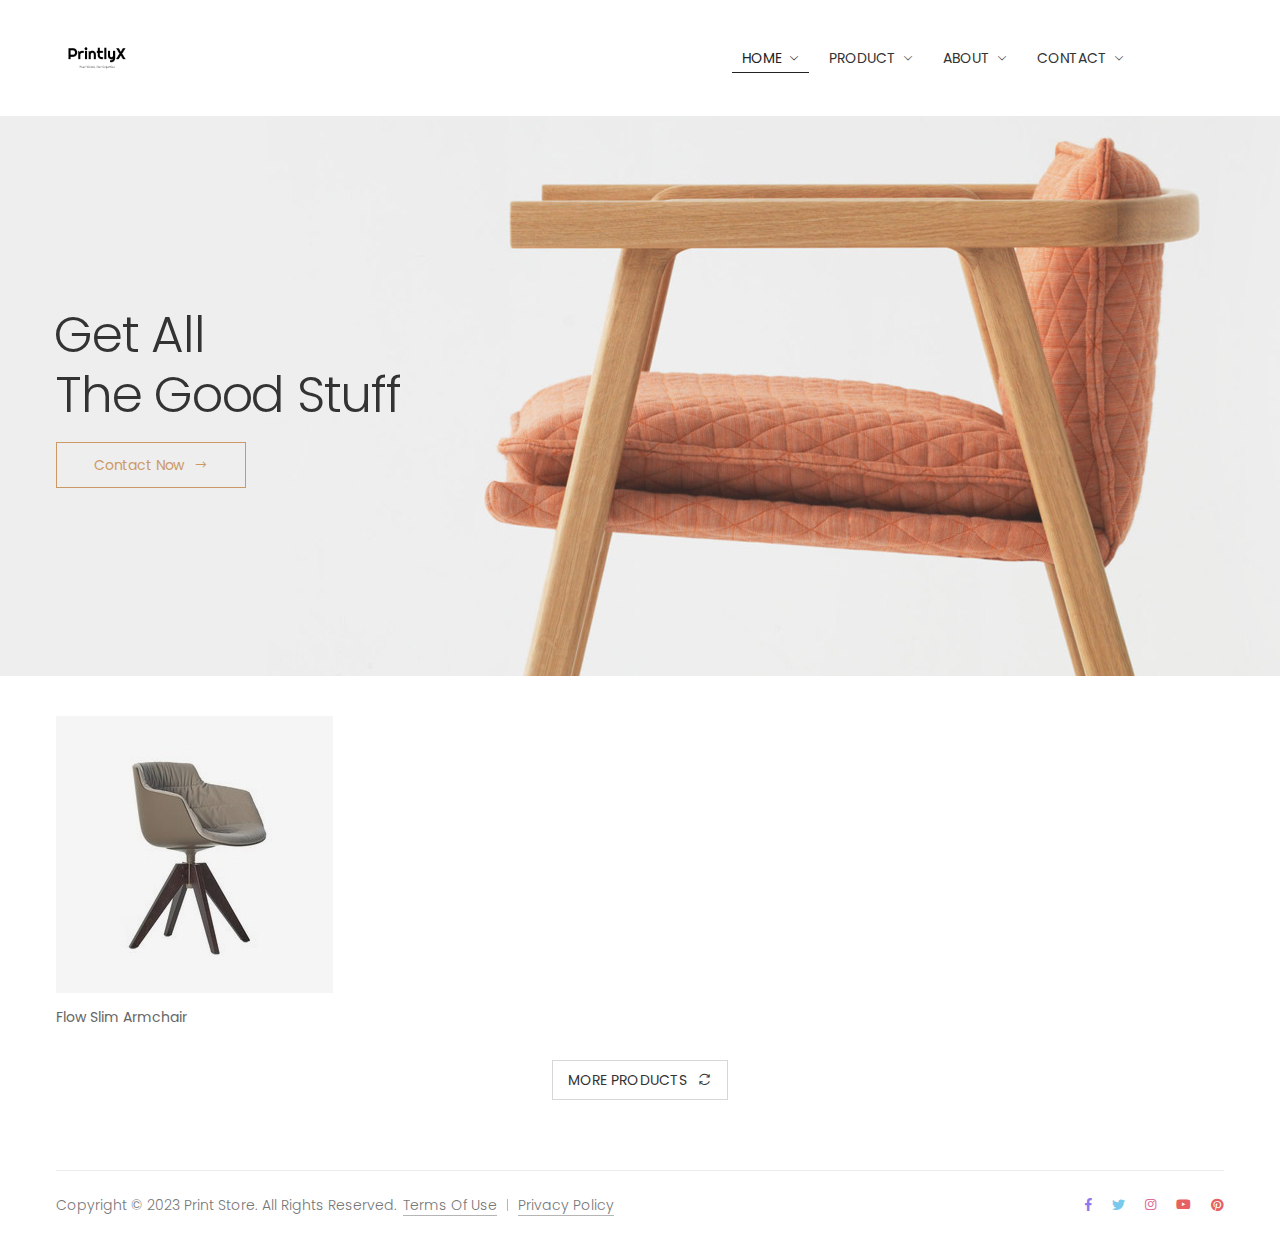
==== index.html @ 05d6ee54 "made changes in about.html" ====
<!DOCTYPE html>
<html lang="en">


<!-- molla/index-11.html  22 Nov 2019 09:58:23 GMT -->
<head>
    <meta charset="UTF-8">
    <meta http-equiv="X-UA-Compatible" content="IE=edge">
    <meta name="viewport" content="width=device-width, initial-scale=1, shrink-to-fit=no">
    <title>PrintlyX</title>
    <meta name="keywords" content="PrintlyX">
    <meta name="description" content="PrintlyX Official Website">
    <meta name="author" content="p-themes">
    <!-- Favicon -->
    <link rel="apple-touch-icon" sizes="180x180" href="assets/images/icons/apple-touch-icon.png">
    <link rel="icon" type="image/png" sizes="32x32" href="assets/images/logo-icon.jpeg">
    <link rel="icon" type="image/png" sizes="16x16" href="assets/images/logo-icon.jpeg">
    <link rel="manifest" href="assets/images/icons/site.html">
    <link rel="mask-icon" href="assets/images/icons/safari-pinned-tab.svg" color="#666666">
    <link rel="shortcut icon" href="assets/images/logo-icon.jpeg">
    <meta name="apple-mobile-web-app-title" content="PrintlyX">
    <meta name="application-name" content="PrintlyX">
    <meta name="msapplication-TileColor" content="#cc9966">
    <meta name="msapplication-config" content="assets/images/icons/browserconfig.xml">
    <meta name="theme-color" content="#ffffff">
    <link rel="stylesheet" href="assets/vendor/line-awesome/line-awesome/line-awesome/css/line-awesome.min.css">
    <!-- Plugins CSS File -->
    <link rel="stylesheet" href="assets/css/bootstrap.min.css">
    <link rel="stylesheet" href="assets/css/plugins/owl-carousel/owl.carousel.css">
    <link rel="stylesheet" href="assets/css/plugins/magnific-popup/magnific-popup.css">
    <!-- Main CSS File -->
    <link rel="stylesheet" href="assets/css/style.css">
    <link rel="stylesheet" href="assets/css/plugins/nouislider/nouislider.css">
    <link rel="stylesheet" href="assets/css/demos/demo-11.css">
</head>

<body>
    <div class="page-wrapper">
        <header class="header header-7">
            <div class="header-middle sticky-header">
                <div class="container">
                    <div class="header-left">
                        <button class="mobile-menu-toggler">
                            <span class="sr-only">Toggle mobile menu</span>
                            <i class="icon-bars"></i>
                        </button>
                        
                        <a href="/" class="logo">
                            <img src="assets/images/printlyX Non_background.png" alt="Molla Logo" width="82" height="25">
                        </a>
                    </div><!-- End .header-left -->

                    <div class="header-right">

                        <nav class="main-nav">
                            <ul class="menu sf-arrows">
                                <li class="megamenu-container active">
                                    <a href="/" class="sf-with-ul">Home</a>
                                </li>
                                <li>
                                    <a href="#product-list" class="sf-with-ul">Product</a>
                                </li>
                                <li>
                                    <a href="about.html" class="sf-with-ul">About</a>
                                </li>
                                <li>
                                    <a href="contact.html" class="sf-with-ul">Contact</a>
                                </li>
                              </ul>  
                        </nav><!-- End .main-nav -->
                    </div><!-- End .header-right -->
                </div><!-- End .container -->
            </div><!-- End .header-middle -->
        </header><!-- End .header -->

        <main class="main">
            <div class="intro-slider-container mb-4">
                <div class="intro-slider owl-carousel owl-simple owl-nav-inside" data-toggle="owl" data-owl-options='{
                        "nav": false, 
                        "dots": true,
                        "responsive": {
                            "992": {
                                "nav": true,
                                "dots": false
                            }
                        }
                    }'>
                    <div class="intro-slide" style="background-image: url(assets/images/demos/demo-11/slider/slide-1.jpg);">
                        <div class="container intro-content">
                            <!-- <h3 class="intro-subtitle text-primary">SEASONAL PICKS</h3>End .h3 intro-subtitle -->
                            <h1 class="intro-title">Get All <br>The Good Stuff</h1><!-- End .intro-title -->

                            <a href="https://wa.me/+918075717798/?text=Hello PrintlyX" class="btn btn-outline-primary-2">
                                <span>Contact Now</span>
                                <i class="icon-long-arrow-right"></i>
                            </a>
                        </div><!-- End .intro-content -->
                    </div><!-- End .intro-slide -->
                    <!-- End .intro-slide -->
                </div><!-- End .intro-slider owl-carousel owl-simple -->

                <span class="slider-loader"></span><!-- End .slider-loader -->
            </div><!-- End .intro-slider-container -->

            <div class="container">
                <div class="widget-filter-area" id="product-filter-area">
                    <!-- <a href="#" class="widget-filter-clear">Clean All</a> -->

                    <div class="filter-area-wrapper">
                        <div class="row">
                            <div class="col-sm-6 col-lg-3">
                                <div class="widget">
                                    <h3 class="widget-title">
                                        Category:
                                    </h3><!-- End .widget-title -->

                                    <div class="filter-items filter-items-count">
                                        <div class="filter-item">
                                            <div class="custom-control custom-checkbox">
                                                <input type="checkbox" class="custom-control-input" id="cat-1">
                                                <label class="custom-control-label" for="cat-1">All</label>
                                            </div><!-- End .custom-checkbox -->
                                            <span class="item-count">24</span>
                                        </div><!-- End .filter-item -->

                                        <div class="filter-item">
                                            <div class="custom-control custom-checkbox">
                                                <input type="checkbox" class="custom-control-input" id="cat-2">
                                                <label class="custom-control-label" for="cat-2">Furniture</label>
                                            </div><!-- End .custom-checkbox -->
                                            <span class="item-count">3</span>
                                        </div><!-- End .filter-item -->

                                        <div class="filter-item">
                                            <div class="custom-control custom-checkbox">
                                                <input type="checkbox" class="custom-control-input" id="cat-3">
                                                <label class="custom-control-label" for="cat-3">Lighting</label>
                                            </div><!-- End .custom-checkbox -->
                                            <span class="item-count">2</span>
                                        </div><!-- End .filter-item -->

                                        <div class="filter-item">
                                            <div class="custom-control custom-checkbox">
                                                <input type="checkbox" class="custom-control-input" id="cat-4">
                                                <label class="custom-control-label" for="cat-4">Accessories</label>
                                            </div><!-- End .custom-checkbox -->
                                            <span class="item-count">4</span>
                                        </div><!-- End .filter-item -->

                                        <div class="filter-item">
                                            <div class="custom-control custom-checkbox">
                                                <input type="checkbox" class="custom-control-input" id="cat-5">
                                                <label class="custom-control-label" for="cat-5">Sale</label>
                                            </div><!-- End .custom-checkbox -->
                                            <span class="item-count">2</span>
                                        </div><!-- End .filter-item -->
                                    </div><!-- End .filter-items -->
                                </div><!-- End .widget -->
                            </div><!-- End .col-sm-6 col-lg-3 -->

                            <div class="col-sm-6 col-lg-3">
                                <div class="widget">
                                    <h3 class="widget-title">
                                        Sort by:
                                    </h3><!-- End .widget-title -->

                                    <div class="filter-items">
                                        <div class="filter-item">
                                            <div class="custom-control custom-checkbox">
                                                <input type="radio" class="custom-control-input" checked id="sort-1" name="sortby">
                                                <label class="custom-control-label" for="sort-1">Default</label>
                                            </div><!-- End .custom-checkbox -->
                                        </div><!-- End .filter-item -->

                                        <div class="filter-item">
                                            <div class="custom-control custom-checkbox">
                                                <input type="radio" class="custom-control-input" id="sort-2" name="sortby">
                                                <label class="custom-control-label" for="sort-2">Popularity</label>
                                            </div><!-- End .custom-checkbox -->
                                        </div><!-- End .filter-item -->

                                        <div class="filter-item">
                                            <div class="custom-control custom-checkbox">
                                                <input type="radio" class="custom-control-input" id="sort-3" name="sortby">
                                                <label class="custom-control-label" for="sort-3">Average Rating</label>
                                            </div><!-- End .custom-checkbox -->
                                        </div><!-- End .filter-item -->

                                        <div class="filter-item">
                                            <div class="custom-control custom-checkbox">
                                                <input type="radio" class="custom-control-input" id="sort-4" name="sortby">
                                                <label class="custom-control-label" for="sort-4">Newness</label>
                                            </div><!-- End .custom-checkbox -->
                                        </div><!-- End .filter-item -->

                                        <div class="filter-item">
                                            <div class="custom-control custom-checkbox">
                                                <input type="radio" class="custom-control-input" id="sort-5" name="sortby">
                                                <label class="custom-control-label" for="sort-5">Price: Low to High</label>
                                            </div><!-- End .custom-checkbox -->
                                        </div><!-- End .filter-item -->

                                        <div class="filter-item">
                                            <div class="custom-control custom-checkbox">
                                                <input type="radio" class="custom-control-input" id="sort-6" name="sortby">
                                                <label class="custom-control-label" for="sort-6">Price: High to Low</label>
                                            </div><!-- End .custom-checkbox -->
                                        </div><!-- End .filter-item -->
                                    </div><!-- End .filter-items -->
                                </div><!-- End .widget -->
                            </div><!-- End .col-sm-6 col-lg-3 -->

                            <div class="col-sm-6 col-lg-3">
                                <div class="widget">
                                    <h3 class="widget-title">
                                        Colour:
                                    </h3><!-- End .widget-title -->

                                    <div class="filter-colors filter-colors-vertical">
                                        <a href="#" style="background: #b87145;"><span>Brown</span></a>
                                        <a href="#" style="background: #f0c04a;"><span>Yellow</span></a>
                                        <a href="#" style="background: #333333;"><span>Black</span></a>
                                        <a href="#" class="selected" style="background: #cc3333;"><span>Red</span></a>
                                        <a href="#" style="background: #ebebeb;"><span>White</span></a>
                                    </div><!-- End .filter-colors -->
                                </div><!-- End .widget -->
                            </div><!-- End .col-sm-6 col-lg-3 -->

                            <div class="col-sm-6 col-lg-3">
                                <div class="widget">
                                    <h3 class="widget-title">
                                        Price:
                                    </h3><!-- End .widget-title -->

                                    <div class="filter-price">
                                        <div class="filter-price-text">
                                            Price Range:
                                            <span id="filter-price-range"></span>
                                        </div><!-- End .filter-price-text -->

                                        <div id="price-slider"></div><!-- End #price-slider -->
                                    </div><!-- End .filter-price -->
                                </div><!-- End .widget -->
                            </div><!-- End .col-sm-6 col-lg-3 -->
                        </div><!-- End .row -->
                    </div><!-- End .filter-area-wrapper -->
                </div><!-- End #product-filter-area.widget-filter-area -->
                
                <div class="products-container" data-layout="fitRows" id="product-list">
                    <div class="product-item furniture col-6 col-md-4 col-lg-3">
                        <div class="product product-4">
                            <figure class="product-media">
                                <a href="product.html">
                                    <img src="assets/images/demos/demo-11/products/product-1.jpg" alt="Product image" class="product-image">
                                </a>

                                <div class="product-action-vertical">
                                    <!-- <a href="#" class="btn-product-icon btn-wishlist btn-expandable"><span>add to wishlist</span></a> -->
                                </div><!-- End .product-action -->

                                <div class="product-action">
                                    <a href="https://wa.me/+918075717798/?text=Hello PrintlyX" class="btn-product btn-quickview" title="Quick view"><span>Order Now</span></a>
                                </div><!-- End .product-action -->
                            </figure><!-- End .product-media -->

                            <div class="product-body">
                                <h3 class="product-title"><a href="product.html">Flow Slim Armchair</a></h3><!-- End .product-title -->

                                <div class="product-action">
                                    <a href="https://wa.me/+918075717798/?text=Hello PrintlyX" class="btn-product btn-cart"><span>Order Now</span><i class="icon-long-arrow-right"></i></a>
                                </div><!-- End .product-action -->
                            </div><!-- End .product-body -->
                        </div><!-- End .product -->
                    </div><!-- End .product-item -->
                   

                   

                   
                </div><!-- End .products-container -->
            </div><!-- End .container -->

            <div class="more-container text-center mt-0 mb-7">
                <a href="/" class="btn btn-outline-dark-3 btn-more"><span>more products</span><i class="la la-refresh"></i></a>
            </div><!-- End .more-container -->
        </main><!-- End .main -->

        <footer class="footer footer-2">
            <div class="footer-bottom">
                <div class="container">
                    <p class="footer-copyright">Copyright © 2023 Print Store. All Rights Reserved.</p><!-- End .footer-copyright -->
                    <ul class="footer-menu">
                        <li><a href="#">Terms Of Use</a></li>
                        <li><a href="#">Privacy Policy</a></li>
                    </ul><!-- End .footer-menu -->

                    <div class="social-icons social-icons-color">
                        <a href="#" class="social-icon social-facebook" title="Facebook" target="_blank"><i class="icon-facebook-f"></i></a>
                        <a href="#" class="social-icon social-twitter" title="Twitter" target="_blank"><i class="icon-twitter"></i></a>
                        <a href="#" class="social-icon social-instagram" title="Instagram" target="_blank"><i class="icon-instagram"></i></a>
                        <a href="#" class="social-icon social-youtube" title="Youtube" target="_blank"><i class="icon-youtube"></i></a>
                        <a href="#" class="social-icon social-pinterest" title="Pinterest" target="_blank"><i class="icon-pinterest"></i></a>
                    </div><!-- End .soial-icons -->
                </div><!-- End .container -->
            </div><!-- End .footer-bottom -->
        </footer><!-- End .footer -->
    </div><!-- End .page-wrapper -->
    <button id="scroll-top" title="Back to Top"><i class="icon-arrow-up"></i></button>

    <!-- Mobile Menu -->
    <div class="mobile-menu-overlay"></div><!-- End .mobil-menu-overlay -->

    <div class="mobile-menu-container">
        <div class="mobile-menu-wrapper">            
            <nav class="mobile-nav">
                <ul class="mobile-menu">
                    <li class="active">
                        <a href="/">Home</a>
                    </li>
                    <li class="active">
                        <a href="#product-list">Products</a>
                    </li>
                    <li class="active">
                        <a href="about.html">About</a>
                    </li>
                    <li class="active">
                        <a href="contact.html">Contact</a>
                    </li>
                </ul>
            </nav><!-- End .mobile-nav -->

            <div class="social-icons">
                <a href="#" class="social-icon" target="_blank" title="Facebook"><i class="icon-facebook-f"></i></a>
                <a href="#" class="social-icon" target="_blank" title="Twitter"><i class="icon-twitter"></i></a>
                <a href="#" class="social-icon" target="_blank" title="Instagram"><i class="icon-instagram"></i></a>
                <a href="#" class="social-icon" target="_blank" title="Youtube"><i class="icon-youtube"></i></a>
            </div><!-- End .social-icons -->
        </div><!-- End .mobile-menu-wrapper -->
    </div><!-- End .mobile-menu-container -->

    <div class="container newsletter-popup-container mfp-hide" id="newsletter-popup-form">
        <div class="row justify-content-center">
            <div class="col-10">
                <div class="row no-gutters bg-white newsletter-popup-content">
                    <div class="col-xl-3-5col col-lg-7 banner-content-wrap">
                        <div class="banner-content text-center">
                            <img src="assets/images/popup/newsletter/logo.png" class="logo" alt="logo" width="60" height="15">
                            <h2 class="banner-title">get <span>25<light>%</light></span> off</h2>
                            <p>Subscribe to the PrintlyX eCommerce newsletter to receive timely updates from your favorite products.</p>
                            <form action="#">
                                <div class="input-group input-group-round">
                                    <input type="email" class="form-control form-control-white" placeholder="Your Email Address" aria-label="Email Adress" required>
                                    <div class="input-group-append">
                                        <button class="btn" type="submit"><span>go</span></button>
                                    </div><!-- .End .input-group-append -->
                                </div><!-- .End .input-group -->
                            </form>
                            <div class="custom-control custom-checkbox">
                                <input type="checkbox" class="custom-control-input" id="register-policy-2" required>
                                <label class="custom-control-label" for="register-policy-2">Do not show this popup again</label>
                            </div><!-- End .custom-checkbox -->
                        </div>
                    </div>
                    <div class="col-xl-2-5col col-lg-5 ">
                        <img src="assets/images/popup/newsletter/img-1.jpg" class="newsletter-img" alt="newsletter">
                    </div>
                </div>
            </div>
        </div>
    </div>
    <!-- Plugins JS File -->
    <script src="assets/js/jquery.min.js"></script>
    <script src="assets/js/bootstrap.bundle.min.js"></script>
    <script src="assets/js/jquery.hoverIntent.min.js"></script>
    <script src="assets/js/jquery.waypoints.min.js"></script>
    <script src="assets/js/superfish.min.js"></script>
    <script src="assets/js/owl.carousel.min.js"></script>
    <script src="assets/js/imagesloaded.pkgd.min.js"></script>
    <script src="assets/js/isotope.pkgd.min.js"></script>
    <script src="assets/js/wNumb.js"></script>
    <script src="assets/js/nouislider.min.js"></script>
    <script src="assets/js/bootstrap-input-spinner.js"></script>
    <script src="assets/js/jquery.magnific-popup.min.js"></script>
    
    <!-- Main JS File -->
    <script src="assets/js/main.js"></script>
    <script src="assets/js/demos/demo-11.js"></script>
</body>


<!-- molla/index-11.html  22 Nov 2019 09:58:42 GMT -->
</html>
---- assets/vendor/line-awesome/line-awesome/line-awesome/css/line-awesome.min.css ----
/*!
 *  Line Awesome 1.1.0 by @icons_8 - https://icons8.com/line-awesome
 *  License - https://icons8.com/good-boy-license/ (Font: SIL OFL 1.1, CSS: MIT License)
 *
 * Made with love by Icons8 [ https://icons8.com/ ] using FontCustom [ https://github.com/FontCustom/fontcustom ]
 *
 * Contacts:
 *    [ https://icons8.com/contact ]
 *
 * Follow Icon8 on
 *    Twitter [ https://twitter.com/icons_8 ]
 *    Facebook [ https://www.facebook.com/Icons8 ]
 *    Google+ [ https://plus.google.com/+Icons8 ]
 *    GitHub [ https://github.com/icons8 ]
 */.la,.la-stack{display:inline-block}.la-fw,.la-li{text-align:center}@font-face{font-family:LineAwesome;src:url(../fonts/line-awesomeeb4f.eot?v=1.1.);src:url(../fonts/line-awesome0176.eot??v=1.1.#iefix) format("embedded-opentype"),url(../fonts/line-awesomeeb4f.woff2?v=1.1.) format("woff2"),url(../fonts/line-awesomeeb4f.woff?v=1.1.) format("woff"),url(../fonts/line-awesomeeb4f.ttf?v=1.1.) format("truetype"),url(../fonts/line-awesomeeb4f.svg?v=1.1.#fa) format("svg");font-weight:400;font-style:normal}@media screen and (-webkit-min-device-pixel-ratio:0){@font-face{font-family:LineAwesome;src:url(../fonts/line-awesomeeb4f.svg?v=1.1.#fa) format("svg")}}.la{font:normal normal normal 16px/1 LineAwesome;font-size:inherit;text-decoration:inherit;text-rendering:optimizeLegibility;text-transform:none;-moz-osx-font-smoothing:grayscale;-webkit-font-smoothing:antialiased;font-smoothing:antialiased}.la-lg{font-size:1.33333333em;line-height:.75em;vertical-align:-15%}.la-2x{font-size:2em}.la-3x{font-size:3em}.la-4x{font-size:4em}.la-5x{font-size:5em}.la-fw{width:1.28571429em}.la-ul{padding-left:0;margin-left:2.14285714em;list-style-type:none}.la-ul>li{position:relative}.la-li{position:absolute;left:-2.14285714em;width:2.14285714em;top:.14285714em}.la-li.la-lg{left:-1.85714286em}.la-border{padding:.2em .25em .15em;border:.08em solid #eee;border-radius:.1em}.pull-right{float:right}.pull-left{float:left}.li.pull-left{margin-right:.3em}.li.pull-right{margin-left:.3em}.la-spin{-webkit-animation:fa-spin 2s infinite linear;animation:fa-spin 2s infinite linear}@-webkit-keyframes fa-spin{0%{-webkit-transform:rotate(0);transform:rotate(0)}100%{-webkit-transform:rotate(359deg);transform:rotate(359deg)}}@keyframes fa-spin{0%{-webkit-transform:rotate(0);transform:rotate(0)}100%{-webkit-transform:rotate(359deg);transform:rotate(359deg)}}.la-rotate-90{filter:progid:DXImageTransform.Microsoft.BasicImage(rotation=1);-webkit-transform:rotate(90deg);-ms-transform:rotate(90deg);transform:rotate(90deg)}.la-rotate-180{filter:progid:DXImageTransform.Microsoft.BasicImage(rotation=2);-webkit-transform:rotate(180deg);-ms-transform:rotate(180deg);transform:rotate(180deg)}.la-rotate-270{filter:progid:DXImageTransform.Microsoft.BasicImage(rotation=3);-webkit-transform:rotate(270deg);-ms-transform:rotate(270deg);transform:rotate(270deg)}.la-flip-horizontal{filter:progid:DXImageTransform.Microsoft.BasicImage(rotation=0, mirror=1);-webkit-transform:scale(-1,1);-ms-transform:scale(-1,1);transform:scale(-1,1)}.la-flip-vertical{filter:progid:DXImageTransform.Microsoft.BasicImage(rotation=2, mirror=1);-webkit-transform:scale(1,-1);-ms-transform:scale(1,-1);transform:scale(1,-1)}:root .la-flip-horizontal,:root .la-flip-vertical,:root .la-rotate-180,:root .la-rotate-270,:root .la-rotate-90{filter:none}.la-stack{position:relative;width:2em;height:2em;line-height:2em;vertical-align:middle}.la-stack-1x,.la-stack-2x{position:absolute;left:0;width:100%;text-align:center}.la-stack-1x{line-height:inherit}.la-stack-2x{font-size:2em}.la-inverse{color:#fff}.la-500px:before{content:"\f100"}.la-adjust:before{content:"\f101"}.la-adn:before{content:"\f102"}.la-align-center:before{content:"\f103"}.la-align-justify:before{content:"\f104"}.la-align-left:before{content:"\f105"}.la-align-right:before{content:"\f106"}.la-amazon:before{content:"\f107"}.la-ambulance:before{content:"\f108"}.la-anchor:before{content:"\f109"}.la-android:before{content:"\f10a"}.la-angellist:before{content:"\f10b"}.la-angle-double-down:before{content:"\f10c"}.la-angle-double-left:before{content:"\f10d"}.la-angle-double-right:before{content:"\f10e"}.la-angle-double-up:before{content:"\f10f"}.la-angle-down:before{content:"\f110"}.la-angle-left:before{content:"\f111"}.la-angle-right:before{content:"\f112"}.la-angle-up:before{content:"\f113"}.la-apple:before{content:"\f114"}.la-archive:before{content:"\f115"}.la-area-chart:before{content:"\f116"}.la-arrow-circle-down:before{content:"\f117"}.la-arrow-circle-left:before{content:"\f118"}.la-arrow-circle-o-down:before{content:"\f119"}.la-arrow-circle-o-left:before{content:"\f11a"}.la-arrow-circle-o-right:before{content:"\f11b"}.la-arrow-circle-o-up:before{content:"\f11c"}.la-arrow-circle-right:before{content:"\f11d"}.la-arrow-circle-up:before{content:"\f11e"}.la-arrow-down:before{content:"\f11f"}.la-arrow-left:before{content:"\f120"}.la-arrow-right:before{content:"\f121"}.la-arrow-up:before{content:"\f122"}.la-arrows:before{content:"\f123"}.la-arrows-alt:before{content:"\f124"}.la-arrows-h:before{content:"\f125"}.la-arrows-v:before{content:"\f126"}.la-asterisk:before{content:"\f127"}.la-at:before{content:"\f128"}.la-automobile:before{content:"\f129"}.la-backward:before{content:"\f12a"}.la-balance-scale:before{content:"\f12b"}.la-ban:before{content:"\f12c"}.la-bank:before{content:"\f12d"}.la-bar-chart:before{content:"\f12e"}.la-bar-chart-o:before{content:"\f12f"}.la-barcode:before{content:"\f130"}.la-bars:before{content:"\f131"}.la-battery-0:before{content:"\f132"}.la-battery-1:before{content:"\f133"}.la-battery-2:before{content:"\f134"}.la-battery-3:before{content:"\f135"}.la-battery-4:before{content:"\f136"}.la-battery-empty:before{content:"\f137"}.la-battery-full:before{content:"\f138"}.la-battery-half:before{content:"\f139"}.la-battery-quarter:before{content:"\f13a"}.la-battery-three-quarters:before{content:"\f13b"}.la-bed:before{content:"\f13c"}.la-beer:before{content:"\f13d"}.la-behance:before{content:"\f13e"}.la-behance-square:before{content:"\f13f"}.la-bell:before{content:"\f140"}.la-bell-o:before{content:"\f141"}.la-bell-slash:before{content:"\f142"}.la-bell-slash-o:before{content:"\f143"}.la-bicycle:before{content:"\f144"}.la-binoculars:before{content:"\f145"}.la-birthday-cake:before{content:"\f146"}.la-bitbucket:before{content:"\f147"}.la-bitbucket-square:before{content:"\f148"}.la-bitcoin:before{content:"\f149"}.la-black-tie:before{content:"\f14a"}.la-bold:before{content:"\f14b"}.la-bolt:before{content:"\f14c"}.la-bomb:before{content:"\f14d"}.la-book:before{content:"\f14e"}.la-bookmark:before{content:"\f14f"}.la-bookmark-o:before{content:"\f150"}.la-briefcase:before{content:"\f151"}.la-btc:before{content:"\f152"}.la-bug:before{content:"\f153"}.la-building:before{content:"\f154"}.la-building-o:before{content:"\f155"}.la-bullhorn:before{content:"\f156"}.la-bullseye:before{content:"\f157"}.la-bus:before{content:"\f158"}.la-buysellads:before{content:"\f159"}.la-cab:before{content:"\f15a"}.la-calculator:before{content:"\f15b"}.la-calendar:before{content:"\f15c"}.la-calendar-check-o:before{content:"\f15d"}.la-calendar-minus-o:before{content:"\f15e"}.la-calendar-o:before{content:"\f15f"}.la-calendar-plus-o:before{content:"\f160"}.la-calendar-times-o:before{content:"\f161"}.la-camera:before{content:"\f162"}.la-camera-retro:before{content:"\f163"}.la-car:before{content:"\f164"}.la-caret-down:before{content:"\f165"}.la-caret-left:before{content:"\f166"}.la-caret-right:before{content:"\f167"}.la-caret-square-o-down:before,.la-toggle-down:before{content:"\f168"}.la-caret-square-o-left:before,.la-toggle-left:before{content:"\f169"}.la-caret-square-o-right:before,.la-toggle-right:before{content:"\f16a"}.la-caret-square-o-up:before,.la-toggle-up:before{content:"\f16b"}.la-caret-up:before{content:"\f16c"}.la-cart-arrow-down:before{content:"\f16d"}.la-cart-plus:before{content:"\f16e"}.la-cc:before{content:"\f16f"}.la-cc-amex:before{content:"\f170"}.la-cc-diners-club:before{content:"\f171"}.la-cc-discover:before{content:"\f172"}.la-cc-jcb:before{content:"\f173"}.la-cc-mastercard:before{content:"\f174"}.la-cc-paypal:before{content:"\f175"}.la-cc-stripe:before{content:"\f176"}.la-cc-visa:before{content:"\f177"}.la-certificate:before{content:"\f178"}.la-chain:before{content:"\f179"}.la-chain-broken:before{content:"\f17a"}.la-check:before{content:"\f17b"}.la-check-circle:before{content:"\f17c"}.la-check-circle-o:before{content:"\f17d"}.la-check-square:before{content:"\f17e"}.la-check-square-o:before{content:"\f17f"}.la-chevron-circle-down:before{content:"\f180"}.la-chevron-circle-left:before{content:"\f181"}.la-chevron-circle-right:before{content:"\f182"}.la-chevron-circle-up:before{content:"\f183"}.la-chevron-down:before{content:"\f184"}.la-chevron-left:before{content:"\f185"}.la-chevron-right:before{content:"\f186"}.la-chevron-up:before{content:"\f187"}.la-child:before{content:"\f188"}.la-chrome:before{content:"\f189"}.la-circle:before{content:"\f18a"}.la-circle-o:before{content:"\f18b"}.la-circle-o-notch:before{content:"\f18c"}.la-circle-thin:before{content:"\f18d"}.la-clipboard:before{content:"\f18e"}.la-clock-o:before{content:"\f18f"}.la-clone:before{content:"\f190"}.la-close:before{content:"\f191"}.la-cloud:before{content:"\f192"}.la-cloud-download:before{content:"\f193"}.la-cloud-upload:before{content:"\f194"}.la-cny:before{content:"\f195"}.la-code:before{content:"\f196"}.la-code-fork:before{content:"\f197"}.la-codepen:before{content:"\f198"}.la-coffee:before{content:"\f199"}.la-cog:before{content:"\f19a"}.la-cogs:before{content:"\f19b"}.la-columns:before{content:"\f19c"}.la-comment:before{content:"\f19d"}.la-comment-o:before{content:"\f19e"}.la-commenting:before{content:"\f19f"}.la-commenting-o:before{content:"\f1a0"}.la-comments:before{content:"\f1a1"}.la-comments-o:before{content:"\f1a2"}.la-compass:before{content:"\f1a3"}.la-compress:before{content:"\f1a4"}.la-connectdevelop:before{content:"\f1a5"}.la-contao:before{content:"\f1a6"}.la-copy:before{content:"\f1a7"}.la-copyright:before{content:"\f1a8"}.la-creative-commons:before{content:"\f1a9"}.la-credit-card:before{content:"\f1aa"}.la-crop:before{content:"\f1ab"}.la-crosshairs:before{content:"\f1ac"}.la-css3:before{content:"\f1ad"}.la-cube:before{content:"\f1ae"}.la-cubes:before{content:"\f1af"}.la-cut:before{content:"\f1b0"}.la-cutlery:before{content:"\f1b1"}.la-dashboard:before{content:"\f1b2"}.la-dashcube:before{content:"\f1b3"}.la-database:before{content:"\f1b4"}.la-dedent:before{content:"\f1b5"}.la-delicious:before{content:"\f1b6"}.la-desktop:before{content:"\f1b7"}.la-deviantart:before{content:"\f1b8"}.la-diamond:before{content:"\f1b9"}.la-digg:before{content:"\f1ba"}.la-dollar:before{content:"\f1bb"}.la-dot-circle-o:before{content:"\f1bc"}.la-download:before{content:"\f1bd"}.la-dribbble:before{content:"\f1be"}.la-dropbox:before{content:"\f1bf"}.la-drupal:before{content:"\f1c0"}.la-edit:before{content:"\f1c1"}.la-eject:before{content:"\f1c2"}.la-ellipsis-h:before{content:"\f1c3"}.la-ellipsis-v:before{content:"\f1c4"}.la-empire:before,.la-ge:before{content:"\f1c5"}.la-envelope:before{content:"\f1c6"}.la-envelope-o:before{content:"\f1c7"}.la-envelope-square:before{content:"\f1c8"}.la-eraser:before{content:"\f1c9"}.la-eur:before{content:"\f1ca"}.la-euro:before{content:"\f1cb"}.la-exchange:before{content:"\f1cc"}.la-exclamation:before{content:"\f1cd"}.la-exclamation-circle:before{content:"\f1ce"}.la-exclamation-triangle:before{content:"\f1cf"}.la-expand:before{content:"\f1d0"}.la-expeditedssl:before{content:"\f1d1"}.la-external-link:before{content:"\f1d2"}.la-external-link-square:before{content:"\f1d3"}.la-eye:before{content:"\f1d4"}.la-eye-slash:before{content:"\f1d5"}.la-eyedropper:before{content:"\f1d6"}.la-facebook-f:before,.la-facebook:before{content:"\f1d7"}.la-facebook-official:before{content:"\f1d8"}.la-facebook-square:before{content:"\f1d9"}.la-fast-backward:before{content:"\f1da"}.la-fast-forward:before{content:"\f1db"}.la-fax:before{content:"\f1dc"}.la-female:before{content:"\f1dd"}.la-fighter-jet:before{content:"\f1de"}.la-file:before{content:"\f1df"}.la-file-archive-o:before{content:"\f1e0"}.la-file-audio-o:before{content:"\f1e1"}.la-file-code-o:before{content:"\f1e2"}.la-file-excel-o:before{content:"\f1e3"}.la-file-image-o:before{content:"\f1e4"}.la-file-movie-o:before{content:"\f1e5"}.la-file-o:before{content:"\f1e6"}.la-file-pdf-o:before{content:"\f1e7"}.la-file-photo-o:before{content:"\f1e8"}.la-file-picture-o:before{content:"\f1e9"}.la-file-powerpoint-o:before{content:"\f1ea"}.la-file-sound-o:before{content:"\f1eb"}.la-file-text:before{content:"\f1ec"}.la-file-text-o:before{content:"\f1ed"}.la-file-video-o:before{content:"\f1ee"}.la-file-word-o:before{content:"\f1ef"}.la-file-zip-o:before{content:"\f1f0"}.la-files-o:before{content:"\f1f1"}.la-film:before{content:"\f1f2"}.la-filter:before{content:"\f1f3"}.la-fire:before{content:"\f1f4"}.la-fire-extinguisher:before{content:"\f1f5"}.la-firefox:before{content:"\f1f6"}.la-flag:before{content:"\f1f7"}.la-flag-checkered:before{content:"\f1f8"}.la-flag-o:before{content:"\f1f9"}.la-flash:before{content:"\f1fa"}.la-flask:before{content:"\f1fb"}.la-flickr:before{content:"\f1fc"}.la-floppy-o:before{content:"\f1fd"}.la-folder:before{content:"\f1fe"}.la-folder-o:before{content:"\f1ff"}.la-folder-open:before{content:"\f200"}.la-folder-open-o:before{content:"\f201"}.la-font:before{content:"\f202"}.la-fonticons:before{content:"\f203"}.la-forumbee:before{content:"\f204"}.la-forward:before{content:"\f205"}.la-foursquare:before{content:"\f206"}.la-frown-o:before{content:"\f207"}.la-futbol-o:before,.la-soccer-ball-o:before{content:"\f208"}.la-gamepad:before{content:"\f209"}.la-gavel:before{content:"\f20a"}.la-gbp:before{content:"\f20b"}.la-gear:before{content:"\f20c"}.la-gears:before{content:"\f20d"}.la-genderless:before{content:"\f20e"}.la-get-pocket:before{content:"\f20f"}.la-gg:before{content:"\f210"}.la-gg-circle:before{content:"\f211"}.la-gift:before{content:"\f212"}.la-git:before{content:"\f213"}.la-git-square:before{content:"\f214"}.la-github:before{content:"\f215"}.la-github-alt:before{content:"\f216"}.la-github-square:before{content:"\f217"}.la-glass:before{content:"\f218"}.la-globe:before{content:"\f219"}.la-google:before{content:"\f21a"}.la-google-plus:before{content:"\f21b"}.la-google-plus-square:before{content:"\f21c"}.la-google-wallet:before{content:"\f21d"}.la-graduation-cap:before{content:"\f21e"}.la-gittip:before,.la-gratipay:before{content:"\f21f"}.la-group:before{content:"\f220"}.la-h-square:before{content:"\f221"}.la-hacker-news:before{content:"\f222"}.la-hand-grab-o:before{content:"\f223"}.la-hand-lizard-o:before{content:"\f224"}.la-hand-o-down:before{content:"\f225"}.la-hand-o-left:before{content:"\f226"}.la-hand-o-right:before{content:"\f227"}.la-hand-o-up:before{content:"\f228"}.la-hand-paper-o:before{content:"\f229"}.la-hand-peace-o:before{content:"\f22a"}.la-hand-pointer-o:before{content:"\f22b"}.la-hand-rock-o:before{content:"\f22c"}.la-hand-scissors-o:before{content:"\f22d"}.la-hand-spock-o:before{content:"\f22e"}.la-hand-stop-o:before{content:"\f22f"}.la-hdd-o:before{content:"\f230"}.la-header:before{content:"\f231"}.la-headphones:before{content:"\f232"}.la-heart:before{content:"\f233"}.la-heart-o:before{content:"\f234"}.la-heartbeat:before{content:"\f235"}.la-history:before{content:"\f236"}.la-home:before{content:"\f237"}.la-hospital-o:before{content:"\f238"}.la-hotel:before{content:"\f239"}.la-hourglass:before{content:"\f23a"}.la-hourglass-1:before{content:"\f23b"}.la-hourglass-2:before{content:"\f23c"}.la-hourglass-3:before{content:"\f23d"}.la-hourglass-end:before{content:"\f23e"}.la-hourglass-half:before{content:"\f23f"}.la-hourglass-o:before{content:"\f240"}.la-hourglass-start:before{content:"\f241"}.la-houzz:before{content:"\f242"}.la-html5:before{content:"\f243"}.la-i-cursor:before{content:"\f244"}.la-ils:before{content:"\f245"}.la-image:before{content:"\f246"}.la-inbox:before{content:"\f247"}.la-indent:before{content:"\f248"}.la-industry:before{content:"\f249"}.la-info:before{content:"\f24a"}.la-info-circle:before{content:"\f24b"}.la-inr:before{content:"\f24c"}.la-instagram:before{content:"\f24d"}.la-institution:before{content:"\f24e"}.la-internet-explorer:before{content:"\f24f"}.la-ioxhost:before{content:"\f250"}.la-italic:before{content:"\f251"}.la-joomla:before{content:"\f252"}.la-jpy:before{content:"\f253"}.la-jsfiddle:before{content:"\f254"}.la-key:before{content:"\f255"}.la-keyboard-o:before{content:"\f256"}.la-krw:before{content:"\f257"}.la-language:before{content:"\f258"}.la-laptop:before{content:"\f259"}.la-lastfm:before{content:"\f25a"}.la-lastfm-square:before{content:"\f25b"}.la-leaf:before{content:"\f25c"}.la-leanpub:before{content:"\f25d"}.la-legal:before{content:"\f25e"}.la-lemon-o:before{content:"\f25f"}.la-level-down:before{content:"\f260"}.la-level-up:before{content:"\f261"}.la-life-bouy:before{content:"\f262"}.la-life-buoy:before{content:"\f263"}.la-life-ring:before,.la-support:before{content:"\f264"}.la-life-saver:before{content:"\f265"}.la-lightbulb-o:before{content:"\f266"}.la-line-chart:before{content:"\f267"}.la-link:before{content:"\f268"}.la-linkedin:before{content:"\f269"}.la-linkedin-square:before{content:"\f26a"}.la-linux:before{content:"\f26b"}.la-list:before{content:"\f26c"}.la-list-alt:before{content:"\f26d"}.la-list-ol:before{content:"\f26e"}.la-list-ul:before{content:"\f26f"}.la-location-arrow:before{content:"\f270"}.la-lock:before{content:"\f271"}.la-long-arrow-down:before{content:"\f272"}.la-long-arrow-left:before{content:"\f273"}.la-long-arrow-right:before{content:"\f274"}.la-long-arrow-up:before{content:"\f275"}.la-magic:before{content:"\f276"}.la-magnet:before{content:"\f277"}.la-mail-forward:before{content:"\f278"}.la-mail-reply:before{content:"\f279"}.la-mail-reply-all:before{content:"\f27a"}.la-male:before{content:"\f27b"}.la-map:before{content:"\f27c"}.la-map-marker:before{content:"\f27d"}.la-map-o:before{content:"\f27e"}.la-map-pin:before{content:"\f27f"}.la-map-signs:before{content:"\f280"}.la-mars:before{content:"\f281"}.la-mars-double:before{content:"\f282"}.la-mars-stroke:before{content:"\f283"}.la-mars-stroke-h:before{content:"\f284"}.la-mars-stroke-v:before{content:"\f285"}.la-maxcdn:before{content:"\f286"}.la-meanpath:before{content:"\f287"}.la-medium:before{content:"\f288"}.la-medkit:before{content:"\f289"}.la-meh-o:before{content:"\f28a"}.la-mercury:before{content:"\f28b"}.la-microphone:before{content:"\f28c"}.la-microphone-slash:before{content:"\f28d"}.la-minus:before{content:"\f28e"}.la-minus-circle:before{content:"\f28f"}.la-minus-square:before{content:"\f290"}.la-minus-square-o:before{content:"\f291"}.la-mobile:before{content:"\f292"}.la-mobile-phone:before{content:"\f293"}.la-money:before{content:"\f294"}.la-moon-o:before{content:"\f295"}.la-mortar-board:before{content:"\f296"}.la-motorcycle:before{content:"\f297"}.la-mouse-pointer:before{content:"\f298"}.la-music:before{content:"\f299"}.la-navicon:before{content:"\f29a"}.la-neuter:before{content:"\f29b"}.la-newspaper-o:before{content:"\f29c"}.la-object-group:before{content:"\f29d"}.la-object-ungroup:before{content:"\f29e"}.la-odnoklassniki:before{content:"\f29f"}.la-odnoklassniki-square:before{content:"\f2a0"}.la-opencart:before{content:"\f2a1"}.la-openid:before{content:"\f2a2"}.la-opera:before{content:"\f2a3"}.la-optin-monster:before{content:"\f2a4"}.la-outdent:before{content:"\f2a5"}.la-pagelines:before{content:"\f2a6"}.la-paint-brush:before{content:"\f2a7"}.la-paper-plane:before,.la-send:before{content:"\f2a8"}.la-paper-plane-o:before,.la-send-o:before{content:"\f2a9"}.la-paperclip:before{content:"\f2aa"}.la-paragraph:before{content:"\f2ab"}.la-paste:before{content:"\f2ac"}.la-pause:before{content:"\f2ad"}.la-paw:before{content:"\f2ae"}.la-paypal:before{content:"\f2af"}.la-pencil:before{content:"\f2b0"}.la-pencil-square:before{content:"\f2b1"}.la-pencil-square-o:before{content:"\f2b2"}.la-phone:before{content:"\f2b3"}.la-phone-square:before{content:"\f2b4"}.la-photo:before{content:"\f2b5"}.la-picture-o:before{content:"\f2b6"}.la-pie-chart:before{content:"\f2b7"}.la-pied-piper:before{content:"\f2b8"}.la-pied-piper-alt:before{content:"\f2b9"}.la-pinterest:before{content:"\f2ba"}.la-pinterest-p:before{content:"\f2bb"}.la-pinterest-square:before{content:"\f2bc"}.la-plane:before{content:"\f2bd"}.la-play:before{content:"\f2be"}.la-play-circle:before{content:"\f2bf"}.la-play-circle-o:before{content:"\f2c0"}.la-plug:before{content:"\f2c1"}.la-plus:before{content:"\f2c2"}.la-plus-circle:before{content:"\f2c3"}.la-plus-square:before{content:"\f2c4"}.la-plus-square-o:before{content:"\f2c5"}.la-power-off:before{content:"\f2c6"}.la-print:before{content:"\f2c7"}.la-puzzle-piece:before{content:"\f2c8"}.la-qq:before{content:"\f2c9"}.la-qrcode:before{content:"\f2ca"}.la-question:before{content:"\f2cb"}.la-question-circle:before{content:"\f2cc"}.la-quote-left:before{content:"\f2cd"}.la-quote-right:before{content:"\f2ce"}.la-ra:before{content:"\f2cf"}.la-random:before{content:"\f2d0"}.la-rebel:before{content:"\f2d1"}.la-recycle:before{content:"\f2d2"}.la-reddit:before{content:"\f2d3"}.la-reddit-square:before{content:"\f2d4"}.la-refresh:before{content:"\f2d5"}.la-registered:before{content:"\f2d6"}.la-renren:before{content:"\f2d7"}.la-reorder:before{content:"\f2d8"}.la-repeat:before{content:"\f2d9"}.la-reply:before{content:"\f2da"}.la-reply-all:before{content:"\f2db"}.la-retweet:before{content:"\f2dc"}.la-rmb:before{content:"\f2dd"}.la-road:before{content:"\f2de"}.la-rocket:before{content:"\f2df"}.la-rotate-left:before{content:"\f2e0"}.la-rotate-right:before{content:"\f2e1"}.la-rouble:before{content:"\f2e2"}.la-feed:before,.la-rss:before{content:"\f2e3"}.la-rss-square:before{content:"\f2e4"}.la-rub:before{content:"\f2e5"}.la-ruble:before{content:"\f2e6"}.la-rupee:before{content:"\f2e7"}.la-safari:before{content:"\f2e8"}.la-save:before{content:"\f2e9"}.la-scissors:before{content:"\f2ea"}.la-search:before{content:"\f2eb"}.la-search-minus:before{content:"\f2ec"}.la-search-plus:before{content:"\f2ed"}.la-sellsy:before{content:"\f2ee"}.la-server:before{content:"\f2ef"}.la-share:before{content:"\f2f0"}.la-share-alt:before{content:"\f2f1"}.la-share-alt-square:before{content:"\f2f2"}.la-share-square:before{content:"\f2f3"}.la-share-square-o:before{content:"\f2f4"}.la-shekel:before{content:"\f2f5"}.la-sheqel:before{content:"\f2f6"}.la-shield:before{content:"\f2f7"}.la-ship:before{content:"\f2f8"}.la-shirtsinbulk:before{content:"\f2f9"}.la-shopping-cart:before{content:"\f2fa"}.la-sign-in:before{content:"\f2fb"}.la-sign-out:before{content:"\f2fc"}.la-signal:before{content:"\f2fd"}.la-simplybuilt:before{content:"\f2fe"}.la-sitemap:before{content:"\f2ff"}.la-skyatlas:before{content:"\f300"}.la-skype:before{content:"\f301"}.la-slack:before{content:"\f302"}.la-sliders:before{content:"\f303"}.la-slideshare:before{content:"\f304"}.la-smile-o:before{content:"\f305"}.la-sort:before,.la-unsorted:before{content:"\f306"}.la-sort-alpha-asc:before{content:"\f307"}.la-sort-alpha-desc:before{content:"\f308"}.la-sort-amount-asc:before{content:"\f309"}.la-sort-amount-desc:before{content:"\f30a"}.la-sort-asc:before,.la-sort-up:before{content:"\f30b"}.la-sort-desc:before,.la-sort-down:before{content:"\f30c"}.la-sort-numeric-asc:before{content:"\f30d"}.la-sort-numeric-desc:before{content:"\f30e"}.la-soundcloud:before{content:"\f30f"}.la-space-shuttle:before{content:"\f310"}.la-spinner:before{content:"\f311"}.la-spoon:before{content:"\f312"}.la-spotify:before{content:"\f313"}.la-square:before{content:"\f314"}.la-square-o:before{content:"\f315"}.la-stack-exchange:before{content:"\f316"}.la-stack-overflow:before{content:"\f317"}.la-star:before{content:"\f318"}.la-star-half:before{content:"\f319"}.la-star-half-empty:before,.la-star-half-full:before,.la-star-half-o:before{content:"\f31a"}.la-star-o:before{content:"\f31b"}.la-steam:before{content:"\f31c"}.la-steam-square:before{content:"\f31d"}.la-step-backward:before{content:"\f31e"}.la-step-forward:before{content:"\f31f"}.la-stethoscope:before{content:"\f320"}.la-sticky-note:before{content:"\f321"}.la-sticky-note-o:before{content:"\f322"}.la-stop:before{content:"\f323"}.la-street-view:before{content:"\f324"}.la-strikethrough:before{content:"\f325"}.la-stumbleupon:before{content:"\f326"}.la-stumbleupon-circle:before{content:"\f327"}.la-subscript:before{content:"\f328"}.la-subway:before{content:"\f329"}.la-suitcase:before{content:"\f32a"}.la-sun-o:before{content:"\f32b"}.la-superscript:before{content:"\f32c"}.la-table:before{content:"\f32d"}.la-tablet:before{content:"\f32e"}.la-tachometer:before{content:"\f32f"}.la-tag:before{content:"\f330"}.la-tags:before{content:"\f331"}.la-tasks:before{content:"\f332"}.la-taxi:before{content:"\f333"}.la-television:before,.la-tv:before{content:"\f334"}.la-tencent-weibo:before{content:"\f335"}.la-terminal:before{content:"\f336"}.la-text-height:before{content:"\f337"}.la-text-width:before{content:"\f338"}.la-th:before{content:"\f339"}.la-th-large:before{content:"\f33a"}.la-th-list:before{content:"\f33b"}.la-thumb-tack:before{content:"\f33c"}.la-thumbs-down:before{content:"\f33d"}.la-thumbs-o-down:before{content:"\f33e"}.la-thumbs-o-up:before{content:"\f33f"}.la-thumbs-up:before{content:"\f340"}.la-ticket:before{content:"\f341"}.la-remove:before,.la-times:before{content:"\f342"}.la-times-circle:before{content:"\f343"}.la-times-circle-o:before{content:"\f344"}.la-tint:before{content:"\f345"}.la-toggle-off:before{content:"\f346"}.la-toggle-on:before{content:"\f347"}.la-trademark:before{content:"\f348"}.la-train:before{content:"\f349"}.la-intersex:before,.la-transgender:before{content:"\f34a"}.la-transgender-alt:before{content:"\f34b"}.la-trash:before{content:"\f34c"}.la-trash-o:before{content:"\f34d"}.la-tree:before{content:"\f34e"}.la-trello:before{content:"\f34f"}.la-tripadvisor:before{content:"\f350"}.la-trophy:before{content:"\f351"}.la-truck:before{content:"\f352"}.la-try:before{content:"\f353"}.la-tty:before{content:"\f354"}.la-tumblr:before{content:"\f355"}.la-tumblr-square:before{content:"\f356"}.la-turkish-lira:before{content:"\f357"}.la-twitch:before{content:"\f358"}.la-twitter:before{content:"\f359"}.la-twitter-square:before{content:"\f35a"}.la-umbrella:before{content:"\f35b"}.la-underline:before{content:"\f35c"}.la-undo:before{content:"\f35d"}.la-university:before{content:"\f35e"}.la-unlink:before{content:"\f35f"}.la-unlock:before{content:"\f360"}.la-unlock-alt:before{content:"\f361"}.la-upload:before{content:"\f362"}.la-usd:before{content:"\f363"}.la-user:before{content:"\f364"}.la-user-md:before{content:"\f365"}.la-user-plus:before{content:"\f366"}.la-user-secret:before{content:"\f367"}.la-user-times:before{content:"\f368"}.la-users:before{content:"\f369"}.la-venus:before{content:"\f36a"}.la-venus-double:before{content:"\f36b"}.la-venus-mars:before{content:"\f36c"}.la-viacoin:before{content:"\f36d"}.la-video-camera:before{content:"\f36e"}.la-vimeo:before{content:"\f36f"}.la-vimeo-square:before{content:"\f370"}.la-vine:before{content:"\f371"}.la-vk:before{content:"\f372"}.la-volume-down:before{content:"\f373"}.la-volume-off:before{content:"\f374"}.la-volume-up:before{content:"\f375"}.la-warning:before{content:"\f376"}.la-wechat:before{content:"\f377"}.la-weibo:before{content:"\f378"}.la-weixin:before{content:"\f379"}.la-whatsapp:before{content:"\f37a"}.la-wheelchair:before{content:"\f37b"}.la-wifi:before{content:"\f37c"}.la-wikipedia-w:before{content:"\f37d"}.la-windows:before{content:"\f37e"}.la-won:before{content:"\f37f"}.la-wordpress:before{content:"\f380"}.la-wrench:before{content:"\f381"}.la-xing:before{content:"\f382"}.la-xing-square:before{content:"\f383"}.la-y-combinator:before{content:"\f384"}.la-y-combinator-square:before{content:"\f385"}.la-yahoo:before{content:"\f386"}.la-yc:before{content:"\f387"}.la-yc-square:before{content:"\f388"}.la-yelp:before{content:"\f389"}.la-yen:before{content:"\f38a"}.la-youtube:before{content:"\f38b"}.la-youtube-play:before{content:"\f38c"}.la-youtube-square:before{content:"\f38d"}
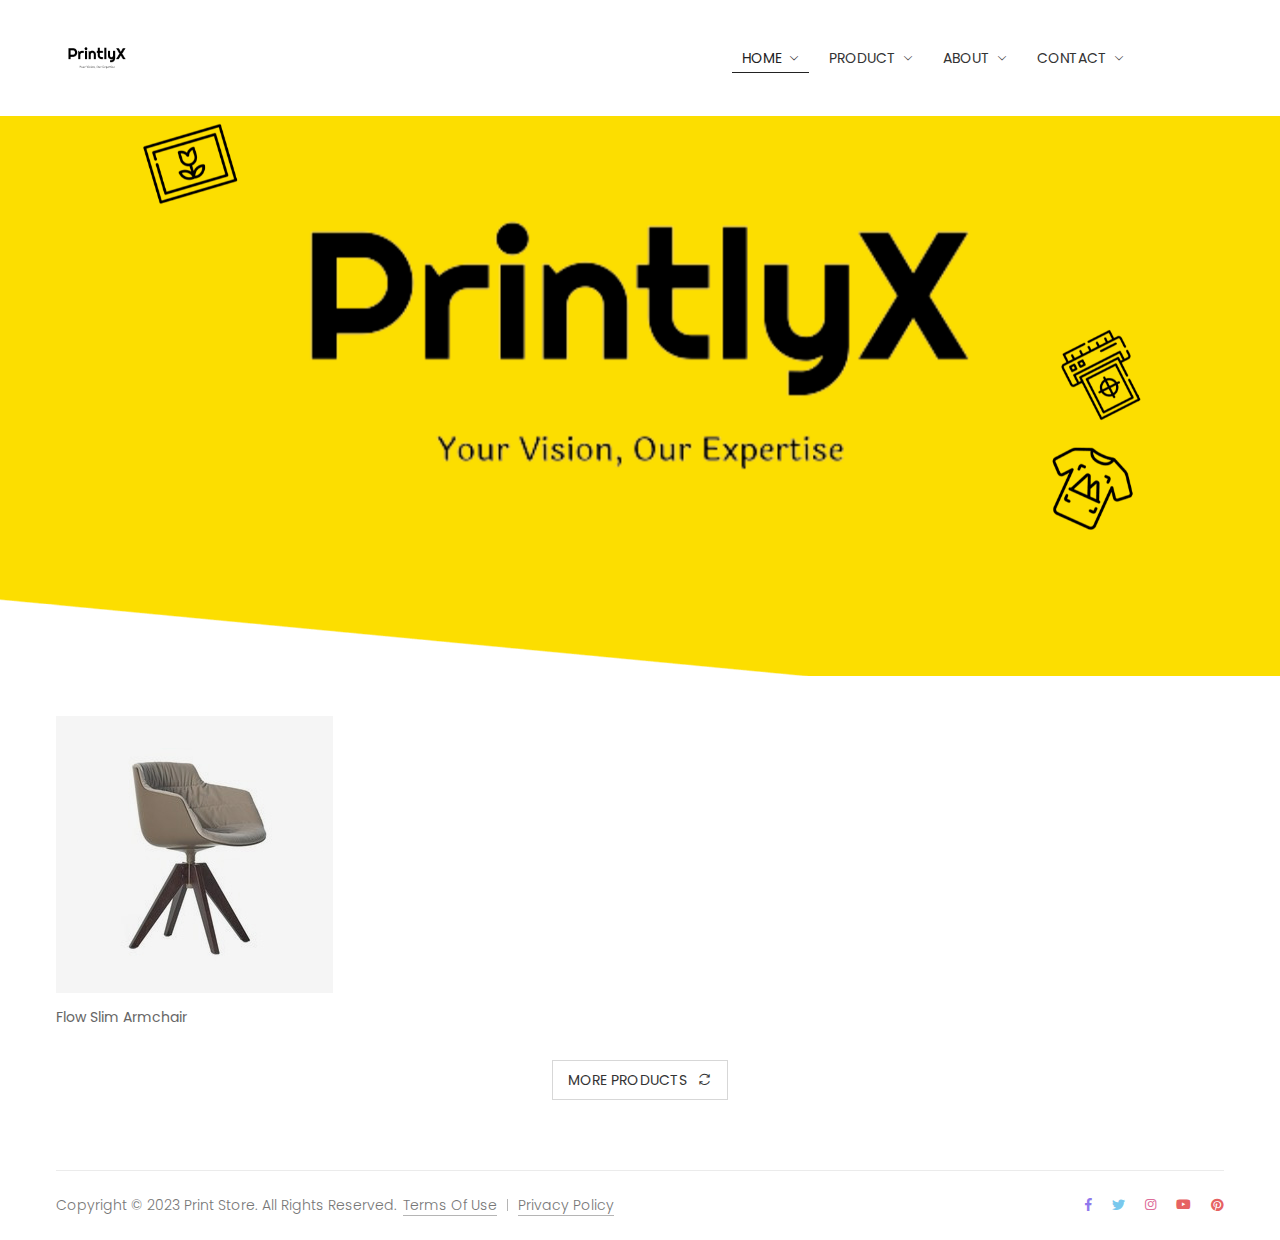
==== commit 9a0538ba: "hero section image changed" ====
--- a/index.html
+++ b/index.html
@@ -85,17 +85,19 @@
                             }
                         }
                     }'>
-                    <div class="intro-slide" style="background-image: url(assets/images/demos/demo-11/slider/slide-1.jpg);">
+                    <div class="intro-slide" style="background-image: url(assets/images/printylX-Bannner.png);">
                         <div class="container intro-content">
                             <!-- <h3 class="intro-subtitle text-primary">SEASONAL PICKS</h3>End .h3 intro-subtitle -->
-                            <h1 class="intro-title">Get All <br>The Good Stuff</h1><!-- End .intro-title -->
-
-                            <a href="https://wa.me/+918075717798/?text=Hello PrintlyX" class="btn btn-outline-primary-2">
+                            <!-- <h1 class="intro-title">Get All <br>The Good Stuff</h1> -->
+                            <!-- End .intro-title -->
+
+                            <!-- <a href="https://wa.me/+918075717798/?text=Hello PrintlyX" class="btn btn-outline-primary-2">
                                 <span>Contact Now</span>
                                 <i class="icon-long-arrow-right"></i>
-                            </a>
-                        </div><!-- End .intro-content -->
-                    </div><!-- End .intro-slide -->
+                            </a> -->
+                        </div>
+                    </div>
+                    <!-- End .intro-slide -->
                     <!-- End .intro-slide -->
                 </div><!-- End .intro-slider owl-carousel owl-simple -->
 
--- a/assets/css/style.css
+++ b/assets/css/style.css
@@ -1,2 +1,19888 @@
-﻿@import url("https://fonts.googleapis.com/css?family=Poppins:200,200i,300,300i,400,400i,500,500i,600,600i,700,700i,800");html{font-size:62.5%;-webkit-text-size-adjust:100%;-ms-text-size-adjust:100%;font-size-adjust:100%}html,body{height:100%}body{font:normal 300 1.4rem/1.86 "Poppins",sans-serif;color:#666;background-color:#fff;-webkit-font-smoothing:antialiased;-moz-osx-font-smoothing:grayscale;overflow-x:hidden}::-moz-selection{color:#fff;background-color:#c96}::selection{color:#fff;background-color:#c96}p{margin-bottom:1.5rem}ul,ol{list-style:none;padding:0;margin:0 0 1.5rem}b,strong{font-weight:700}em,i{font-style:italic}hr{border:none;border-top:1px solid #ebebeb;margin:3rem auto 2.5rem}sub,sup{position:relative;font-size:70%;line-height:0;vertical-align:baseline}sup{top:-.5em}sub{bottom:-.25em}img{display:block;max-width:100%;height:auto}.bg-light{background-color:#f8f8f8 !important}.bg-light-2{background-color:#f9f9f9 !important}.bg-lighter{background-color:#fafafa !important}.bg-gray{background-color:#f4f5f8 !important}.bg-primary{background-color:#c96 !important}.bg-secondary{background-color:#a6c76c !important}.bg-image{background-color:#ccc;background-size:cover;background-position:center center;background-repeat:no-repeat}.bg-overlay{position:relative}.bg-overlay:before{content:'';display:block;position:absolute;left:0;right:0;top:0;bottom:0;z-index:1;opacity:.3;background-color:#333}.bg-overlay .container,.bg-overlay .container-fluid{position:relative;z-index:2}@keyframes rotating{from{transform:rotate(0deg)}to{transform:rotate(360deg)}}h1,.h1,h2,.h2,h3,.h3,h4,.h4,h5,.h5,h6,.h6{font-weight:500;line-height:1.1;margin-bottom:1.4rem;color:#333;letter-spacing:-.03em}h1,.h1{font-size:4rem}h2,.h2{font-size:3.6rem}h3,.h3{font-size:2.6rem}h4,.h4{font-size:2.2rem}h5,.h5{font-size:2rem;letter-spacing:-.025em}h6,.h6{font-size:1.6rem;letter-spacing:-.01em}a{color:#c96;text-decoration:none;transition:color 0.3s ease}a:hover,a:focus{color:#bf8040;text-decoration:none}.link-underline{box-shadow:0 1px 0 0 #c96}.text-primary{color:#c96 !important}.text-secondary{color:#a6c76c !important}.text-dark{color:#333 !important}.text-light{color:#ccc !important}.lead{font-size:1.6rem;font-weight:400;line-height:1.875;margin-bottom:1.2rem}blockquote{position:relative;margin:0 0 4.2rem;padding:0;color:#777;font-style:italic;font-size:1.6rem;line-height:1.625}blockquote p{max-width:1120px}blockquote.text-center p{margin-left:auto;margin-right:auto}blockquote cite{font-style:normal;font-weight:500;color:#333333;letter-spacing:-.01em;line-height:1}blockquote cite span{display:block;font-weight:300;font-size:1.4rem}blockquote.text-white cite{color:#cccccc}blockquote.text-white cite span{color:#777}@media screen and (min-width: 768px){h1,.h1{font-size:5rem}h2,.h2{font-size:4rem}h3,.h3{font-size:3rem}h4,.h4{font-size:2.4rem}}.row{margin-left:-10px;margin-right:-10px}.col-1,.col-2,.col-3,.col-4,.col-5,.col-6,.col-7,.col-8,.col-9,.col-10,.col-11,.col-12,.col,.col-auto,.col-sm-1,.col-sm-2,.col-sm-3,.col-sm-4,.col-sm-5,.col-sm-6,.col-sm-7,.col-sm-8,.col-sm-9,.col-sm-10,.col-sm-11,.col-sm-12,.col-sm,.col-sm-auto,.col-md-1,.col-md-2,.col-md-3,.col-md-4,.col-md-5,.col-md-6,.col-md-7,.col-md-8,.col-md-9,.col-md-10,.col-md-11,.col-md-12,.col-md,.col-md-auto,.col-lg-1,.col-lg-2,.col-lg-3,.col-lg-4,.col-lg-5,.col-lg-6,.col-lg-7,.col-lg-8,.col-lg-9,.col-lg-10,.col-lg-11,.col-lg-12,.col-lg,.col-lg-auto,.col-xl-1,.col-xl-2,.col-xl-3,.col-xl-4,.col-xl-5,.col-xl-6,.col-xl-7,.col-xl-8,.col-xl-9,.col-xl-10,.col-xl-11,.col-xl-12,.col-xl,.col-xl-auto{padding-right:10px;padding-left:10px}.no-gutters{margin-left:0;margin-right:0}.no-gutters>.col,.no-gutters>[class*=col-]{padding-left:0;padding-right:0}.container{width:1188px;max-width:100%;padding-left:10px;padding-right:10px}.page-wrapper{position:relative;display:flex;flex-direction:column;min-height:100%;transition:transform 0.4s ease}.mmenu-active .page-wrapper{transform:translateX(200px)}@media all and (-ms-high-contrast: none), (-ms-high-contrast: active){.page-wrapper{display:block}}.main{flex:1;width:100%}.page-content{padding-bottom:5rem}@media screen and (min-width: 992px){.col-5col{-ms-flex:0 0 20%;flex:0 0 20%;max-width:20%}}.col-xl-5col{width:100%;padding-left:10px;padding-right:10px}.col-xl-4-5col{width:100%;padding-left:10px;padding-right:10px}.col-xl-2-5col{width:100%;padding-left:10px;padding-right:10px}.col-xl-3-5col{width:100%;padding-left:10px;padding-right:10px}@media screen and (min-width: 1200px){.container-fluid{padding-left:30px;padding-right:30px}.col-xl-5col{-ms-flex:0 0 20%;flex:0 0 20%;max-width:20%}.col-xl-4-5col{-ms-flex:0 0 80%;flex:0 0 80%;max-width:80%}.col-xl-2-5col{-ms-flex:0 0 calc(40%);flex:0 0 calc(40%);max-width:calc(40%)}.col-xl-3-5col{-ms-flex:0 0 calc(60%);flex:0 0 calc(60%);max-width:calc(60%)}.no-gutters .col-xl-2-5col{-ms-flex:0 0 calc(40% + 8px);flex:0 0 calc(40% + 8px);max-width:calc(40% + 8px)}.no-gutters .col-xl-3-5col{-ms-flex:0 0 calc(60% - 8px);flex:0 0 calc(60% - 8px);max-width:calc(60% - 8px)}}@media screen and (min-width: 1280px){.container{max-width:1200px}}@media screen and (min-width: 1600px){.container-fluid{padding-left:70px;padding-right:70px}.col-xxl{-ms-flex-preferred-size:0;flex-basis:0;-ms-flex-positive:1;flex-grow:1;max-width:100%}.col-xxl-auto{-ms-flex:0 0 auto;flex:0 0 auto;width:auto;max-width:100%}.col-xxl-1{-ms-flex:0 0 8.333333%;flex:0 0 8.333333%;max-width:8.333333%}.col-xxl-2{-ms-flex:0 0 16.666667%;flex:0 0 16.666667%;max-width:16.666667%}.offset-xxl-2{margin-left:16.666667%}.col-xxl-3{-ms-flex:0 0 25%;flex:0 0 25%;max-width:25%}.col-xxl-4{-ms-flex:0 0 33.333333%;flex:0 0 33.333333%;max-width:33.333333%}.col-xxl-5{-ms-flex:0 0 41.666667%;flex:0 0 41.666667%;max-width:41.666667%}.col-xxl-6{-ms-flex:0 0 50%;flex:0 0 50%;max-width:50%}.col-xxl-7{-ms-flex:0 0 58.333333%;flex:0 0 58.333333%;max-width:58.333333%}.col-xxl-8{-ms-flex:0 0 66.666667%;flex:0 0 66.666667%;max-width:66.666667%}.col-xxl-9{-ms-flex:0 0 75%;flex:0 0 75%;max-width:75%}.col-xxl-10{-ms-flex:0 0 83.333333%;flex:0 0 83.333333%;max-width:83.333333%}.col-xxl-11{-ms-flex:0 0 91.666667%;flex:0 0 91.666667%;max-width:91.666667%}.col-xxl-12{-ms-flex:0 0 100%;flex:0 0 100%;max-width:100%}.col-xxl-5col{-ms-flex:0 0 20%;flex:0 0 20%;max-width:20%}.col-xxl-4-5col{-ms-flex:0 0 80%;flex:0 0 80%;max-width:80%}.d-xxl-block{display:block !important}.d-xxl-flex{display:flex !important}}@media screen and (min-width: 1920px){.container-fluid{max-width:1920px;margin-left:auto;margin-right:auto}}.header{width:100%;background-color:#fff}.header .container,.header .container-fluid{position:relative;display:flex;align-items:center}.header-left,.header-center,.header-right{display:flex;align-items:center}.header-right{margin-left:auto;align-self:stretch}.header-center{margin-left:auto;margin-right:auto}.logo{display:block;margin-top:2.55rem;margin-bottom:2.95rem;flex-shrink:0;min-height:25px}.logo img{display:block;max-width:100%;height:auto}.header-top{font-weight:300;font-size:1.3rem;line-height:1.5;letter-spacing:0;color:#777;margin-bottom:.1rem}.header-top a{color:inherit}.header-top a:hover,.header-top a:focus{color:#c96}.header-top .container,.header-top .container-fluid{position:relative}.header-top .container:after,.header-top .container-fluid:after{content:'';display:block;height:1px;position:absolute;bottom:-1px;left:10px;right:10px;background-color:#ebebeb}.header-top .top-menu li+li{margin-left:2.6rem}@media screen and (min-width: 1200px){.header-top .container-fluid:after{left:30px;right:30px}}@media screen and (min-width: 1600px){.header-top .container-fluid:after{left:70px;right:70px}}.top-menu{text-transform:uppercase;letter-spacing:-.01em;margin:0}.top-menu>li{position:relative}.top-menu>li>a{display:none}.top-menu ul{display:flex;align-items:center}.top-menu li+li{margin-left:3rem}.top-menu a{display:inline-flex;align-items:center}.top-menu i{font-size:1.5rem;margin-right:.8rem;line-height:1}.top-menu i.icon-heart-o{margin-top:-.2rem}.top-menu span{color:#c96;margin-left:.3rem}.header-dropdown{position:relative;padding-top:.8rem;padding-bottom:.8rem}.header-dropdown+.header-dropdown{margin-left:2.9rem}.header-dropdown>a,.header-dropdown>span{position:relative;display:inline-flex;padding-top:.2rem;padding-bottom:.2rem;padding-right:2.2rem;align-items:center;text-transform:uppercase}.header-dropdown>a::after,.header-dropdown>span::after{font-family:"molla";content:'\f110';position:absolute;right:0;top:50%;display:inline-block;font-size:1.2rem;line-height:1;margin-top:-.7rem}.header-dropdown a:hover,.header-dropdown a:focus{text-decoration:none}.header-menu{position:absolute;left:-1.5rem;top:100%;z-index:20;padding-top:.6rem;padding-bottom:.6rem;min-width:100%;visibility:hidden;opacity:0;background-color:#fff;box-shadow:2px 5px 8px rgba(51,51,51,0.05),-2px 5px 8px rgba(51,51,51,0.05);transition:all .25s;margin-top:1px}.header-dropdown:first-child .header-menu{left:0}.header-menu:before{content:'';display:block;width:100%;height:.1rem;position:absolute;top:-1px;left:0}.header-dropdown:hover>.header-menu,.header-dropdown:focus>.header-menu{visibility:visible;opacity:1}.header-menu ul{list-style:none;padding:0;margin:0}.header-menu ul li{margin:0}.header-menu ul a{padding:.3rem 1.5rem;display:flex;align-items:center;white-space:nowrap}.header-menu a{color:inherit}.header-menu a:hover,.header-menu a:focus{color:#c96}.header-right .header-menu,.header-right .header-dropdown:first-child .header-menu{left:auto;right:0}.header-right .top-menu+.header-dropdown{margin-left:2.5rem}.header-middle{border-bottom:.1rem solid #f4f4f4}.header-middle .menu>li>a{letter-spacing:.01em}.header-middle .menu.sf-arrows>li>.sf-with-ul{padding-right:1.5rem}.cart-dropdown,.compare-dropdown{display:flex;align-self:stretch;align-items:center}.cart-dropdown .dropdown-toggle,.compare-dropdown .dropdown-toggle{position:relative;display:flex;align-items:center;text-decoration:none !important;line-height:1;color:#333}.cart-dropdown .dropdown-toggle::after,.compare-dropdown .dropdown-toggle::after{display:none}.cart-dropdown .dropdown-menu,.compare-dropdown .dropdown-menu{display:block;width:300px;z-index:100;font-size:1.3rem;z-index:1001;border:none;margin:1px 0 0;padding:2.2rem 3rem 2.5rem;border-radius:0;border:none;box-shadow:5px 10px 16px rgba(51,51,51,0.05),-5px 10px 16px rgba(51,51,51,0.05);background-color:#fff;visibility:hidden;opacity:0;transition:all .25s}.cart-dropdown .dropdown-menu:before,.compare-dropdown .dropdown-menu:before{content:'';display:block;position:absolute;bottom:100%;left:0;right:0;height:1px}.cart-dropdown .dropdown-menu.dropdown-menu-right,.compare-dropdown .dropdown-menu.dropdown-menu-right{right:-1px}.cart-dropdown .btn-remove,.compare-dropdown .btn-remove{position:absolute;top:50%;right:-.55rem;display:flex;align-items:center;justify-content:center;width:2.4rem;height:2.4rem;color:#cccccc;font-size:1.3rem;line-height:1;text-align:center;margin-top:-1.2rem}.cart-dropdown .btn-remove:hover,.cart-dropdown .btn-remove:focus,.compare-dropdown .btn-remove:hover,.compare-dropdown .btn-remove:focus{color:#333}.cart-dropdown:hover .dropdown-toggle,.cart-dropdown.show .dropdown-toggle,.compare-dropdown:hover .dropdown-toggle,.compare-dropdown.show .dropdown-toggle{color:#c96}.cart-dropdown:hover .dropdown-menu,.cart-dropdown.show .dropdown-menu,.compare-dropdown:hover .dropdown-menu,.compare-dropdown.show .dropdown-menu{visibility:visible;opacity:1}.compare-dropdown{padding-left:2.5rem}.compare-dropdown .dropdown-toggle{font-size:2.6rem}.compare-products{list-style:none;padding:0;margin:0}.compare-product{position:relative;padding:.5rem 0;margin:0;box-shadow:none !important}.compare-product:hover{box-shadow:none}.compare-product-title{color:#666;font-weight:300;font-size:1.3rem;line-height:1.35;margin:0;letter-spacing:-.01em}.compare-product-title a{color:inherit}.compare-product-title a:hover,.compare-product-title a:focus{color:#c96}.compare-actions{display:flex;align-items:center;margin-top:2rem}.compare-actions .action-link{font-size:1.3rem;color:#666}.compare-actions .action-link:hover,.compare-actions .action-link:focus{color:#c96;text-decoration:underline}.compare-actions .btn{font-size:1.3rem;min-width:110px;margin-left:auto;padding-top:.65rem;padding-bottom:.65rem}.cart-dropdown{padding-left:2.5rem}.cart-dropdown .dropdown-toggle{font-size:3.2rem}.cart-dropdown .dropdown-toggle i{display:inline-block;margin-top:-3px}.cart-dropdown .cart-count{display:flex;align-items:center;justify-content:center;min-width:2rem;height:2rem;border-radius:50%;font-weight:400;font-size:1rem;line-height:1;margin-left:.2rem;margin-top:.1rem;color:#fff;background-color:#c96}.cart-dropdown .dropdown-cart-products{margin-top:-1rem}.cart-dropdown .product{position:relative;display:flex;align-items:flex-start;padding:1.6rem 2.4rem 1.6rem 0;box-shadow:none;margin:0 !important;border:none;border-bottom:1px solid #ebebeb;box-shadow:none !important}.cart-dropdown .product-image-container{position:relative;max-width:60px;margin:0;margin-left:auto}.cart-dropdown .product-title{font-weight:400;font-size:1.3rem;line-height:1.3;color:#666;text-align:left;margin-bottom:.4rem}.cart-dropdown .product-title a{color:inherit}.cart-dropdown .product-title a:hover,.cart-dropdown .product-title a:focus{color:#c96}.cart-dropdown .product-cart-details{font-weight:400;max-width:150px;font-size:1.3rem;color:#999;text-align:left}.dropdown-cart-total{padding:1rem 0 .5rem;display:flex;align-items:flex-end;font-size:1.4rem;font-weight:400;text-transform:uppercase;color:#666;margin-bottom:1.1rem}.dropdown-cart-total .cart-total-price{font-size:1.5rem;margin-left:auto}.dropdown-cart-action{display:flex;align-items:center;justify-content:space-between;padding:0 0 .5rem}.dropdown-cart-action .btn{font-size:1.3rem;min-width:110px;padding-top:.75rem;padding-bottom:.75rem}.wishlist-link{display:flex;align-items:center;justify-content:center;color:#666;font-size:2.6rem;line-height:1;margin-left:2.4rem}.wishlist-link i{display:inline-block;margin-top:-2px}.wishlist-link .wishlist-count{display:flex;align-items:center;justify-content:center;min-width:2rem;height:2rem;border-radius:50%;font-weight:400;font-size:1rem;line-height:1;margin-left:.7rem;margin-top:.1rem;color:#fff;background-color:#c96}.wishlist-link:hover,.wishlist-link:focus{color:#c96}.search-toggle{position:relative;display:block;font-size:2.4rem;line-height:1;min-width:2.5rem;padding:.3rem .2rem;font-weight:400;color:#333;text-align:center;z-index:11}.search-toggle:hover,.search-toggle:focus,.search-toggle.active{color:#c96;outline:none !important}.header-search{position:relative;margin:0;font-size:0;line-height:1;padding:0;border:none}.header-search .header-search-wrapper{position:absolute;right:-1.4rem;top:50%;margin-top:-20px;display:none;align-items:stretch;overflow:visible;border-radius:20px;width:100%;min-width:270px;background-color:#fff;border:.1rem solid #ebebeb;border-radius:20px;z-index:10}.header-search .header-search-wrapper.show{display:flex}.header-search .search-wrapper-wide{width:570px}.header-search form{margin:0}.header-search .select-custom{flex:0 0 200px;max-width:200px;padding-right:0;margin:0;align-self:center}.header-search .select-custom:before{content:'';display:block;position:absolute;left:0;top:50%;width:.1rem;height:2.6rem;margin-top:-1.3rem;background-color:#ebebeb}.header-search .select-custom::after{right:2rem;color:#999;font-size:1.2rem}.header-search .form-control,.header-search select{line-height:1;font-weight:400;font-size:1.4rem;letter-spacing:0;background-color:#fff;margin:0}.header-search .form-control{flex:1 1 auto;padding:.9rem 5rem .9rem 2.3rem;width:100%;margin:0;height:38px;line-height:20px;border:none;border-radius:20px;box-shadow:none}.header-search select{width:100%;border:none;line-height:38px;height:38px;color:#777;padding:.1rem 4rem .1rem 2rem;border-radius:0;-moz-appearance:none;-webkit-appearance:none}.header-search select:focus{outline:none !important}.header-search option{font-size:1.3rem;padding:.1rem .3rem}.header-search .btn{flex:0 0 40px;max-width:40px;min-width:0;height:40px;font-weight:400;font-size:1.8rem;line-height:1;border:0;padding:0;margin:0;min-width:0;cursor:pointer;margin-top:-1px;margin-right:-1px;margin-bottom:-1rem;border-radius:0 20px 20px 0}.header-search .btn i{margin:0 !important}.header-search-extended{margin-right:19rem;width:100%;max-width:570px;margin-top:2.2rem;margin-bottom:2.2rem}.header-search-extended .header-search-wrapper{border-radius:30px}.header-search-extended .form-control,.header-search-extended select{font-weight:300}.header-search-extended .form-control{height:44px;padding-top:1.2rem;padding-bottom:1.2rem;padding-right:2.4rem;border-radius:30px 0 0 30px}.header-search-extended select{line-height:44px;height:44px}.header-search-extended .btn{flex:0 0 70px;max-width:70px;height:46px;font-size:2rem;border-radius:0 30px 30px 0}.header-search-visible .search-toggle{display:none}.header-search-visible .header-search-wrapper{position:static;left:auto;right:auto;top:auto;margin-top:0;display:flex}.header-search-no-radius .header-search-wrapper,.header-search-no-radius .form-control,.header-search-no-radius .btn{border-radius:0}.header-search-no-round .header-search-wrapper{border-radius:.3rem}.header-search-no-round .form-control{border-radius:.3rem 0 0 .3rem}.header-search-no-round .btn{border-radius:0 .3rem .3rem 0}.mobile-menu-toggler{border:none;background:transparent;color:#666;padding:.2rem .25rem;font-size:2.8rem;line-height:1;display:flex;align-items:center;justify-content:center;cursor:pointer;margin-left:1rem;margin-right:1rem}.header-bottom .mobile-menu-toggler{margin-top:.55rem;margin-bottom:.55rem;margin-left:-.4rem}.menu .megamenu.demo{height:65vh;overflow-x:hidden;overflow-y:scroll}.menu .megamenu.demo::-webkit-scrollbar{height:10px;width:7px}.menu .megamenu.demo::-webkit-scrollbar-thumb{background:#ebebeb;border-radius:10px}.menu .megamenu.demo::-webkit-scrollbar-track{background:#fff;border-radius:10px;margin:8px;width:100%}.menu .megamenu.demo .demo-item.hidden{opacity:0;max-height:0;padding-bottom:0;overflow:hidden;transform:translateY(50px);transition:all 0.5s}.menu .megamenu.demo .demo-item.show{opacity:1;max-height:100%;padding-bottom:3rem;transform:translateY(0)}.disabled-hidden{opacity:0;width:0;height:0;padding:0 !important;overflow:hidden}.header-intro-clearance .header-middle .header-left,.header-intro-clearance .header-bottom .header-left{flex:0 0 calc((100% + 20px) / 4);max-width:calc((100% + 20px) / 4);margin:0}.header-intro-clearance .header-middle .header-center,.header-intro-clearance .header-bottom .header-center{flex:0 0 calc((100% + 20px) / 2 - 20px);max-width:calc((100% + 20px) / 2 - 20px);margin:0}.header-intro-clearance .header-middle .header-right,.header-intro-clearance .header-bottom .header-right{margin-left:auto}.header-intro-clearance .header-bottom .menu>li>a{font-size:1.4rem;letter-spacing:-.01em;text-transform:none}.header-intro-clearance .header-bottom .menu>li>a::before{top:0}.header-intro-clearance .header-bottom .menu.sf-arrows>li>.sf-with-ul::after{right:1.3rem}.header-intro-clearance .header-bottom .menu>li+li{margin-left:.7rem}.header-intro-clearance .header-bottom .header-left{align-self:stretch}.header-intro-clearance .header-bottom .header-right p{padding-right:.5rem;font-size:1.4rem;font-weight:500;letter-spacing:-.01em}.header-intro-clearance .header-bottom .header-right .highlight{color:#333}.header-intro-clearance .header-bottom .header-right i{color:#333;font-size:1.6rem;letter-spacing:-.01em;margin-right:1.5rem}.header-intro-clearance .header-bottom .container::before{position:absolute;content:'';left:28.5rem;height:1.5rem;width:.1rem;top:50%;background-color:#ccc;transform:translateY(-50%)}.header-intro-clearance .header-bottom .container::after{position:absolute;content:'';right:28rem;height:1.5rem;width:.1rem;top:50%;background-color:#ccc;transform:translateY(-50%)}.header-intro-clearance .header-middle .header-right p{font-size:1.1rem}.header-intro-clearance .top-menu{text-transform:none}.header-intro-clearance .header-dropdown>a,.header-intro-clearance .header-dropdown>span{padding-right:1.8rem;text-transform:none}.header-intro-clearance .header-dropdown>a:after,.header-intro-clearance .header-dropdown>span:after{font-size:1rem;margin-top:-.6rem}.header-intro-clearance .dropdown.category-dropdown{width:275px;max-width:95%}.header-intro-clearance .dropdown.category-dropdown .dropdown-toggle{color:#333;text-transform:none;padding-left:5.5rem;min-width:100%}.header-intro-clearance .dropdown.category-dropdown .dropdown-toggle i{font-size:1rem;position:absolute;right:1.5rem}.header-intro-clearance .dropdown.category-dropdown .dropdown-toggle::before{height:0}.header-intro-clearance .dropdown.category-dropdown .dropdown-toggle::after{font-weight:400;position:absolute;margin-left:0;left:1.5rem}.header-intro-clearance .header-menu ul{display:block}.header-intro-clearance .top-menu:not(.top-link-menu) .header-menu li+li{margin-left:0}.header-intro-clearance .account,.header-intro-clearance .wishlist,.header-intro-clearance .compare-dropdown,.header-intro-clearance .cart-dropdown{display:flex;align-self:stretch;align-items:initial}.header-intro-clearance .account>a,.header-intro-clearance .wishlist>a,.header-intro-clearance .compare-dropdown>a,.header-intro-clearance .cart-dropdown>a{display:flex;flex-direction:column;align-items:center;justify-content:center}.header-intro-clearance div.icon{position:relative;height:3.2rem}.header-intro-clearance .account a{font-size:3rem;color:#333;line-height:1}.header-intro-clearance .wishlist a{font-size:2.8rem;color:#333;line-height:1}.header-intro-clearance .cart-dropdown .cart-count,.header-intro-clearance .wishlist .wishlist-count{min-width:1.6rem;height:1.6rem}.header-intro-clearance .wishlist .wishlist-count{display:flex;align-items:center;justify-content:center;border-radius:50%;font-weight:400;font-size:1rem;line-height:1;color:#fff}.header-intro-clearance .wishlist .wishlist-count{position:absolute;top:0;right:-.5rem}.header-intro-clearance .cart-dropdown .cart-count{position:absolute;top:0;right:-.3rem}.header-intro-clearance .cart-dropdown,.header-intro-clearance .wishlist,.header-intro-clearance .account{padding-left:3rem}.header-intro-clearance .cart-dropdown .dropdown-toggle,.header-intro-clearance .wishlist .dropdown-toggle,.header-intro-clearance .account .dropdown-toggle{color:#333}@media screen and (min-width: 992px){.mobile-menu-toggler{display:none}}@media screen and (min-width: 1600px){.header .container-fluid .megamenu-container{position:relative}.header .container-fluid .megamenu-container .megamenu{right:auto;width:1170px}}@media screen and (max-width: 1199px){.header-search .search-wrapper-wide{width:480px}.header-search-extended{margin-right:10rem}.header-search-extended .btn{flex:0 0 50px;max-width:50px}}@media screen and (max-width: 991px){.top-menu:not(.top-link-menu){display:flex;align-items:center;align-self:stretch}.top-menu:not(.top-link-menu)>li{display:flex;align-items:center;align-self:stretch;padding-right:2.2rem}.top-menu:not(.top-link-menu)>li>a{display:block;padding-left:0;padding-right:0}.top-menu:not(.top-link-menu)>li::after{font-family:"molla";content:'\f110';position:absolute;right:0;top:50%;display:inline-block;font-size:1.2rem;line-height:1;margin-top:-.7rem}.top-menu:not(.top-link-menu) ul{display:block;position:absolute;right:0;top:100%;z-index:20;padding-top:.6rem;padding-bottom:.6rem;min-width:180px;visibility:hidden;opacity:0;margin-top:1px;background-color:#fff;box-shadow:2px 5px 8px rgba(51,51,51,0.05),-2px 5px 8px rgba(51,51,51,0.05);text-transform:capitalize}.top-menu:not(.top-link-menu) ul:before{content:'';display:block;width:100%;height:.1rem;position:absolute;top:-1px;left:0}.top-menu:not(.top-link-menu):hover ul,.top-menu:not(.top-link-menu):focus ul{visibility:visible;opacity:1}.top-menu:not(.top-link-menu) li+li{margin-left:0 !important}.top-menu:not(.top-link-menu) a{padding:.3rem 1.5rem}.header-left .top-menu ul{right:auto;left:0}.header-search{display:none}.header-search-extended{margin-right:0}.header-search-extended .btn{height:40px}.header-search-extended .form-control{height:38px;padding-top:.9rem;padding-bottom:.9rem}.header-search-extended select{height:38px;line-height:38px}.header-search-visible .search-toggle{display:block}.header-search-visible .header-search-wrapper{position:absolute;right:-10rem;top:100%;margin-top:.8rem;display:none;border-width:.4rem}.header-search-visible .header-search-wrapper:before{content:'';display:block;width:0;height:0;position:absolute;right:10rem;bottom:100%;border-style:solid;border-width:0 11px 13px 11px;border-color:transparent transparent #ebebeb transparent}.header-bottom{display:none}}@media screen and (max-width: 767px){.header-search .search-wrapper-wide{width:420px}.header-search .select-custom{flex:0 0 180px;max-width:180px}}@media screen and (max-width: 575px){.header-search .search-wrapper-wide{width:300px}.header-search .select-custom{display:none}.compare-dropdown,.wishlist-link{display:none}.cart-dropdown{padding-left:1.4rem}}@media (max-width: 340px){.header-search .search-wrapper-wide{width:260px}.compare-dropdown,.wishlist,.account,.wishlist-link{display:none !important}}.main-nav{margin-left:2rem;display:none}.menu,.menu ul{margin:0;padding:0;list-style:none}.menu{display:flex;align-items:center}.menu li{position:relative}.menu li:hover>ul,.menu li:hover>.megamenu,.menu li.show>ul,.menu li.show>.megamenu{display:block}.menu .megamenu-container{position:static}.menu ul{position:absolute;display:none;top:100%;left:0;z-index:1002}.menu ul ul{top:-1.6rem;left:100%}.menu .megamenu{display:none;position:absolute;left:1.5rem;right:1.5rem;top:100%;z-index:1002}.menu .megamenu.megamenu-sm{left:0;right:auto;width:456px}.menu .megamenu.megamenu-md{left:-10rem;right:auto;width:694px}.menu .megamenu>ul,.menu .megamenu div>ul{display:block;position:static;left:auto;right:auto;top:auto;bottom:auto;box-shadow:none;margin-top:0;padding:0;min-width:0}.menu ul,.menu .megamenu{margin-top:1px}.menu ul:before,.menu .megamenu:before{content:'';display:block;position:absolute;bottom:100%;height:1px;left:0;right:0}.menu ul ul,.menu .megamenu ul{margin-top:0}.menu a:not(.btn){display:block;position:relative;text-decoration:none}.menu a:not(.btn):focus{outline:none !important}.menu{line-height:1.5}.menu li>a{color:#999999;font-weight:300;font-size:1.3rem;letter-spacing:0;padding-top:.5rem;padding-bottom:.5rem;padding-left:3rem;padding-right:3rem}.menu li>a span:not(.tip){position:relative}.menu>li>a{color:#333;font-weight:500;font-size:1.4rem;letter-spacing:-.01em;padding:3.95rem 3rem;text-transform:uppercase}.menu>li+li{margin-left:0}.menu.sf-arrows>li>.sf-with-ul{padding-right:2rem}.menu.sf-arrows .sf-with-ul{position:relative}.menu.sf-arrows .sf-with-ul::after{font-family:'molla';content:'\f110';position:absolute;right:0;top:50%;display:block;font-size:1rem;line-height:1;margin-top:-.5rem}.menu.sf-arrows ul .sf-with-ul{padding-right:4rem}.menu.sf-arrows ul .sf-with-ul:after{content:'\f112';right:3rem}.menu .megamenu,.menu ul{background-color:#fff;box-shadow:5px 10px 16px rgba(51,51,51,0.05),-5px 10px 16px rgba(51,51,51,0.05)}.menu ul{min-width:218px;padding:1.6rem 0 2rem}.menu .megamenu .banner>a{display:block;padding:0;margin:0}.menu .megamenu li a{padding-right:0;padding-left:0}.menu .megamenu .btn{min-width:210px;text-transform:uppercase}.menu .banner{margin:0;max-width:218px;float:right;height:100%}.menu .menu-col{padding-left:3rem;padding-right:3rem;margin-top:2.2rem;padding-bottom:2rem}.menu .menu-title{color:#333;font-weight:400;font-size:1.4rem;text-transform:uppercase;margin-bottom:.6rem}.menu .megamenu-action{padding-bottom:2rem}.menu ul+.menu-title{margin-top:1.5rem}.menu .banner-content{padding-top:0}.menu .banner-content.banner-content-bottom{left:2.4rem;bottom:2.4rem}.menu .banner-content.banner-content-top{left:2rem;top:2.4rem;transform:translateY(0);-ms-transform:translateY(0)}.menu .banner-title{margin:0;font-weight:400;font-size:1.8rem;line-height:1.25;text-transform:uppercase;letter-spacing:0}.menu .banner-title span{font-size:2.4rem}.menu .banner-content-top .banner-title span{line-height:1.05;font-size:3.1rem}.menu li:hover>a,.menu li.show>a,.menu li.active>a{color:#c96}.demo-list{display:flex;align-items:center;flex-flow:wrap;margin:1.8rem -10px .4rem}.demo-item{color:#999999;flex:0 0 20%;max-width:20%;padding:0 10px;text-align:center;padding-bottom:3rem;margin-bottom:auto}.demo-item a{color:inherit}.demo-item a:hover,.demo-item a:focus{color:#c96}.demo-item a:hover .demo-bg,.demo-item a:focus .demo-bg{box-shadow:3px 10px 16px rgba(51,51,51,0.05),-3px 10px 16px rgba(51,51,51,0.05);background-position:center bottom;transition:background-position 2s linear, box-shadow .3s}.demo-bg{background-repeat:no-repeat;background-size:cover;display:block;background-color:#f4f4f4;border:.1rem solid #ebebeb;margin-bottom:1.2rem;padding-top:80.95%;background-position:center top;transition:background-position .6s linear, box-shadow .3s}.demo-title{font-weight:300;font-size:1.3rem;letter-spacing:.01em}.tip{color:#fff;display:block;position:absolute;left:100%;bottom:1.1rem;text-align:center;font-weight:400;font-size:.8rem;line-height:1;letter-spacing:0;padding:.3rem .1rem .1rem;min-width:23px;z-index:1;border-radius:0;margin-left:.5rem;text-transform:uppercase;background-color:#c96}.tip.tip-new{background-color:#a6c76c}.tip.tip-hot{background-color:#ef837b}.header-bottom .main-nav{margin-left:0}.header-bottom .menu .megamenu.megamenu-md{left:0}.header-bottom .menu>li+li{margin-left:1rem}.header-bottom .menu>li>a{padding:1.65rem 1rem}.header-bottom .menu>li>.sf-with-ul{padding-right:3rem}.header-bottom .menu>li>a:before{content:'';display:block;position:absolute;left:0;bottom:0;width:100%;height:.1rem;background-color:#c96;transform-origin:right center;transform:scale(0, 1);transition:transform .3s ease}.header-bottom .menu li:hover>a:before,.header-bottom .menu li.show>a:before,.header-bottom .menu li.active>a:before{transform-origin:left center;transform:scale(1, 1)}.header-bottom .menu.sf-arrows>li>.sf-with-ul::after{right:1rem}@media screen and (min-width: 992px){.main-nav{display:block}}.side-nav{position:relative;margin:0}.sidenav-title{font-weight:600;font-size:1.6rem;line-height:1.5;letter-spacing:-.01em;padding:1.45rem 3rem;color:#fff;background-color:#333;text-transform:uppercase}.category-dropdown{display:flex;align-self:stretch;align-items:center}.category-dropdown .dropdown-toggle{position:relative;display:flex;align-items:center;align-self:stretch;color:#333333;font-weight:500;font-size:1.4rem;line-height:1.5;letter-spacing:-.01em;text-transform:uppercase;padding:1rem 1.9rem 1rem 2rem;min-width:270px;transition:background .4s,  color .1s}.category-dropdown .dropdown-toggle:after{content:'\f131';font-family:'molla';border:none;font-size:2.3rem;line-height:1;margin-left:6.7rem}.category-dropdown .dropdown-toggle:before{content:'';display:block;position:absolute;left:0;right:0;bottom:0;height:1px;background-color:#c96;transition:all .35s}.category-dropdown .dropdown-toggle:hover,.category-dropdown .dropdown-toggle:focus{color:#fff;background-color:#c96;outline:none !important}.category-dropdown:not(.is-on):hover .dropdown-menu{display:block}.category-dropdown:not(.is-on):hover .dropdown-toggle{color:#fff !important;background-color:#c96}.category-dropdown:not(.is-on):hover .dropdown-toggle:after{content:'\f191'}.category-dropdown.show .dropdown-toggle{color:#fff;background-color:#c96}.category-dropdown.show .dropdown-toggle:after{content:'\f191'}.category-dropdown .dropdown-menu{left:0;width:100%;margin:0;border-radius:0;border:none;padding:0;box-shadow:0 10px 30px rgba(0,0,0,0.05)}.category-dropdown .dropdown-item{color:#666;font-weight:300;font-size:1.4rem;line-height:1.5;letter-spacing:-.01em;border:.1rem solid #ebebeb;border-top:none;padding:.9rem 1.9rem;width:100%;white-space:nowrap;overflow:hidden;text-overflow:ellipsis}.category-dropdown .dropdown-item.dropdown-item-lead{color:#333;font-weight:500;background-color:#f9f9f9}.category-dropdown .dropdown-item:hover,.category-dropdown .dropdown-item:focus{color:#c96;background-color:#fff;outline:none !important}.category-dropdown .dropdown-item:hover.dropdown-item-lead,.category-dropdown .dropdown-item:focus.dropdown-item-lead{background-color:#f9f9f9}.menu-vertical,.menu-vertical ul{margin:0;padding:0;list-style:none}.menu-vertical{display:flex;align-items:center;position:static;line-height:1.5;flex-direction:column}.menu-vertical li{position:relative}.menu-vertical li:hover>ul,.menu-vertical li:hover>.megamenu,.menu-vertical li.show>ul,.menu-vertical li.show>.megamenu{display:block}.menu-vertical a:not(.btn){display:block;position:relative;text-decoration:none}.menu-vertical a:not(.btn):focus{outline:none !important}.menu-vertical .megamenu-container{position:static}.menu-vertical ul{min-width:218px;padding:1.6rem 0 2rem}.menu-vertical ul,.menu-vertical .megamenu{display:none;position:absolute;top:0;left:100%;z-index:1002;margin-top:0;background-color:#fff;box-shadow:5px 10px 16px rgba(51,51,51,0.05),-5px 10px 16px rgba(51,51,51,0.05)}.menu-vertical ul:before,.menu-vertical .megamenu:before{display:none}.menu-vertical .megamenu{width:713px}.menu-vertical .megamenu.megamenu-sm{width:456px}.menu-vertical .megamenu.megamenu-md{width:694px}@media screen and (min-width: 1200px){.menu-vertical .megamenu:not(.megamenu-sm):not(.megamenu-md){width:893px;min-height:100%}}.menu-vertical .megamenu>ul,.menu-vertical .megamenu div>ul{display:block;position:static;left:auto;right:auto;top:auto;bottom:auto;box-shadow:none;margin-top:0;padding:0;min-width:0}.menu-vertical .banner{margin:0;max-width:280px;float:right;border-radius:0}.menu-vertical .banner img{border-radius:0}.menu-vertical .menu-banners{margin-top:2.4rem}.menu-vertical .menu-banners .banner{float:none;max-width:100%}.menu-vertical.sf-arrows>li>.sf-with-ul{padding-right:3rem}.menu-vertical.sf-arrows .sf-with-ul{position:relative}.menu-vertical.sf-arrows .sf-with-ul::after{display:block;font-family:'molla';content:'\f112';position:absolute;right:1.8rem;top:50%;line-height:1;font-size:1.2rem;margin-top:-.6rem}.menu-vertical li>a{color:#666;font-weight:300;font-size:1.3rem;letter-spacing:0;padding-top:.6rem;padding-bottom:.6rem;padding-left:3rem;padding-right:3rem}.menu-vertical li>a span:not(.tip){position:relative}.menu-vertical li>a strong{font-weight:600}.menu-vertical>li{width:100%}.menu-vertical>li>a{display:block;color:#666;font-weight:300;font-size:1.4rem;line-height:1.5;letter-spacing:-.01em;border:.1rem solid #ebebeb;border-top:none;padding:.9rem 1.9rem;width:100%}.menu-vertical>li.item-lead>a{color:#333;font-weight:500;background-color:#f9f9f9}.menu-vertical>li+li{margin-left:0}.menu-vertical .menu-title{color:#333;font-weight:600;font-size:1.4rem;letter-spacing:-.01em;text-transform:capitalize;padding-bottom:1rem;border-bottom:.1rem solid #eeeeee;margin-bottom:.7rem}.menu-vertical ul+.menu-title{margin-top:1.2rem}.menu-vertical i{display:inline-block;color:#ccc;min-width:3.4rem}.menu-vertical .menu-col{padding-left:2rem;padding-right:2rem;margin-top:1.5rem;padding-bottom:1.5rem}.menu-vertical .menu-col li>a{padding-left:0;padding-right:0}.menu-vertical li:hover>a,.menu-vertical li.show>a,.menu-vertical li.active>a{color:#c96}.menu-vertical>li:hover>a,.menu-vertical>li.show>a,.menu-vertical>li.active>a{color:#c96}.menu-brands.menu-col{padding-top:2rem;margin-top:0 !important;border-top:.1rem solid #ebebeb}.menu-brands .brand{display:flex !important}.menu-brands .col,.menu-brands [class*=col-]{display:flex;align-items:center;justify-content:center}@keyframes fixedHeader{0%{opacity:0;transform:translateY(-60px)}100%{opacity:1;transform:translateY(0)}}@media screen and (min-width: 992px){.sticky-header.fixed{position:fixed;left:0;right:0;top:0;z-index:1040;animation-name:fixedHeader;animation-duration:.4s;background-color:#fff;box-shadow:0 3px 6px rgba(51,51,51,0.05)}.sticky-header.fixed .logo{margin-top:0;margin-bottom:0}.sticky-header.fixed.header-middle .menu>li>a{padding-top:2rem;padding-bottom:2rem}}.mobile-menu-container{position:fixed;left:-280px;top:0;bottom:0;z-index:1001;background-color:#333;width:100%;max-width:280px;overflow-y:scroll;box-shadow:0.1rem 0 0.6rem 0 rgba(51,51,51,0.5);will-change:transform;visibility:hidden;font-size:1.2rem;line-height:1.5;transition:all 0.4s ease}.mmenu-active .mobile-menu-container{visibility:visible;transform:translateX(280px)}.mobile-menu-container .social-icons{justify-content:center;margin-bottom:0}.mobile-menu-container .social-icon{width:3rem;height:3rem;font-size:1.2rem;background-color:transparent;margin-bottom:0;color:rgba(255,255,255,0.45);border-color:rgba(255,255,255,0.45)}.mobile-menu-container .social-icon+.social-icon{margin-left:.8rem}.mobile-menu-container .social-icon:hover,.mobile-menu-container .social-icon:focus{background-color:transparent}.mobile-menu-wrapper{position:relative;padding:4.2rem 0}.mobile-menu-close{display:flex;align-items:center;justify-content:center;width:3rem;height:3rem;position:absolute;top:.7rem;right:1rem;padding:0;z-index:9;cursor:pointer;font-size:1.6rem;line-height:1;color:#fff;transition:color .35s}.mobile-menu-close:hover,.mobile-menu-close:focus{color:#c96}.mobile-menu-overlay{display:block;position:fixed;left:0;top:0;bottom:0;right:0;background-color:rgba(25,25,25,0.25);z-index:1000;transition:all 0.4s;visibility:hidden;opacity:0}.mmenu-active .mobile-menu-overlay{visibility:visible;opacity:1}.mobile-nav{padding:0;margin:0 0 2.5rem}.mobile-menu{margin:0;padding:0;list-style:none}.mobile-menu>li>a{text-transform:uppercase}.mobile-menu li{display:block;position:relative}.mobile-menu li a{position:relative;display:block;padding:1rem 4.5rem 1rem 2rem;color:#fff;border-bottom:0.1rem solid rgba(255,255,255,0.08)}.mobile-menu li a:hover,.mobile-menu li a:focus{color:#c96;text-decoration:none;outline:none !important}.mobile-menu li.open>a,.mobile-menu li.active>a{color:#c96}.mobile-menu li ul{margin:0;padding:.7rem 0 .9rem;display:none;margin-bottom:0;border-bottom:0.1rem solid rgba(255,255,255,0.08)}.mobile-menu li ul li a{padding-top:.6rem;padding-bottom:.6rem;padding-left:3.5rem;border-bottom:none}.mobile-menu li ul li a:not(:hover):not(:focus){color:rgba(255,255,255,0.8)}.mobile-menu li ul li:last-child ul{border-bottom:none;padding-bottom:0}.mobile-menu li ul ul{border-top:0.1rem solid rgba(255,255,255,0.08)}.mobile-menu li ul ul li a{padding-left:5rem}.mobile-menu>li>a{text-transform:uppercase}.mobile-menu span:not(.mmenu-btn):not(.tip){position:relative}.mmenu-btn{display:flex;align-items:center;justify-content:center;position:absolute;right:1rem;top:50%;z-index:10;width:3rem;height:3rem;font-size:1.2rem;color:#fff;margin-top:-1.5rem;border-radius:0;background-color:transparent;cursor:pointer;outline:none;transition:color 0.35s}.mmenu-btn::after{font-family:"molla";content:'\f110';display:inline-block}.mmenu-btn:hover,.mmenu-btn:focus{color:#c96}.open>a>.mmenu-btn::after{content:'\e802'}.mobile-search{margin:1rem 0 1.5rem;padding:0 2rem;display:flex;align-items:center}.mobile-search .form-control{height:36px;margin-bottom:0;-webkit-appearance:none;font-size:1.2rem;line-height:1.5;padding:.8rem 1.5rem;max-width:calc(100% - 36px);background-color:#333;border-color:rgba(255,255,255,0.1);border-right-width:0}.mobile-search .form-control::placeholder{color:rgba(255,255,255,0.45)}.mobile-search .form-control:focus{color:#fff;border-color:#c96;background-color:#333}.mobile-search .btn{font-size:1.2rem;min-width:3.6rem;padding:.8rem .2rem}.mobile-menu-container .tab-content{padding:0;margin:0 0 2.5rem;border:none}.mobile-menu-container .tab-content .mobile-nav,.mobile-menu-container .tab-content .mobile-cats-nav{margin-bottom:0}.mobile-menu-container .tab-pane{padding:0}.nav.nav-pills-mobile{display:flex;align-items:center;border-bottom:0.1rem solid rgba(255,255,255,0.1);margin:0 0 .2rem}.nav.nav-pills-mobile .nav-item{flex-grow:1;flex-basis:0;margin:0 0 -.1rem}.nav.nav-pills-mobile .nav-link{color:#fff;font-weight:600;font-size:1.3rem;line-height:1.5;text-transform:uppercase;border-bottom:.2rem solid transparent;background:none;padding:.8rem 2rem;transition:all .35s ease}.nav.nav-pills-mobile .nav-link.active,.nav.nav-pills-mobile .nav-link:hover,.nav.nav-pills-mobile .nav-link:focus{color:#c96;border-bottom-color:#c96}.mobile-cats-nav .mobile-menu>li>a{text-transform:capitalize}.mobile-cats-menu li a{position:relative;display:block;padding:1rem 4.5rem 1rem 2rem;color:rgba(255,255,255,0.8);border-bottom:0.1rem solid rgba(255,255,255,0.08)}.mobile-cats-menu li a.mobile-cats-lead{font-weight:500;color:#fff}.mobile-cats-menu li a:hover,.mobile-cats-menu li a:focus{color:#c96;text-decoration:none;outline:none !important}.mobile-menu-light{background-color:#fff}.mobile-menu-light .mobile-menu-close:not(:hover):not(:focus){color:#666}.mobile-menu-light .social-icon{color:#999;border-color:#999}.mobile-menu-light .mobile-menu li a{border-bottom-color:#efefef}.mobile-menu-light .mobile-menu li a:not(:hover):not(:focus){color:#666}.mobile-menu-light .mobile-menu li.open>a,.mobile-menu-light .mobile-menu li.active>a{color:#c96}.mobile-menu-light .mobile-menu li ul{border-bottom-color:#efefef}.mobile-menu-light .mobile-menu li ul li a:not(:hover):not(:focus){color:#666}.mobile-menu-light .mobile-menu li ul ul{border-top-color:#efefef}.mobile-menu-light .mmenu-btn:not(:hover):not(:focus){color:#666}.mobile-menu-light .mobile-search .form-control{color:#666;background-color:#fff;border-color:#e5e5e5}.mobile-menu-light .mobile-search .form-control::placeholder{color:#666}.mobile-menu-light .mobile-search .form-control:focus{color:#666;border-color:#c96;background-color:#fff}.mobile-menu-light .nav.nav-pills-mobile{border-bottom-color:#efefef}.mobile-menu-light .nav.nav-pills-mobile .nav-link:not(:hover):not(:focus):not(.active){color:#333}.mobile-menu-light .mobile-cats-menu li a{border-bottom-color:#efefef}.mobile-menu-light .mobile-cats-menu li a:not(:hover):not(:focus){color:#666}.mobile-menu-light .mobile-cats-menu li a:not(:hover):not(:focus).mobile-cats-lead{color:#333}a{font-family:'Poppins'}p{margin-bottom:0;font-size:1.4rem;font-weight:300;font-family:'Poppins';letter-spacing:0;color:#777}.header-2{background-color:#fff}.header-2 .logo{margin-top:2.9rem;margin-bottom:2.9rem}.header-2 .header-search-extended{margin-right:0;max-width:none}.header-2 .header-search-extended select,.header-2 .header-search-extended .form-control{height:38px}.header-2 .header-search-extended .form-control{padding:1.2rem 2.4rem 1rem 2rem;font-family:'Poppins';letter-spacing:-.01em}.header-2 .header-search-extended .btn{height:42px;background-color:transparent;color:#666;max-width:60px}.header-2 .header-search-extended .btn:hover,.header-2 .header-search-extended .btn:focus,.header-2 .header-search-extended .btn:active{color:#a6c76c;background-color:transparent}.header-2 .btn-primary:not(:disabled):not(.disabled):active,.header-2 .btn-primary:not(:disabled):not(.disabled).active,.header-2 .show>.btn-primary.dropdown-toggle{color:#c96;background-color:transparent}.header-2 .header-search .search-wrapper-wide{width:unset}.header-2 .header-top{font-weight:300;font-size:1.4rem;background-color:#f8f8f8}.header-2 .header-top .header-left{display:flex;align-items:center}.header-2 .header-top .container::after,.header-2 .header-top .container-fluid::after{height:0}.header-2 .header-dropdown{padding-top:.75rem;padding-bottom:.75rem}.header-2 .header-dropdown+.header-dropdown{margin-left:4rem}.header-2 .login-modal{margin-left:4rem}.header-2 .top-menu{text-transform:capitalize}.header-2 .top-menu li+li{margin-left:4rem}.header-2 .header-middle{border-bottom:none}.header-2 .header-middle .container::after{position:absolute;content:'';bottom:-.1rem;left:1rem;right:1rem;height:.1rem;background-color:#ebebeb}.header-2 .cart-dropdown .dropdown-menu,.header-2 .compare-dropdown .dropdown-menu{margin-top:0}.header-2 .cart-dropdown:not(:hover):not(.show) .dropdown-toggle,.header-2 .compare-dropdown:not(:hover):not(.show) .dropdown-toggle,.header-2 .mobile-menu-toggler,.header-2 .search-toggle:not(:hover):not(:focus),.header-2 .wishlist-link:not(:hover):not(:focus){color:#333}.header-2 .sticky-header{background-color:#fff}.header-2 .mobile-menu-toggler{margin-left:0}.header-2 .header-search .header-search-wrapper{border-color:#dadada}.header-2 .header-bottom{color:#fff}.header-2 .header-bottom .main-nav{margin-left:0}.header-2 .header-bottom .menu ul,.header-2 .header-bottom .menu .megamenu{margin-top:0}.header-2 .header-bottom .menu>li:not(:hover):not(.active):not(.show)>a{color:#333}.header-2 .header-bottom .mobile-menu-toggler{color:#fff}@media screen and (max-width: 991px){.header-2 .header-search-visible .header-search-wrapper:before{border-bottom-color:#dadada}}@media screen and (max-width: 991px){.header-middle .header-center{display:none}.top-menu:not(.top-link-menu) ul{min-width:141px}.top-menu>li{padding-top:.75rem;padding-bottom:.75rem}.top-menu .header-dropdown{padding:0}.top-menu .header-dropdown ul{left:-100%;right:100%}.top-menu .header-menu{padding:0}}.header-3{color:#fff;background-color:#333333}.header-3 .header-top{background-color:#333}.header-3 .header-top .container::after,.header-3 .header-top .container-fluid::after{height:.1rem;background-color:#444444}.header-3 .header-top .header-left i{font-size:1.6rem;margin-right:.5rem}.header-3 .header-dropdown{padding-top:.65rem;padding-bottom:.65rem}.header-3 .header-middle{border-bottom:none}.header-3 .header-bottom{background-color:#fff}.header-3 .header-bottom .menu>li>a::before{bottom:0;top:unset}.header-3 .wishlist a{color:#fff}.header-3 .cart-dropdown:not(:hover):not(.show) .dropdown-toggle,.header-3 .compare-dropdown:not(:hover):not(.show) .dropdown-toggle,.header-3 .mobile-menu-toggler,.header-3 .search-toggle:not(:hover):not(:focus),.header-3 .wishlist-link:not(:hover):not(:focus){color:#fff}.header-3 .wishlist .wishlist-count,.header-3 .cart-count{color:#333}.header-3 .header-bottom{border-bottom:.1rem solid #ebebeb}.header-3 .header-bottom .header-right p{padding-right:0}.header-3 .logo{margin-bottom:3.5rem;margin-top:3rem}.header-3 .header-search-extended .btn{max-width:40px;margin-left:1rem;height:46px;font-size:2.2rem;background-color:transparent;color:#333}.header-3 .header-search-extended .form-control{border-top-right-radius:3rem;border-bottom-right-radius:3rem;padding-left:0;height:44px;padding:1rem 2.4rem 1rem .5rem}.header-3 .btn-primary:hover,.header-3 .btn-primary:focus,.header-3 .btn-primary.focus,.header-3 .btn-primary:not(:disabled):not(.disabled):active,.header-3 .btn-primary:not(:disabled):not(.disabled).active,.header-3 .show>.btn-primary.dropdown-toggle{color:#c96;background-color:transparent}@media screen and (max-width: 991px){.header-3 .header-search-visible .header-search-wrapper{border-color:#dadada}.header-3 .header-search-visible .header-search-wrapper:before{border-bottom-color:#dadada}}@media screen and (max-width: 575px){.header-3 .cart-dropdown,.header-3 .compare-dropdown,.header-3 .wishlist{padding-left:1.4rem}}@media screen and (max-width: 1119px){.header-intro-clearance .header-bottom .container::before,.header-intro-clearance .header-bottom .container::after{visibility:hidden}}@media screen and (max-width: 1100px){.header-intro-clearance .header-bottom .header-right i{visibility:hidden}}@media screen and (max-width: 399px){.header-intro-clearance .account,.wishlist{display:none}}.header-4 .header-top{font-weight:400;font-size:1.4rem;background-color:#f5f6f9;margin-bottom:0;letter-spacing:-.01em}.header-4 .header-top .container:after{display:none}.header-4 .header-top .header-left i{font-size:1.6rem;margin-right:.5rem}.header-4 .header-dropdown{padding-top:.75rem;padding-bottom:.75rem}.header-4 .header-dropdown+.header-dropdown{margin-left:2rem}.header-4 .header-dropdown>a,.header-4 .header-dropdown>span{font-weight:300;text-transform:initial}.header-4 .header-menu{margin-top:0}.header-4 .top-menu{text-transform:capitalize}.header-4 .top-menu i{font-size:1.6rem}.header-4 .top-menu li+li{margin-left:4rem}.header-4 .header-middle{border-bottom:none;margin-bottom:.1rem}.header-4 .header-search-extended{margin-top:2.1rem;margin-bottom:2.1rem}.header-4 .compare-dropdown .dropdown-toggle{font-size:3rem}.header-4 .cart-dropdown .dropdown-toggle{font-size:3.2rem}.header-4 .cart-dropdown,.header-4 .compare-dropdown{padding-left:3rem}.header-4 .cart-dropdown:not(:hover):not(.show) .dropdown-toggle,.header-4 .compare-dropdown:not(:hover):not(.show) .dropdown-toggle{color:#333}.header-4 .wishlist-link:not(:hover):not(:focus),.header-4 .search-toggle:not(:hover):not(:focus),.header-4 .mobile-menu-toggler{color:#333}.header-4.header-intro-clearance .header-search .header-search-wrapper{border-color:#ccc}.header-4 .header-bottom{background-color:#fff}.header-4 .header-bottom .container::before{height:0}.header-4 .menu ul,.header-4 .menu .megamenu{margin-top:0}.header-4 .dropdown.category-dropdown{background-color:#f8f8f8}.header-4 .dropdown.category-dropdown .dropdown-toggle:not(:hover):not(:focus){color:#c96}.header-4 .header-search-extended .btn{max-width:40px;margin-left:1rem;height:46px;font-size:2.2rem}.header-4 .header-search-extended .form-control{border-top-right-radius:3rem;border-bottom-right-radius:3rem;padding-left:0;height:44px;padding:1rem 2.4rem 1rem .5rem}.header-4 .btn-primary:hover,.header-4 .btn-primary:focus,.header-4 .btn-primary.focus,.header-4 .btn-primary:not(:disabled):not(.disabled):active,.header-4 .btn-primary:not(:disabled):not(.disabled).active,.header-4 .show>.btn-primary.dropdown-toggle{color:#c96;background-color:transparent}.header-4 .dropdown.category-dropdown .dropdown-toggle:not(:hover):not(:focus){color:#333 !important}@media screen and (min-width: 992px){.header-4 .header-search-extended{margin-right:7rem}}@media screen and (min-width: 1200px){.header-4 .header-search-extended{margin-right:15rem}}@media screen and (max-width: 991px){.header-4 .header-search-visible .header-search-wrapper:before{border-bottom-color:#c96}}@media screen and (max-width: 575px){.header-4 .cart-dropdown,.header-4 .compare-dropdown,.header-4 .wishlist{padding-left:1.4rem}}.header-5{position:absolute;left:0;right:0;top:0;z-index:1040;background-color:transparent;margin-top:1rem}.header-5 .header-middle{border-bottom:none;margin-bottom:.1rem}.header-5 .cart-dropdown,.header-5 .compare-dropdown{padding-left:2.3rem}.header-5 .cart-dropdown:not(:hover):not(.show) .dropdown-toggle,.header-5 .compare-dropdown:not(:hover):not(.show) .dropdown-toggle{color:#fff}.header-5 .cart-dropdown .dropdown-menu,.header-5 .compare-dropdown .dropdown-menu{margin-top:0}.header-5 .header-search{margin-right:0}.header-5 .header-search .header-search-wrapper{background-color:transparent;border:none;border-radius:0;border-bottom:.1rem solid #fff;min-width:260px}.header-5 .header-search-extended{margin-top:0;margin-bottom:0}.header-5 .header-search-extended .form-control{background-color:transparent;color:#fff;border-radius:0;padding-left:1rem}.header-5 .header-search-extended .form-control::placeholder{color:#fff}.header-5 .header-search-extended .btn{max-width:40px;flex:0 0 40px}.header-5 .wishlist-link{margin-left:3rem}.header-5 .wishlist-link:not(:hover):not(:focus),.header-5 .search-toggle:not(:hover):not(:focus):not(.active),.header-5 .mobile-menu-toggler,.header-5 .wishlist-link:not(:hover):not(:focus),.header-5 .menu>li:not(:hover):not(.active):not(.show)>a,.header-5 .mobile-menu-toggler{color:#fff}.header-5 .logo{margin-top:0;margin-bottom:0}.header-5 .menu ul,.header-5 .menu .megamenu{margin-top:0}.header-5 .menu>li>a{padding-top:2rem;padding-bottom:2rem;font-weight:400;font-size:1.5rem;letter-spacing:-.01em}.header-5 .menu>li>a::before{content:'';position:absolute;left:2rem;right:-.5rem;bottom:.5rem;height:.1rem;background-color:#fff;transform-origin:right center;transform:scale(0, 1);transition:transform .3s}.header-5 .menu>li:hover>a,.header-5 .menu>li:focus>a,.header-5 .menu>li.active>a{color:#fff}.header-5 .menu>li:hover>a::before,.header-5 .menu>li:focus>a::before,.header-5 .menu>li.active>a::before{transform-origin:left center;transform:scale(1, 1)}.header-5 .sticky-header.fixed{background-color:#333}@media screen and (min-width: 1200px){.header-5 .container-fluid{padding-left:3rem;padding-right:3rem}}@media screen and (min-width: 1600px){.header-5 .container-fluid{padding-left:6rem;padding-right:6rem}.header-5 .container-fluid .megamenu-container{position:relative}.header-5 .container-fluid .megamenu-container .megamenu{right:auto;width:1170px}}@media screen and (max-width: 575px){.header-5 .cart-dropdown,.header-5 .compare-dropdown{padding-left:1.4rem}}@media screen and (max-width: 1149px){.header-5 .header-search-extended{display:none}}.header-6 .header-dropdown{padding-top:.55rem;padding-bottom:.55rem}.header-6 .header-dropdown+.header-dropdown{margin-left:2rem}.header-6 .header-right .top-menu+.header-dropdown{margin-left:2rem}.header-6 .header-dropdown>a,.header-6 .header-dropdown>span{font-weight:400;text-transform:initial;padding-right:2.8rem}.header-6 .header-menu{margin-top:0;font-size:1.5rem}.header-6 .top-menu{text-transform:capitalize}.header-6 .top-menu i{font-size:1.6rem}.header-6 .top-menu li+li{margin-left:2rem}.header-6 .header-middle{display:flex;min-height:84px;color:#777;font-weight:400;font-size:1.6rem;line-height:1.5;letter-spacing:0;border-bottom:none;margin-bottom:.1rem}.header-6 .header-middle a{color:#666}.header-6 .header-middle a:hover,.header-6 .header-middle a:focus{color:#c96}.header-6 .header-middle .container{position:relative;min-height:0}.header-6 .header-middle .header-center a{display:flex;align-items:center}.header-6 .cart-dropdown,.header-6 .compare-dropdown{padding-left:2.3rem}.header-6 .cart-dropdown .dropdown-menu,.header-6 .compare-dropdown .dropdown-menu{margin-top:0}.header-6 .cart-dropdown:hover .cart-txt,.header-6 .cart-dropdown:focus .cart-txt,.header-6 .compare-dropdown:hover .cart-txt,.header-6 .compare-dropdown:focus .cart-txt{color:#c96}.header-6 .header-bottom{background-color:#222}.header-6 .header-bottom .menu>li+li{margin-left:.6rem}.header-6 .header-bottom .menu>li>a{padding-top:1.55rem;padding-bottom:1.55rem;letter-spacing:.05em;color:#fff}.header-6 .header-bottom .menu>li>a:before{bottom:1rem}.header-6 .header-bottom .header-right i{font-size:1.6rem;letter-spacing:-.01em;margin-right:1.5rem;color:#c96}.header-6 .header-bottom .header-right p{font-size:1.4rem;font-weight:500;letter-spacing:.05em;color:#fff;text-transform:uppercase}.header-6 .menu ul,.header-6 .menu .megamenu{margin-top:0}.header-6 .header-top .social-icons{margin-right:3rem}.header-6 .header-top .social-icons a{font-size:1.4rem;font-weight:500;color:#777}.header-6 .header-right .top-menu+.header-dropdown{margin-left:3rem}.header-6 .header-search .search-wrapper-wide{width:270px;border:none}.header-6 .header-search-extended{margin-top:2rem;margin-bottom:2rem}.header-6 .header-search-extended .form-control{font-size:1.3rem;font-weight:400;color:#222;border-radius:0;padding:1.4rem 2.4rem 1.2rem 2rem}.header-6 .header-search-extended .form-control::placeholder{color:#222}.header-6 .header-search-extended .btn{background-color:transparent;color:#666;font-size:2.6rem;padding-left:1rem;max-width:0;z-index:1}.header-6 .wishlist-link{font-size:2.8rem}.header-6 .wishlist-link:hover .wishlist-txt,.header-6 .wishlist-link:focus .wishlist-txt{color:#c96}.header-6 .wishlist-link .wishlist-count,.header-6 .cart-dropdown .cart-count{min-width:1.7rem;height:1.7rem;margin-bottom:1.5rem;margin-left:-1.2rem}.header-6 .wishlist-txt,.header-6 .cart-txt{font-size:1.3rem;font-weight:400;letter-spacing:0;color:#222;margin-left:1rem;margin-top:-.5rem;transition:all .3s}.header-6 .cart-txt{font-weight:500}.header-6 .menu.sf-arrows .sf-with-ul::after{letter-spacing:-.01em}.header-6 .header-middle a.btn:hover,.header-6 .header-middle a.btn:focus{color:#fff}.header-6 .btn-primary:hover,.header-6 .btn-primary:focus,.header-6 .btn-primary.focus,.header-6 .btn-primary:not(:disabled):not(.disabled):active,.header-6 .btn-primary:not(:disabled):not(.disabled).active,.header-6 .show>.btn-primary.dropdown-toggle{color:#c15454;background-color:transparent}@media screen and (min-width: 992px){.header-6 .logo{position:absolute;left:50%;top:50%;transform:translateX(-50%) translateY(-50%);margin:0}}@media screen and (max-width: 991px){.header-6 .header-bottom{display:block}}@media screen and (max-width: 575px){.header-6 .header-dropdown{display:none}.header-6 .cart-dropdown,.header-6 .compare-dropdown{padding-left:1.4rem}.header-6 .wishlist-link{margin-left:1.4rem}.header-6 .compare-dropdown,.header-6 .wishlist-link{display:flex}}@media screen and (max-width: 991px){.header-6 .header-middle .header-left{display:none}.header-6 .header-middle .header-center{display:block}.header-6 .logo{position:absolute;top:50%;left:1rem;transform:translate(0, -50%);margin-top:0;margin-bottom:0}}.header-7 .header-top{background-color:#f9f9f9}.header-7 .header-top .container-fluid::after{height:0}.header-7 .header-middle{border-bottom:none}.header-7 .header-middle .menu>li>a{font-size:1.4rem;font-weight:400;letter-spacing:0}.header-7 .cart-dropdown,.header-7 .compare-dropdown{padding-left:2.3rem}.header-7 .cart-dropdown .dropdown-menu,.header-7 .compare-dropdown .dropdown-menu{margin-top:0}.header-7 .logo{margin-top:2.5rem;margin-bottom:2.5rem}.header-7 .main-nav{margin-left:2.5rem}.header-7 .menu ul,.header-7 .menu .megamenu{margin-top:0}.header-7 .menu>li>a{padding-top:3.9rem;padding-bottom:3.7rem}.header-7 .menu.sf-arrows>li>.sf-with-ul{padding-right:1.7rem}.header-7 .header-search-extended{margin-right:.5rem;max-width:270px}.header-7 .header-search-extended .btn-primary{flex:0 0 40px;max-width:40px;background-color:transparent;font-size:2.2rem;color:#666;border-radius:0}.header-7 .header-search-extended .header-search-wrapper{border-radius:0;border:none;border-bottom:.1rem solid #ccc}.header-7 .header-search-extended .search-wrapper-wide{width:270px}.header-7 .header-search-extended .form-control{padding-left:1rem;padding-bottom:1rem}.header-7 .btn-primary:hover,.header-7 .btn-primary:focus,.header-7 .btn-primary.focus,.header-7 .btn-primary:not(:disabled):not(.disabled):active,.header-7 .btn-primary:not(:disabled):not(.disabled).active,.header-7 .show>.btn-primary.dropdown-toggle{color:#fff;background-color:#cc6666;border-color:#cc6666;box-shadow:none}.header-7 .top-menu:not(.top-link-menu) ul{min-width:180px}@media screen and (max-width: 575px){.header-7 .cart-dropdown,.header-7 .compare-dropdown{padding-left:1.4rem}.header-7 .wishlist-link{margin-left:1.4rem}}@media screen and (max-width: 1079px){.header.header-7 .header-search-extended{display:none}}.header-8 .header-top{font-weight:400;font-size:1.4rem;color:#f4e8dd;background-color:#c96;margin-bottom:0}.header-8 .header-top .container:after,.header-8 .header-top .container-fluid:after{display:none}.header-8 .header-top .header-dropdown>a:hover,.header-8 .header-top .header-dropdown>a:focus,.header-8 .header-top .top-menu>li>a:hover,.header-8 .header-top .top-menu>li>a:focus{color:#fff}.header-8 .header-menu{margin-top:0}.header-8 .header-menu ul a:not(:focus):not(:hover){color:#666}.header-8 .header-dropdown{padding-top:.75rem;padding-bottom:.75rem}.header-8 .header-dropdown+.header-dropdown{margin-left:2rem}.header-8 .top-menu,.header-8 .header-dropdown>a,.header-8 .header-dropdown>span{text-transform:capitalize}.header-8 .header-dropdown>a,.header-8 .header-dropdown>span{padding-right:2rem}.header-8 .header-dropdown>a::after,.header-8 .header-dropdown>span::after{font-size:1rem;margin-top:-.5rem}.header-8 .top-menu li+li{margin-left:2.1rem}.header-8 .header-middle{border-bottom:none;margin-bottom:0}.header-8 .main-nav{margin-left:0;margin-right:3rem}.header-8 .menu>li>a{padding-top:3.45rem;padding-bottom:3.45rem}.header-8 .header-search .form-control{background-color:#f4f4f4}.header-8 .header-search .form-control::placeholder{font-style:italic}.header-8 .header-search .header-search-wrapper{border-color:#f4f4f4}.header-8 .cart-dropdown .dropdown-menu,.header-8 .compare-dropdown .dropdown-menu,.header-8 .menu ul,.header-8 .menu .megamenu{margin-top:0}@media screen and (min-width: 992px){.header-8 .header-top .top-menu a:hover,.header-8 .header-top .top-menu a:focus{color:#fff}}@media screen and (max-width: 991px){.header-8 .top-menu ul a:not(:hover):not(:focus){color:#666}.header-8 .top-menu:not(.top-link-menu) ul{margin-top:0}.header-8 .top-menu:not(.top-link-menu)>li{padding-right:2rem}.header-8 .top-menu:not(.top-link-menu)>li::after{font-size:1rem;margin-top:-.5rem}}@media screen and (min-width: 1200px){.header-8 .header-search .header-search-wrapper{display:flex}.header-8 .main-nav{margin-right:26rem}}.header-9{position:absolute;left:0;right:0;top:0;z-index:1040;background-color:transparent}.header-9 .header-middle{border-bottom:none}.header-9 .cart-dropdown,.header-9 .compare-dropdown{padding-left:2.3rem}.header-9 .cart-dropdown:not(:hover):not(.show) .dropdown-toggle,.header-9 .compare-dropdown:not(:hover):not(.show) .dropdown-toggle{color:#fff}.header-9 .cart-dropdown .dropdown-menu,.header-9 .compare-dropdown .dropdown-menu{margin-top:0}.header-9 .header-search .header-search-wrapper{border-color:#fff}.header-9 .wishlist-link:not(:hover):not(:focus),.header-9 .search-toggle:not(:hover):not(:focus):not(.active),.header-9 .mobile-menu-toggler,.header-9 .wishlist-link:not(:hover):not(:focus),.header-9 .menu>li:not(:hover):not(.active):not(.show)>a,.header-9 .mobile-menu-toggler{color:#fff}.header-9 .logo{margin-top:2.5rem;margin-bottom:2.5rem}.header-9 .main-nav{margin-left:1rem}.header-9 .menu ul,.header-9 .menu .megamenu{margin-top:0}.header-9 .menu>li>a{padding-top:2.85rem;padding-bottom:2.85rem}.header-9 .sticky-header.fixed{background-color:#333}@media screen and (max-width: 575px){.header-9 .cart-dropdown,.header-9 .compare-dropdown{padding-left:1.4rem}.header-9 .wishlist-link{margin-left:1.4rem}}.header-10{background-color:#fff}.header-10 .header-top{font-size:1.4rem;background-color:#fafafa;margin-bottom:0}.header-10 .header-top .container:after,.header-10 .header-top .container-fluid:after{display:none}.header-10 .header-menu{margin-top:0}.header-10 .header-dropdown{padding-top:.7rem;padding-bottom:.7rem}.header-10 .header-dropdown+.header-dropdown{margin-left:2rem}.header-10 .header-dropdown>a,.header-10 .header-dropdown>span{padding-right:1.8rem}.header-10 .header-dropdown>a:after,.header-10 .header-dropdown>span:after{font-size:1rem;margin-top:-.6rem}.header-10 .top-menu{text-transform:capitalize}.header-10 .top-menu li+li{margin-left:2rem}.header-10 .header-middle{border-bottom:none}.header-10 .cart-dropdown,.header-10 .compare-dropdown{padding-left:1.4rem}.header-10 .cart-dropdown .dropdown-menu,.header-10 .compare-dropdown .dropdown-menu{margin-top:0}.header-10 .cart-dropdown:not(:hover):not(.show) .dropdown-toggle,.header-10 .compare-dropdown:not(:hover):not(.show) .dropdown-toggle,.header-10 .mobile-menu-toggler,.header-10 .search-toggle:not(:hover):not(:focus),.header-10 .wishlist-link:not(:hover):not(:focus){color:#333}.header-10 .sticky-header{background-color:#f7f7f7}.header-10 .mobile-menu-toggler{margin-left:0}.header-10 .header-search-extended{margin-right:2.8rem;margin-top:2.25rem;margin-bottom:2.25rem}.header-10 .header-search .header-search-wrapper{border-radius:.2rem;border-color:#c96}.header-10 .header-search .btn{border-radius:0 .2rem .2rem 0}.header-10 .header-search .select-custom:before{left:auto;right:0}.header-10 .header-bottom{background-color:#333}.header-10 .header-bottom .container{display:block}.header-10 .header-bottom .col-lg-9{position:static}.header-10 .header-bottom .main-nav{margin-left:5.2rem}.header-10 .header-bottom .menu ul,.header-10 .header-bottom .menu .megamenu{margin-top:0}.header-10 .header-bottom .menu>li:not(:hover):not(.active):not(.show)>a{color:#fff}.header-10 .header-bottom .mobile-menu-toggler{color:#fff}.header-10 .header-bottom .menu>li>a{padding-top:1.6rem;padding-bottom:1.6rem}.header-10 .header-bottom .menu>li>a:before{background-color:#fff}.header-10 .menu>li:hover>a,.header-10 .menu>li.show>a,.header-10 .menu>li.active>a{color:#fff}.header-10 .category-dropdown .dropdown-toggle{color:#fff;text-transform:capitalize;font-weight:500;font-size:1.6rem;letter-spacing:-.01em;padding:1.45rem 5rem 1.45rem 2rem;background-color:#c96;min-width:100%}.header-10 .category-dropdown .dropdown-toggle:before{display:none}.header-10 .category-dropdown .dropdown-toggle:after{position:absolute;right:1.9rem;top:50%;margin-top:-1.15rem;font-weight:normal;margin-left:0;float:right}.header-10 .category-dropdown.show .dropdown-toggle:after{content:'\f131'}.header-10 .category-dropdown .dropdown-menu{box-shadow:none}.header-10 .menu-vertical ul li>a{padding-top:.5rem;padding-bottom:.5rem}.header-10 .menu-vertical .menu-title{color:#c96}.header-10 .menu-vertical .menu-col{margin-top:1.6rem}@media screen and (max-width: 991px){.header-10 .header-search-visible .header-search-wrapper:before{border-bottom-color:#dadada}.header-10 .top-menu:not(.top-link-menu) ul{margin-top:0}}@media screen and (min-width: 1200px){.header-10 .header-search-extended{margin-right:6.6rem}}.header-11{position:absolute;left:0;right:0;top:0;z-index:1040;background-color:transparent}.header-11 .header-middle{border-bottom-color:rgba(250,250,250,0.2)}.header-11 .header-left,.header-11 .header-right{flex:1 1 0}.header-11 .header-center{flex:0 1 auto}.header-11 .header-right{display:flex;justify-content:flex-end}.header-11 .cart-dropdown,.header-11 .compare-dropdown{padding-left:2.3rem}.header-11 .cart-dropdown:not(:hover):not(.show) .dropdown-toggle,.header-11 .compare-dropdown:not(:hover):not(.show) .dropdown-toggle{color:#fff}.header-11 .cart-dropdown .dropdown-menu,.header-11 .compare-dropdown .dropdown-menu{margin-top:0}.header-11 .header-search .header-search-wrapper{border-color:#fff}.header-11 .wishlist-link:not(:hover):not(:focus),.header-11 .search-toggle:not(:hover):not(:focus):not(.active),.header-11 .mobile-menu-toggler,.header-11 .wishlist-link:not(:hover):not(:focus),.header-11 .menu>li:not(:hover):not(.active):not(.show)>a,.header-11 .mobile-menu-toggler{color:#fff}.header-11 .logo{margin-top:2.5rem;margin-bottom:2.5rem}.header-11 .main-nav{margin-left:0}.header-11 .menu>li:not(:last-child){margin-right:2rem}.header-11 .menu>li>a{padding-top:2.95rem;padding-bottom:2.95rem;padding-left:0}.header-11 .sticky-header.fixed{background-color:#333}.header-11 .mobile-menu-toggler{margin-left:0}@media screen and (max-width: 575px){.header-11 .cart-dropdown,.header-11 .compare-dropdown{padding-left:1.4rem}.header-11 .wishlist-link{margin-left:1.4rem}}@media screen and (min-width: 1200px){.header-11 .menu>li:not(:last-child){margin-right:3rem}}.header-12 .logo{margin-bottom:2.5rem}.header-12 .header-dropdown-link{display:flex;align-items:flex-end}.header-12 .account,.header-12 .wishlist,.header-12 .compare-dropdown,.header-12 .cart-dropdown{display:flex;align-self:stretch;align-items:initial}.header-12 .account>a,.header-12 .wishlist>a,.header-12 .compare-dropdown>a,.header-12 .cart-dropdown>a{display:flex;flex-direction:column;align-items:center;justify-content:space-around}.header-12 div.icon{position:relative}.header-12 .account a{font-size:3rem;color:#333;line-height:1}.header-12 .wishlist a{font-size:2.8rem;color:#333;line-height:1}.header-12 .cart-dropdown .cart-count,.header-12 .wishlist .wishlist-count{min-width:1.6rem;height:1.6rem}.header-12 .wishlist .wishlist-count{display:flex;align-items:center;justify-content:center;border-radius:50%;font-weight:400;font-size:1rem;line-height:1;color:#fff}.header-12 .wishlist .wishlist-count{position:absolute;top:0;right:-.5rem}.header-12 .cart-dropdown .cart-count{position:absolute;top:0;right:-.3rem}.header-12 .cart-dropdown,.header-12 .wishlist,.header-12 .account{padding-left:3rem}.header-12 .cart-dropdown .dropdown-toggle,.header-12 .wishlist .dropdown-toggle,.header-12 .account .dropdown-toggle{color:#333}.header-12 .cart-dropdown,.header-12 .wishlist,.header-12 .account{align-items:flex-end;padding-left:3.4rem}.header-12 .cart-dropdown>a p,.header-12 .wishlist>a p,.header-12 .account>a p{margin-top:.3rem;font-size:1.1rem;font-weight:300;letter-spacing:0;transition:color .3s}.header-12 .cart-dropdown:hover>a,.header-12 .cart-dropdown:hover>a p,.header-12 .cart-dropdown:focus>a,.header-12 .cart-dropdown:focus>a p,.header-12 .cart-dropdown.show>a,.header-12 .cart-dropdown.show>a p,.header-12 .wishlist:hover>a,.header-12 .wishlist:hover>a p,.header-12 .wishlist:focus>a,.header-12 .wishlist:focus>a p,.header-12 .wishlist.show>a,.header-12 .wishlist.show>a p,.header-12 .account:hover>a,.header-12 .account:hover>a p,.header-12 .account:focus>a,.header-12 .account:focus>a p,.header-12 .account.show>a,.header-12 .account.show>a p{color:#1cc0a0}.header-12 .wishlist{padding-left:3rem}.header-12 .dropdown.category-dropdown .dropdown-toggle{min-width:264px;position:relative;color:#fff;background-color:#1cc0a0;padding-left:5.6rem;padding-right:3rem}.header-12 .dropdown.category-dropdown .dropdown-toggle:after{margin-left:0;position:absolute;left:1.8rem;top:50%;margin-top:-1.1rem}.header-12 .dropdown.category-dropdown .dropdown-toggle:before{display:block;height:auto;content:'';font-family:'molla';content:'\f110';position:absolute;left:auto;right:1.8rem;top:50%;font-size:1rem;line-height:1;margin-top:-.5rem}.header-12 .dropdown.category-dropdown.show .dropdown-toggle:before{content:'\e801'}.header-12 .header-dropdown>a,.header-12 .header-dropdown>span{text-transform:none}.header-12 .top-menu{text-transform:none}.header-12 .header-menu ul{display:block}.header-12 .header-dropdown{padding-top:.7rem;padding-bottom:.7rem}.header-12 .header-top{font-size:1.4rem}.header-12 .header-top .header-left{letter-spacing:-.01em}.header-12 .header-top .header-left i{margin-right:.8rem}.header-12 .header-top .top-menu li+li{margin-left:0}.header-12 .header-top .dropdown-links>li+li{margin-left:4rem}.header-12 .header-middle{border-bottom:none}.header-12 .header-bottom .container{position:relative}.header-12 .header-bottom .container::after{content:'';position:absolute;top:1.8rem;bottom:1.8rem;width:.1rem;background-color:#ccc;right:20.5%}.header-12 .header-bottom .menu>li+li{margin-left:2.8rem}.header-12 .header-bottom .menu>li>a{padding:1.55rem 3rem 1.55rem 1rem}.header-12 .header-bottom .menu>li>a::before{content:'';display:block;position:absolute;left:0;right:-.5rem;width:unset;bottom:0;height:.1rem;background-color:#1cc0a0;transform-origin:right center;transform:scale(0, 1);transition:transform .3s ease}.header-12 .header-bottom .menu>li:hover>a,.header-12 .header-bottom .menu>li:focus>a,.header-12 .header-bottom .menu>li.active>a{color:#1cc0a0}.header-12 .header-bottom .menu>li:hover>a::before,.header-12 .header-bottom .menu>li:focus>a::before,.header-12 .header-bottom .menu>li.active>a::before{transform-origin:left center;transform:scale(1, 1)}.header-12 .header-bottom .header-right{margin-left:2rem}.header-12 .header-bottom .header-right i{font-size:1.6rem;color:#fff}.header-12 .header-bottom .header-right p{font-size:1.4rem;font-weight:500;letter-spacing:-.01em;color:#fff;text-transform:none;padding-left:1.5rem;margin-right:4rem}.header-12 .header-bottom .menu>li:not(:hover):not(.active):not(.show)>a{color:#fff}.header-12 .sticky-header.fixed{background-color:#333}.header-12 .header-search-extended #cat,.header-12 .header-search-extended .form-control{background-color:#f8f8f8}.header-12 .header-search-extended .form-control{padding-left:2rem}.header-12 .header-search-extended .select-custom{flex:0 0 213px;max-width:213px}@media screen and (min-width: 1600px){.header-12 .header-search-extended{margin-right:7rem}.header-12 .header-search .search-wrapper-wide{width:832px}.header-12 .header-search-extended{max-width:832px}}@media screen and (max-width: 991px){.header-12 .header-search-visible .header-search-wrapper:before{border-bottom-color:#dadada}}@media screen and (min-width: 1200px){.header-12 .header-text{display:block}}@media screen and (max-width: 1279px){.header-12 .header-bottom .menu>li+li{margin-left:.5rem}.header-12 .header-bottom .container::after{visibility:hidden}}@media screen and (max-width: 1140px){.header-12 .header-bottom .header-right{margin-left:0}.header-12 .header-bottom .header-right p{font-size:1.3rem;margin-right:1rem}.header-12 .header-bottom .menu>li>a{font-size:1.3rem}.header-12 .dropdown.category-dropdown .dropdown-toggle{font-size:1.3rem;min-width:150px;padding-left:5rem}.header-12 .dropdown.category-dropdown .dropdown-toggle::before{right:1rem}}@media screen and (max-width: 395px){.header-12 .wishlist,.header-12 .account{display:none}}.header-13{background-color:#fff}.header-13 .header-top{font-weight:300;font-size:1.3rem}.header-13 .header-dropdown{padding-top:.85rem;padding-bottom:.85rem}.header-13 .header-dropdown+.header-dropdown{margin-left:2rem}.header-13 .header-dropdown>a,.header-13 .header-dropdown>span{padding-right:1.8rem}.header-13 .header-dropdown>a:after,.header-13 .header-dropdown>span:after{font-size:1rem;margin-top:-.6rem}.header-13 .top-menu{text-transform:uppercase}.header-13 .top-menu li+li{margin-left:3rem}.header-13 .header-middle{border-bottom:none}.header-13 .cart-dropdown,.header-13 .compare-dropdown{padding-left:1.4rem}.header-13 .cart-dropdown .dropdown-menu,.header-13 .compare-dropdown .dropdown-menu{margin-top:0}.header-13 .cart-dropdown:not(:hover):not(.show) .dropdown-toggle,.header-13 .compare-dropdown:not(:hover):not(.show) .dropdown-toggle,.header-13 .mobile-menu-toggler,.header-13 .search-toggle:not(:hover):not(:focus),.header-13 .wishlist-link:not(:hover):not(:focus){color:#666}.header-13 .mobile-menu-toggler{margin-left:0}.header-13 .header-search-extended{margin-right:2.1rem}.header-13 .header-search .header-search-wrapper{border-radius:.3rem;border-color:#ebebeb}.header-13 .header-search .btn{border-radius:0 .3rem .3rem 0}.header-13 .header-bottom{color:#fff;background-color:#333}.header-13 .header-bottom .menu ul,.header-13 .header-bottom .menu .megamenu{margin-top:0}.header-13 .header-bottom .menu>li:not(:hover):not(.active):not(.show)>a{color:#ccc}.header-13 .header-bottom .menu>li.active>a,.header-13 .header-bottom .menu>li.show>a{color:#fff}.header-13 .header-bottom .mobile-menu-toggler{color:#fff}.header-13 .header-bottom .menu>li>a{padding-left:0;padding-top:1.55rem;padding-bottom:1.55rem}.header-13 .header-bottom .menu>li>a:hover,.header-13 .header-bottom .menu>li>a:focus{color:#fff}.header-13 .main-nav{margin-left:2rem}.header-13 .menu>li>a:before{display:none}.header-13 .fixed .menu .megamenu{left:0;right:0}.header-13 .dropdown.category-dropdown .dropdown-toggle{min-width:264px;position:relative;color:#fff;background-color:#c96;padding-left:5.6rem;padding-right:3rem}.header-13 .dropdown.category-dropdown .dropdown-toggle:after{margin-left:0;position:absolute;left:1.8rem;top:50%;margin-top:-1.1rem}.header-13 .dropdown.category-dropdown.show .dropdown-toggle:before{content:'\e801'}.header-13 .header-text{color:#ccc;display:none}.header-13 .header-text i{margin-right:1.4rem}.header-13 .sticky-header.fixed{left:auto;right:auto}@media screen and (max-width: 991px){.header-13 .header-search-visible .header-search-wrapper:before{border-bottom-color:#dadada}}@media screen and (min-width: 992px){.header-13 .sticky-header.fixed{width:930px}}@media screen and (min-width: 1200px){.header-13 .header-text{display:block}.header-13 .sticky-header.fixed{width:1110px}.header-13 .header-search-extended{margin-right:11rem}}@media screen and (min-width: 1280px){.header-13 .sticky-header.fixed{width:1170px}.header-13 .header-search-extended{margin-right:17rem}}.header-14{background-color:#fff}.header-14 .header-top{font-weight:300;font-size:1.4rem;letter-spacing:0}.header-14 .header-top .header-left{font-weight:400;letter-spacing:-.01em}.header-14 .header-top .header-left i{margin-right:1rem;font-size:1.6rem}.header-14 .header-middle .container,.header-14 .header-middle .container-fluid,.header-14 .header-bottom .container,.header-14 .header-bottom .container-fluid{display:block}.header-14 .header-bottom .container::after,.header-14 .header-bottom .container-fluid::after{content:'';position:absolute;top:1.95rem;bottom:1.95rem;right:16%;width:.1rem;background-color:#fff}.header-14 .header-dropdown{padding-top:.8rem;padding-bottom:.8rem}.header-14 .header-dropdown+.header-dropdown{margin-left:2rem}.header-14 .header-dropdown>a,.header-14 .header-dropdown>span{padding-right:1.8rem;text-transform:none}.header-14 .header-dropdown>a:after,.header-14 .header-dropdown>span:after{font-size:1rem;margin-top:-.6rem}.header-14 .login{text-transform:none}.header-14 .top-menu{text-transform:uppercase}.header-14 .top-menu ul{display:block}.header-14 .top-menu .menus{display:flex;align-items:center}.header-14 .top-menu .menus>li+li{margin-left:4rem}.header-14 .top-menu li+li{margin-left:0}.header-14 .header-middle{border-bottom:none}.header-14 .cart-dropdown,.header-14 .compare-dropdown{padding-left:0}.header-14 .cart-dropdown .dropdown-menu,.header-14 .compare-dropdown .dropdown-menu{margin-top:0}.header-14 .cart-dropdown:hover .dropdown-toggle,.header-14 .cart-dropdown.show .dropdown-toggle,.header-14 .compare-dropdown:hover .dropdown-toggle,.header-14 .compare-dropdown.show .dropdown-toggle{color:#fcb941}.header-14 .mobile-menu-toggler{margin-left:0;color:#333}.header-14 .header-search-extended{margin-right:0;max-width:100%;margin-top:2.05rem;margin-bottom:2.05rem}.header-14 .header-search .header-search-wrapper{border-radius:.3rem;border-color:#c96}.header-14 .header-search .search-wrapper-wide{width:100%}.header-14 .header-search .btn{border-radius:0 .3rem .3rem 0}.header-14 .header-bottom{color:#fff;background-color:#333}.header-14 .header-bottom .menu ul,.header-14 .header-bottom .menu .megamenu{margin-top:0}.header-14 .header-bottom .menu>li:not(:hover):not(.active):not(.show)>a{color:#fff}.header-14 .header-bottom .menu>li>a{padding-left:0;padding-top:1.6rem;padding-bottom:1.6rem}.header-14 .header-bottom .menu>li>a::before{content:'';display:block;position:absolute;left:0;right:-.5rem;width:unset;bottom:0;height:.1rem;background-color:#fcb941;transform-origin:right center;transform:scale(0, 1);transition:transform .3s ease}.header-14 .header-bottom .menu>li:hover>a::before,.header-14 .header-bottom .menu>li:focus>a::before,.header-14 .header-bottom .menu>li.active>a::before{transform-origin:left center;transform:scale(1, 1)}.header-14 .header-bottom .menu>li>.sf-with-ul{padding-left:1rem;padding-right:2.5rem}.header-14 .main-nav{margin-left:0}.header-14 .menu>li>a:before{display:none}.header-14 .dropdown.category-dropdown .dropdown-toggle{min-width:0;width:100%;position:relative;color:#333 !important;background-color:#c96;font-size:1.6rem;text-transform:capitalize;padding:1.45rem 1rem 1.45rem 5rem}.header-14 .dropdown.category-dropdown .dropdown-toggle:before{display:none}.header-14 .dropdown.category-dropdown .dropdown-toggle:after{margin-left:0;position:absolute;left:1.4rem;top:50%;font-size:2.2rem;margin-top:-1.2rem}.header-14 .dropdown.category-dropdown .dropdown-menu{box-shadow:none}.header-14 .dropdown.category-dropdown.show .dropdown-toggle::after{content:'\f131'}.header-14 .menu-vertical ul li>a{padding-top:.5rem;padding-bottom:.5rem}.header-14 .menu-vertical>li:not(:last-child)>a{border-bottom:none}.header-14 .menu-vertical>li>a{font-weight:400;padding-bottom:.95rem;padding-left:.5rem}.header-14 .menu-vertical>li:not(:hover):not(.show):not(.active)>a{color:#333}.header-14 .menu-vertical .megamenu:not(.megamenu-sm):not(.megamenu-md){min-height:0}.header-14 .menu-vertical i{font-size:1.4rem;display:inline-flex;justify-content:center;margin-right:1rem}.header-14 .menu-vertical .sf-with-ul::after{right:1.3rem}.header-14 .menu-brands.menu-col{padding-bottom:2rem}.header-14 .header-bottom .header-left .category-dropdown{width:100%}.header-14 .header-bottom .header-center{display:flex;justify-content:center}.header-14 .header-bottom .header-center .main-nav{margin-left:0}.header-14 .header-bottom .header-right{display:flex;justify-content:flex-end;align-items:center;padding-right:5rem}.header-14 .header-bottom .header-right p{font-weight:500;letter-spacing:-.01em;color:#fff}.header-14 .header-bottom .header-right i{font-size:1.6rem;margin-right:1.5rem;color:#fcb941}.header-14 .header-dropdown-link{display:flex;align-items:flex-end}.header-14 .wishlist-link{position:relative;flex-direction:column;font-size:2.8rem;color:#333}.header-14 .wishlist-link .wishlist-count{right:0;top:-.5rem}.header-14 .wishlist-link:hover .wishlist-txt,.header-14 .wishlist-link:focus .wishlist-txt{color:#fcb941}.header-14 .compare-dropdown{padding-left:2.4rem}.header-14 .compare-dropdown .dropdown-toggle{font-size:3rem}.header-14 .compare-dropdown:hover .compare-txt,.header-14 .compare-dropdown:focus .compare-txt{color:#fcb941}.header-14 .cart-dropdown{font-size:3.2rem;margin-left:3.4rem;align-items:flex-end}.header-14 .cart-dropdown .cart-count{top:-.3rem;right:-.3rem}.header-14 .cart-dropdown:hover .cart-txt,.header-14 .cart-dropdown:focus .cart-txt{color:#fcb941}.header-14 .compare-dropdown [class*='count'],.header-14 .cart-dropdown [class*='count'],.header-14 .wishlist-link [class*='count']{min-width:1.6rem;height:1.6rem;position:absolute}.header-14 .compare-dropdown .dropdown-toggle,.header-14 .cart-dropdown .dropdown-toggle,.header-14 .wishlist-link .dropdown-toggle{position:relative;flex-direction:column}.header-14 .wishlist-txt,.header-14 .cart-txt,.header-14 .compare-txt{font-size:1.1rem;font-weight:300;letter-spacing:0;color:#777;margin-top:.3rem;transition:all .3s}.header-14 .select-custom::before{right:0;left:unset;background-color:#dadada}@media screen and (max-width: 991px){.header-14 .header-search-visible .header-search-wrapper:before{border-bottom-color:#dadada}.header-14 .header-middle-right{display:flex;align-items:stretch;justify-content:flex-end}}@media screen and (min-width: 768px){.header-14 .header-middle .header-right{max-width:84%}}@media screen and (min-width: 1200px){.header-14 .main-nav{margin-left:2rem}}@media screen and (min-width: 1600px){.header-14 .container-fluid .megamenu-container{position:static}.header-14 .main-nav{margin-left:3rem}.header-14 .header-bottom .menu>li+li{margin-left:3rem}}@media screen and (max-width: 1500px){.header-14 .header-bottom .col-lg-9{position:static}.header-14 .menu .megamenu{left:3rem;right:3rem}}@media screen and (max-width: 1199px){.header-14 .menu .megamenu{left:1.5rem;right:1.5rem}}@media screen and (max-width: 992px){.header-14 .top-menu .menus{display:block}}@media screen and (max-width: 1700px){.header-14 .header-bottom .container::after,.header-14 .header-bottom .container-fluid::after{right:22%}}@media screen and (max-width: 1200px){.header-14 .header-bottom .header-right{padding-right:1rem}.header-14 .header-bottom .menu>li>a{font-size:1.3rem}.header-14 .header-bottom .menu>li+li{margin-left:0}}.footer{width:100%;font-weight:300;font-size:1.4rem;color:#777;background-color:#fff}.footer a{color:inherit}.footer a:hover,.footer a:focus{color:#c96}.footer .widget{margin-bottom:4rem}.footer .widget-title{color:#333333;font-weight:500;font-size:1.6rem;letter-spacing:-.01em;margin-top:0;margin-bottom:1.9rem}.footer-middle{padding:6.7rem 0 2.2rem;border-top:.1rem solid #ebebeb}.footer-logo{margin-bottom:2rem;margin-top:-.8rem}.widget-about p{max-width:250px}.container-fluid .widget-about p{max-width:540px}.widget-about p:last-of-type{margin-bottom:3.2rem}.widget-list{margin-bottom:0}.widget-list li:not(:last-child){margin-bottom:.4rem}.widget-newsletter form{padding-top:.7rem}.widget-newsletter .form-control{height:46px;padding-top:1.15rem;padding-bottom:1.15rem;background-color:#fff;border-right-width:0}.widget-newsletter .form-control:not(:focus){border-color:#dadada}.widget-newsletter .btn{min-width:46px;font-size:1.5rem;padding:1.1rem 1rem}.widget-newsletter .btn i{margin:0 !important}.footer-bottom .container,.footer-bottom .container-fluid{position:relative;display:flex;align-content:center;flex-direction:column;padding-top:2.1rem;padding-bottom:2.9rem}.footer-bottom .container:before,.footer-bottom .container-fluid:before{content:'';display:block;height:1px;position:absolute;top:0;left:10px;right:10px;background-color:#ebebeb}.footer-copyright{margin-bottom:1rem;text-align:center}.footer-payments{margin-left:auto;margin-right:auto;margin-bottom:0}#scroll-top{width:5rem;height:5rem;position:fixed;right:50px;bottom:128px;z-index:999;color:#cccccc;display:none;align-items:center;justify-content:center;text-align:center;line-height:1;visibility:hidden;opacity:0;border-radius:0;border:none;background-color:#fafafa;font-size:3rem;transition:all 0.4s ease;transform:translateY(60px);-ms-transform:translateY(60px)}#scroll-top:hover,#scroll-top:focus{color:#777;background-color:#eaeaea}#scroll-top.show{visibility:visible;opacity:1;transform:translateY(0);-webkit-transform:translateY(0);-ms-transform:translateY(0)}@media screen and (min-width: 768px){#scroll-top{display:flex}}@media screen and (min-width: 992px){.footer-bottom .container,.footer-bottom .container-fluid{flex-direction:row}.footer-copyright{margin-bottom:0;text-align:left}.footer-payments{margin-right:0}}@media screen and (min-width: 1200px){.footer-bottom .container-fluid:before{left:30px;right:30px}}@media screen and (min-width: 1600px){.footer-bottom .container-fluid:before{left:70px;right:70px}}@media screen and (min-width: 992px) and (max-width: 1200px){.footer .widget-about .social-icon:not(:last-child){margin-right:.4rem}}.footer-dark{background-color:#333333}.footer-dark .footer-middle{border-top-width:0}.footer-dark .widget-title{color:#fff}.footer-dark .social-icon:hover,.footer-dark .social-icon:focus{color:#fff}.footer-dark .footer-bottom{color:#666666}.footer-dark .footer-bottom .container:before{background-color:#525455}.footer-dark.footer-2 .widget-about-info a:not(:hover){color:#fff}.footer-dark.footer-2 .widget-about-title{color:#c96}.footer-dark.footer-2 .footer-bottom{color:#999999}.footer-2 .footer-middle{padding-top:4.5rem;padding-bottom:.4rem}.footer-2 .footer-bottom .container{padding-top:2.2rem;padding-bottom:2.2rem;flex-direction:column-reverse}.col-md-6 .widget-about p,.col-lg-6 .widget-about p{max-width:none}.widget-about-info{font-weight:400;font-size:2rem;letter-spacing:-.01em;line-height:1.3;padding-top:.7rem}.widget-about-info .footer-payments{margin-top:.6rem}.widget-about-title{display:block;font-weight:300;font-size:1.3rem;color:#333333;letter-spacing:0;margin-bottom:.4rem}.footer-bottom .social-icons{margin-left:auto;margin-right:auto;margin-bottom:1rem}.footer-bottom .social-icon{font-size:1.3rem}.footer-newsletter{color:#ebebeb;padding-top:4.8rem;padding-bottom:5.5rem}.footer-newsletter .heading{margin-bottom:2.4rem}.footer-newsletter .title{color:#fff;font-weight:500}.footer-newsletter .title-desc{color:inherit;font-size:1.6rem;margin-top:.7rem}.footer-newsletter .title-desc span{color:#fff;font-weight:400}.footer-newsletter .form-control{height:46px;padding:1.25rem 2rem;font-size:1.4rem;line-height:1.5;font-weight:300;color:#999999;background-color:#fff;border:none;border-radius:0;margin-bottom:0;transition:all 0.3s}.footer-newsletter .form-control.form-control::placeholder{color:#999999}.footer-newsletter .btn i:last-child{margin-left:1rem}.footer-menu{display:flex;align-items:center;margin-bottom:.8rem;margin-left:auto;margin-right:auto}.footer-menu li{position:relative}.footer-menu li+li{margin-left:2.1rem}.footer-menu li+li:before{content:'';display:inline-block;width:1px;height:1.2rem;position:absolute;left:-1.1rem;top:50%;margin-top:-.6rem;background-color:#b5b5b5}.footer-menu a{box-shadow:0 1px 0 #b5b5b5}@media screen and (min-width: 992px){.footer-2 .footer-bottom .container,.footer-2 .footer-bottom .container-fluid{flex-direction:row}.footer-menu{margin-bottom:0;margin-left:.6rem;margin-right:0}.footer-bottom .social-icons{margin-left:auto;margin-right:0;margin-bottom:0}}@media screen and (max-width: 575px){.widget-about-info .col-sm-6:not(:last-child){margin-bottom:1rem}}.page-header{padding:4.6rem 0 5rem;background-color:#ebebeb;background-size:cover;background-position:center center;background-repeat:no-repeat}.page-header h1{color:#333;font:normal 400 3.2rem/1.1 "Poppins",sans-serif;letter-spacing:-.025em;margin-bottom:0}.page-header h1 span{display:block;color:#c96;font-size:1.6rem;margin-top:.8rem}.page-header.page-header-big{display:flex;align-items:center;justify-content:center;min-height:250px;margin-bottom:5rem}.page-header.page-header-big h1 span{font-size:1.6rem;margin-top:.4rem;letter-spacing:0}@media screen and (min-width: 768px){.page-header h1{font-size:3.6rem}.page-header h1 span{font-size:1.8rem}.page-header.page-header-big{min-height:350px}}@media screen and (min-width: 992px){.page-header h1{font-size:4rem}.page-header h1 span{font-size:2rem}.page-header.page-header-big{min-height:450px}}.breadcrumb-nav{margin-bottom:4rem;border-bottom:0.1rem solid rgba(235,235,235,0.55)}.breadcrumb-nav .container,.breadcrumb-nav .container-fluid{padding-top:1.4rem;padding-bottom:1.4rem}.breadcrumb-with-filter .container,.breadcrumb-with-filter .container-fluid{display:flex;align-items:center;flex-wrap:wrap}.breadcrumb-with-filter .container-fluid{width:100%}.breadcrumb{background-color:transparent;border-radius:0;margin:0;padding:0}.breadcrumb-item{font-weight:300;font-size:1.4rem;line-height:1.5;letter-spacing:0;text-transform:capitalize}.breadcrumb-item i{font-size:1.3rem;vertical-align:top;margin-top:-.2rem}.breadcrumb-item i::before{margin:0}.breadcrumb-item a{color:#777}.breadcrumb-item a:hover,.breadcrumb-item a:focus{color:#c96}.breadcrumb-item.active{color:#333333}.breadcrumb-item+.breadcrumb-item{padding-left:1rem}.breadcrumb-item+.breadcrumb-item:before{color:#999999;content:'\f112';font-family:"molla";padding-right:.7rem;font-size:1.1rem;vertical-align:middle;margin-top:-.1rem}.title{font-size:2.2rem;letter-spacing:-.03em}.title-lg{font-weight:600;font-size:2.6rem;letter-spacing:-.01em}.title-sm{font-size:2rem;letter-spacing:-.03em}.heading{margin-bottom:1.6rem}.heading.heading-flex{display:flex;flex-direction:column;text-align:center}.heading .title{margin-bottom:0}.heading.heading-center{text-align:center}.heading.heading-center .title{margin-bottom:1.5rem}.heading.heading-center .title-lg{margin-bottom:2.4rem}.title-separator{font-weight:300;color:#cccccc}.text-white .title-separator{color:#777}.title-desc{color:#777;font-weight:300;font-size:1.4rem;line-height:1.5;letter-spacing:-.01em;margin-bottom:0}.heading-right{margin-top:.5rem}.title-link{font-weight:500;transition:all .3s ease}.title-link:hover,.title-link:focus{box-shadow:0 1px 0 0 #c96}.title-link i{font-size:1.5rem}.title-link i:last-child{margin-left:.5rem}@media screen and (min-width: 768px){.title{font-size:2.4rem}.title-lg{font-size:3rem}}@media screen and (min-width: 992px){.heading.heading-flex{align-items:center;flex-direction:row;text-align:left}.heading-right{margin-top:0;margin-left:auto}}.icon-box{color:#777;font-weight:300;font-size:1.6rem;line-height:1.5;letter-spacing:-.01em;margin-bottom:2rem}.icon-box.icon-box-sm{font-size:1.4rem;line-height:1.86}.icon-box-title{color:#333333;font-weight:400;font-size:1.8rem;letter-spacing:-.025em;margin-bottom:.9rem}.icon-box-icon{display:inline-flex;align-items:center;justify-content:center;color:#c96;font-size:4rem;line-height:1;margin-bottom:2rem}.icon-box-content p:last-child{margin-bottom:0}.icon-box-left{position:relative;padding-left:70px}.icon-box-left .icon-box-icon{position:absolute;left:0;top:-1rem}.icon-box-circle .icon-box-icon{width:7rem;height:7rem;border-radius:50%;color:#fff;background-color:#c96}.icon-box-circle.icon-box-left{padding-left:100px}.icon-box-circle.icon-box-left .icon-box-icon{left:1rem}.icon-box-card{background-color:#fafafa;padding:6.5rem 2rem 6rem}.icon-box-card .icon-box-title{font-weight:600}.icon-box-card .icon-box-icon{margin-bottom:1.3rem}.icon-boxes-container{background-color:#f7f7f7;padding-top:2.8rem;padding-bottom:2.8rem;margin-bottom:0}.icon-boxes-container.bg-dark .icon-box-icon{color:#666}.icon-boxes-container.bg-dark .icon-box-title{color:#fff}.icon-box-side{display:flex;align-items:center;width:100%;padding-top:2rem;padding-bottom:2rem;margin-bottom:0}.icon-box-side p{margin-bottom:0}.icon-box-side .icon-box-icon{display:inline-block;line-height:0;min-width:7rem;text-align:center;margin-bottom:0}.icon-box-side .icon-box-title{font-weight:500;font-size:1.6rem;letter-spacing:-.01em;margin-top:.2rem;margin-bottom:0}@media screen and (min-width: 768px){.icon-box{margin-bottom:4rem}.icon-box-side{margin-bottom:0}}@media screen and (min-width: 1200px){.icon-boxes-separator [class*="col-"]+[class*="col-"]:before{content:'';display:block;width:.1rem;height:5.3rem;background-color:#e9e9e9;position:absolute;left:-.3rem;top:50%;margin-top:-2.55rem}}@media screen and (max-width: 1199px){.icon-box-sm br{display:none}}.accordion{margin-bottom:3rem}.card{border-radius:0;margin-bottom:0;border:none;border-top:.1rem solid #ebebeb}.card:last-child{border-bottom:.1rem solid #ebebeb}.card-header{position:relative;padding:0;border:none;font-weight:700;line-height:1.5;background-color:transparent;margin:0}.card-header::after{display:block;clear:both;content:''}.card-title{font-size:1.8rem;line-height:1.2;margin-bottom:0}.card-title a{display:block;padding:1.7rem 4rem 1.7rem 1.2rem;position:relative;color:#c96;border:none;background-color:transparent;outline:none !important}.card-title a i{min-width:17px;margin-right:2.4rem}.card-title a:before{content:'\e802';display:inline-block;position:absolute;right:1.2rem;top:50%;color:#c96;font-family:"molla";line-height:1;transform:translateY(-50%);-ms-transform:translateY(-50%);transition:all 0.3s}.card-title a.collapsed{color:#333}.card-title a.collapsed:hover,.card-title a.collapsed:focus{color:#c96}.card-title a.collapsed:before{content:'\f110';color:#8c8c8c;transform:translateY(-50%);-ms-transform:translateY(-50%)}.card-body{padding:.4rem 4rem 1.8rem 1.2rem;border:none;border-radius:0}.accordion-icon .card-body{padding-left:5.5rem !important}.accordion-plus .card-title a:before{content:'\f28e'}.accordion-plus .card-title a.collapsed:before{content:'\f2c2'}.accordion-rounded .card:first-child{border-radius:.3rem .3rem 0 0}.accordion-rounded .card:last-child{border-radius:0 0 .3rem .3rem}.card.card-box .card-title a{padding-left:2rem}.card.card-box .card-title a:before{right:2rem}.card.card-box .card-title a i{margin-right:1.4rem}.card.card-box .card-body{padding:1rem 2rem 2rem}.card.card-sm .card-title{font-size:1.6rem;letter-spacing:-.01em}.card.card-sm .card-title a{padding-top:2.1rem;padding-bottom:2.1rem}.card.card-sm .card-title a:before{right:2rem}.card.card-sm .card-body{padding:1rem 2rem 2rem}.card.bg-light,.card.bg-white{background-color:#fff !important;border:.1rem solid #ebebeb}.card.bg-light .card-title a,.card.bg-white .card-title a{background-color:#fff}.card.bg-light .card-title a.collapsed{background-color:#fafafa}@media screen and (min-width: 992px){.card-title{font-size:2rem}}.nav-link:focus{outline:none !important}.nav.nav-tabs{border-bottom-right-radius:.3rem;border:.1rem solid #d7d7d7;border-top-width:0;border-right-width:0;border-left-width:0}.nav.nav-tabs .nav-link{color:#777;font-weight:500;font-size:1.4rem;line-height:1.5;letter-spacing:-.025em;padding:.85rem 2.2rem;border-top-left-radius:.3rem;border-top-right-radius:.3rem;text-align:center;transition:all .35s ease}.nav.nav-tabs .nav-link:hover,.nav.nav-tabs .nav-link:focus{color:#c96;border-color:transparent}.nav.nav-tabs .nav-item+.nav-item{margin-left:.1rem}.nav.nav-tabs .nav-item.show .nav-link,.nav.nav-tabs .nav-item .nav-link.active{color:#c96;border-color:#d7d7d7;border-bottom-color:transparent}.nav.nav-tabs.nav-tabs-bg .nav-link:not(.active){border-color:#ebebeb  #ebebeb #d7d7d7 #ebebeb;background-color:#fafafa}.nav.nav-tabs.justify-content-center{border-bottom-left-radius:.3rem;border-bottom-right-radius:.3rem}.tab-content-border{border:.1rem solid #d7d7d7;border-radius:.3rem;border-top-left-radius:0;border-top-width:0}.justify-content-center+.tab-content-border{border-top-left-radius:.3rem}.tab-pane{padding:1.4rem 2.2rem}.tab-pane p:last-child{margin-bottom:0}.nav.nav-pills .nav-link{color:#777;font-weight:400;font-size:1.4rem;line-height:1.5;letter-spacing:-.01em;padding:.45rem 1rem;border-radius:0;text-align:center;text-transform:uppercase;border:none;border-bottom:.1rem solid transparent;background-color:transparent;transition:all .35s ease}.nav.nav-pills .nav-link:hover,.nav.nav-pills .nav-link:focus{color:#c96}.nav.nav-pills .nav-link:focus{outline:none !important}.nav.nav-pills .nav-item+.nav-item{margin-left:1rem}.nav.nav-pills .nav-item.show .nav-link,.nav.nav-pills .nav-item .nav-link.active{color:#c96;border-color:#d7d7d7;border-bottom-color:#c96}.nav-pills+.tab-content .tab-pane{padding:1.4rem 0}.nav-pills+.tab-content .tab-pane p:last-child{margin-bottom:0}.tabs-vertical{display:flex;align-items:flex-start;align-items:stretch}.tabs-vertical .tab-content-border{border-top-width:.1rem;border-left-width:0;border-bottom-left-radius:0}.tabs-vertical .nav{flex-shrink:0}.tabs-vertical .nav .nav-link{min-width:100px}.tabs-vertical .nav.nav-tabs{border-bottom-width:0;border-right-width:.1rem}.tabs-vertical .nav.nav-tabs .nav-link{border-top-left-radius:.3rem;border-top-right-radius:0;border-bottom-left-radius:.3rem}.tabs-vertical .nav.nav-tabs .nav-item{margin-bottom:0;margin-right:-1px}.tabs-vertical .nav.nav-tabs .nav-item+.nav-item{margin-left:0;margin-top:1px}.tabs-vertical .nav.nav-tabs .nav-item.show .nav-link,.tabs-vertical .nav.nav-tabs .nav-item .nav-link.active{border-color:#d7d7d7;border-right-color:transparent}.tabs-vertical .nav.nav-tabs.nav-tabs-bg .nav-link:not(.active){border-color:#ebebeb  #d7d7d7 #ebebeb  #ebebeb;background-color:#fafafa}.tab-content.tab-content-carousel>.tab-pane{display:block;visibility:hidden;height:0 !important}.tab-content.tab-content-carousel>.tab-pane:not(.active){overflow:hidden !important}.tab-content.tab-content-carousel>.active{height:auto !important;visibility:visible}.nav.nav-border-anim .nav-link{position:relative;border-bottom:none}.nav.nav-border-anim .nav-link:before{content:'';display:block;position:absolute;left:0;bottom:0;width:100%;height:.1rem;background-color:#c96;transform-origin:right center;transform:scale(0, 1);transition:transform .3s ease}.form-tab .nav.nav-border-anim .nav-link:before{height:.2rem}.nav.nav-border-anim .nav-link.active:before{transform-origin:left center;transform:scale(1, 1)}.nav.nav-border-anim.nav-pills-mobile .nav-link:before{height:.2rem}@media screen and (min-width: 992px){.nav-pills+.tab-content .tab-pane{padding-left:1rem;padding-right:1rem}}.btn-wrap{display:inline-block;margin-bottom:2rem}.btn-wrap>span{display:block;color:#ccc;margin-bottom:.3rem}.btn{display:inline-flex;align-items:center;justify-content:center;text-align:center;padding:.85rem 1.5rem;font-weight:400;font-size:1.4rem;line-height:1.5;letter-spacing:-.01em;min-width:170px;border-radius:0;white-space:normal;transition:all 0.3s}.btn span{line-height:1}.btn i:first-child{margin-right:1rem}.btn i:last-child{margin-left:1rem}.btn:focus{box-shadow:none}.btn:focus,.btn:active{outline:none !important}.btn:active:focus{box-shadow:none !important}.btn.btn-minwidth-sm{min-width:112px}.btn.btn-minwidth{min-width:170px}.btn.btn-minwidth-lg{min-width:218px}.btn:active{outline:none}.btn-rounded{border-radius:.2rem}.btn-round{border-radius:3rem}.btn-lg{font-weight:500;font-size:1.5rem;min-width:170px;padding:1.1rem 2rem}.btn-lg i:first-child{margin-right:1.4rem}.btn-lg i:last-child{margin-left:1.4rem}.btn-more{padding-top:1.15rem;padding-bottom:1.15rem;min-width:230px;text-transform:uppercase}.btn-link{padding:.4rem 1rem;min-width:0;color:#c96;text-decoration:none;border:none;border-bottom:.1rem solid transparent;letter-spacing:0;font-size:1.4rem;min-width:0;font-family:"Poppins",sans-serif}.btn-link.btn-link-dark{color:#333}.btn-link:hover,.btn-link:focus,.btn-link .btn-link-dark:hover,.btn-link .btn-link-dark:focus{color:#c96;text-decoration:none;border-color:#c96}.btn-link i:first-child{margin-right:1rem}.btn-link i:last-child{margin-left:1rem}.btn-hover-text{display:none}.btn:hover .btn-text,.btn:focus .btn-text{display:none}.btn:hover .btn-hover-text,.btn:focus .btn-hover-text{display:inline-block}.btn-primary{color:#fff;background-color:#c96;border-color:#c96;box-shadow:none}.btn-primary:hover,.btn-primary:focus,.btn-primary.focus,.btn-primary:not(:disabled):not(.disabled):active,.btn-primary:not(:disabled):not(.disabled).active,.show>.btn-primary.dropdown-toggle{color:#fff;background-color:#a6c76c;border-color:#a6c76c;box-shadow:none}.btn-primary.disabled,.btn-primary:disabled{color:#fff;background-color:#c96;border-color:#c96}.btn-secondary{color:#fff;background-color:#a6c76c;border-color:#a6c76c;box-shadow:none}.btn-secondary:hover,.btn-secondary:focus,.btn-secondary.focus,.btn-secondary:not(:disabled):not(.disabled):active,.btn-secondary:not(:disabled):not(.disabled).active,.show>.btn-secondary.dropdown-toggle{color:#fff;background-color:#c96;border-color:#c96;box-shadow:none}.btn-secondary.disabled,.btn-secondary:disabled{color:#fff;background-color:#a6c76c;border-color:#a6c76c}.btn-white{color:#333;background-color:#fff;border-color:#fff;box-shadow:none}.btn-white:hover,.btn-white:focus,.btn-white.focus,.btn-white:not(:disabled):not(.disabled):active,.btn-white:not(:disabled):not(.disabled).active,.show>.btn-white.dropdown-toggle{color:#fff;background-color:#c96;border-color:#c96;box-shadow:none}.btn-white.disabled,.btn-white:disabled{color:#333;background-color:#fff;border-color:#fff}.btn-white-2{color:#333;background-color:#fff;border-color:#fff;box-shadow:none}.btn-white-2:hover,.btn-white-2:focus,.btn-white-2.focus,.btn-white-2:not(:disabled):not(.disabled):active,.btn-white-2:not(:disabled):not(.disabled).active,.show>.btn-white-2.dropdown-toggle{color:#fff;background-color:#a6c76c;border-color:#a6c76c;box-shadow:none}.btn-white-2.disabled,.btn-white-2:disabled{color:#333;background-color:#fff;border-color:#fff}.btn-primary-white{color:#fff;background-color:#c96;border-color:#c96;box-shadow:none}.btn-primary-white:hover,.btn-primary-white:focus,.btn-primary-white.focus,.btn-primary-white:not(:disabled):not(.disabled):active,.btn-primary-white:not(:disabled):not(.disabled).active,.show>.btn-primary-white.dropdown-toggle{color:#c96;background-color:#fff;border-color:#fff;box-shadow:none}.btn-primary-white.disabled,.btn-primary-white:disabled{color:#fff;background-color:#c96;border-color:#c96}.btn-white-primary{color:#c96;background-color:#fff;border-color:#fff;box-shadow:none}.btn-white-primary:hover,.btn-white-primary:focus,.btn-white-primary.focus,.btn-white-primary:not(:disabled):not(.disabled):active,.btn-white-primary:not(:disabled):not(.disabled).active,.show>.btn-white-primary.dropdown-toggle{color:#fff;background-color:#c96;border-color:#c96;box-shadow:none}.btn-white-primary.disabled,.btn-white-primary:disabled{color:#c96;background-color:#fff;border-color:#fff}.btn-dark{color:#fff;background-color:#333;border-color:#333;box-shadow:none}.btn-dark:hover,.btn-dark:focus,.btn-dark.focus,.btn-dark:not(:disabled):not(.disabled):active,.btn-dark:not(:disabled):not(.disabled).active,.show>.btn-dark.dropdown-toggle{color:#fff;background-color:#c96;border-color:#c96;box-shadow:none}.btn-dark.disabled,.btn-dark:disabled{color:#fff;background-color:#333;border-color:#333}.btn-outline{color:#c96;background-color:transparent;background-image:none;border-color:#ebebeb;box-shadow:0 5px 10px rgba(0,0,0,0.05)}.btn-outline:hover,.btn-outline:focus,.btn-outline.focus,.btn-outline:not(:disabled):not(.disabled):active,.btn-outline:not(:disabled):not(.disabled).active,.show>.btn-outline.dropdown-toggle{color:#c96;background-color:transparent;border-color:#ebebeb;box-shadow:0 5px 10px rgba(0,0,0,0.15)}.btn-outline.disabled,.btn-outline:disabled{color:#c96;background-color:transparent}.btn-outline-primary{color:#c96;background-color:transparent;background-image:none;border-color:#c96;box-shadow:none}.btn-outline-primary:hover,.btn-outline-primary:focus,.btn-outline-primary.focus,.btn-outline-primary:not(:disabled):not(.disabled):active,.btn-outline-primary:not(:disabled):not(.disabled).active,.show>.btn-outline-primary.dropdown-toggle{color:#c96;background-color:transparent;border-color:#ebebeb;box-shadow:0 5px 10px rgba(0,0,0,0.05)}.btn-outline-primary.disabled,.btn-outline-primary:disabled{color:#c96;background-color:transparent}.btn-outline-primary-2{color:#c96;background-color:transparent;background-image:none;border-color:#c96;box-shadow:none}.btn-outline-primary-2:hover,.btn-outline-primary-2:focus,.btn-outline-primary-2.focus,.btn-outline-primary-2:not(:disabled):not(.disabled):active,.btn-outline-primary-2:not(:disabled):not(.disabled).active,.show>.btn-outline-primary-2.dropdown-toggle{color:#fff;background-color:#c96;border-color:#c96;box-shadow:none}.btn-outline-primary-2.disabled,.btn-outline-primary-2:disabled{color:#c96;background-color:transparent}.btn-outline-light{color:#fff;background-color:transparent;background-image:none;border-color:#fff;box-shadow:none}.btn-outline-light:hover,.btn-outline-light:focus,.btn-outline-light.focus,.btn-outline-light:not(:disabled):not(.disabled):active,.btn-outline-light:not(:disabled):not(.disabled).active,.show>.btn-outline-light.dropdown-toggle{color:#c96;background-color:transparent;border-color:#fff;box-shadow:none}.btn-outline-light.disabled,.btn-outline-light:disabled{color:#fff;background-color:transparent}.btn-outline-dark{color:#333;background-color:transparent;background-image:none;border-color:#d7d7d7;box-shadow:none}.btn-outline-dark:hover,.btn-outline-dark:focus,.btn-outline-dark.focus,.btn-outline-dark:not(:disabled):not(.disabled):active,.btn-outline-dark:not(:disabled):not(.disabled).active,.show>.btn-outline-dark.dropdown-toggle{color:#c96;background-color:transparent;border-color:#ebebeb;box-shadow:0 5px 10px rgba(0,0,0,0.05)}.btn-outline-dark.disabled,.btn-outline-dark:disabled{color:#333;background-color:transparent}.btn-outline-dark-2{color:#333;background-color:transparent;background-image:none;border-color:#ebebeb;box-shadow:none}.btn-outline-dark-2:hover,.btn-outline-dark-2:focus,.btn-outline-dark-2.focus,.btn-outline-dark-2:not(:disabled):not(.disabled):active,.btn-outline-dark-2:not(:disabled):not(.disabled).active,.show>.btn-outline-dark-2.dropdown-toggle{color:#c96;background-color:#fafafa;border-color:#ebebeb;box-shadow:none}.btn-outline-dark-2.disabled,.btn-outline-dark-2:disabled{color:#333;background-color:transparent}.btn-outline-dark-3{color:#333;background-color:transparent;background-image:none;border-color:#d7d7d7;box-shadow:none}.btn-outline-dark-3:hover,.btn-outline-dark-3:focus,.btn-outline-dark-3.focus,.btn-outline-dark-3:not(:disabled):not(.disabled):active,.btn-outline-dark-3:not(:disabled):not(.disabled).active,.show>.btn-outline-dark-3.dropdown-toggle{color:#c96;background-color:transparent;border-color:#c96;box-shadow:none}.btn-outline-dark-3.disabled,.btn-outline-dark-3:disabled{color:#333;background-color:transparent}.btn-outline-darker{color:#333;background-color:transparent;background-image:none;border-color:#d7d7d7;box-shadow:none}.btn-outline-darker:hover,.btn-outline-darker:focus,.btn-outline-darker.focus,.btn-outline-darker:not(:disabled):not(.disabled):active,.btn-outline-darker:not(:disabled):not(.disabled).active,.show>.btn-outline-darker.dropdown-toggle{color:#fff;background-color:#c96;border-color:#c96;box-shadow:none}.btn-outline-darker.disabled,.btn-outline-darker:disabled{color:#333;background-color:transparent}.btn-outline-gray{color:#333;background-color:transparent;background-image:none;border-color:#959595;box-shadow:none}.btn-outline-gray:hover,.btn-outline-gray:focus,.btn-outline-gray.focus,.btn-outline-gray:not(:disabled):not(.disabled):active,.btn-outline-gray:not(:disabled):not(.disabled).active,.show>.btn-outline-gray.dropdown-toggle{color:#fff;background-color:#c96;border-color:#c96;box-shadow:none}.btn-outline-gray.disabled,.btn-outline-gray:disabled{color:#333;background-color:transparent}.btn-outline-lightgray{color:#333;background-color:transparent;background-image:none;border-color:#ebebeb;box-shadow:none}.btn-outline-lightgray:hover,.btn-outline-lightgray:focus,.btn-outline-lightgray.focus,.btn-outline-lightgray:not(:disabled):not(.disabled):active,.btn-outline-lightgray:not(:disabled):not(.disabled).active,.show>.btn-outline-lightgray.dropdown-toggle{color:#c96;background-color:#f5f6f9;border-color:#ebebeb;box-shadow:none}.btn-outline-lightgray.disabled,.btn-outline-lightgray:disabled{color:#333;background-color:transparent}.btn-shadow{box-shadow:0 5px 10px rgba(0,0,0,0.05) !important}.btn-shadow:hover,.btn-shadow:focus,.btn-shadow:active{box-shadow:0 5px 10px rgba(0,0,0,0.15) !important}.btn-outline-white{color:#fff;background-color:transparent;background-image:none;border-color:#fff;box-shadow:none}.btn-outline-white:hover,.btn-outline-white:focus,.btn-outline-white.focus,.btn-outline-white:not(:disabled):not(.disabled):active,.btn-outline-white:not(:disabled):not(.disabled).active,.show>.btn-outline-white.dropdown-toggle{color:#fff;background-color:#c96;border-color:#c96;box-shadow:none}.btn-outline-white.disabled,.btn-outline-white:disabled{color:#fff;background-color:transparent}.btn-outline-white-2{color:#fff;background-color:transparent;background-image:none;border-color:#fff;box-shadow:none}.btn-outline-white-2:hover,.btn-outline-white-2:focus,.btn-outline-white-2.focus,.btn-outline-white-2:not(:disabled):not(.disabled):active,.btn-outline-white-2:not(:disabled):not(.disabled).active,.show>.btn-outline-white-2.dropdown-toggle{color:#fff;background-color:#a6c76c;border-color:#a6c76c;box-shadow:none}.btn-outline-white-2.disabled,.btn-outline-white-2:disabled{color:#fff;background-color:transparent}.btn-outline-white-3{color:#fff;background-color:transparent;background-image:none;border-color:#fff;box-shadow:none}.btn-outline-white-3:hover,.btn-outline-white-3:focus,.btn-outline-white-3.focus,.btn-outline-white-3:not(:disabled):not(.disabled):active,.btn-outline-white-3:not(:disabled):not(.disabled).active,.show>.btn-outline-white-3.dropdown-toggle{color:#333;background-color:#fff;border-color:#fff;box-shadow:none}.btn-outline-white-3.disabled,.btn-outline-white-3:disabled{color:#fff;background-color:transparent}.btn-outline-white-4{color:#fff;background-color:transparent;background-image:none;border-color:#fff;box-shadow:none}.btn-outline-white-4:hover,.btn-outline-white-4:focus,.btn-outline-white-4.focus,.btn-outline-white-4:not(:disabled):not(.disabled):active,.btn-outline-white-4:not(:disabled):not(.disabled).active,.show>.btn-outline-white-4.dropdown-toggle{color:#c96;background-color:#fff;border-color:#fff;box-shadow:none}.btn-outline-white-4.disabled,.btn-outline-white-4:disabled{color:#fff;background-color:transparent}.bg-image .btn-wrap>span{color:#777}.bg-image .btn-link-dark{color:#fff}.bg-image .btn-link-dark:hover,.bg-image .btn-link-dark:focus{color:#c96;border-color:#c96}.bg-image .btn-outline-primary:hover,.bg-image .btn-outline-primary:focus,.bg-image .btn-outline-primary.focus,.bg-image .btn-outline-primary:not(:disabled):not(.disabled):active,.bg-image .btn-outline-primary:not(:disabled):not(.disabled).active,.show>.bg-image .btn-outline-primary.dropdown-toggle{color:#fff;background-color:#c96;border-color:#c96}.bg-image .btn-outline-dark{color:#fff;border-color:#fff}.bg-image .btn-outline-dark:hover,.bg-image .btn-outline-dark:focus,.bg-image .btn-outline-dark.focus,.bg-image .btn-outline-dark:not(:disabled):not(.disabled):active,.bg-image .btn-outline-dark:not(:disabled):not(.disabled).active,.show>.bg-image .btn-outline-dark.dropdown-toggle{color:#c96;background-color:#fff;border-color:#fff}.product{position:relative;margin-bottom:1rem;transition:box-shadow .35s ease;background-color:#fff}.owl-carousel .product{margin-bottom:0 !important}.product:hover{box-shadow:0 5px 20px rgba(0,0,0,0.05)}.product-media{position:relative;display:block;background-color:#d7d7d7;margin-bottom:0;overflow:hidden}.product-media>a{display:block}.product-image{display:block;width:100%;height:auto}.product-image-hover{position:absolute;left:0;top:0;opacity:0;width:100%;height:auto;transition:all .4s ease}.product:hover .product-image-hover{opacity:1}.product-countdown{position:absolute;left:.8rem;right:.8rem;bottom:1.3rem;z-index:6;transition:all .4s ease;visibility:visible;opacity:1}.product-countdown .countdown-show4 .countdown-section{width:calc(25% - 10px)}.product-countdown .countdown-section{font-size:1rem;line-height:1;padding:1.4rem 0 1.2rem;margin-left:.5rem;margin-right:.5rem;background-color:rgba(255,255,255,0.9);border-radius:.4rem}.product-countdown .countdown-section:not(:last-child):after{color:#fff;content:':';display:inline-block;font-weight:400;font-size:20px;line-height:1;position:absolute;left:100%;margin-left:3px;margin-top:-1px;top:50%;transform:translateY(-50%);-ms-transform:translateY(-50%)}.product-countdown .countdown-period{display:block;font-weight:400;color:#333333;text-transform:lowercase;width:100%;padding-left:.2rem;padding-right:.2rem;white-space:nowrap;overflow:hidden;text-overflow:ellipsis}.product-countdown .countdown-amount{display:inline-block;color:#ef837b;font-weight:500;font-size:1.8rem;letter-spacing:-.03em;margin-bottom:.6rem}.product-countdown.countdown-primary .countdown-amount{color:#c96}.product-countdown-container{position:absolute;left:1.4rem;right:1.4rem;bottom:1.3rem;z-index:6;padding-top:.9rem;padding-bottom:.9rem;border-radius:.3rem;background-color:rgba(255,255,255,0.95);letter-spacing:-.01em;transition:all .4s ease;visibility:visible;opacity:1}.product-countdown-container .product-contdown-title{display:block;color:#333;font-weight:400;font-size:1.3rem;line-height:1.2;margin-bottom:.3rem;text-align:center}.product-countdown-container .product-countdown{position:relative;left:auto;right:auto;bottom:auto;z-index:6;line-height:1;opacity:1}.product-countdown-container .product-countdown .countdown-amount{font-weight:500;font-size:1.4rem;line-height:1;margin-bottom:0;text-transform:uppercase}.product:hover .product-countdown,.product:hover .product-countdown-container{opacity:0;visibility:hidden}.product-body{position:relative;padding:1.6rem 2rem;transition:all .35s ease;background-color:#fff}.product-body.product-action-inner{padding-right:4rem}.product-title{font-weight:400;font-size:1.6rem;line-height:1.25;letter-spacing:-.01em;color:#333333;margin-bottom:.2rem}.product-title a{color:inherit}.product-title a:hover,.product-title a:focus{color:#c96}.product-cat{color:#777;font-weight:300;font-size:1.3rem;line-height:1.2;letter-spacing:-.01em;margin-bottom:.3rem}.product-cat a{color:inherit}.product-cat a:hover,.product-cat a:focus{color:#666}.product-price{display:flex;align-items:center;flex-flow:wrap;font-weight:400;font-size:1.6rem;line-height:1.25;color:#c96;margin-bottom:1.3rem}.new-price{color:#ef837b;margin-right:.8rem}.old-price{color:#cccccc;text-decoration:line-through}.out-price{color:#cccccc}.out-text{display:block;width:100%;font-size:1.3rem;margin-top:.2rem}.product-label{position:absolute;z-index:1;top:2rem;left:2rem;font-weight:400;font-size:1.3rem;line-height:1.6rem;letter-spacing:-.01em;padding:.5rem .9rem;min-width:45px;text-align:center;color:#333333;background-color:#fff}.product-label+.product-label{top:5rem}.product-label.label-sale{color:#fff;background-color:#ef837b}.product-label.label-new{color:#fff;background-color:#a6c76c}.product-label.label-top{color:#fff;background-color:#7dd2ea}.product-label.label-out{color:#fff;background-color:#ccc}.product-label.label-primary{color:#fff;background-color:#c96}.product-label.label-secondary{color:#fff;background-color:#a6c76c}.product-label-text{color:#c96;font-weight:400;font-size:1.3rem;line-height:1;letter-spacing:-.01em;margin-top:-.1rem}.label-circle{display:flex;align-items:center;justify-content:center;width:4.6rem;height:4.6rem;min-width:0;border-radius:50%;line-height:1}.label-circle+.label-circle{top:5.6rem}.label-circle.label-out{font-size:1.1rem}.ratings-container{display:flex;align-items:center;font-size:1.3rem;margin-bottom:1.7rem;line-height:1;white-space:nowrap}.ratings{position:relative;color:#cccccc}.ratings,.ratings-val{display:inline-block;font-size:1.4rem;letter-spacing:0.1em;line-height:1;font-family:"molla"}.ratings:before,.ratings-val:before{content:"\f318" "\f318" "\f318" "\f318" "\f318"}.ratings-val{position:absolute;top:0;left:0;white-space:nowrap;overflow:hidden;color:#fcb941}.ratings-primary .ratings-val{color:#c96}.ratings-text{color:#cccccc;letter-spacing:-.01em;margin-left:.8rem}.ratings-text a{color:inherit}.ratings-text a:hover,.ratings-text a:focus{color:#c96}.product-action{position:absolute;left:0;right:0;bottom:0;display:flex;align-items:center;background-color:rgba(255,255,255,0.95);z-index:10;transition:all .35s ease;opacity:0;visibility:hidden;transform:translateY(100%)}.product:hover .product-action,.product:focus .product-action{visibility:visible;opacity:1;transform:translateY(0)}.action-icon-top{padding-top:.8rem;padding-bottom:.8rem}.action-icon-top .btn-product{padding-top:1rem;padding-bottom:1rem;flex-direction:column}.action-icon-top .btn-product span{margin-top:.9rem}.action-icon-top:before{margin-right:0}.btn-product{color:#c96;position:relative;display:flex;align-items:center;justify-content:center;font-size:1.8rem;line-height:1;transition:all .35s ease;padding-top:1.9rem;padding-bottom:1.9rem;flex-grow:1;flex-basis:0}.btn-product+.btn-product{border-left:.1rem dotted #e5e5e5}.btn-product:before{font-family:"molla";margin-right:.9rem}.btn-product span{color:#666666;font-weight:400;font-size:1.3rem;letter-spacing:-.01em;transition:all .35s ease}.btn-product:hover,.btn-product:focus{outline:none !important}.btn-product:hover span,.btn-product:focus span{color:#c96;box-shadow:0 1px 0 0 #c96}.product-action-dark{background-color:#333333}.product-action-dark .btn-product:not(:hover):not(:focus) span{color:#fff}.product-action-dark .btn-product+.btn-product{border-left-color:#4b4b4b}.product-action-vertical{display:flex;flex-direction:column;position:absolute;right:2rem;top:2rem;background-color:transparent;z-index:10;visibility:hidden;opacity:0;transition:all .35s ease;transform:translateX(-15px)}.product:hover .product-action-vertical{visibility:visible;opacity:1;transform:translateX(0)}.btn-product-icon{position:relative;display:flex;align-items:center;justify-content:center;width:3rem;height:3rem;padding:0;font-size:1.4rem;line-height:1;transition:all .35s ease;padding:0;border-radius:50%;color:#c96;background-color:#fff}.btn-product-icon:before{font-family:"molla"}.btn-product-icon span{display:none}.btn-product-icon:hover,.btn-product-icon:focus{color:#fff;background-color:#c96}.btn-product-icon+.btn-product-icon{margin-top:1rem}.btn-cart:before{content:'\e812'}.btn-wishlist{font-size:1.6rem}.btn-wishlist:before{content:'\f234'}.product-body .btn-wishlist{position:absolute;top:3.4rem;right:2rem;color:#ccc;padding:0;margin:0;background:none}.product-body .btn-wishlist:before{margin-right:0}.product-body .btn-wishlist span{display:none}.product-body .btn-wishlist:hover,.product-body .btn-wishlist:focus{color:#c96;background:none}.btn-quickview:before{content:'\f145'}.btn-compare:before{content:'\f2d0'}.btn-expandable{position:relative}.btn-expandable span{position:absolute;right:100%;top:0;bottom:0;align-items:center;display:inline-flex;font-weight:300;font-size:1.1rem;white-space:nowrap;letter-spacing:0;min-width:100px;padding-left:1.8rem;padding-right:.4rem;color:#fff;background-color:#c96;transition:all .35s ease;opacity:0;visibility:hidden;border-top-left-radius:30px;border-bottom-left-radius:30px;transform:translateX(15px);z-index:-1}.btn-expandable:hover,.btn-expandable:focus{border-top-left-radius:0;border-bottom-left-radius:0}.btn-expandable:hover span,.btn-expandable:focus span{visibility:visible;opacity:1;transform:translateX(0)}.product-size{display:flex;align-items:center;padding-top:.2rem;margin-bottom:1.6rem}.product-size a{display:flex;align-items:center;justify-content:center;text-align:center;width:2.1rem;height:2.1rem;font-weight:400;font-size:1.2rem;padding-top:.1rem;line-height:1;color:#666666;background-color:#f7f8fa;border-radius:.2rem;transition:all .35s ease;margin-right:.5rem}.product-size a:last-child{margin-right:0}.product-size a:hover,.product-size a:focus,.product-size a.active{color:#fff;background-color:#333}.product-size a.disabled{color:#cccccc;pointer-events:none}.product-nav{display:flex;align-items:center}.product-nav-dots{margin-bottom:.5rem}.product-nav-dots a,.product-nav-dots span{display:block;width:1.7rem;height:1.7rem;border-radius:50%;border:.2rem solid #fff;margin-right:.5rem;transition:box-shadow .35s ease;background-repeat:no-repeat;background-position:center center}.product-nav-dots a.active,.product-nav-dots a:hover,.product-nav-dots a:focus,.product-nav-dots span.active,.product-nav-dots span:hover,.product-nav-dots span:focus{box-shadow:0 0 0 0.1rem #cccccc}.product-nav-dots a:last-child,.product-nav-dots span:last-child{margin-right:0}.product-nav-thumbs{padding-top:.2rem;margin-bottom:1.6rem}.product-nav-thumbs a,.product-nav-thumbs span{display:flex;align-items:center;width:4.4rem;height:4.4rem;border-radius:.2rem;border:.2rem solid #fff;margin-right:.4rem;transition:box-shadow .35s ease}.product-nav-thumbs a.active,.product-nav-thumbs a:hover,.product-nav-thumbs a:focus,.product-nav-thumbs span.active,.product-nav-thumbs span:hover,.product-nav-thumbs span:focus{box-shadow:0 0 0 0.1rem #cccccc}.product-nav-thumbs a:last-child,.product-nav-thumbs span:last-child{margin-right:0}.product-nav-thumbs img{border-radius:.2rem}.product-disabled{pointer-events:none}.product-disabled .btn-product,.product-disabled .btn-product-icon{pointer-events:none;color:#fff;background-color:#ccc !important}.product.text-center .product-price,.product.text-center .ratings-container,.product.text-center .product-nav,.product.text-center .product-size{justify-content:center}.product.product-2 .product-body{padding-bottom:.4rem}.product.product-2 .product-action{padding-top:1rem;padding-bottom:1rem}.product.product-2 .btn-product{padding-top:.1rem;padding-bottom:.1rem}.product.product-2 .btn-product+.btn-product{border-left-style:solid}.product.product-2 .ratings-container:last-child{margin-bottom:1.6rem}.product.product-2 .product-action-vertical{top:3rem}.product.product-2 .product-nav-dots{margin-bottom:2rem}.product-footer{display:none;padding-top:1.3rem}.product.product-3{position:relative;overflow:hidden;background-color:#fff}.product.product-3 .product-action{position:absolute;bottom:100%;border-bottom:.1rem solid #ebebeb;background-color:#fff;transform:translateY(0);transition-duration:.25s}.product.product-3 .btn-product{padding-top:1.05rem;padding-bottom:1.05rem}.product.product-3 .btn-product:not(:hover):not(:focus) span{color:#333}.product.product-3 .product-price,.product.product-3 .product-nav{margin-bottom:0}.product.product-3 .product-body{background-color:#fff}.product.product-3 .product-footer{display:block;position:absolute;bottom:0;left:0;right:0;background-color:#fff;transform:translateY(100%);visibility:hidden;transition:all .35s ease;padding:0 2rem 1rem}.product.product-3:hover{box-shadow:none}.product.product-4 .product-body{padding-bottom:2rem;z-index:2}.product.product-4 .product-body div:last-child{margin-bottom:0}.product.product-4 .product-action{background-color:transparent}.product.product-4 .product-action-vertical{top:3rem;transform:translate(0, 10px)}.product.product-4 .btn-product{padding-top:1.1rem;padding-bottom:1.1rem;color:#fff;background-color:#c96}.product.product-4 .btn-product span{color:inherit;transition-duration:0s}.product.product-4 .btn-product:hover,.product.product-4 .btn-product:focus{color:#fff;background-color:#a6c76c}.product.product-4 .btn-product:hover span,.product.product-4 .btn-product:focus span{box-shadow:none}.product.product-4 .product-title{margin-bottom:1rem}.product.product-4 .product-nav{margin-bottom:0}.product.product-4 .product-footer{opacity:0;position:absolute;left:0;right:0;display:block;padding-top:.3rem;padding-bottom:2.5rem;transition:all .35s ease;background-color:#fff;z-index:1}.product.product-4 .ratings-container{margin-bottom:0}.product.product-4:hover .product-action-vertical{transform:translate(0, 0)}.product.product-4:hover .product-footer{opacity:1;box-shadow:0 5px 20px rgba(0,0,0,0.05)}.product-4-carousel .owl-stage{padding-bottom:4rem}.product.product-5 .product-body{padding-bottom:1.6rem;background-color:#fff;transition-duration:0s;z-index:2}.product.product-5 .product-body div:last-child{margin-bottom:0}.product.product-5 .product-action{background-color:transparent}.product.product-5 .product-action-vertical{transform:translate(10px, 0)}.product.product-5 .btn-product{padding-top:1.1rem;padding-bottom:1.1rem;color:#c96;background-color:#333333}.product.product-5 .btn-product span{color:#fff;transition-duration:0s}.product.product-5 .btn-product:hover,.product.product-5 .btn-product:focus{color:#fff;background-color:#c96}.product.product-5 .btn-product:hover span,.product.product-5 .btn-product:focus span{box-shadow:none}.product.product-5 .product-title{margin-bottom:1rem}.product.product-5 .product-footer{opacity:0;position:absolute;left:0;right:0;display:block;padding-top:0;padding-bottom:2rem;transition:all .35s ease;background-color:#fff;z-index:1}.product.product-5 .ratings-container{margin-bottom:0}.product.product-5 .ratings-container+.product-nav{margin-top:1.7rem}.product.product-5 .product-nav{margin-bottom:0}.product.product-5:hover .product-footer{opacity:1;box-shadow:0 5px 20px rgba(0,0,0,0.05)}.product-5-carousel .owl-stage{padding-bottom:7rem}.product.product-6{overflow:hidden}.product.product-6 .product-body{position:absolute;left:0;right:0;bottom:0;padding-right:2rem;padding-bottom:0;transform:translateY(100%)}.product.product-6 .product-action{position:static;left:auto;right:auto;bottom:auto;visibility:visible;opacity:1;transform:translateY(0);background-color:transparent;padding-top:1rem;padding-bottom:1rem;border-top:.1rem solid #ebebeb;margin-top:2.4rem}.product.product-6 .btn-product{padding-top:.1rem;padding-bottom:.1rem}.product.product-6 .btn-product+.btn-product{border-left-style:solid}.product.product-6 .product-cat{margin-bottom:.5rem}.product.product-6 .product-title{margin-bottom:1rem}.product.product-6:hover{box-shadow:none}.product.product-6:hover .product-body{transform:translateY(0)}.product.product-7 .btn-product{padding-top:1.1rem;padding-bottom:1.1rem;color:#c96;background-color:#fff;text-transform:uppercase;border-bottom:.1rem solid #ebebeb}.product.product-7 .btn-product span{color:#c96}.product.product-7 .btn-product:before{display:inline-block;margin-top:-.1rem}.product.product-7 .btn-product:hover,.product.product-7 .btn-product:focus{color:#fff;background-color:#c96;border-bottom-color:#c96}.product.product-7 .btn-product:hover span,.product.product-7 .btn-product:focus span{color:#fff;box-shadow:none}.product.product-7 .product-nav-thumbs{margin-bottom:1rem}.product.product-8{margin-bottom:2rem}.product.product-8 .product-media{border:.1rem solid #ebebeb}.product.product-8 .product-body{padding:1.9rem .5rem 4rem}.product.product-8 .product-cat{color:#ccc;margin-bottom:.5rem}.product.product-8 .product-action{background-color:transparent}.product.product-8 .product-action-vertical{transform:translate(0, 10px)}.product.product-8 .new-price{color:#c96}.product.product-8 .btn-product{padding-top:1.2rem;padding-bottom:1.2rem;color:#fff;background-color:#333;text-transform:uppercase}.product.product-8 .btn-product:before{color:#c96;margin-top:-2px;margin-right:.6rem}.product.product-8 .btn-product span{font-size:1.4rem;color:inherit;transition-duration:0s}.product.product-8 .btn-product:hover,.product.product-8 .btn-product:focus{color:#fff;background-color:#c96}.product.product-8 .btn-product:hover:before,.product.product-8 .btn-product:focus:before{color:#fff}.product.product-8 .btn-product:hover span,.product.product-8 .btn-product:focus span{box-shadow:none}.product.product-8 .product-title{margin-bottom:1rem}.product.product-8 .product-price{margin-bottom:.9rem}.product.product-8 .product-nav{padding-top:.4rem;margin-bottom:1.3rem}.product.product-8 .product-nav:last-child{margin-bottom:0}.product.product-8 .ratings-container{opacity:0;position:absolute;left:0;right:0;bottom:2.2rem;margin-bottom:0;transition:all .35s ease}.product.product-8:hover .product-action-vertical{transform:translate(0, 0)}.product.product-8:hover .ratings-container{opacity:1}.product.product-9 .product-price{font-size:1.4rem;font-weight:500;letter-spacing:.01em;color:#333}.product.product-9 .old-price{text-decoration:none}.product.product-9 .label-sale{background-color:#c96;text-transform:uppercase}.product.product-9 .product-body{padding:1rem 2rem;transition:all .3s}.product.product-9 .product-action{bottom:auto;background-color:#fff;text-transform:uppercase}.product.product-9 .product-action::before{content:'';position:absolute;left:0;right:0;bottom:1rem;height:.1rem;background-color:#ebebeb}.product.product-9 .product-detail{position:absolute;visibility:hidden;padding-top:1rem;opacity:0;left:50%;transform:translateX(-50%);transition:all .3s}.product.product-9 .btn-product{padding-top:1.2rem;padding-bottom:2.2rem}.product.product-9:hover{margin-bottom:-9rem !important;box-shadow:none}.product.product-9:hover .product-body,.product.product-9:hover .product-action{transform:translateY(-100%)}.product.product-9:hover .product-intro{padding-bottom:9rem}.product.product-9:hover .product-detail{bottom:1rem;opacity:1;visibility:visible}.product.product-9 .product-nav-dots a,.product.product-9 .product-nav-dots span{width:4rem;height:5rem;border-radius:.5rem}.product.product-10:hover .product-body,.product.product-10:focus .product-body{transform:translateY(-56px)}.product.product-10:hover .product-action,.product.product-10:focus .product-action{transform:translateY(22%)}.product.product-10 .btn-expandable span{background-color:#fcb941}.product.product-10 .product-media{background-color:#fff;padding:2rem}.product.product-10 .product-image-hover{padding:2rem}.product.product-10 .product-body .btn-wishlist{width:fit-content;left:50%;right:0;top:4.5rem;transform:translateX(-50%)}.product.product-10 .product-body .btn-wishlist span{margin-left:.5rem;display:flex}.product.product-10 .product-body .btn-wishlist:hover,.product.product-10 .product-body .btn-wishlist:focus{color:#666}.product.product-10 .product-body .btn-wishlist:hover::before,.product.product-10 .product-body .btn-wishlist:focus::before{content:'\f233'}.product.product-10 .btn-product:hover span,.product.product-10 .btn-product:focus span{color:#c96;box-shadow:0 1px 0 0 #fcb941}.product.product-10 .product-action{display:flex;justify-content:center}.product.product-10 .product-body{padding-bottom:5rem}.product.product-10 .btn-cart{padding:.5rem 3.5rem;border:.2rem solid #fcb941;border-radius:.5rem;color:#fcb941}.product.product-10 .btn-cart span{text-transform:uppercase}.product.product-10 .btn-cart::before{content:''}.product.product-10 .btn-cart:hover,.product.product-10 .btn-cart:focus{color:#222;background-color:#fcb941}.product.product-10 .btn-quickview{color:#fcb941}.product.product-10 .btn-quickview:hover,.product.product-10 .btn-quickview:focus{color:#fff;background-color:#fcb941}.product.product-10 .product-title a{font-size:1.3rem;font-weight:400;font-family:'Poppins';letter-spacing:0;color:#333}.product.product-10 .product-title a:hover,.product.product-10 .product-title a:focus{color:#fcb941}.product.product-10 .product-price{margin-top:.8rem;font-size:1.3rem;font-weight:700;font-family:'Poppins';letter-spacing:0;color:#333333}.product.product-10 .new-price{font-size:1.3rem;font-weight:700;font-family:'Poppins';letter-spacing:0}.product.product-10 .old-price{font-size:1.3rem;font-weight:400;font-family:'Poppins';letter-spacing:0;text-decoration:none}.product.product-10 .product-label{left:3rem;text-transform:uppercase;font-size:1.3rem;font-weight:700;font-family:'Poppins';letter-spacing:-.01em}.product.product-10 .product-label.label-deal{color:#fff;background-color:#ef837b;padding:.5rem 2rem;left:0;box-shadow:0 5px 10px rgba(34,34,34,0.2)}.product.product-11 a:hover,.product.product-11 a:focus{color:#cc9966}.product.product-11 .btn-product-icon{color:#333;border:.1rem solid #ebebeb}.product.product-11 .btn-product-icon:hover,.product.product-11 .btn-product-icon:focus{color:#fff;background-color:#cc9966;border-color:#cc9966}.product.product-11 .product-price{color:#333}.product.product-11 .old-price{text-decoration:none}.product.product-11 .product-body{padding-bottom:7rem}.product.product-11 .product-action{bottom:2rem}.product.product-11 .btn-product{text-transform:uppercase;color:#333;border:.1rem solid #ebebeb;margin-left:2rem;margin-right:2rem;padding-top:.8rem;padding-bottom:.8rem}.product.product-11 .btn-product span{font-size:1.4rem}.product.product-11 .btn-product:hover,.product.product-11 .btn-product:focus{color:#fff;border-color:#cc9966;background-color:#cc9966}.product.product-11 .btn-product:hover span,.product.product-11 .btn-product:focus span{color:#fff;box-shadow:none}.product.product-11:hover,.product.product-11:focus{z-index:10}.product.product-list{box-shadow:none;padding-bottom:2rem;border-bottom:.1rem solid #ebebeb;margin-bottom:2rem}.product.product-list .product-media{height:100%}.product.product-list .product-media>a{height:100%}.product.product-list .product-media img{width:100%;height:100%;object-fit:cover}.product.product-list .product-body{padding:1.6rem 0 0}.product.product-list .product-body .btn-wishlist{top:3.1rem}.product.product-list .product-list-action{padding:3.4rem 0 0}.product.product-list .product-content{color:#777;font-weight:300;font-size:1.4rem;line-height:1.43;padding-top:1rem;margin-bottom:3.4rem}.product.product-list .product-content p{margin-bottom:0}.product.product-list .product-action{position:static;left:auto;right:auto;bottom:auto;transform:translateY(0);opacity:1;visibility:visible;margin-bottom:1.2rem}.product.product-list .ratings-container{margin-bottom:2.6rem}.product.product-list .btn-product{color:#777;padding-top:0;padding-bottom:0;line-height:1.4;flex:1 1 50%;max-width:50%}.product.product-list .btn-product:before{margin-right:.5rem}.product.product-list .btn-product span{color:inherit;font-size:1.2rem;transition:box-shadow .35s ease, color 0s ease}.product.product-list .btn-product.disabled{pointer-events:none}.product.product-list .btn-product:hover,.product.product-list .btn-product:focus{color:#c96}.product.product-list .btn-product:hover span,.product.product-list .btn-product:focus span{color:inherit}.product.product-list .btn-product.btn-cart{color:#c96;border:0.1rem solid #c96;flex:1 1 100%;max-width:100%;text-transform:uppercase;line-height:1;padding-top:1rem;padding-bottom:1rem;transition:all .35s ease}.product.product-list .btn-product.btn-cart span{font-size:1.3rem}.product.product-list .btn-product.btn-cart:hover,.product.product-list .btn-product.btn-cart:focus{color:#fff;background-color:#c96}.product.product-list .btn-product.btn-cart:hover span,.product.product-list .btn-product.btn-cart:focus span{box-shadow:none}.product.product-list .btn-product.btn-cart.disabled{color:#ccc;border-color:#ebebeb;background-color:#fafafa}.product.product-list .btn-product.btn-cart.disabled:before{display:none}.product.product-list .product-nav{margin-bottom:0}.product.product-sm{display:flex;align-items:flex-start;margin-bottom:2rem}.product.product-sm:hover{box-shadow:none}.product.product-sm .product-media{flex:0 0 80px;max-width:80px}.product.product-sm .product-body{flex:1 1 auto;padding:1rem 0 0 2rem}.product.product-sm .product-cat{color:#cccccc;font-weight:400;font-size:1.3rem;text-transform:uppercase;margin-bottom:.2rem}.product.product-sm .product-title{font-size:1.4rem}.product.product-sm .product-price{font-size:1.6rem}.product.product-sm .product-title{margin-bottom:.2rem}.product.product-sm .product-price{margin-bottom:0}.product.product-sm .product-price .old-price{text-decoration:none}@media screen and (min-width: 480px){.just-action-icons-sm .btn-product span{display:none}.just-action-icons-sm .btn-product:before{margin-right:0}}@media screen and (min-width: 768px){.just-action-icons-md .btn-product span{display:none}.just-action-icons-md .btn-product:before{margin-right:0}}@media screen and (min-width: 992px){.just-action-icons-lg .btn-product span{display:none}.just-action-icons-lg .btn-product:before{margin-right:0}}@media screen and (min-width: 1200px){.just-action-icons-xl .btn-product span{display:none}.just-action-icons-xl .btn-product:before{margin-right:0}}@media screen and (max-width: 1200px){.product.product-9:hover .product-body,.product.product-9:hover .product-action{transform:translateY(-60%)}}@media screen and (max-width: 991px){.sticky-wrapper{z-index:1}}.banners-group{margin-bottom:1.9rem}.banner{display:block;position:relative;margin-bottom:2rem;background-color:#ccc}.banner>a{position:relative;display:block;outline:none !important}.banner img{display:block;max-width:none;width:100%;height:auto}.banner.banner-menu img{height:100%}.banner-content{display:inline-block;position:absolute;padding-top:.4rem;left:2rem;top:50%;z-index:2;transform:translateY(-50%);-ms-transform:translateY(-50%)}.banner-content a:hover,.banner-content a:focus{text-decoration:underline}.banner-big .banner-content.banner-content-center,.banner-content-center.banner-content{max-width:none;left:0;right:0;text-align:center}.banner-title{color:#333333;font-weight:500;font-size:2rem;line-height:1.3;margin-bottom:1.5rem;letter-spacing:-.03em}.banner-title a{color:inherit}.banner-title a:hover,.banner-title a:focus{text-decoration:none}.banner-title.text-white a{color:#fff}.banner-subtitle{color:#777;font-weight:300;font-size:1.6rem;line-height:1.2;letter-spacing:0;margin-bottom:1rem}.banner-subtitle a{color:inherit}.banner-subtitle a:hover,.banner-subtitle a:focus{text-decoration:none}.banner-subtitle.text-white a{color:#fff}.banner-link{font-weight:400;display:inline-block}.banner-big{color:#cccccc}.banner-big .banner-content{max-width:470px;left:3rem}.banner-big .banner-subtitle{font-size:1.8rem;margin-bottom:.6rem}.banner-big .banner-title{font-size:3rem;line-height:1.15;margin-bottom:1rem}.banner-big .banner-title+.btn{margin-top:1rem}.banner-big p:last-of-type{margin-bottom:2.3rem}@media screen and (min-width: 768px){.banner-content{left:3rem}.banner-big .banner-content{left:6rem}.banner-big .banner-title{font-size:4rem}}@media screen and (min-width: 992px){.banner-content{left:4rem}.banner-big .banner-content{left:10rem}.banner-big .banner-title{font-size:5rem}}.banner-display>a:before{content:'';display:block;position:absolute;left:0;right:0;top:0;bottom:0;z-index:1;opacity:0;visibility:hidden;background-color:rgba(51,51,51,0.4);transition:all 0.35s ease}.banner-display:hover>a:before{visibility:visible;opacity:1}.banner-display .banner-content{padding-top:0}.banner-display .banner-title{font-weight:600;font-size:2rem}.banner-display.banner-link-anim .banner-title{margin-bottom:0}.banner-display.banner-link-anim:hover .banner-content{padding-bottom:4.5rem}.btn.banner-link{font-size:1.4rem;line-height:1;padding:.8rem 1.4rem;min-width:0;text-transform:uppercase;text-decoration:none !important}.btn.banner-link i{margin-right:0;margin-left:0}.btn.banner-link i:first-child{margin-right:0}.btn.banner-link i:last-child{margin-left:.9rem}.banner-overlay>a{position:relative}.banner-overlay>a:after{content:'';display:block;position:absolute;left:0;right:0;top:0;bottom:0;background-color:rgba(51,51,51,0.25);z-index:1;opacity:0;visibility:hidden;transition:all 0.4s ease}.banner-overlay.banner-overlay-light>a:after{background-color:rgba(255,255,255,0.3)}.banner-overlay:hover>a:after,.banner-overlay:focus>a:after{visibility:visible;opacity:1}@media screen and (min-width: 768px){.banner-display .banner-title{font-size:2.4rem}}.video-banner p{max-width:500px}.video-banner p:last-child{margin-bottom:0}.video-banner.text-center p{margin-left:auto;margin-right:auto}.video-banner-bg{padding-top:8.5rem;padding-bottom:7.5rem}.video-banner-title{letter-spacing:-.025em;margin-bottom:3.6rem}.video-banner-title>span{display:block;font-weight:400;font-size:2rem;letter-spacing:-.03em;margin-bottom:1.6rem}.video-fullheight{display:flex;align-items:center}.btn-video{display:inline-flex;justify-content:center;align-items:center;width:5.4rem;height:5.4rem;font-size:1.6rem;line-height:1;color:#c96;background-color:#fff;border-radius:50%;box-shadow:0 0 0 1.5rem rgba(255,255,255,0.2);transition:all .35s ease}.btn-video i{margin-right:-.2rem}.btn-video:hover,.btn-video:focus{color:#fff;background-color:#a6c76c;box-shadow:0 0 0 1rem rgba(255,255,255,0.2)}.video-banner-poster .video-banner-title{font-weight:400;margin-bottom:1.6rem}.video-banner-poster .video-banner-title span{font-weight:300;font-size:1.6rem}.video-poster{position:relative}.video-poster img{border-radius:.4rem}.video-poster-content{position:absolute;left:50%;top:50%;transform:translate(-50%, -50%)}.video-poster-title{font-weight:400;margin-bottom:3rem;letter-spacing:-.025em}.video-banner-box{padding:3rem}.video-banner-box .video-poster img{border-radius:0}.video-box-content{padding-left:0;max-width:460px;font-size:1.5rem;color:#777}.video-box-content .video-banner-title{font-weight:400;margin-bottom:1.2rem}.video-box-content .video-banner-title span{font-weight:300;font-size:1.8rem;margin-bottom:.6rem}.video-box-content p:not(:last-child){margin-bottom:2rem}@media screen and (min-width: 768px){.video-banner-bg{padding-top:14.5rem;padding-bottom:13.5rem}.video-banner-title>span{font-size:2.4rem}.video-box-content .video-banner-title span{font-size:2rem}.btn-video{width:7rem;height:7rem;font-size:1.8rem}}@media screen and (min-width: 992px){.video-banner-bg{padding-top:18.5rem;padding-bottom:17.5rem}.video-box-content{padding-left:5rem}.video-fullheight{height:100vh;max-height:900px}}@media screen and (min-width: 992px){.video-box-content{padding-left:7rem}}.banner-cat .banner-title{margin-bottom:.1rem}.banner-cat .banner-subtitle{margin-bottom:1.6rem}.banner-content-overlay{overflow:hidden;padding:1.8rem 2rem .7rem;background-color:rgba(255,255,255,0.9);left:0;right:0;top:auto;bottom:0;transform:translateY(0);-ms-transform:translateY(0);transition:all .3s ease}.banner-content-overlay .banner-subtitle{margin-bottom:.9rem}.banner-content-overlay .banner-link{opacity:0;position:absolute;bottom:12px;left:0;right:0;transition:all .3s ease;transform:translateY(30px);-ms-transform:translateY(30px)}.banner:hover .banner-content-overlay{padding-bottom:3.7rem;background-color:#fff}.banner:hover .banner-content-overlay .banner-link{opacity:1;transform:translateY(0);-ms-transform:translateY(0)}.banner-content-static{overflow:hidden;display:block;width:100%;margin-top:0;padding:1.2rem 2rem;background-color:#fff;position:static;left:auto;right:auto;top:auto;bottom:auto;transform:translateY(0);-ms-transform:translateY(0);transition:all .3s ease}.banner-content-static .banner-subtitle{transition:all .25s ease;margin-bottom:.9rem}.banner-content-static .banner-link{opacity:0;position:absolute;bottom:19px;left:0;right:0;transition:all .3s ease;transform:translateY(30px);-ms-transform:translateY(30px)}.banner:hover .banner-content-static{background-color:#fff}.banner:hover .banner-content-static .banner-subtitle{opacity:0}.banner:hover .banner-content-static .banner-link{opacity:1;transform:translateY(0);-ms-transform:translateY(0)}.banner-content.banner-content-top{top:105px}.banner-content.banner-content-bottom{top:auto;bottom:60px;transform:translateY(0);-ms-transform:translateY(0)}.banner-content.banner-content-right{left:auto;right:30px}.banner-link-anim .banner-content{transition:all .3s ease}.banner-link-anim .banner-subtitle{margin-bottom:0}.banner-link-anim .banner-link{opacity:0;position:absolute;bottom:0;left:0;min-width:130px;padding-left:.5rem;padding-right:.5rem;transition:all .3s ease;transform:translateY(-20px);-ms-transform:translateY(-20px)}.banner-link-anim .banner-content-center .banner-link{left:50%;transform:translateY(-20px) translateX(-50%);-ms-transform:translateY(-20px) translateX(-50%)}.banner-link-anim:hover .banner-content{padding-bottom:4rem}.banner-link-anim:hover .banner-link{opacity:1;transform:translateY(0);-ms-transform:translateY(0)}.banner-link-anim:hover .banner-content-center .banner-link{transform:translateY(0) translateX(-50%);-ms-transform:translateY(0) translateX(-50%)}.banner-badge .banner-link{font-size:1.6rem;display:inline-block;background-color:#fff;padding:1.2rem 2rem;text-align:center;min-width:170px;border-radius:.2rem;position:absolute;top:auto;bottom:3.2rem;right:auto;left:50%;transform:translateX(-50%) translateY(0);-ms-transform:translateX(-50%) translateY(0);overflow:hidden}.banner-badge .banner-title,.banner-badge .banner-subtitle{transition:all .3s ease}.banner-badge .banner-subtitle{margin-bottom:0}.banner-badge .banner-link-text{opacity:0;display:flex;align-items:center;justify-content:center;position:absolute;top:0;bottom:0;left:0;right:0;color:#fff;transition:all .3s ease;transform:translateY(100%);-webkit-transform:translateY(100%)}.banner-badge .banner-link:hover,.banner-badge .banner-link:focus{text-decoration:none}.banner-badge .banner-link:hover .banner-title,.banner-badge .banner-link:hover .banner-subtitle,.banner-badge .banner-link:focus .banner-title,.banner-badge .banner-link:focus .banner-subtitle{opacity:0;transform:translateY(100%);-webkit-transform:translateY(100%)}.banner-badge .banner-link:hover .banner-link-text,.banner-badge .banner-link:focus .banner-link-text{opacity:1;background-color:#c96;transform:translateY(0);-webkit-transform:translateY(0)}.social-icons{display:flex;align-items:center;flex-flow:row wrap}.social-icon{display:flex;align-items:center;justify-content:center;font-size:1.6rem;width:4rem;height:4rem;color:#777;margin:0;background-color:transparent;border:.1rem solid #e1e2e6;border-radius:50%;text-decoration:none;opacity:1;transition:all .35s ease}.social-icon:not(:last-child){margin-right:1rem}.social-icon:hover,.social-icon:focus{color:#c96;border-color:#c96;background-color:transparent}.social-icon.social-facebook{color:#8f79ed}.social-icon.social-twitter{color:#79c8ed}.social-icon.social-instagram{color:#dd6d9a}.social-icon.social-youtube{color:#e66262}.social-icon.social-pinterest{color:#e66262}.social-icon.social-linkedin{color:#3399cc}.social-icons-color,.social-icons-simple{line-height:1}.social-icons-color .social-icon,.social-icons-simple .social-icon{width:auto;height:auto;border:none}.social-icons-color .social-icon:not(:last-child),.social-icons-simple .social-icon:not(:last-child){margin-right:2rem}.social-label{margin-bottom:0;margin-right:2rem}.social-icons-sm .social-icon{font-size:1.2rem;width:3rem;height:3rem}.social-icons-sm .social-icon:not(:last-child){margin-right:.5rem}.social-icons-sm .social-label{margin-right:1rem}.social-icons-colored .social-icon.social-facebook{color:#fff;border-color:#8f79ed;background-color:#8f79ed}.social-icons-colored .social-icon.social-twitter{color:#fff;border-color:#79c8ed;background-color:#79c8ed}.social-icons-colored .social-icon.social-instagram{color:#fff;border-color:#dd6d9a;background-color:#dd6d9a}.social-icons-colored .social-icon.social-youtube{color:#fff;border-color:#e66262;background-color:#e66262}.social-icons-colored .social-icon.social-pinterest{color:#fff;border-color:#e66262;background-color:#e66262}.social-icons-colored .social-icon.social-linkedin{color:#fff;border-color:#3399cc;background-color:#3399cc}.social-icons-colored .social-icon:hover,.social-icons-colored .social-icon:focus{background-color:#fff !important;border-color:#d7d7d7 !important}.social-icons-colored .social-icon:hover.social-facebook,.social-icons-colored .social-icon:focus.social-facebook{color:#8f79ed}.social-icons-colored .social-icon:hover.social-twitter,.social-icons-colored .social-icon:focus.social-twitter{color:#79c8ed}.social-icons-colored .social-icon:hover.social-instagram,.social-icons-colored .social-icon:focus.social-instagram{color:#dd6d9a}.social-icons-colored .social-icon:hover.social-youtube,.social-icons-colored .social-icon:focus.social-youtube{color:#e66262}.social-icons-colored .social-icon:hover.social-pinterest,.social-icons-colored .social-icon:focus.social-pinterest{color:#e66262}.social-icons-colored .social-icon:hover.social-linkedin,.social-icons-colored .social-icon:focus.social-linkedin{color:#3399cc}.testimonial-icon:before{font-family:'molla';content:'\f10d';display:inline-block;font-style:normal;font-weight:normal;font-size:2.6rem;line-height:1;color:#c96;margin-top:1.5rem;margin-bottom:1.5rem}.testimonial img{display:inline-block !important;max-width:70px;border-radius:50%;margin-top:1rem;margin-bottom:2.1rem}.owl-testimonials.owl-theme .owl-nav [class*='owl-']{top:65px}.owl-testimonials-photo.owl-theme .owl-nav [class*='owl-']{top:110px}.form-group{margin-bottom:2rem}.form-group .form-control,.form-group .select-custom{margin-bottom:0}.form-control{height:40px;padding:.85rem 2rem;font-size:1.4rem;line-height:1.5;font-weight:300;color:#777;background-color:#fafafa;border:1px solid #ebebeb;border-radius:0;margin-bottom:2rem;transition:all 0.3s;box-shadow:none}select.form-control:not([size]):not([multiple]){height:40px}.form-control-white{border-color:#fff}.form-control:focus{color:#777;background-color:#fff;border-color:#c96;box-shadow:none;outline:none !important}.form-control::placeholder{color:#777}textarea.form-control{min-height:130px;padding-top:1.1rem;padding-bottom:1.1rem}.form-control-rounded{border-radius:.2rem}.input-group-round .form-control{border-top-left-radius:30px;border-bottom-left-radius:30px}.input-group-round>.input-group-append>.btn{border-top-right-radius:30px;border-bottom-right-radius:30px}label{color:#666;font-weight:300;font-size:1.4rem;margin:0 0 1.1rem}.form-text{color:#999;line-height:1.5;margin-top:0}.form-control+.form-text{margin-top:-.5rem;margin-bottom:.6rem}small.form-text{font-size:85%}.required-field>label::after{content:'*';color:#e02b27;font-size:1.2rem;margin:0 0 0 .45rem}.required{color:#e02b27;font-size:1.2rem}.required+.form-footer{margin-top:0.8rem}.form-footer{display:flex;align-items:center;flex-wrap:wrap;padding-top:.6rem}.select-custom{position:relative;margin-bottom:1rem}.select-custom select{-webkit-appearance:none;appearance:none}.select-custom::after{font-family:"molla";content:'\f110';position:absolute;display:inline-block;right:1.9rem;top:50%;font-size:1.5rem;transform:translateY(-51%);color:#333}.select-custom .form-control,.select-custom .form-control-sm{padding-right:4rem}.form-group-custom-control{margin-top:2rem}.form-group-custom-control .custom-control{margin-top:0;margin-bottom:2rem}.form-group-custom-control+.form-group-custom-control{margin-top:-.5rem}.form-group-custom-control .custom-control-label{text-transform:initial;letter-spacing:0;font-weight:400}.custom-control{position:relative;padding-left:2.6rem;margin-top:1rem;margin-bottom:1rem}.custom-control-label{position:static;margin-bottom:0;margin-top:.1rem;font-size:1.4rem;padding-left:2.6rem;margin-left:-2.6rem}.custom-control-label::before{left:0;top:.6rem;width:1.6rem;height:1.6rem;background-color:#f9f9f9;border:1px solid #dadada;box-shadow:none !important}.custom-control-input:focus:not(:checked) ~ .custom-control-label::before{border-color:#dadada}.custom-control-label::after{left:0;top:.6rem;width:1.6rem;height:1.6rem}.custom-checkbox .custom-control-label::before{border-radius:0}.custom-checkbox .custom-control-label::after{display:flex;align-items:center;justify-content:center;color:#fff;background-image:none;font-size:1rem;font-family:'molla';content:'\ec2d';line-height:1;text-align:center;opacity:0;margin-top:.1rem;visibility:hidden;transition:opacity .01s}.custom-checkbox .custom-control-input:checked ~ .custom-control-label::before{color:#fff;border-color:#333;background-color:#333}.custom-checkbox .custom-control-input:indeterminate ~ .custom-control-label::before{background-color:#333}.custom-checkbox .custom-control-input:disabled:checked ~ .custom-control-label::before{background-color:rgba(51,51,51,0.5)}.custom-checkbox .custom-control-input:disabled:indeterminate ~ .custom-control-label::before{background-color:rgba(51,51,51,0.5)}.custom-checkbox .custom-control-input:checked ~ .custom-control-label::after{background-image:none;opacity:1;visibility:visible}.custom-control.custom-radio .custom-control-label::before{top:.4rem;background-color:#f9f9f9;border-color:#dadada;border-radius:50%}.custom-control.custom-radio .custom-control-input:checked ~ .custom-control-label::before{border-color:#c96;background-color:#fff}.custom-control.custom-radio .custom-control-label::after{border-radius:50%;width:.6rem;height:.6rem;top:.9rem;left:.5rem}.custom-control.custom-radio .custom-control-input:checked ~ .custom-control-label::after{background-image:none !important;z-index:2;background-color:#c96}.form-control-tooltip{position:relative;padding-right:4rem}.form-control-tooltip .input-tooltip{display:inline-block;position:absolute;right:0;top:50%;font-size:2.4rem;color:#777;transform:translateY(-50%);transition:all 0.3s}.form-control-tooltip .input-tooltip:hover,.form-control-tooltip .input-tooltip:focus{color:#000}.cta .input-group{margin-bottom:0}.cta .form-control{height:46px;padding-top:1.15rem;padding-bottom:1.15rem;background-color:#fff}.cta .form-control:not(:focus):not(.form-control-white){border-color:#dadada}.cta .btn{padding-top:1.15rem;padding-bottom:1.15rem}.cta .btn:not(.btn-block){min-width:170px}.cta.bg-image{background-color:#f5f5f5}.cta-title{font-weight:500;font-size:2rem;line-height:1.2;letter-spacing:-.03em;margin-bottom:0}.cta-desc{margin-bottom:1.5rem}.cta-horizontal .form-control{flex-grow:1;margin-right:2rem}.cta-horizontal .form-control,.cta-horizontal .cta-desc{margin-bottom:0}.cta-horizontal-box{padding-top:5.2rem;padding-bottom:4.8rem}.cta-heading{padding-top:.7rem;margin-bottom:2.7rem}.cta-heading .cta-title{margin-bottom:.5rem}.cta-text{padding-top:.5rem}.cta-text .cta-title{margin-bottom:2.1rem}.cta-text .cta-desc{margin-bottom:2.3rem}.cta-separator{position:relative}.cta-separator [class*="col-"]+[class*="col-"]:before{content:'';width:.1rem;display:block;height:80%;position:absolute;left:0;top:50%;transform:translateY(-50%);-ms-transform:translateY(-50%);background-color:#ebebeb}.cta-separator.bg-image [class*="col-"]+[class*="col-"]:before{background-color:#dadada}.cta-wrapper{padding-top:5.6rem;padding-bottom:5.6rem;max-width:370px;margin-left:auto;margin-right:auto}.cta-wrapper .cta-title{margin-bottom:.6rem}.cta-wrapper .cta-desc{margin-bottom:2rem}.cta-wrapper.cta-text{max-width:330px}.cta-wrapper.cta-text .cta-title{margin-bottom:1.6rem}.cta-wrapper.cta-text .cta-desc{margin-bottom:2.6rem}.cta-border{padding:3.9rem 2rem;border:1rem solid #f5f5f5;text-align:center}.cta-border .cta-content{display:flex;align-items:center;flex-direction:column}.cta-border .cta-heading{width:100%;flex:0 0 100%;max-width:100%;margin:0;padding-top:0;padding-right:0}.cta-border .cta-title{margin:0 0 2rem}.cta-border .cta-text{position:relative;padding:0;flex-grow:1;margin-bottom:2rem}.cta-border .cta-text::before{content:'';background-color:#f5f5f5;width:.5rem;height:9rem;position:absolute;left:-3px;top:50%;margin-top:-4.5rem;display:none}.cta-border p{max-width:460px;margin-bottom:0}@media screen and (min-width: 992px){.cta-border{text-align:left;padding-left:0;padding-right:0}.cta-border .cta-content{flex-direction:row;padding-left:1.5rem}.cta-border .cta-heading{flex:0 0 24.7%;max-width:24.7%;padding-right:3rem}.cta-border .cta-title{margin-bottom:0}.cta-border .cta-text{margin-right:2rem;padding-left:3rem;margin-bottom:0}.cta-border .cta-text::before{display:block}}@media screen and (max-width: 1199px){.cta-horizontal-box{padding-left:3rem;padding-right:3rem}}@media screen and (max-width: 991px){.cta-horizontal .cta-desc{margin-bottom:1.5rem}.cta-separator [class*="col-"]+[class*="col-"]:before{height:.1rem;width:80%;left:10%;top:0;bottom:auto}.cta-border .cta-title,.cta-border .cta-title.text-right{text-align:center !important}}@media screen and (max-width: 767px){.cta-horizontal .form-control{margin-right:1rem}.cta .btn:not(.btn-block){min-width:0}.cta-wrapper{padding-left:1.5rem;padding-right:1.5rem}}@media screen and (max-width: 575px){.cta .input-group{flex-direction:column}.cta .input-group .form-control{width:100%;margin-right:0}.cta .input-group .btn{margin-left:0;margin-top:1rem}.cta .input-group .input-group-append,.cta .input-group .input-group-prepend{justify-content:center}.cta .input-group-round .form-control,.cta .input-group-round .btn{border-radius:30px}.cta .input-group-round .input-group-append{justify-content:center}}.table{margin-bottom:3rem}.table th{font-weight:400;font-size:1.4rem;line-height:1.5;color:#999}.table th,.table thead th,.table td{border-top:none;border-bottom:.1rem solid #ebebeb}.table th,.table td{padding-left:0;padding-right:0;padding-top:1.4rem;padding-bottom:1.4rem}.table td{vertical-align:middle}.count-container{margin-bottom:3.3rem}.count-wrapper{color:#c96;font-weight:400;font-size:3rem;line-height:1.2;margin-bottom:.6rem}.count-title{font-weight:400;font-size:1.6rem;letter-spacing:-.01em}.pagination{border-radius:0;align-items:center;margin-bottom:2rem}.page-link{display:inline-flex;align-items:center;justify-content:center;min-width:3rem;height:4rem;font-weight:400;font-size:1.4rem;padding:0 .3rem;line-height:1;color:#706f6c;border-radius:.3rem;background-color:transparent;border:.1rem solid transparent}.page-link i{font-size:1.5rem}.page-link.page-link-prev{margin-right:1.7rem}.page-link.page-link-prev i{margin-left:0;margin-right:1rem}.page-link.page-link-next{margin-left:1.8rem}.page-link.page-link-next i{margin-left:1rem;margin-right:0}.page-link.page-link-prev,.page-link.page-link-next{padding-left:1rem;padding-right:1rem;min-width:70px}.page-link:hover,.page-link:focus{box-shadow:none;color:#c96;border-color:#ebebeb;text-decoration:none;background-color:transparent;outline:none !important}.page-item-total{color:#cccccc;font-size:1.4rem;font-weight:400;margin-left:1.2rem}.page-item+.page-item{margin-left:.4rem}.page-item:first-child .page-link{border-top-left-radius:.3rem;border-bottom-left-radius:.3rem}.page-item:last-child .page-link{border-top-right-radius:.3rem;border-bottom-right-radius:.3rem}.page-item.active .page-link{color:#c96;background-color:transparent;border-color:#ebebeb}.page-item.disabled .page-link{border-color:transparent;color:#eaeaea}.modal-backdrop{background-color:#333}.modal-backdrop.show{opacity:.4}.modal-body{padding:0}.modal-body .close{position:absolute;right:1.5rem;top:1.5rem}.modal-content{border:none;box-shadow:5px 10px 16px rgba(51,51,51,0.05),-5px 10px 16px rgba(51,51,51,0.05)}.close{font-weight:normal;font-size:1.8rem;color:#666;opacity:1;transition:all .3s}.close:hover,.close:focus{color:#c96}@media screen and (min-width: 768px){.modal-dialog{max-width:575px}}.alert{font-weight:300;font-size:1.4rem;line-height:1.43;letter-spacing:-.01em;border-radius:0;margin:0;padding:1rem 1.5rem;border:none}.alert .container{position:relative}.alert a{color:rgba(255,255,255,0.7)}.alert a:hover,.alert a:focus{color:rgba(255,255,255,0.9)}.alert .close{color:rgba(255,255,255,0.5);font-weight:300;font-size:1.6rem;line-height:1;top:50%;transform:translateY(-50%)}.alert .close span{display:inline-block;line-height:1;padding-bottom:.2rem}.alert-primary{color:#fff;background-color:#c96}.alert-dark{color:#fff;background-color:#333}.alert-danger{color:#fff;background-color:#da2828}.alert-info{color:#fff;background-color:#32b1d6}.alert-success{color:#fff;background-color:#20cb55}.alert-warning{color:#fff;background-color:#ea8745}.instagram-feed{width:100%;display:block;position:relative;background-color:#ccc;margin-bottom:2rem}.owl-carousel .instagram-feed{margin-bottom:0}.instagram-feed:after{content:'';display:block;position:absolute;left:0;right:0;top:0;bottom:0;background-color:rgba(51,51,51,0.4);transition:all 0.4s ease;opacity:0;visibility:hidden;z-index:1}.instagram-feed:hover:after,.instagram-feed:hover .instagram-feed-content{opacity:1;visibility:visible}.instagram-feed img{max-width:none;width:100%}.instagram-feed-content{position:absolute;display:flex;align-items:center;justify-content:center;z-index:2;width:100%;left:0;top:0;bottom:0;color:#fff;font-weight:400;font-size:1.6rem;transition:all 0.45s ease;opacity:0;visibility:hidden}.instagram-feed-content i{font-weight:normal;margin-right:.8rem}.instagram-feed-content a{color:inherit}.instagram-feed-content a:hover,.instagram-feed-content a:focus{color:#c96}.instagram-feed-content a+a{margin-left:2rem}.elements>div{padding:1rem}.elements>div:nth-child(1) .element-img{background-position:calc(-200px*calc(1 - 1)) 0}.elements>div:nth-child(1) .element-hover-img{background-position:calc(-200px * 1 + 100px) 0}.elements>div:nth-child(2) .element-img{background-position:calc(-200px*calc(2 - 1)) 0}.elements>div:nth-child(2) .element-hover-img{background-position:calc(-200px * 2 + 100px) 0}.elements>div:nth-child(3) .element-img{background-position:calc(-200px*calc(3 - 1)) 0}.elements>div:nth-child(3) .element-hover-img{background-position:calc(-200px * 3 + 100px) 0}.elements>div:nth-child(4) .element-img{background-position:calc(-200px*calc(4 - 1)) 0}.elements>div:nth-child(4) .element-hover-img{background-position:calc(-200px * 4 + 100px) 0}.elements>div:nth-child(5) .element-img{background-position:calc(-200px*calc(5 - 1)) 0}.elements>div:nth-child(5) .element-hover-img{background-position:calc(-200px * 5 + 100px) 0}.elements>div:nth-child(6) .element-img{background-position:calc(-200px*calc(6 - 1)) 0}.elements>div:nth-child(6) .element-hover-img{background-position:calc(-200px * 6 + 100px) 0}.elements>div:nth-child(7) .element-img{background-position:calc(-200px*calc(7 - 1)) 0}.elements>div:nth-child(7) .element-hover-img{background-position:calc(-200px * 7 + 100px) 0}.elements>div:nth-child(8) .element-img{background-position:calc(-200px*calc(8 - 1)) 0}.elements>div:nth-child(8) .element-hover-img{background-position:calc(-200px * 8 + 100px) 0}.elements>div:nth-child(9) .element-img{background-position:calc(-200px*calc(9 - 1)) 0}.elements>div:nth-child(9) .element-hover-img{background-position:calc(-200px * 9 + 100px) 0}.elements>div:nth-child(10) .element-img{background-position:calc(-200px*calc(10 - 1)) 0}.elements>div:nth-child(10) .element-hover-img{background-position:calc(-200px * 10 + 100px) 0}.elements>div:nth-child(11) .element-img{background-position:calc(-200px*calc(11 - 1)) 0}.elements>div:nth-child(11) .element-hover-img{background-position:calc(-200px * 11 + 100px) 0}.elements>div:nth-child(12) .element-img{background-position:calc(-200px*calc(12 - 1)) 0}.elements>div:nth-child(12) .element-hover-img{background-position:calc(-200px * 12 + 100px) 0}.elements>div:nth-child(13) .element-img{background-position:calc(-200px*calc(13 - 1)) 0}.elements>div:nth-child(13) .element-hover-img{background-position:calc(-200px * 13 + 100px) 0}.elements>div:nth-child(14) .element-img{background-position:calc(-200px*calc(14 - 1)) 0}.elements>div:nth-child(14) .element-hover-img{background-position:calc(-200px * 14 + 100px) 0}.elements>div>a{display:block}.element{display:flex;flex-direction:column;align-items:center;justify-content:center;border:.1rem solid #ebebeb;position:relative;transition:all .3s}.element:hover,.element:focus{box-shadow:0 5px 20px rgba(234,234,234,0.8)}.element:hover .element-hover-img,.element:focus .element-hover-img{visibility:visible;opacity:1}.element:hover .element-img,.element:focus .element-img{opacity:0}.element:hover p,.element:focus p{color:#333}.element p{margin-top:-1rem;padding-bottom:1rem}.element-img,.element-hover-img{width:100px;height:100px;background-image:url(../images/elements.png);background-repeat:no-repeat;transition:all .3s}.element-hover-img{position:absolute;left:50%;top:0;transform:translateX(-50%);visibility:hidden;opacity:0;transition:all .3s}.element-type{font-size:1.3rem;font-weight:400;font-family:'Poppins';letter-spacing:.01em;color:#666;text-transform:uppercase}.intro-section{margin-top:-1px}.intro-banners .banner{margin-bottom:2rem}.text-darkwhite{color:#ebebeb}.banner-link-anim{background-color:transparent}.banner-subtitle{margin-bottom:.5rem}.intro-slider-container,.intro-slide{background-color:#cccccc}.intro-slider-container,.intro-slide .slide-image{position:relative}.intro-slider-container:before,.intro-slide .slide-image:before{display:block;content:'';width:100%}.slider-container-1:before,.intro-slider-1 .slide-image:before{padding-top:56.5384615385%}@media screen and (max-width: 479px){.slider-container-1:before,.intro-slider-1 .slide-image:before{padding-top:83.3333333333%}}.slider-container-ratio .intro-slider,.slide-image>picture,.slide-image>img{position:absolute;left:0;top:0;z-index:2;width:100%}.slide-image img{display:block;width:100%;max-width:none;height:auto}.slider-loader{color:#333}.slider-loader::after{content:'\f311';display:flex;align-items:center;justify-content:center;width:5rem;height:5rem;margin-top:-2.5rem;margin-left:-2.5rem;font-family:"molla";position:absolute;left:50%;top:50%;font-size:4rem;transform-origin:center center;animation:rotating 3s linear infinite;z-index:20}.owl-loaded+.slider-loader{display:none}button:focus{outline:none}@keyframes rotating{from{transform:rotate(0deg)}to{transform:rotate(360deg)}}.intro-content{position:absolute;left:20px;top:50%;z-index:10;transform:translateY(-50%);-ms-transform:translateY(-50%)}.intro-content .btn{font-size:1.2rem;min-width:90px;padding:.65rem 1rem}.intro-subtitle{color:#fff;font-weight:300;font-size:1.4rem;letter-spacing:-.01em;margin-bottom:.5rem}.intro-title{color:#fff;font-weight:700;font-size:3rem;line-height:1.2;letter-spacing:-.03em;margin-bottom:1.2rem;text-indent:-.2rem}.brand{display:flex;align-items:center;justify-content:center;min-height:48px}.brand img{width:auto !important;max-width:100% !important}.brand:focus{outline:none !important}.title-lg{letter-spacing:-.025em}.nav.nav-pills .nav-link{font-size:1.6rem}.mt-v3{margin-top:-3rem}.categories.container{position:relative}.categories.container::before{content:'';position:absolute;left:1rem;right:1rem;height:.1rem;top:0;background-color:#ebebeb}.more-container{margin-bottom:7rem}.icon-box-card{background-color:transparent;padding:2rem}.icon-box-icon{color:#333;font-size:3.4rem}.carousel-with-shadow .owl-stage-outer{padding:0 1rem 2rem;margin-left:-1rem;margin-right:-1rem;margin-top:-3rem;padding-top:3rem}.carousel-with-shadow.owl-simple .owl-nav [class*='owl-']{margin-top:-31px}.blog-posts .entry{color:#777;font-size:1.5rem;line-height:1.73;letter-spacing:-.01em;margin-bottom:3rem}.blog-posts .entry-media{margin-bottom:1.7rem}.blog-posts .entry-meta{color:#cccccc;margin-bottom:.8rem}.blog-posts .entry-title{font-weight:500;font-size:1.8rem;letter-spacing:-.01em;margin-bottom:.5rem}.blog-posts .read-more{padding-right:0;font-weight:400;text-transform:uppercase}.blog-posts .read-more:after{display:none}.blog-posts .read-more:hover,.blog-posts .read-more:focus{padding-right:0}.entry.entry-display{transition:box-shadow .35s ease}.entry.entry-display .entry-body{padding:0 2rem 2.5rem}.entry.entry-display:hover{box-shadow:5px 5px 10px rgba(0,0,0,0.03),-5px 5px 10px rgba(0,0,0,0.03)}.cta-display .cta-title{font-weight:600;font-size:2.6rem;letter-spacing:-.01em}.cta-display .cta-desc{font-size:1.6rem;margin-bottom:0}.cta-display-content{max-width:630px;margin-left:auto;margin-right:auto}.footer .widget-title{font-weight:600}.widget-about p{max-width:260px}.cross-txt{position:absolute;left:-1px;right:-1px;transform:translateY(-50%);display:-ms-flexbox;display:flex;-ms-flex-align:center;align-items:center}.cross-txt:before,.cross-txt:after{content:'';-ms-flex:1;flex:1;height:1px;background:#fff}.cross-txt:before{margin-right:2.5rem}.cross-txt:after{margin-left:2.5rem}.mfp-ready.mfp-bg{opacity:.6}.quickView-content{padding:4rem 2rem;background-color:#fff}.quickView-content .owl-theme.owl-light .owl-nav [class*='owl-']{border:none;font-size:3rem;color:#fff}.quickView-content .owl-theme.owl-light .owl-nav [class*='owl-']:hover,.quickView-content .owl-theme.owl-light .owl-nav [class*='owl-']:focus{color:#c96;background-color:transparent}.quickView-content .owl-theme.owl-nav-inside .owl-nav .owl-prev{left:30px;margin:0}.quickView-content .owl-theme.owl-nav-inside .owl-nav .owl-next{right:30px;margin:0}.quickView-content .owl-theme .owl-nav [class*='owl-']{top:50%}.quickView-content .owl-theme.owl-light .owl-nav [class*='owl-']{background-color:transparent}.quickView-content .owl-theme.owl-nav-inside .owl-dots{left:50%;transform:translateX(-50%);right:unset}.quickView-content>.row{margin-left:0;margin-right:0}.quickView-content>.row>div{padding-left:2rem;padding-right:2rem}.quickView-content>.row>div .row{margin-left:0;margin-right:0}.quickView-content .product-title{margin-top:3rem}.quickView-content .product-title,.quickView-content .product-price{font-size:2.4rem;font-weight:400;letter-spacing:-.025em;color:#333;margin-bottom:1rem}.quickView-content .rating-container{margin-bottom:2rem}.quickView-content p{color:#666;margin-bottom:4rem}.quickView-content .product-nav-thumbs a,.quickView-content .product-nav-thumbs span{height:5.4rem}.quickView-content .details-filter-row label{font-size:1.4rem;letter-spacing:0;text-transform:uppercase;color:#333}.quickView-content .product-details-action{margin-top:5rem;flex-direction:column;align-items:normal;margin-bottom:4rem}.quickView-content .details-action-wrapper{margin-left:0;margin-bottom:2rem;flex-wrap:wrap}.quickView-content .btn-product{background-color:transparent}.quickView-content .btn-product span{font-size:1.3rem;letter-spacing:.01em;color:#777;text-transform:uppercase}.quickView-content .btn-product.btn-cart{flex:0 0 100%;max-width:100%;padding:1.2rem 1.5rem}.quickView-content .btn-product.btn-cart:hover span,.quickView-content .btn-product.btn-cart:focus span{color:#fff;box-shadow:none}.quickView-content .btn-product.btn-cart span{font-size:1.4rem;letter-spacing:.1em}.quickView-content .product-details-footer{flex-direction:column;align-items:flex-start;padding-top:4rem}.quickView-content .product-details-footer .social-icons{margin-left:0}.quickView-content .product-cat{font-size:1.4rem;font-weight:400;letter-spacing:.01em;color:#777;margin-bottom:4.5rem}.quickView-content .product-cat span{margin-right:.7rem}.quickView-content .product-cat a{color:#666}.quickView-content .product-left{padding-left:.5rem;padding-right:.5rem;flex:0 0 19.2%;max-width:19.2%}.quickView-content .product-left img{margin-bottom:1rem}.quickView-content .product-right{padding-left:.5rem;padding-right:.5rem;flex:0 0 80.8%;max-width:80.8%}.quickView-content .intro-slider-container,.quickView-content .intro-slide{height:unset}.quickView-content .btn-wishlist:before{content:'\f234'}.quickView-content .btn-compare:before{content:'\f2d0'}.quickView-content .btn-wishlist,.quickView-content .btn-compare{border:none}.quickView-content .btn-wishlist:hover,.quickView-content .btn-wishlist:focus,.quickView-content .btn-compare:hover,.quickView-content .btn-compare:focus{color:#c96;background-color:transparent}.quickView-content .btn-wishlist:hover span,.quickView-content .btn-wishlist:focus span,.quickView-content .btn-compare:hover span,.quickView-content .btn-compare:focus span{color:#c96}.quickView-content .details-action-wrapper .btn-product+.btn-product{margin-left:0;padding-left:0}.quickView-content .carousel-dot img{transition:all .3s;opacity:.6}.quickView-content .carousel-dot.active img{opacity:1;box-shadow:0 0 0 1px #c96}.quickView-content .carousel-dot:hover img,.quickView-content .carousel-dot:focus img{opacity:1}.quickView-content .btn-fullscreen{position:absolute;right:2rem;bottom:2rem;z-index:49;display:flex;align-items:center;justify-content:center;text-align:center;width:4rem;height:4rem;color:#777;font-weight:normal;font-size:2rem;line-height:1;background-color:#fff;box-shadow:2px 6px 16px rgba(51,51,51,0.05);transition:all .35s ease}.quickView-content .btn-fullscreen:hover,.quickView-content .btn-fullscreen:focus{color:#fff;background-color:#c96}.container.quickView-container,.fullscreen-container .container,.container.newsletter-popup-container{width:1188px;max-width:100%}.quickView-container,.fullscreen-container{position:relative}.quickView-container button.mfp-close,.fullscreen-container button.mfp-close{color:#666;font-size:1.8rem;top:1.5rem;right:2rem;display:block;width:2rem;height:2rem}.fullscreen-container{margin-left:-.8rem;margin-right:-.8rem}.fullscreen-container .carousel-dots{margin-top:2rem;display:flex;padding-left:6rem;padding-right:6rem}.fullscreen-container .carousel-dot{padding-left:.5rem;padding-right:.5rem}.fullscreen-container .quickView-content{padding:1rem 0 4rem}.mfp-newsletter.mfp-bg{background:#222;opacity:.6}.newsletter-popup-container{position:relative}.newsletter-popup-container .newsletter-img{width:100%;height:100%;object-fit:cover}.newsletter-popup-container .banner-content-wrap{display:flex;justify-content:center;align-items:center}.newsletter-popup-container .banner-content{position:static;transform:translateY(0);padding-top:2.5rem;padding-left:1rem;padding-right:1rem;flex:0 0 calc((100% + 20px) / 6 * 4);max-width:calc((100% + 20px) / 6 * 4)}.newsletter-popup-container .banner-title{font-size:4.6rem;font-weight:700;letter-spacing:-.025em;color:#222;margin-bottom:1rem;text-transform:uppercase;line-height:1.4em}.newsletter-popup-container .banner-title span{color:#c96;font-weight:700}.newsletter-popup-container .banner-title light{font-weight:400}.newsletter-popup-container p{font-weight:400;letter-spacing:.01em;margin-bottom:3.3rem;line-height:1.75em}.newsletter-popup-container .logo{margin-left:auto;margin-right:auto;margin-top:2.5rem;margin-bottom:1.5rem;min-height:0}.newsletter-popup-container .form-control{background-color:#f5f5f5;border-color:#f5f5f5;border-radius:0;height:4.6rem;background-clip:border-box;color:#666}.newsletter-popup-container .form-control::placeholder{color:#666}.newsletter-popup-container .form-control:focus{border-color:#f5f5f5}.newsletter-popup-container .input-group{border:none}.newsletter-popup-container .input-group .btn{min-width:7rem;background-color:#222;color:#fff;border-radius:0;text-transform:uppercase}.newsletter-popup-container .input-group .btn:hover,.newsletter-popup-container .input-group .btn:focus{background-color:#c96}.newsletter-popup-container .custom-control{margin-top:5rem;margin-left:auto;margin-right:auto;padding-left:0;flex:0 0 calc((100% + 20px) * .5 + 20px);max-width:calc((100% + 20px) * .5 + 20px)}.newsletter-popup-container .custom-control-label{font-size:1.3rem;font-weight:400;letter-spacing:.01em;padding-left:4.4rem}.newsletter-popup-container .custom-control-label:before,.newsletter-popup-container .custom-control-label:after{left:-.5rem;width:1.4rem;height:1.4rem;border-radius:.2rem}.newsletter-popup-container .newsletter-popup-content{box-shadow:0 10px 20px rgba(34,34,34,0.3)}.newsletter-popup-container .mfp-close{top:1rem;right:calc(100% / 12 + 2rem);font-size:2rem;background-color:#fff;border-radius:50%;width:3rem;height:3rem}@media screen and (min-width: 1200px){.quickView-content>.row .product-fullscreen{flex:0 0 calc(50% + 2rem);max-width:calc(50% + 2rem);padding-left:0;padding-right:0}}.mfp-wrap .mfp-content{transition:all .35s;opacity:0}.mfp-wrap.mfp-ready .mfp-content{opacity:1}@media screen and (min-width: 576px){.intro-content{left:50px}.intro-content .btn{font-size:1.2rem;min-width:110px;padding-top:.75rem;padding-bottom:.75rem}.intro-subtitle{font-size:1.6rem}.intro-title{font-size:3.6rem;margin-bottom:1.3rem}}@media screen and (min-width: 768px){.intro-content{left:70px}.intro-content .btn{font-size:1.3rem;min-width:130px;padding:.95rem 1.5rem}.intro-subtitle{font-size:1.8rem}.intro-title{font-size:4.2rem;margin-bottom:1.7rem}}@media screen and (min-width: 992px){.cta-display .cta-title{font-size:3rem}}@media screen and (min-width: 1200px){.intro-content{left:100px}.intro-content .btn{font-size:1.4rem;min-width:150px;padding-top:1.15rem;padding-bottom:1.15rem}.intro-subtitle{font-size:2rem}.intro-title{font-size:5.2rem}}@media screen and (max-width: 575px){.cta-display .cta-desc{margin-bottom:2rem}.cta-display .btn{padding-top:.85rem;padding-bottom:.85rem}}@media screen and (max-width: 991px){.newsletter-img{display:none}.newsletter-popup-container .banner-content{padding-bottom:2rem}}@media screen and (max-width: 900px){.fullscreen-container{margin-left:-.6rem;margin-right:-.6rem}}@media screen and (min-width: 768px){.banner-display .banner-title{font-size:1.8rem}}@media screen and (max-width: 591px){.newsletter-popup-container .banner-content{flex:0 0 90%;max-width:90%}}@media screen and (max-width: 439px){.quickView-content .details-action-wrapper{flex-direction:column}.quickView-content .details-action-wrapper .btn-product+.btn-product{border:none;margin-top:1rem}}@media screen and (min-width: 992px){.banners-sm .banner-link-anim{padding-left:0;padding-right:0}.banners-sm .row{margin-left:0;margin-right:0}}.toolbox{display:flex;align-items:center;flex-direction:column;flex-wrap:wrap;font-weight:400;font-size:1.4rem;line-height:1.5;margin-top:0;margin-bottom:2rem}.toolbox::after{display:block;clear:both;content:''}.toolbox .select-custom{margin-bottom:0}.toolbox .select-custom::after{right:.9rem;font-size:1rem}.toolbox .select-custom .form-control{font-size:1.3rem;padding-right:2rem;max-width:140px;min-width:140px;background-color:#fff;border-color:#e4e4e4}.toolbox label{font-weight:400;color:#333;font-size:1.2rem;letter-spacing:-.01em;margin:0}.toolbox .form-control{color:#999;font-weight:300;font-size:1.2rem;padding:.45rem 1rem;height:30px;margin-bottom:0}.toolbox .form-control:not(:focus){border-color:#d7d7d7}.toolbox select.form-control:not([size]):not([multiple]){height:30px}.toolbox-left,.toolbox-right{display:flex;align-items:center;flex:1 1 0;flex-wrap:wrap}.toolbox-center{margin-top:1rem;flex:0 1 auto}.toolbox-right{margin-top:1rem;flex-direction:column}.toolbox-info{color:#ccc}.toolbox-info span{color:#333}.toolbox-sort{display:flex;align-items:center}.toolbox-sort label{margin-right:1.6rem}.toolbox-layout{margin-top:1rem}.btn-layout{display:inline-flex;padding:.5rem}.btn-layout+.btn-layout{margin-left:.5rem}.btn-layout svg{fill:#dadada;transition:fill 0.35s}.btn-layout:hover svg,.btn-layout:focus svg,.btn-layout.active svg{fill:#333}.products>.row>[class*=col-]{display:flex;align-items:stretch;align-content:stretch}.products .product{width:100%}.product{overflow:hidden}.carousel-equal-height .owl-stage,.carousel-equal-height .owl-item{display:flex;align-items:stretch}.carousel-equal-height .product{width:100%}.owl-carousel .entry{margin-bottom:0}.load-more-container{margin-top:4rem;margin-bottom:2rem}.btn.btn-load-more{text-transform:uppercase;min-width:190px;justify-content:space-between;padding-left:2rem;padding-right:2rem}.btn.btn-load-more i{margin:0 !important}.sidebar-shop .widget{color:#333;margin:0 0 2rem;border-bottom:.1rem solid #ebebeb}.sidebar-shop .widget:last-child{border-bottom:none}.sidebar-shop .widget-title{color:#333;font-weight:400;font-size:1.8rem;line-height:1.15;letter-spacing:-.01em;margin-bottom:.7rem}.sidebar-shop .custom-control{padding-left:2.7rem;margin:0}.sidebar-shop .custom-control-label{font-weight:400;color:#333;cursor:pointer}.sidebar-shop .custom-control-label::before{border-radius:0.2rem}.widget-clean{display:flex;align-items:center;padding-top:.6rem;padding-bottom:2.1rem}.widget-clean label{color:inherit;font-weight:400;font-size:1.4rem;letter-spacing:-.01em;margin:0}.widget-clean a{display:inline-block;font-weight:400;font-size:1.2rem;margin-left:auto}.widget-collapsible .widget-title a{position:relative;display:block;color:inherit;text-decoration:none;padding-right:3rem}.widget-collapsible .widget-title a:after{color:#333;content:'\f110';display:block;font-family:'molla';font-size:1.4rem;line-height:1;position:absolute;top:50%;right:1.6rem;margin-top:-.7rem}.widget-collapsible .widget-title a.collapsed:after{content:'\e802'}.widget-collapsible .widget-title a:focus{outline:none !important}.widget-collapsible .widget-body{padding-top:1rem;padding-bottom:2rem}.filter-item{position:relative;margin-bottom:.3rem}.filter-items-count .filter-item{padding-right:4rem}.filter-items-count .item-count{display:inline-flex;align-items:center;justify-content:center;position:absolute;right:1rem;top:50%;min-width:2.5rem;height:2rem;margin-top:-1rem;font-weight:300;font-size:1.3rem;line-height:1;border-radius:.6rem;color:#777;background-color:#f8f8f8}.sidebar-toggler{display:inline-flex;align-items:center;color:#333;font-weight:400;font-size:1.4rem;line-height:1;letter-spacing:-.01em;text-transform:uppercase;margin-right:3rem}.sidebar-toggler i{font-size:1.6rem;margin-right:.9rem}.sidebar-toggler:hover,.sidebar-toggler:focus{color:#c96}.sub-filter-items{padding-left:2.7rem}.filter-colors{display:flex;align-items:center;flex-wrap:wrap;padding-top:.7rem;padding-bottom:.5rem}.filter-colors a{position:relative;display:block;width:2.4rem;height:2.4rem;border-radius:50%;border:.2rem solid #fff;margin:0 .3rem .3rem;transition:box-shadow .35s ease}.filter-colors a:after{color:#fff;font-family:'molla';content:'\ec2d';font-size:1rem;line-height:1;position:absolute;left:50%;top:50%;opacity:0;visibility:hidden;transition:opacity .01s;margin-top:-.4rem;margin-left:-.5rem}.filter-colors a.selected,.filter-colors a:hover,.filter-colors a:focus{box-shadow:0 0 0 .1rem #cccccc}.filter-colors a.selected:after{visibility:visible;opacity:1}.filter-price{padding-top:.2rem;padding-bottom:3rem}.filter-price-text{margin-bottom:2rem;letter-spacing:-.01em}#filter-price-range{color:#c96}@media screen and (min-width: 576px){.toolbox-right{flex-direction:row}.toolbox-layout{margin-top:0;margin-right:-.5rem;margin-left:1rem}}@media screen and (min-width: 768px){.toolbox{flex-direction:row}.toolbox-center{margin-top:0}.toolbox-right{margin-top:0;justify-content:flex-end}}.product-details-top{margin-bottom:1rem}.product-gallery{margin-bottom:2rem}.product-main-image{position:relative;margin-bottom:1rem}.product-main-image img{max-width:none;width:100%}.btn-product-gallery{position:absolute;right:2rem;bottom:2rem;z-index:49;display:flex;align-items:center;justify-content:center;text-align:center;width:4rem;height:4rem;color:#777;font-weight:normal;font-size:2rem;line-height:1;background-color:#fff;box-shadow:2px 6px 16px rgba(51,51,51,0.05);transition:all .35s ease}.btn-product-gallery:hover,.btn-product-gallery:focus{color:#fff;background-color:#c96}.product-image-gallery{display:flex;flex-flow:row wrap;margin-left:-.5rem;margin-right:-.5rem}.product-gallery-item{position:relative;display:block;flex:0 0 25%;max-width:25%;padding-left:.5rem;padding-right:.5rem;margin-bottom:1rem}.max-col-6 .product-gallery-item{flex:0 0 16.66%;max-width:16.66%}.product-gallery-item img{max-width:none;width:100%}.product-gallery-item:before,.product-gallery-item:after{content:'';display:block;position:absolute;left:.5rem;right:.5rem;top:0;bottom:0;transition:all .35s ease}.product-gallery-item:before{opacity:0;visibility:hidden;border:0.1rem solid #c96}.product-gallery-item:after{visibility:visible;opacity:1;background-color:rgba(255,255,255,0.4)}.product-gallery-item.active:before{visibility:visible;opacity:1}.product-gallery-item:hover:after,.product-gallery-item.active:after{opacity:0;visibility:hidden}.product-gallery-vertical .row{margin-left:0;margin-right:0}.product-gallery-vertical .product-image-gallery,.product-gallery-vertical .product-main-image{width:100%}.product-gallery-vertical .product-image-gallery{width:calc( 100% + 10px )}.product-gallery-masonry{position:relative;display:block !important}.product-gallery-masonry .product-gallery-item{max-width:50%;width:50%}.product-gallery-carousel.owl-carousel{z-index:initial}.product-gallery-carousel.owl-carousel .owl-item:not(.active){pointer-events:none}.product-gallery-image{margin-bottom:0;padding-right:1rem}.product-gallery-separated{position:relative}.product-separated-item{position:relative;display:block;margin-bottom:1rem}.product-separated-item img{max-width:none;width:100%}.product-pager{display:flex;align-items:center}.product-pager-link{color:#ccc;display:flex;align-items:center;font-weight:400;font-size:1.4rem;line-height:1.3;letter-spacing:0}.product-pager-link i{color:#666;font-size:2rem;line-height:1;transition:color .3s}.product-pager-link span{display:inline-block;transition:box-shadow .3s ease}.product-pager-link:hover,.product-pager-link:focus{color:#c96}.product-pager-link:hover i,.product-pager-link:focus i{color:inherit}.product-pager-link:hover span,.product-pager-link:focus span{box-shadow:0 1px 0 #c96}.product-pager-link+.product-pager-link{margin-left:3rem}.product-pager-prev i{margin-right:.5rem}.product-pager-next i{margin-left:.5rem}.product-details{margin-bottom:2rem}.product-details .product-title{font-weight:400;font-size:2.4rem;letter-spacing:-.025em;margin-bottom:1.2rem;margin-top:-.5rem;padding-right:1rem}.product-details .ratings-container{margin-bottom:1.3rem}.product-details .product-price{font-size:2.4rem}.product-details .new-price{margin-right:1rem}.product-details .product-content{margin-bottom:1.6rem}.product-details .product-content p:last-child{margin-bottom:0}.product-details .product-countdown{position:static;left:auto;right:auto;bottom:auto;top:auto;max-width:260px;margin-left:-5px;margin-bottom:2rem}.product-details .product-countdown .countdown-section{background-color:#fafafa}.product-details .product-nav-dots a,.product-details .product-nav-dots span{width:2rem;height:2rem}.product-details .product-cat{font-weight:400;font-size:1.4rem}.product-details .product-cat span{margin-right:.7rem}.product-details .product-cat a{color:#666;box-shadow:none;transition:all .35s ease}.product-details .product-cat a:hover,.product-details .product-cat a:focus{color:#c96;box-shadow:0 1px 0 #c96}.product-details .product-size{flex-flow:row wrap;padding-top:0;margin-bottom:0}.product-details .product-size a{color:#666;width:4rem;height:4rem;font-weight:400;font-size:1.4rem;letter-spacing:-.01em;border:.1rem solid #d7d7d7;background-color:transparent;border-radius:0;margin-right:1rem}.product-details .product-size a.active,.product-details .product-size a:hover,.product-details .product-size a:focus{color:#c96;border-color:#c96;background-color:transparent}.product-details .product-size a.disabled{color:#dadada;border-color:#ebebeb;background-color:transparent}.details-filter-row{display:flex;align-items:center;flex-flow:row wrap;margin-bottom:2rem}.details-filter-row .form-control{font-weight:400;margin-bottom:0;padding-left:1rem;padding-right:1rem;background-color:#fff;border-color:#d7d7d7;min-width:131px}.details-filter-row .select-custom{margin-bottom:0;margin-right:3.9rem}.details-filter-row .select-custom .form-control{padding-right:3rem}.details-filter-row .select-custom::after{font-size:1rem;right:.9rem}.details-filter-row label{display:inline-block;width:67px;font-weight:400;font-size:1.4rem;margin-bottom:0}.details-filter-row .product-nav{margin-bottom:0}.details-filter-row .product-nav-thumbs{padding-top:0}.size-guide{color:#777;display:inline-flex;align-items:center}.size-guide i{font-size:1.8rem;margin-right:.7rem}.size-guide:hover,.size-guide:focus{color:#c96}.product-details-quantity{max-width:131px}.product-details-quantity .form-control{padding-left:2.6rem;padding-right:2.6rem;text-align:center;margin-bottom:0}.product-details-action{display:flex;align-items:center;flex-flow:row wrap;margin-bottom:3rem}.product-details-action .btn-cart{padding:1rem 1.5rem;max-width:198px;color:#c96;border:0.1rem solid #c96}.product-details-action .btn-cart span{font-size:1.4rem;color:inherit;text-transform:uppercase;box-shadow:none;transition:box-shadow .35s ease, color 0s ease}.product-details-action .btn-cart:before{margin-right:.4rem}.product-details-action .btn-cart:hover,.product-details-action .btn-cart:focus{color:#fff;border-color:#c96;background-color:#c96}.details-action-wrapper{display:flex;align-items:center;margin-left:4rem}.details-action-wrapper .btn-product{padding-top:0;padding-bottom:0;white-space:nowrap;align-self:stretch;line-height:1.4}.details-action-wrapper .btn-product:before{margin-right:1rem}.details-action-wrapper .btn-product.btn-wishlist:before{margin-top:-.2rem}.details-action-wrapper .btn-product span{font-size:1.4rem}.details-action-wrapper .btn-product+.btn-product{padding-left:1.3rem;margin-left:1.6rem}.product-details-footer{color:#777;display:flex;font-weight:400;align-items:center;flex-wrap:wrap;padding-top:1.7rem;border-top:.1rem solid #ebebeb;padding-bottom:1.7rem}.product-details-footer .social-icons{margin-left:auto}.product-details-footer .social-icon{margin-bottom:0}@media screen and (min-width: 992px){.container-fluid .product-details-top .col-lg-7{-ms-flex:0 0 56.5%;flex:0 0 56.5%;max-width:56.5%}.container-fluid .product-details-top .col-lg-5{-ms-flex:0 0 43.5%;flex:0 0 43.5%;max-width:43.5%}}@media screen and (min-width: 1700px){.container-fluid .product-details-action .btn-cart{min-width:240px}.container-fluid .details-filter-row .form-control{min-width:171px}}.product-details-tab{margin-bottom:5rem}.product-details-tab .nav.nav-pills .nav-link{color:#333333;font-size:1.6rem;padding:.55rem 3rem;border-bottom-width:.2rem;text-transform:capitalize}.product-details-tab .nav.nav-pills .nav-link:hover,.product-details-tab .nav.nav-pills .nav-link:focus{color:#c96;border-bottom-color:#c96}.product-details-tab .nav.nav-pills .nav-item+.nav-item{margin-left:2rem}.product-details-tab .tab-content{border:.1rem solid #dadada;margin-top:-.1rem;border-radius:.3rem}.product-details-tab .tab-content .tab-pane{padding:2.7rem 3rem}.product-desc-content h2{font-weight:400;font-size:2.4rem;letter-spacing:-.01em;margin-bottom:1.8rem}.product-desc-content h3{font-weight:400;font-size:1.6rem;letter-spacing:-.01em;margin-bottom:1.8rem}.product-desc-content ul{color:#333333}.product-desc-content ul li{position:relative;padding-left:1.3rem}.product-desc-content ul li:before{content:'•';position:absolute;display:block;top:0;left:.2rem}.product-desc-content a{color:#333;border-bottom:.1rem solid #b8b8b8;transition:all .35s ease}.product-desc-content a:hover,.product-desc-content a:focus{color:#c96;border-bottom-color:#c96}.product-desc-content blockquote{color:#333;font-style:normal;font-weight:400;font-size:2.4rem;line-height:1.25;letter-spacing:-.01em;margin-bottom:1.6rem}.product-desc-content blockquote p{margin-bottom:0}.product-desc-content blockquote cite{font-weight:300;font-size:1.4rem;letter-spacing:0}.reviews h3{font-size:1.6rem;letter-spacing:-.01em;margin-bottom:2.3rem}.review{padding-bottom:1.3rem;margin-bottom:2rem;border-bottom:.1rem solid #ebebeb}.review:last-child{margin-bottom:0}.review .col-auto{width:120px;padding-right:2rem}.review h4{color:#333;font-weight:400;font-size:1.6rem;line-height:1.25;letter-spacing:-.01em;margin-bottom:.8rem}.review h4 a{color:inherit}.review h4 a:hover,.review h4 a:focus{color:#c96}.review .ratings-container{padding-top:.7rem;margin-bottom:.5rem}.review .review-date{color:#ccc}.review-content{margin-bottom:.8rem}.review-action{font-size:1.2rem}.review-action a{color:#777;transition:all .35s ease}.review-action a:hover,.review-action a:focus{color:#c96;box-shadow:0 1px 0 #c96}.review-action a+a{margin-left:1.6rem}.review-action i{font-size:1.4rem;margin-right:.6rem}.product-details-centered{text-align:center}.product-details-centered .ratings-container,.product-details-centered .product-price,.product-details-centered .details-filter-row{justify-content:center}.product-details-centered .product-content{max-width:470px;margin-left:auto;margin-right:auto}.product-details-centered .details-row-size .select-custom{margin-right:2rem}.product-details-centered .details-filter-row label{width:auto;margin-right:1rem}.product-details-centered .details-filter-row .form-control{min-width:104px}.product-details-centered .product-details-action{flex-direction:column;align-items:center}.product-details-centered .product-details-action .btn-cart{min-width:218px}.product-details-centered .details-action-wrapper{margin-left:0}.product-details-centered .details-action-wrapper .btn-product+.btn-product{border-left-width:0}.product-details-centered .product-details-quantity{max-width:100px}.details-action-col{display:flex;align-items:center;margin-bottom:2.2rem}.details-action-col .product-details-quantity{margin-right:2rem}.details-action-col label{display:inline-block;width:67px;font-weight:400;font-size:1.4rem;margin-bottom:0}.product-details-extended .nav.nav-pills{border-top:.1rem solid #ebebeb}.product-details-extended .nav.nav-pills .nav-link{padding-top:1.2rem;padding-bottom:1.2rem;border-top:.2rem solid transparent;border-bottom:none;margin-top:-.1rem}.product-details-extended .nav.nav-pills .nav-link.active,.product-details-extended .nav.nav-pills .nav-link:hover,.product-details-extended .nav.nav-pills .nav-link:focus{border-color:#c96}.product-details-extended .tab-content{border:none}.product-details-extended .tab-content .tab-pane{padding:0}.product-desc-row{display:flex;align-items:center;padding-top:5rem;padding-bottom:5rem;min-height:500px}.product-desc-row.text-white h2,.product-desc-row.text-white h3,.product-desc-row.text-white h4{color:inherit}.product-details-separator{margin-bottom:6rem}.product-details-separator .details-filter-row label{margin-right:2.4rem}.product-details-separator .details-filter-row .product-size{margin-right:2rem}@media screen and (min-width: 768px){.product-details-separator [class*="col-"]{padding-top:1rem}.product-details-separator [class*="col-"]+[class*="col-"]:before{content:'';width:.1rem;display:block;height:100%;position:absolute;left:0;top:50%;-webkit-transform:translateY(-50%);transform:translateY(-50%);-ms-transform:translateY(-50%);background-color:#ebebeb}}.details-footer-col{padding-top:0;padding-bottom:0;flex-direction:column;align-items:flex-start;border-top:none}.product-details-centered .details-footer-col{align-items:center}.details-footer-col .product-cat{margin-bottom:2.6rem}.details-footer-col .social-icons{margin-left:0}.product-details-accordion .card{border:.1rem solid #ebebeb}.product-details-accordion .card .card-title{font-weight:400}.product-details-accordion .card .card-title a{background-color:#fafafa}.product-details-accordion .card .card-title a:not(.collapsed){background-color:#fff}.product-details-accordion .card .card-body{padding-top:0}.product-details-accordion .card .card-body p:last-child{margin-bottom:.2rem}.product-details-sidebar{margin-bottom:3rem}.product-details-sidebar .details-filter-row .select-custom{margin-right:1.9rem}.product-details-sidebar .product-details-action{flex-direction:column;align-items:flex-start}.product-details-sidebar .details-action-wrapper{margin-left:0}.product-details-sidebar .details-action-col{width:100%}.product-details-sidebar .details-action-col .btn-product{flex:1 1 auto;max-width:230px}.product-details-sidebar .product-details-action{margin-bottom:2.6rem}.sidebar-product{max-width:280px;margin-left:auto;margin-right:auto}.sidebar-product .widget{margin-bottom:4.5rem}.sidebar-product .widget-title{font-size:2.4rem;letter-spacing:-.025em;margin-bottom:2.4rem}.sidebar-product .products{margin-bottom:3rem}.sidebar-product .btn{display:block;width:100%;text-align:center;text-transform:uppercase}.sticky-bar{display:none}@media screen and (min-width: 992px){.product-gallery-vertical .row{margin-left:-.5rem;margin-right:-.5rem;flex-direction:row-reverse}.product-gallery-vertical .btn-product-gallery{right:2.5rem}.product-gallery-vertical .product-image-gallery,.product-gallery-vertical .product-main-image{padding-left:.5rem;padding-right:.5rem}.product-gallery-vertical .product-main-image{flex:0 0 80%;max-width:80%}.product-gallery-vertical .product-image-gallery{width:auto;flex:0 0 20%;max-width:20%;margin-left:0;margin-right:0}.product-gallery-vertical .product-gallery-item{flex:0 0 100%;max-width:100%;padding-left:0;padding-right:0;margin-bottom:1rem}.product-gallery-vertical .product-gallery-item:before,.product-gallery-vertical .product-gallery-item:after{left:0;right:0}.sticky-bar{display:block;width:100%;position:fixed;left:0;right:0;bottom:0;z-index:500;padding-top:1rem;padding-bottom:1rem;background-color:#fff;box-shadow:-15px 0 43px rgba(51,51,51,0.15)}.sticky-bar .row{padding-top:1rem;padding-bottom:1rem}.sticky-bar .col-6{display:flex;align-items:center}.sticky-bar .product-media{max-width:60px;margin-right:2rem;margin-bottom:0;flex-shrink:0}.sticky-bar .product-title{margin-bottom:0;letter-spacing:-.025em}.sticky-bar .product-price{margin-bottom:0;margin-right:2rem}.sticky-bar .product-details-quantity{margin-right:2rem;max-width:100px}.sticky-bar .product-details-action{margin-bottom:0}.sticky-bar .btn-cart{min-width:200px;margin-right:2rem}.sticky-bar .btn-product+.btn-product{border:none}.sticky-bar .btn-wishlist{font-size:1.8rem;margin-right:2rem}.sticky-bar .btn-wishlist span{display:none}.sticky-bar .btn-wishlist:before{margin-right:0}}@media screen and (min-width: 992px) and (max-width: 1199px){.details-action-wrapper{margin-left:1rem}.product-details-sidebar .product-details-quantity{max-width:91px}}@media screen and (min-width: 768px) and (max-width: 991px){.product-details-action{flex-direction:column;align-items:flex-start}.details-action-wrapper{margin-left:0;margin-top:1.5rem}.product-details-action .btn-cart{min-width:198px}.product-details-tab .nav.nav-pills .nav-item+.nav-item{margin-left:1rem}.product-details-tab .nav.nav-pills .nav-item .nav-link{padding-left:1.5rem;padding-right:1.5rem}}@media screen and (max-width: 767px){.product-desc-row{min-height:380px}.product-desc-content h2,.product-details .product-title{font-size:2.2rem}.product-gallery-separated{margin-bottom:3rem}}@media screen and (max-width: 575px){.breadcrumb-nav .d-flex{flex-direction:column;align-items:flex-start !important}.product-pager{margin-right:auto;margin-top:1rem}.product-details-tab .nav.nav-pills .nav-item+.nav-item{margin-left:0}}@media screen and (max-width: 580px){.product-details-action{flex-direction:column;align-items:flex-start}.details-action-wrapper{margin-left:0;margin-top:1.5rem}.product-details-footer{flex-direction:column;align-items:flex-start}.product-details-footer .social-icons{margin-left:0;margin-top:1rem}.review .row{flex-direction:column}.details-filter-row .select-custom{margin-right:1.5rem}.product-details-action .btn-cart,.product-details-centered .product-details-action .btn-cart{min-width:198px}.product-details-sidebar .details-action-col .btn-product{min-width:168px}}.entry{position:relative;margin-bottom:3rem;font-size:1.4rem;line-height:1.85}.entry-media{position:relative;background-color:#ccc;margin-bottom:2.4rem}.entry-media>a{position:relative;display:block}.entry-media img{display:block;max-width:none;width:100%;height:auto}.entry-video a:after{content:'\ec2c';font-family:"molla";display:-ms-inline-flexbox;display:inline-flex;align-items:center;justify-content:center;width:7rem;height:7rem;position:absolute;left:50%;top:50%;margin-left:-3.5rem;margin-top:-3.5rem;font-size:1.8rem;line-height:1;color:#fff;background-color:transparent;border-radius:50%;border:.2rem solid #fff;-webkit-transition:all .35s ease;transition:all .35s ease}.entry-video a:hover:after,.entry-video a:focus:after{color:#c96;background-color:#fff;box-shadow:0 0 0 1.6rem rgba(255,255,255,0.2)}.entry-meta{display:flex;align-items:center;flex-flow:wrap;color:#777;font-size:1.4rem;line-height:1.5;margin-bottom:.5rem}.text-center .entry-meta{justify-content:center}.entry-meta a{color:inherit;transition:all .3s ease}.entry-meta a:hover,.entry-meta a:focus{color:#c96;box-shadow:0 1px 0 #c96}.meta-separator{margin-left:1.1rem;margin-right:1.1rem}.entry-title{color:#333333;font-weight:600;font-size:2.2rem;line-height:1.25;letter-spacing:-.025em;margin-bottom:.6rem}.entry-title a{color:inherit}.entry-title a:hover,.entry-title a:focus{color:#c96}.entry-cats{color:#777;font-size:1.4rem;line-height:1.5;margin-bottom:1.5rem}.entry-cats a{color:inherit;transition:all .3s ease}.entry-cats a:hover,.entry-cats a:focus{color:#c96;box-shadow:0 1px 0 #c96}.entry-content p{margin-bottom:1.3rem}.read-more{display:inline-block;position:relative;font-weight:400;letter-spacing:-.01em;padding-bottom:.1rem;transition:all .3s ease}.read-more:after{font-family:'molla';content:'\f274';font-size:1.5rem;line-height:1;display:block;position:absolute;right:0;top:50%;margin-top:-.75rem;opacity:0;transition:all .25s ease;transform:translateX(-6px)}.read-more:hover,.read-more:focus{padding-right:2.2rem;box-shadow:0 1px 0 0 #c96}.read-more:hover:after,.read-more:focus:after{opacity:1;transform:translateX(0)}.menu-cat{margin:0 0 2rem;padding:0;display:flex;align-items:center;flex-flow:wrap}.menu-cat li{margin-right:3.6rem}.menu-cat li:last-child{margin-right:0}.menu-cat.justify-content-center li{margin-left:1.8rem;margin-right:1.8rem}.menu-cat.justify-content-center li:lat-child{margin-right:1.8rem}.menu-cat a{display:inline-block;color:#333333;font-weight:300;font-size:1.4rem;line-height:1.5;padding-top:.4rem;padding-bottom:.4rem}.menu-cat a span{color:#cccccc;font-weight:400;margin-left:.8rem}.menu-cat a:hover,.menu-cat a:focus{color:#c96}.menu-cat li.active a{color:#c96;box-shadow:0 1px 0 #c96}.entry-grid .entry-title{font-size:1.8rem}.entry-grid .entry-media{margin-bottom:1.4rem}.entry-grid .entry-cats{margin-bottom:.9rem}.entry-container{position:relative;margin:0 -1rem .5rem;transition:height .4s}.entry-container::after{display:block;clear:both;content:''}.entry-item{float:left;padding:0 10px}.entry-list p{margin-bottom:1rem}.entry-mask.entry{margin-bottom:2rem}.entry-mask:before{content:'';display:block;height:50%;position:absolute;bottom:0;left:0;right:0;z-index:3;background:-moz-linear-gradient(top, rgba(125,185,232,0) 0%, #000 100%);background:-webkit-linear-gradient(top, rgba(125,185,232,0) 0%, #000 100%);background:linear-gradient(to bottom, rgba(125,185,232,0) 0%, #000 100%);opacity:.75;transition:all 0.3s;pointer-events:none}.entry-mask .entry-media{margin-bottom:0}.entry-mask .entry-video a:after,.entry-mask .entry-gallery a:after{width:auto;height:auto;left:3rem;top:3rem;margin-left:0;margin-top:0;font-size:1.6rem;line-height:1;border:none}.entry-mask .entry-video a:hover:after,.entry-mask .entry-video a:focus:after,.entry-mask .entry-gallery a:hover:after,.entry-mask .entry-gallery a:focus:after{color:#fff;background-color:transparent;box-shadow:none}.entry-mask .entry-gallery a:after{color:#fff;position:absolute;content:'\f24d';font-family:"molla";top:2.6rem}.entry-mask .entry-body{position:absolute;left:0;bottom:0;padding:1.7rem 1.8rem 2.7rem 2.8rem;z-index:5}.entry-mask .entry-meta,.entry-mask .entry-cats{color:#ebebeb}.entry-mask .entry-cats{margin-bottom:0}.entry-mask .entry-title{color:#fff;font-size:2rem}.entry-mask:hover:before{opacity:.9}.widget{margin-bottom:4.5rem}.sidebar{margin-top:3rem}.sidebar .widget:last-child{margin-bottom:1.5rem}.widget-title{color:#333;font-weight:400;font-size:1.8rem;line-height:1.1;letter-spacing:-.01em;margin-bottom:2rem}.widget-search .widget-title{margin-bottom:1.3rem}.widget-search form{position:relative}.widget-search .form-control{height:40px;padding:.95rem 5rem .95rem 1.4rem;font-weight:300;font-size:1.3rem;background-color:transparent;margin-bottom:0}.widget-search .btn{position:absolute;right:.8rem;top:50%;min-width:0;font-weight:normal;font-size:1.8rem;color:#666;padding:0;width:3rem;height:3rem;margin-top:-1.4rem}.widget-search .btn i{margin:0 !important}.widget-search .btn:hover,.widget-search .btn:focus{color:#c96}.widget-cats ul{list-style:none;padding:0;margin:0}.widget-cats li:not(:last-child){margin-bottom:1rem}.widget-cats a{color:#333;display:block;font-weight:300;font-size:1.4rem;line-height:1.5}.widget-cats a span{float:right}.widget-cats a:hover,.widget-cats a:focus{color:#c96}.widget-banner-sidebar{position:relative}.banner-sidebar-title{color:#777;text-align:center;font-weight:300;font-size:1.3rem;line-height:1;letter-spacing:-.01em;margin-bottom:.8rem;text-transform:uppercase}.posts-list{list-style:none;padding:.4rem 0 .2rem;margin:0}.posts-list li{margin-bottom:2rem}.posts-list li::after{display:block;clear:both;content:''}.posts-list li:last-child{margin-bottom:0}.posts-list figure{float:left;max-width:80px;margin-right:2rem;margin-bottom:0}.posts-list figure a{display:block}.posts-list div{padding-top:.6rem}.posts-list span{display:block;color:#cccccc;font-weight:300;font-size:1.4rem;line-height:1.25;letter-spacing:-.01em;margin-bottom:.5rem}.posts-list h4{font-weight:400;font-size:1.4rem;line-height:1.4;letter-spacing:0;margin-bottom:0}.posts-list a{color:#333}.posts-list a:hover,.posts-list a:focus{color:#c96}.banner-sidebar{position:relative;text-align:center;line-height:0}.banner-sidebar>a{display:inline-block}.tagcloud{display:flex;align-items:center;flex-flow:wrap;padding-top:.3rem;margin-right:-1rem;margin-bottom:-1rem}.tagcloud a{display:block;color:#777;font-weight:300;font-size:1.4rem;line-height:1.4;border-radius:.3rem;padding:.65rem .9rem;background-color:#fafafa;border:.1rem solid #ebebeb;margin-right:1rem;margin-bottom:1rem;transition:all .3s ease}.tagcloud a:hover,.tagcloud a:focus{color:#c96;background-color:#fff}.widget-text p:last-child{margin-bottom:0}@media screen and (min-width: 768px){.entry-title{font-size:2.4rem}.entry-list{margin-bottom:5rem}.entry-list .col-md-5{-ms-flex:0 0 45%;flex:0 0 45%;max-width:45%}.entry-list .entry-media{max-width:376px;margin-bottom:0}.entry-list .col-md-7{-ms-flex:0 0 55%;flex:0 0 55%;max-width:55%}}@media screen and (min-width: 992px){.sidebar{margin-top:-.3rem}.entry{margin-bottom:6rem}.entry-grid{margin-bottom:4rem}.max-col-2 .entry-grid .entry-media{margin-bottom:2.4rem}.max-col-2 .entry-grid .entry-title{font-size:2.4rem}.max-col-2 .entry-grid .entry-cats{margin-bottom:1.5rem}.max-col-4 .entry-grid .entry-video a:after{width:5rem;height:5rem;margin-left:-2.5rem;margin-top:-2.5rem}.max-col-4 .entry-grid .entry-video a:hover:after,.max-col-4 .entry-grid .entry-video a:focus:after{box-shadow:0 0 0 1rem rgba(255,255,255,0.2)}.entry-list{margin-bottom:7rem}.entry-list:last-of-type{margin-bottom:6rem}.entry-list .entry-body{padding-left:1.5rem}.entry-mask .entry-title{font-size:2.4rem}}.entry.single-entry{margin-bottom:4rem}.single-entry .entry-body{margin-bottom:4rem}.single-entry .entry-meta,.single-entry .entry-cats{color:#ccc}.single-entry .entry-meta a:not(:hover):not(:focus),.single-entry .entry-cats a:not(:hover):not(:focus){color:#666}.single-entry .entry-title-big{font-weight:400;font-size:2.8rem}.editor-content::after{display:block;clear:both;content:''}.editor-content .float-left{margin-right:2.8rem;margin-bottom:1.5rem}.editor-content .float-right{margin-left:2.8rem;margin-bottom:1.5rem}.editor-content img{margin-bottom:2rem}.editor-content p{margin-bottom:2.4rem}.editor-content h3{font-weight:400;font-size:2.2rem;margin-bottom:2rem}.editor-content a{color:#333;box-shadow:0 1px 0 #333;transition:all .35s ease}.editor-content a:hover,.editor-content a:focus{color:#c96;box-shadow:0 1px 0 #c96}.editor-content blockquote{position:relative;color:#333333;font-style:normal;font-weight:400;font-size:1.8rem;line-height:1.67;padding:7rem 3rem 4rem 3rem;border-left:0.1rem solid #c96;background-color:#fafafa;margin-top:4.2rem;margin-bottom:4.2rem}.editor-content blockquote p:last-child{margin-bottom:0}.editor-content blockquote:before{color:#ebebeb;content:'\f10e';font-weight:normal;font-size:3rem;line-height:1;font-family:'molla';position:absolute;left:3rem;top:4rem;margin-top:-1.5rem}.editor-content ul li{position:relative;margin-bottom:2.7rem}.editor-content ul li:before{display:inline-block;content:'•';font-size:1.8rem;line-height:1;margin-right:1rem;vertical-align:middle;margin-top:-1px}.entry-footer{margin-top:3.6rem;margin-bottom:5rem;align-items:center}.entry-footer .social-icon{font-size:1.3rem}.entry-tags{display:flex;align-items:center;flex-flow:wrap;padding-top:.2rem}.entry-tags span{margin-right:1rem}.entry-tags a{display:block;color:#777;font-weight:300;font-size:1.4rem;line-height:1.4;border-radius:.3rem;padding:.45rem .9rem;background-color:#fafafa;border:.1rem solid #ebebeb;margin-right:.5rem;margin-bottom:0;transition:all .3s ease}.entry-tags a:hover,.entry-tags a:focus{color:#c96;background-color:#fff}.entry-author-details{display:flex;align-items:flex-start;padding:5rem 3rem 4.6rem;background-color:#fafafa}.entry-author-details h4{color:#333;font-weight:400;font-size:1.5rem;line-height:1;letter-spacing:-.01em;margin-bottom:0}.entry-author-details h4 a{color:inherit}.entry-author-details h4 a:hover,.entry-author-details h4 a:focus{color:#c96}.author-media,.comment-media{flex:0 0 50px;max-width:50px}.author-media img,.comment-media img{border-radius:50%}.author-content p:last-child,.comment-content p:last-child{margin-bottom:0}.author-body{position:relative;flex:1 1 auto;padding-left:2rem}.author-header{align-items:flex-start;line-height:1;margin-bottom:2rem}.author-link{color:#777;letter-spacing:-.01em;transition:all .35s ease}.author-link:hover,.author-link:focus{color:#c96;box-shadow:0 1px 0 #c96}.pager-nav{width:100%;display:flex;align-items:center;flex-direction:column;margin-bottom:4.5rem;padding-bottom:1rem}.pager-link{position:relative;color:#c96;display:flex;flex-direction:column;align-items:flex-start;flex:0 0 100%;max-width:100%;width:100%;font-weight:400;padding-top:.95rem;padding-bottom:.95rem;font-size:1.4rem;line-height:1.5;transition:all .35s ease}.pager-link+.pager-link{border-top:.1rem solid #ebebeb}.pager-link:after{color:#333;display:block;font-family:'molla';font-size:1.5rem;line-height:1;position:absolute;top:50%;transition:all .35s ease .05s;margin-top:-.8rem}.pager-link.pager-link-prev{padding-left:10rem;padding-right:1rem}.pager-link.pager-link-prev:after{content:'\f273';left:3rem}.pager-link.pager-link-next{padding-left:1rem;padding-right:10rem;align-items:flex-end;text-align:right}.pager-link.pager-link-next:after{content:'\f274';right:3rem}.pager-link:hover,.pager-link:focus{color:#c96}.pager-link:hover:after,.pager-link:focus:after{color:#c96}.pager-link:hover.pager-link-prev,.pager-link:focus.pager-link-prev{padding-left:7rem}.pager-link:hover.pager-link-prev:after,.pager-link:focus.pager-link-prev:after{left:0}.pager-link:hover.pager-link-next,.pager-link:focus.pager-link-next{padding-right:7rem}.pager-link:hover.pager-link-next:after,.pager-link:focus.pager-link-next:after{right:0}.pager-link:hover .pager-link-title,.pager-link:focus .pager-link-title{box-shadow:0 .1rem 0 #333}.pager-link-title{display:inline-block;margin-top:.6rem;flex:0 0 auto;color:#333;font-size:1.5rem;transition:all .35s ease;max-width:100%;white-space:nowrap;overflow:hidden;text-overflow:ellipsis}.related-posts{padding-bottom:4.5rem;margin-bottom:4.5rem;border-bottom:.1rem solid #ebebeb}.related-posts .title{font-weight:600;font-size:1.8rem;letter-spacing:-.025em;margin-bottom:3rem}.related-posts .entry.entry-grid{margin-bottom:0}.related-posts .entry-grid .entry-title{font-weight:400}.comments{margin-bottom:5rem}.comments .title{font-weight:600;font-size:1.8rem;letter-spacing:-.025em;margin-bottom:4.5rem}.comments ul{list-style:none;padding:0;margin:0}.comments ul ul{margin-top:4rem;margin-left:8rem;padding-top:4.5rem;border-top:.1rem solid #ebebeb}.comments li{border-bottom:.1rem solid #ebebeb;padding-bottom:4rem;margin-bottom:5rem}.comments li:last-child{border-bottom-width:0;margin-bottom:0;padding-bottom:0}.comment{position:relative;display:flex;align-items:flex-start}.comment-body{position:relative;flex:1 1 auto;padding-left:3rem}.comment-reply{display:flex;align-items:center;color:#777;position:absolute;right:0;top:0;font-weight:300;font-size:1.4rem;line-height:1;letter-spacing:-.01em;padding-bottom:.4rem;transition:all .35s ease}.comment-reply:after{font-family:'molla';content:'\f279';font-size:1.5rem;margin-left:.7rem}.comment-reply:hover,.comment-reply:focus{color:#c96;box-shadow:0 1px 0 #c96}.comment-user{margin-bottom:1rem}.comment-user h4{color:#333;font-weight:400;font-size:1.5rem;line-height:1;letter-spacing:-.01em;margin-bottom:0}.comment-user h4 a{color:inherit}.comment-user h4 a:hover,.comment-user h4 a:focus{color:#c96}.comment-user h4 span{display:block}.comment-date{color:#ccc;font-weight:300;font-size:1.3rem;line-height:1}.reply{background-color:#fafafa;padding:4rem 3rem 5rem;margin-bottom:2rem}.reply .heading{margin-bottom:2.4rem}.reply .title{font-weight:600;font-size:1.8rem;letter-spacing:-.025em;margin-bottom:.9rem}.reply .title-desc{color:#ccc;font-size:1.3rem;letter-spacing:-.01em}.reply .form-control{background-color:#fff}.reply textarea.form-control{min-height:100px}.entry-fullwidth .entry-body{position:relative}@media screen and (min-width: 1200px){.entry-fullwidth .entry-body{padding-left:2rem}}.entry-fullwidth .author-body{padding-left:4rem}.entry-fullwidth .social-icons.social-icons-vertical{margin-bottom:2rem}@media screen and (min-width: 576px){.pager-nav{flex-direction:row;padding-bottom:3.5rem;border-bottom:.1rem solid #ebebeb}.pager-link{flex:0 0 50%;max-width:50%;padding-top:.55rem;padding-bottom:.55rem}.pager-link+.pager-link{border-top:none;border-left:.1rem solid #ebebeb}}@media screen and (min-width: 768px){.single-entry .entry-title-big{font-size:3.4rem}.editor-content::after{display:block;clear:both;content:''}.editor-content .float-left{margin-right:4.8rem;margin-bottom:2rem}.editor-content .float-right{margin-left:4.8rem;margin-bottom:2rem}.editor-content h3{font-size:2.4rem}.editor-content blockquote{padding:4rem 6rem 4rem 12rem}.editor-content blockquote:before{left:4rem;top:50%}}@media screen and (min-width: 992px){.single-entry .entry-title-big{font-size:4rem}.social-icons.social-icons-vertical{flex-direction:column;text-align:center;padding-bottom:4rem}.entry-fullwidth .social-icons.social-icons-vertical{margin-bottom:0}.social-icons.social-icons-vertical .social-label{margin-right:0;margin-bottom:1.1rem}.social-icons.social-icons-vertical .social-icon{margin-bottom:1rem;margin-right:0}.social-icons.social-icons-vertical .social-icon+.social-icon{margin-left:0}}@media screen and (max-width: 991px){.sticky-content.is_stuck{position:static !important;top:auto !important;width:auto !important;bottom:auto !important}}.nav-filter{display:flex;margin-bottom:3rem}.nav-filter a{display:inline-block;color:#777;padding:.4rem 1rem;font-weight:400;font-size:1.4rem;line-height:1.5;letter-spacing:-.01em;text-transform:uppercase;border-bottom:.1rem solid transparent}.nav-filter a:hover,.nav-filter a:focus{color:#c96}.nav-filter .active a{color:#c96;border-bottom-color:#c96}.portfolio-container{position:relative;margin:0 -1rem 4rem;transition:height .4s}.portfolio-container::after{display:block;clear:both;content:''}.portfolio-nogap{margin-left:0;margin-right:0;margin-bottom:1rem}.portfolio-nogap .col,.portfolio-nogap [class*=col-]{padding-left:0;padding-right:0}.portfolio-nogap .portfolio-item{margin-bottom:0}.portfolio-item{float:left;margin-bottom:2rem}.portfolio{position:relative}.portfolio-media{background-color:#ccc;margin:0}.portfolio-media>a{position:relative;display:block;overflow:hidden;outline:none !important}.portfolio-media>a:after{content:'';display:block;position:absolute;left:0;right:0;top:0;bottom:0;z-index:1;background-color:#444444;visibility:hidden;opacity:0;transition:all 0.45s ease}.portfolio-media img{display:block;max-width:none;width:100%;height:auto}.portfolio-item:hover .portfolio-media>a:after{visibility:visible;opacity:.4}.portfolio-item:hover .portfolio-content{background-color:#f6f6f6}.portfolio-content{padding:1.6rem 2rem;transition:all 0.45s ease}.portfolio-title{color:#333;font-weight:400;font-size:1.6rem;line-height:1.3;letter-spacing:-.01em;margin-bottom:.1rem}.portfolio-title a{color:inherit}.portfolio-title a:hover,.portfolio-title a:focus{color:#c96}.portfolio-tags{font-weight:300;font-size:1.3rem;letter-spacing:-.01em}.portfolio-tags a{color:#c96;transition:all .35s ease}.portfolio-tags a:hover,.portfolio-tags a:focus{color:#c96;box-shadow:0 1px 0 #c96}.portfolio-overlay{overflow:hidden}.portfolio-overlay .portfolio-content{position:absolute;bottom:0;left:0;right:0;padding:2rem 3rem;opacity:0;z-index:2;visibility:hidden;-webkit-backface-visibility:hidden}.portfolio-overlay .portfolio-content.portfolio-content-center{bottom:auto;top:50%;text-align:center;transform:translateY(-50%);-ms-transform:translateY(-50%)}.portfolio-overlay .portfolio-title{color:#fff}.portfolio-overlay .portfolio-title a:hover,.portfolio-overlay .portfolio-title a:focus{color:#f1f1f1}.portfolio-overlay .portfolio-tags a{color:#ccc}.portfolio-overlay .portfolio-tags a:hover,.portfolio-overlay .portfolio-tags a:focus{color:#fff;box-shadow:0 1px 0 #fff}.portfolio-overlay:hover .portfolio-content{visibility:visible;opacity:1;background-color:transparent}@media screen and (max-width: 575px){.nav-filter{flex-wrap:wrap;justify-content:center}}.about-images{position:relative;text-align:right;padding-top:4rem}.about-img-front{position:relative;z-index:2;border:2rem solid #f9f9f9}.about-img-back{position:absolute;right:0;top:0;z-index:1}.brands-text{max-width:430px;margin-top:.5rem;margin-bottom:3rem}.brands-text .title{line-height:1.5}.brands-display{margin-top:.5rem}.brands-display .brand{min-height:0;margin-bottom:4rem}.brands-display [class*="col-"]{display:flex}.brands-display [class*="col-"] .brand{width:100%}.about-testimonials blockquote{color:#666;max-width:850px;margin-left:auto;margin-right:auto;font-style:normal;line-height:1.875}.member{margin-bottom:2rem;max-width:376px;margin-left:auto;margin-right:auto}.member p{max-width:240px;color:#999}.member.text-center p{margin-left:auto;margin-right:auto}.member.text-center .social-icons{justify-content:center}.member-media{position:relative;margin:0}.member-content{padding-top:2.4rem;padding-bottom:2.4rem;overflow:hidden}.member-title{font-weight:400;font-size:1.6rem;letter-spacing:0;margin-bottom:0}.member-title span{display:block;color:#999;font-weight:300;font-size:1.4rem;margin-top:.3rem}.member-overlay{position:absolute;left:0;right:0;top:0;bottom:0;display:flex;align-items:center;justify-content:center;background-color:rgba(102,102,102,0.7);color:#fff;opacity:0;visibility:hidden;overflow:hidden}.member-overlay .member-title{color:inherit;margin-bottom:1.5rem}.member-overlay .member-title span{color:#ebebeb}.member-overlay .social-icons{margin-top:2.7rem}.member-overlay .social-icon{font-size:1.5rem}.member-overlay .social-icon+.social-icon{margin-left:2.8rem}.member-overlay .social-icon:not(:hover){color:inherit}.member-content,.member-overlay{transition:all 0.45s ease}.member:hover .member-content{opacity:0}.member:hover .member-overlay{visibility:visible;opacity:1}.member:hover.member-anim .member-overlay .member-title,.member:hover.member-anim .member-overlay p,.member:hover.member-anim .member-overlay .social-icons{animation-name:fadeInUpShort;animation-duration:.65s;animation-fill-mode:both}.member:hover.member-anim .member-overlay p{animation-delay:.1s}.member:hover.member-anim .member-overlay .social-icons{animation-delay:.2s}.member:hover.member-anim .member-content .member-title{animation-name:fadeOutUpShort;animation-duration:.65s;animation-fill-mode:both}@keyframes fadeInUpShort{from{opacity:0;-webkit-transform:translate3d(0, 100px, 0);transform:translate3d(0, 100px, 0)}to{opacity:1;-webkit-transform:translate3d(0, 0, 0);transform:translate3d(0, 0, 0)}}@keyframes fadeOutUpShort{from{opacity:1;-webkit-transform:translate3d(0, 0, 0);transform:translate3d(0, 0, 0)}to{opacity:0;-webkit-transform:translate3d(0, -100px, 0);transform:translate3d(0, -100px, 0)}}.member.member-2{background-color:#fff;max-width:277px;margin-left:auto;margin-right:auto}.member.member-2 .member-content{visibility:visible;opacity:1;padding-top:1.7rem;padding-bottom:2.7rem}.member.member-2 .member-overlay{color:#333;background-color:rgba(249,249,249,0.7)}.member.member-2 .member-overlay .social-icons{margin-top:0;margin-bottom:0}#map{height:280px;background-color:#ccc}.gm-style .gm-style-iw-c{border-radius:0 !important}#map address{color:#666;font-style:normal;font-weight:400;margin:0 0 1rem;font-size:1.4rem;padding:.5rem .75rem .2rem .75rem;line-height:1.5;margin:0}.direction-link{display:inline-block;margin-top:1rem;line-height:1}.contact-info{margin-bottom:3rem}.contact-info h3{margin-top:.5rem;font-weight:400;font-size:1.8rem;letter-spacing:-.025em;margin-bottom:1.5rem}.contact-list{max-width:270px;list-style:none;padding-left:0}.contact-list li{position:relative;padding-left:3rem;margin-bottom:1.4rem}.contact-list a{color:inherit}.contact-list a:hover,.contact-list a:focus{color:#c96}.contact-list i{display:inline-block;position:absolute;left:0;top:.3rem;font-size:2rem;line-height:1;color:#c96}.store{margin-bottom:3rem;color:#777}.store address,.store div{font-weight:300;font-style:normal;margin-bottom:0}.store a:not(.btn){color:inherit}.store a:not(.btn):hover,.store a:not(.btn):focus{color:#c96}.store .btn.btn-link{padding-left:0;padding-right:0;margin-top:2.1rem}.store-media{margin-bottom:0}.store-title{font-weight:400;font-size:1.6rem;letter-spacing:0;margin-bottom:.8rem;margin-top:-.2rem}.store-subtitle{font-weight:400;font-size:1.4rem;letter-spacing:0;margin-bottom:.4rem;margin-top:3.2rem}@media screen and (min-width: 768px){#map{height:380px}}@media screen and (min-width: 992px){#map{height:492px}}.contact-box{margin-bottom:3rem}.contact-box h3{font-weight:400;font-size:1.6rem;letter-spacing:-.025em;margin-bottom:1.6rem}.contact-box address,.contact-box div{font-weight:300;font-style:normal}.contact-box a{color:inherit}.contact-box a:hover,.contact-box a:focus{color:#c96}.contact-box .social-icons{padding-top:1.5rem}.contact-box .social-icon{font-size:1.3rem}.touch-container .lead{max-width:600px;margin-left:auto;margin-right:auto}.form-box{max-width:575px;margin-left:auto;margin-right:auto;background-color:#fff;padding:2.2rem 2rem 4.4rem;box-shadow:0 3px 16px rgba(51,51,51,0.1)}.form-box .btn{min-width:115px}.form-tab .nav.nav-pills{color:#333;border-bottom:.1rem solid #ebebeb}.form-tab .nav.nav-pills .nav-item{margin-bottom:-.1rem}.form-tab .nav.nav-pills .nav-item+.nav-item{margin-left:0}.form-tab .nav.nav-pills .nav-link{text-transform:capitalize;font-weight:400;font-size:2rem;letter-spacing:-.025em;color:inherit;border-bottom-width:.2rem;padding:.9rem 1rem}.form-tab .nav.nav-pills .nav-link.active{color:inherit}.form-tab .nav-fill .nav-item{flex:1 1 0}.form-tab .tab-content .tab-pane{padding:2rem 0  0}.form-tab .form-group{margin-bottom:1.3rem}.form-tab .form-footer{padding-top:.6rem;padding-bottom:3rem;border-bottom:.1rem solid #ebebeb;margin-bottom:2.3rem}.form-tab .form-footer .btn{margin-left:auto;margin-top:1rem;order:2;width:100%}.form-tab .form-footer a{color:inherit}.form-tab .form-footer a:hover,.form-tab .form-footer a:focus{color:#c96}.form-tab .form-footer a:not(.forgot-link){text-decoration:underline}.form-tab .form-footer .custom-control{margin:0}.form-tab .form-footer .forgot-link{order:-1;width:100%;margin-bottom:.6rem}.form-choice{color:#333;font-weight:400;font-size:1.6rem;line-height:1.5;letter-spacing:-.025em}.form-choice p{margin-bottom:2.7rem}.btn.btn-login{color:#333;font-weight:300;font-size:1.4rem;line-height:1.5;display:flex;align-items:center;justify-content:center;text-align:center;padding:.85rem 1rem;border:.1rem solid #ebebeb;min-width:0}.btn.btn-login i{text-align:left;display:inline-block;margin-right:0 !important;margin-left:0 !important;min-width:2rem}.btn.btn-login.btn-g i{color:#cc3333;min-width:2.6rem}.btn.btn-login.btn-f i{color:#3366cc}.btn.btn-login:hover,.btn.btn-login:focus{background-color:#f5f6f9}.form-choice .col-sm-6:not(:last-child){margin-bottom:.6rem}@media screen and (min-width: 576px){.form-choice .col-sm-6:not(:last-child){margin-bottom:0}.form-tab .form-footer .btn{width:auto;margin-top:0}}@media screen and (min-width: 768px){.form-box{padding:3.7rem 6rem 6.4rem}.form-tab .nav.nav-pills .nav-link{font-size:2.4rem}.form-tab .form-footer .btn{margin-left:0;margin-right:1.6rem;order:-1}.form-tab .form-footer .forgot-link{order:2;width:auto;margin-bottom:0;margin-left:auto}}.categories-page .banner{overflow:hidden}.categories-page .banner>a:not(.banner-link):after{content:'';position:absolute;left:0;right:0;top:0;bottom:0;transition:all .35s ease;background-color:rgba(25,25,25,0.3);z-index:1;visibility:hidden;opacity:0}.categories-page .banner-badge .banner-link{padding-top:1.45rem;padding-bottom:1.45rem;background-color:rgba(255,255,255,0.9);z-index:5;bottom:2rem}.categories-page .banner-badge .banner-title{font-size:1.6rem;margin-bottom:.5rem}.categories-page .banner-badge .banner-subtitle{font-size:1.4rem}.categories-page .banner:hover>a:not(.banner-link):after{visibility:visible;opacity:1}.sidebar-filter-overlay{display:block;position:fixed;left:0;top:0;bottom:0;right:0;background-color:rgba(25,25,25,0.25);z-index:1000;transition:all 0.4s;visibility:hidden;opacity:0}.sidebar-filter-active .sidebar-filter-overlay{visibility:visible;opacity:1}.sidebar-filter{position:fixed;left:-350px;top:0;bottom:0;z-index:1001;background-color:#fff;width:100%;max-width:350px;overflow-y:scroll;box-shadow:0.1rem 0 0.6rem 0 rgba(51,51,51,0.5);will-change:transform;visibility:hidden;transition:all 0.35s}.sidebar-filter-active .sidebar-filter{visibility:visible;transform:translateX(350px)}.sidebar-filter .widget{padding-left:1rem;padding-right:1rem}.sidebar-filter .widget:last-child{border-bottom:none}.sidebar-filter .widget-clean{color:#333;text-transform:uppercase;font-weight:400;font-size:1.4rem;line-height:1.5;letter-spacing:-.01em;border-bottom:.1rem solid #ebebeb;padding:0 1rem 2.4rem;margin-bottom:2rem}.sidebar-filter .widget-clean i{font-size:1.6rem;line-height:1;margin-right:1rem}.sidebar-filter .widget-clean a{font-size:1.4rem}.sidebar-filter-banner.sidebar-shop .widget:not(.widget-clean){border-bottom:none;margin-bottom:4rem}.sidebar-filter-banner.sidebar-shop .widget-title{margin-bottom:1.7rem}.sidebar-filter-wrapper{position:relative;padding:3.5rem 2.7rem 1.5rem}.sidebar-filter-clear{text-transform:capitalize;margin-left:auto}@media screen and (max-width: 380px){.sidebar-filter{left:-300px;max-width:300px}.sidebar-filter-active .sidebar-filter{-webkit-transform:translateX(300px);transform:translateX(300px)}.sidebar-filter-wrapper{padding-left:1.7rem;padding-right:1.7rem}}@media screen and (min-width: 992px){.checkout .col-lg-3{-ms-flex:0 0 30%;flex:0 0 30%;max-width:30%}.checkout .col-lg-9{-ms-flex:0 70%;flex:0 0 70%;max-width:70%}}.checkout label{margin-bottom:.2rem}.checkout .form-control{margin-bottom:1.3rem}.checkout .form-control+.form-control{margin-top:2rem}.checkout .form-control:not(:focus){background-color:#f9f9f9}.checkout textarea.form-control{min-height:150px}.checkout .custom-control{margin-top:2.5rem}.checkout .custom-control+.custom-control{margin-top:1.8rem}.checkout .custom-control+label{margin-top:1rem}.checkout .custom-control .custom-control-label{font-weight:400;color:#333}.checkout-title{font-weight:500;font-size:1.6rem;letter-spacing:0;margin-top:2.2rem;margin-bottom:1.8rem}.checkout-discount{position:relative;max-width:340px;margin-bottom:.5rem}.checkout-discount label{position:absolute;left:0;top:50%;width:100%;padding-left:1.1rem;padding-right:1.1rem;font-weight:400;transform:translateY(-50%);-ms-transform:translateY(-50%);opacity:1;transition:all .3s}.checkout-discount label span{color:#c96}.checkout-discount .form-control{background-color:transparent !important;border-radius:.3rem;border:.1rem dashed #d7d7d7;padding-left:1.1rem;padding-right:1.1rem}.checkout-discount .form-control:focus{border-color:#c96;outline:none !important}.summary{padding:2.5rem 3rem 3rem;border:.1rem dashed #d7d7d7;background-color:#f9f9f9;border-radius:.3rem;margin-top:2rem;margin-bottom:2rem}.summary-title{font-weight:500;font-size:1.6rem;letter-spacing:0;padding-bottom:1.7rem;border-bottom:.1rem solid #cccccc;margin-bottom:2.1rem}.table.table-summary{line-height:1.43;color:#666;border:none;margin-bottom:0}.table.table-summary a{color:inherit}.table.table-summary a:hover,.table.table-summary a:focus{color:#c96}.table.table-summary thead th,.table.table-summary .summary-subtotal td{color:#333;font-weight:400;font-size:1.6rem}.table.table-summary thead th{border-bottom:none;padding:0 0 .3rem}.table.table-summary tbody td{padding:0;height:70px;border-bottom:.1rem solid #ebebeb}.table.table-summary thead th,.table.table-summary tbody td{vertical-align:middle;border-top:none}.table.table-summary thead th:last-child,.table.table-summary tbody td:last-child{text-align:right;min-width:100px}.table.table-summary .summary-total td{font-weight:400;font-size:1.6rem;color:#c96;border-bottom:none}.accordion-summary{margin-bottom:3.2rem}.accordion-summary .card{color:#999;font-weight:300;font-size:1.2rem;line-height:1.67;border:none;background-color:transparent}.accordion-summary .card-title{font-weight:300;font-size:1.4rem;color:#333;letter-spacing:0}.accordion-summary .card-title a{color:inherit;padding:.7rem 0 .7rem 3rem}.accordion-summary .card-title a img{margin-top:1rem}.accordion-summary .card-title a:hover,.accordion-summary .card-title a:focus{color:inherit}.accordion-summary .card-title a small{font-size:1.1rem;color:#999}.accordion-summary .card-title a:before{content:'';width:1.6rem;height:1.6rem;border-radius:50%;border:0.1rem solid #c96;right:auto;left:0;top:.7rem;transform:translateY(0);-ms-transform:translateY(0)}.accordion-summary .card-title a:after{content:'';display:block;width:.6rem;height:.6rem;position:absolute;left:.5rem;top:1.2rem;border-radius:50%;background-color:#c96;visibility:visible;opacity:1;transition:all .3s}.accordion-summary .card-title a.collapsed:before{border-color:#dadada}.accordion-summary .card-title a.collapsed:after{opacity:0;visibility:hidden}.accordion-summary .card-body{padding:.4rem 0 .8rem 3rem}.paypal-link{cursor:pointer;margin-top:.2rem}.paypal-link:hover,.paypal-link:focus{color:#c96 !important}@media screen and (min-width: 992px){.summary{margin-top:0}}.table td{padding-top:3rem;padding-bottom:3rem}.table .price-col{width:180px;color:#333;font-weight:400;font-size:1.6rem}.table .stock-col{width:160px;font-weight:400;font-size:1.6rem}.table .action-col{width:202px}.table .action-col .btn{height:40px;padding-top:.55rem;padding-bottom:.55rem;font-size:1.3rem;text-transform:uppercase}.table .action-col .btn i{font-size:1.8rem;margin-right:1rem !important;margin-left:0 !important}.table .action-col .btn.disabled{opacity:1 !important;color:#cccccc !important;cursor:default;pointer-events:none;background-color:#fafafa !important;border-color:#ebebeb !important}.table .remove-col{padding-right:0;padding-left:0;width:38px;text-align:right}.table .remove-col .btn-remove{margin-right:-.7rem}.product-col .product{display:flex;align-items:center;margin:0;padding-right:2rem;box-shadow:none}.product-col .product-media{display:inline-block;margin:0;margin-right:2.8rem;flex-shrink:0;max-width:60px}.product-col .product-title{display:inline-block;color:#333;font-weight:400;font-size:1.6rem;line-height:1.25;margin:0}.product-col .product-title a{color:inherit}.product-col .product-title a:hover,.product-col .product-title a:focus{color:#c96}.in-stock{color:#a6c76c}.out-of-stock{color:#ef837b}.btn-remove{display:inline-flex;align-items:center;justify-content:center;width:3rem;height:3rem;color:#cccccc;background-color:transparent;font-size:1.7rem;line-height:1;border:none;outline:none;transition:all .35s}.btn-remove:hover,.btn-remove:focus{color:#333}.action-col .dropdown-menu{color:#666;border-radius:0;width:100%;font-size:1.3rem;padding-top:.5rem;padding-bottom:.5rem}.action-col .dropdown-item{padding:.5rem 1.5rem;transition:background .35s ease, color .1s ease}.action-col .dropdown-item.active,.action-col .dropdown-item:active,.action-col .dropdown-item:hover,.action-col .dropdown-item:focus{color:#fff;background-color:#c96}@media screen and (max-width: 991px){.table-mobile,.table-mobile tbody,.table-mobile tr,.table-mobile td{width:100% !important;display:block !important}.table-mobile thead{display:none !important}.table-mobile tr{position:relative;padding-top:4.2rem;padding-bottom:4rem}.table-mobile .remove-col{position:absolute;right:1.5rem;top:.5rem;padding:.5rem !important;width:auto !important}.table-mobile tr td{text-align:center;padding:.1rem 3rem;border-bottom:none}.table-mobile tr .product-col{padding-bottom:.6rem}.table-mobile tr .action-col{padding-top:1.5rem}.table-mobile tr .action-col .btn,.table-mobile tr .action-col .dropdown{max-width:220px;margin-left:auto;margin-right:auto}.table-mobile .product-col .product{justify-content:center}.table-mobile .product-col .product-title{text-align:left}.table-mobile{border:.1rem solid #ebebeb}.table-mobile tr:not(:last-child){border-bottom:.1rem solid #ebebeb}.table-mobile .cart-product-quantity{margin:.5rem auto}.product-col .product{padding-right:0}}@media screen and (max-width: 767px){.table-mobile .product-col .product-media{margin-right:1.5rem}}@media screen and (max-width: 575px){.cart-bottom{flex-direction:column;margin-bottom:4rem}.cart-bottom .cart-discount .btn{margin-top:0}.cart-bottom .btn{margin-left:0 !important;margin-top:1rem}}@media screen and (min-width: 992px){.cart .col-lg-3{-ms-flex:0 0 30%;flex:0 0 30%;max-width:30%}.cart .col-lg-9{-ms-flex:0 70%;flex:0 0 70%;max-width:70%}}.table .total-col{color:#c96;font-weight:400;font-size:1.6rem}.table.table-cart .price-col{width:120px}.table.table-cart .total-col{width:80px}.table.table-cart .quantity-col{width:135px}.cart-product-quantity{width:100px}.cart-product-quantity .form-control{padding:.85rem 2.6rem;height:40px;max-width:100%;border-color:#dadada;background-color:#fff;margin:0}.input-spinner{position:relative}.input-spinner .input-group-prepend,.input-spinner .input-group-append{position:absolute;top:0}.input-spinner .input-group-prepend{left:0}.input-spinner .input-group-append{right:0}.input-spinner .form-control{padding:.85rem 2.6rem;height:auto;border-color:#dadada;background-color:#fff;margin:0}.input-spinner .form-control[disabled]{background-color:#f9f9f9}.btn.btn-spinner{min-width:0;color:#333333;padding:1.25rem .4rem;font-size:1rem;border:none;background:none}.btn.btn-spinner i{margin:0 !important}.btn.btn-spinner:hover,.btn.btn-spinner:focus{color:#c96}.cart-bottom{display:flex;align-items:flex-start;margin-bottom:5rem}.cart-bottom .btn{margin-left:auto;min-width:152px}.cart-discount{flex:0 0 50%;max-width:326px}.cart-discount .form-control{margin-right:1.1rem}.cart-discount .btn{min-width:40px;padding-left:0;padding-right:0}.summary.summary-cart{margin-bottom:3rem}.summary.summary-cart .summary-title{margin-bottom:0}.table.table-summary .summary-shipping{color:#333;font-weight:400;font-size:1.6rem}.table.table-summary .summary-shipping td{padding-top:2rem;padding-bottom:1.3rem;height:auto;border-bottom:none}.table.table-summary .summary-shipping-row{color:#333}.table.table-summary .summary-shipping-row label{color:inherit}.table.table-summary .summary-shipping-row td{height:auto;padding-top:.5rem;padding-bottom:.5rem;border-bottom:none}.table.table-summary .custom-control{margin:0}.table.table-summary .summary-shipping-estimate{color:#333;font-weight:400;font-size:1.6rem}.table.table-summary .summary-shipping-estimate td{height:auto;padding-top:1.4rem;padding-bottom:2.3rem}.table.table-summary .summary-shipping-estimate a{margin-top:.6rem;display:inline-block;font-weight:300;color:#999;font-size:1.4rem;border-bottom:0.1rem solid #999}.table.table-summary .summary-shipping-estimate a:hover,.table.table-summary .summary-shipping-estimate a:focus{color:#c96;border-bottom-color:#c96}.summary-cart .table.table-summary thead th:last-child,.summary-cart .table.table-summary tbody td:last-child{min-width:0}@media screen and (min-width: 992px){.dashboard .col-lg-3{-ms-flex:0 0 30%;flex:0 0 30%;max-width:30%}.dashboard .col-lg-9{-ms-flex:0 70%;flex:0 0 70%;max-width:70%}}.dashboard label{margin-bottom:.2rem}.dashboard .form-control{margin-bottom:1.3rem}.dashboard .form-control+.form-control{margin-top:2rem}.dashboard .form-control:not(:focus){background-color:#f9f9f9}.dashboard .tab-pane{padding:0;border:none;line-height:2.15;padding-bottom:2rem}.dashboard .tab-pane p{margin-bottom:1rem}.dashboard .btn{min-width:123px}.nav-dashboard{margin-top:-1rem}.nav-dashboard .nav-link{overflow:hidden;position:relative;font-weight:300;font-size:1.4rem;line-height:1.5;padding:1.4rem 0;color:#333;border-bottom:.1rem solid #ebebeb}.nav-dashboard .nav-link:before{font-family:"molla";content:'\f274';display:block;font-size:1.5rem;line-height:1;position:absolute;top:50%;left:-15px;margin-top:-7.5px;transition:all .3s;opacity:0}.nav-dashboard .nav-link:hover,.nav-dashboard .nav-link:focus,.nav-dashboard .nav-link.active{color:#c96}.nav-dashboard .nav-link.active{padding-left:2rem}.nav-dashboard .nav-link.active:before{left:0;opacity:1}.card-dashboard{margin-bottom:3rem;background-color:#f9f9f9;border:.1rem solid #ebebeb}.card-dashboard .card-title{letter-spacing:0;margin-bottom:.5rem}.card-dashboard .card-body{padding:4rem 2.8rem 2rem}.error-content{color:#777;font-weight:400;font-size:1.8rem;line-height:1.5;letter-spacing:-.025em;padding-top:8.5rem;background-size:cover;background-position:center center;background-repeat:no-repeat;min-height:480px;background-color:#fdfdfd}.error-content p{margin-bottom:2.5rem}.error-title{letter-spacing:-.025em;margin-bottom:1.4rem}@media screen and (min-width: 768px){.error-content{padding-top:12.5rem;min-height:540px}.error-content{min-height:620px}}.soon{position:relative;background-color:#fff}.soon-content{display:flex;align-items:center;justify-content:center;position:relative;padding-top:8rem;padding-bottom:9rem;min-height:100vh;background-color:#fff;z-index:2;color:#999;font-weight:400;font-size:1.5rem;line-height:1.875}.soon-content form,.soon-content hr{max-width:496px}.soon-content.text-center p{max-width:680px;margin-left:auto;margin-right:auto}.soon-content.text-center form,.soon-content.text-center hr,.soon-content.text-center .coming-countdown{margin-left:auto;margin-right:auto}.soon-content form{padding-top:.5rem}.soon-content .input-group{flex-direction:column;align-items:center}.soon-content .btn{min-width:140px;margin-top:1rem}.soon-content .form-control{width:100%}.soon-content .form-control:not(:focus){border-color:#dadada}.soon-bg{display:none;height:100%;width:50%;position:absolute;left:50%;top:0;bottom:0;z-index:1}.soon-logo{margin-bottom:2.3rem}.soon-title{font-weight:400;letter-spacing:-.025em;margin-bottom:4.2rem}.coming-countdown{max-width:476px;min-height:53px;padding-bottom:.7rem}.coming-countdown .countdown-section{font-weight:300;font-size:1.4rem;line-height:1;letter-spacing:0}.coming-countdown .countdown-amount{color:#c96;font-weight:400;font-size:2.4rem;letter-spacing:-.025em}.coming-countdown.countdown-separator .countdown-section:not(:last-child):after{font-size:30px;margin-left:8px;color:#c96;margin-top:-1rem}@media screen and (min-width: 576px){.soon-content{font-size:1.6rem}.soon-content .input-group{flex-direction:row}.soon-content .btn{margin-left:1rem;margin-top:0}.soon-content .form-control{width:auto}.coming-countdown .countdown-section{font-size:1.6rem}.coming-countdown .countdown-amount{font-size:3rem}}@media screen and (min-width: 768px){.soon-content{padding-right:3rem}.soon-bg{display:block}}@media screen and (min-width: 1200px){.soon-content{padding-right:0}}.mt-0{margin-top:0rem !important}.mb-0{margin-bottom:0rem !important}.pt-0{padding-top:0rem !important}.pb-0{padding-bottom:0rem !important}.mt-1{margin-top:1rem !important}.mb-1{margin-bottom:1rem !important}.pt-1{padding-top:1rem !important}.pb-1{padding-bottom:1rem !important}.mt-2{margin-top:2rem !important}.mb-2{margin-bottom:2rem !important}.pt-2{padding-top:2rem !important}.pb-2{padding-bottom:2rem !important}.mt-3{margin-top:3rem !important}.mb-3{margin-bottom:3rem !important}.pt-3{padding-top:3rem !important}.pb-3{padding-bottom:3rem !important}.mt-4{margin-top:4rem !important}.mb-4{margin-bottom:4rem !important}.pt-4{padding-top:4rem !important}.pb-4{padding-bottom:4rem !important}.mt-5{margin-top:5rem !important}.mb-5{margin-bottom:5rem !important}.pt-5{padding-top:5rem !important}.pb-5{padding-bottom:5rem !important}.mt-6{margin-top:6rem !important}.mb-6{margin-bottom:6rem !important}.pt-6{padding-top:6rem !important}.pb-6{padding-bottom:6rem !important}.mt-7{margin-top:7rem !important}.mb-7{margin-bottom:7rem !important}.pt-7{padding-top:7rem !important}.pb-7{padding-bottom:7rem !important}.mt-8{margin-top:8rem !important}.mb-8{margin-bottom:8rem !important}.pt-8{padding-top:8rem !important}.pb-8{padding-bottom:8rem !important}.mt-9{margin-top:9rem !important}.mb-9{margin-bottom:9rem !important}.pt-9{padding-top:9rem !important}.pb-9{padding-bottom:9rem !important}.mt-10{margin-top:10rem !important}.mb-10{margin-bottom:10rem !important}.pt-10{padding-top:10rem !important}.pb-10{padding-bottom:10rem !important}.mt-11{margin-top:11rem !important}.mb-11{margin-bottom:11rem !important}.pt-11{padding-top:11rem !important}.pb-11{padding-bottom:11rem !important}.mt-12{margin-top:12rem !important}.mb-12{margin-bottom:12rem !important}.pt-12{padding-top:12rem !important}.pb-12{padding-bottom:12rem !important}.mt-13{margin-top:13rem !important}.mb-13{margin-bottom:13rem !important}.pt-13{padding-top:13rem !important}.pb-13{padding-bottom:13rem !important}.mt-14{margin-top:14rem !important}.mb-14{margin-bottom:14rem !important}.pt-14{padding-top:14rem !important}.pb-14{padding-bottom:14rem !important}.mt-15{margin-top:15rem !important}.mb-15{margin-bottom:15rem !important}.pt-15{padding-top:15rem !important}.pb-15{padding-bottom:15rem !important}@media screen and (min-width: 768px){.mt-md-0{margin-top:0rem !important}.mt-md-1{margin-top:1rem !important}.mt-md-2{margin-top:2rem !important}.mt-md-3{margin-top:3rem !important}.mt-md-4{margin-top:4rem !important}.mt-md-5{margin-top:5rem !important}.mt-md-6{margin-top:6rem !important}.mt-md-7{margin-top:7rem !important}.mt-md-8{margin-top:8rem !important}.mt-md-9{margin-top:9rem !important}.mt-md-10{margin-top:10rem !important}.mt-md-11{margin-top:11rem !important}.mt-md-12{margin-top:12rem !important}.mt-md-13{margin-top:13rem !important}.mt-md-14{margin-top:14rem !important}.mt-md-15{margin-top:15rem !important}.mb-md-0{margin-bottom:0rem !important}.mb-md-1{margin-bottom:1rem !important}.mb-md-2{margin-bottom:2rem !important}.mb-md-3{margin-bottom:3rem !important}.mb-md-4{margin-bottom:4rem !important}.mb-md-5{margin-bottom:5rem !important}.mb-md-6{margin-bottom:6rem !important}.mb-md-7{margin-bottom:7rem !important}.mb-md-8{margin-bottom:8rem !important}.mb-md-9{margin-bottom:9rem !important}.mb-md-10{margin-bottom:10rem !important}.mb-md-11{margin-bottom:11rem !important}.mb-md-12{margin-bottom:12rem !important}.mb-md-13{margin-bottom:13rem !important}.mb-md-14{margin-bottom:14rem !important}.mb-md-15{margin-bottom:15rem !important}.pt-md-0{padding-top:0rem !important}.pt-md-1{padding-top:1rem !important}.pt-md-2{padding-top:2rem !important}.pt-md-3{padding-top:3rem !important}.pt-md-4{padding-top:4rem !important}.pt-md-5{padding-top:5rem !important}.pt-md-6{padding-top:6rem !important}.pt-md-7{padding-top:7rem !important}.pt-md-8{padding-top:8rem !important}.pt-md-9{padding-top:9rem !important}.pt-md-10{padding-top:10rem !important}.pt-md-11{padding-top:11rem !important}.pt-md-12{padding-top:12rem !important}.pt-md-13{padding-top:13rem !important}.pt-md-14{padding-top:14rem !important}.pt-md-15{padding-top:15rem !important}.pb-md-0{padding-bottom:0rem !important}.pb-md-1{padding-bottom:1rem !important}.pb-md-2{padding-bottom:2rem !important}.pb-md-3{padding-bottom:3rem !important}.pb-md-4{padding-bottom:4rem !important}.pb-md-5{padding-bottom:5rem !important}.pb-md-6{padding-bottom:6rem !important}.pb-md-7{padding-bottom:7rem !important}.pb-md-8{padding-bottom:8rem !important}.pb-md-9{padding-bottom:9rem !important}.pb-md-10{padding-bottom:10rem !important}.pb-md-11{padding-bottom:11rem !important}.pb-md-12{padding-bottom:12rem !important}.pb-md-13{padding-bottom:13rem !important}.pb-md-14{padding-bottom:14rem !important}.pb-md-15{padding-bottom:15rem !important}}@media screen and (min-width: 992px){.mt-lg-0{margin-top:0rem !important}.mt-lg-1{margin-top:1rem !important}.mt-lg-2{margin-top:2rem !important}.mt-lg-3{margin-top:3rem !important}.mt-lg-4{margin-top:4rem !important}.mt-lg-5{margin-top:5rem !important}.mt-lg-6{margin-top:6rem !important}.mt-lg-7{margin-top:7rem !important}.mt-lg-8{margin-top:8rem !important}.mt-lg-9{margin-top:9rem !important}.mt-lg-10{margin-top:10rem !important}.mt-lg-11{margin-top:11rem !important}.mt-lg-12{margin-top:12rem !important}.mt-lg-13{margin-top:13rem !important}.mt-lg-14{margin-top:14rem !important}.mt-lg-15{margin-top:15rem !important}.mb-lg-0{margin-bottom:0rem !important}.mb-lg-1{margin-bottom:1rem !important}.mb-lg-2{margin-bottom:2rem !important}.mb-lg-3{margin-bottom:3rem !important}.mb-lg-4{margin-bottom:4rem !important}.mb-lg-5{margin-bottom:5rem !important}.mb-lg-6{margin-bottom:6rem !important}.mb-lg-7{margin-bottom:7rem !important}.mb-lg-8{margin-bottom:8rem !important}.mb-lg-9{margin-bottom:9rem !important}.mb-lg-10{margin-bottom:10rem !important}.mb-lg-11{margin-bottom:11rem !important}.mb-lg-12{margin-bottom:12rem !important}.mb-lg-13{margin-bottom:13rem !important}.mb-lg-14{margin-bottom:14rem !important}.mb-lg-15{margin-bottom:15rem !important}.pt-lg-0{padding-top:0rem !important}.pt-lg-1{padding-top:1rem !important}.pt-lg-2{padding-top:2rem !important}.pt-lg-3{padding-top:3rem !important}.pt-lg-4{padding-top:4rem !important}.pt-lg-5{padding-top:5rem !important}.pt-lg-6{padding-top:6rem !important}.pt-lg-7{padding-top:7rem !important}.pt-lg-8{padding-top:8rem !important}.pt-lg-9{padding-top:9rem !important}.pt-lg-10{padding-top:10rem !important}.pt-lg-11{padding-top:11rem !important}.pt-lg-12{padding-top:12rem !important}.pt-lg-13{padding-top:13rem !important}.pt-lg-14{padding-top:14rem !important}.pt-lg-15{padding-top:15rem !important}.pb-lg-0{padding-bottom:0rem !important}.pb-lg-1{padding-bottom:1rem !important}.pb-lg-2{padding-bottom:2rem !important}.pb-lg-3{padding-bottom:3rem !important}.pb-lg-4{padding-bottom:4rem !important}.pb-lg-5{padding-bottom:5rem !important}.pb-lg-6{padding-bottom:6rem !important}.pb-lg-7{padding-bottom:7rem !important}.pb-lg-8{padding-bottom:8rem !important}.pb-lg-9{padding-bottom:9rem !important}.pb-lg-10{padding-bottom:10rem !important}.pb-lg-11{padding-bottom:11rem !important}.pb-lg-12{padding-bottom:12rem !important}.pb-lg-13{padding-bottom:13rem !important}.pb-lg-14{padding-bottom:14rem !important}.pb-lg-15{padding-bottom:15rem !important}}@media screen and (min-width: 1200px){.mt-xl-0{margin-top:0rem !important}.mt-xl-1{margin-top:1rem !important}.mt-xl-2{margin-top:2rem !important}.mt-xl-3{margin-top:3rem !important}.mt-xl-4{margin-top:4rem !important}.mt-xl-5{margin-top:5rem !important}.mt-xl-6{margin-top:6rem !important}.mt-xl-7{margin-top:7rem !important}.mt-xl-8{margin-top:8rem !important}.mt-xl-9{margin-top:9rem !important}.mt-xl-10{margin-top:10rem !important}.mt-xl-11{margin-top:11rem !important}.mt-xl-12{margin-top:12rem !important}.mt-xl-13{margin-top:13rem !important}.mt-xl-14{margin-top:14rem !important}.mt-xl-15{margin-top:15rem !important}.mb-xl-0{margin-bottom:0rem !important}.mb-xl-1{margin-bottom:1rem !important}.mb-xl-2{margin-bottom:2rem !important}.mb-xl-3{margin-bottom:3rem !important}.mb-xl-4{margin-bottom:4rem !important}.mb-xl-5{margin-bottom:5rem !important}.mb-xl-6{margin-bottom:6rem !important}.mb-xl-7{margin-bottom:7rem !important}.mb-xl-8{margin-bottom:8rem !important}.mb-xl-9{margin-bottom:9rem !important}.mb-xl-10{margin-bottom:10rem !important}.mb-xl-11{margin-bottom:11rem !important}.mb-xl-12{margin-bottom:12rem !important}.mb-xl-13{margin-bottom:13rem !important}.mb-xl-14{margin-bottom:14rem !important}.mb-xl-15{margin-bottom:15rem !important}}@media screen and (min-width: 1600px){.mt-xxl-0{margin-top:0rem !important}.mt-xxl-1{margin-top:1rem !important}.mt-xxl-2{margin-top:2rem !important}.mt-xxl-3{margin-top:3rem !important}.mt-xxl-4{margin-top:4rem !important}.mt-xxl-5{margin-top:5rem !important}.mt-xxl-6{margin-top:6rem !important}.mt-xxl-7{margin-top:7rem !important}.mt-xxl-8{margin-top:8rem !important}.mt-xxl-9{margin-top:9rem !important}.mt-xxl-10{margin-top:10rem !important}.mt-xxl-11{margin-top:11rem !important}.mt-xxl-12{margin-top:12rem !important}.mt-xxl-13{margin-top:13rem !important}.mt-xxl-14{margin-top:14rem !important}.mt-xxl-15{margin-top:15rem !important}.mb-xxl-0{margin-bottom:0rem !important}.mb-xxl-1{margin-bottom:1rem !important}.mb-xxl-2{margin-bottom:2rem !important}.mb-xxl-3{margin-bottom:3rem !important}.mb-xxl-4{margin-bottom:4rem !important}.mb-xxl-5{margin-bottom:5rem !important}.mb-xxl-6{margin-bottom:6rem !important}.mb-xxl-7{margin-bottom:7rem !important}.mb-xxl-8{margin-bottom:8rem !important}.mb-xxl-9{margin-bottom:9rem !important}.mb-xxl-10{margin-bottom:10rem !important}.mb-xxl-11{margin-bottom:11rem !important}.mb-xxl-12{margin-bottom:12rem !important}.mb-xxl-13{margin-bottom:13rem !important}.mb-xxl-14{margin-bottom:14rem !important}.mb-xxl-15{margin-bottom:15rem !important}}@font-face{font-family:'molla';src:url("../fonts/molla0ab2.eot?74273691");src:url("../fonts/molla0ab2.eot?74273691#iefix") format("embedded-opentype"),url("../fonts/molla0ab2.woff2?74273691") format("woff2"),url("../fonts/molla0ab2.woff?74273691") format("woff"),url("../fonts/molla0ab2.ttf?74273691") format("truetype"),url("../fonts/molla0ab2.svg?74273691#molla") format("svg");font-weight:normal;font-style:normal}[class^="icon-"]:before,[class*=" icon-"]:before{font-family:"molla";font-style:normal;font-weight:normal;speak:none;display:inline-block;text-decoration:inherit;text-align:center;font-variant:normal;text-transform:none;line-height:1;-webkit-font-smoothing:antialiased;-moz-osx-font-smoothing:grayscale}.icon-google:before{content:'\e800'}.icon-check:before{content:'\e801'}.icon-angle-up:before{content:'\e802'}.icon-life-ring:before{content:'\e803'}.icon-phone-square:before{content:'\e804'}.icon-euro:before{content:'\e805'}.icon-phone:before{content:'\e806'}.icon-life-bouy:before{content:'\e807'}.icon-rmb:before{content:'\e808'}.icon-creative-commons-1:before{content:'\e809'}.icon-comment-o:before{content:'\e80a'}.icon-check-circle-o:before{content:'\e80b'}.icon-info-circle:before{content:'\e80c'}.icon-cog:before{content:'\e80d'}.icon-cogs:before{content:'\e80e'}.icon-gift:before{content:'\e80f'}.icon-cart-arrow-down:before{content:'\e810'}.icon-home:before{content:'\e811'}.icon-cart-plus:before{content:'\e812'}.icon-refresh:before{content:'\e813'}.icon-eye:before{content:'\e814'}.icon-map-marker:before{content:'\e815'}.icon-headphones:before{content:'\e816'}.icon-comments:before{content:'\e817'}.icon-list-alt:before{content:'\e818'}.icon-list-ol:before{content:'\e819'}.icon-clone-1:before{content:'\e81a'}.icon-plus-square-o:before{content:'\e81b'}.icon-rotate-left:before{content:'\e81c'}.icon-tv:before{content:'\e81d'}.icon-play:before{content:'\ec2c'}.icon-check:before{content:'\ec2d'}.icon-music:before{content:'\f001'}.icon-gift-1:before{content:'\f06b'}.icon-twitter-square:before{content:'\f081'}.icon-facebook-square:before{content:'\f082'}.icon-linkedin:before{content:'\f08c'}.icon-github-square:before{content:'\f092'}.icon-twitter:before{content:'\f099'}.icon-facebook:before{content:'\f09a'}.icon-github:before{content:'\f09b'}.icon-pinterest:before{content:'\f0d2'}.icon-pinterest-square:before{content:'\f0d3'}.icon-google-plus-square:before{content:'\f0d4'}.icon-google-plus-g:before{content:'\f0d5'}.icon-linkedin-in:before{content:'\f0e1'}.icon-laptop:before{content:'\f109'}.icon-quote-left:before{content:'\f10d'}.icon-quote-right:before{content:'\f10e'}.icon-angle-down:before{content:'\f110'}.icon-angle-left:before{content:'\f111'}.icon-angle-right:before{content:'\f112'}.icon-github-alt:before{content:'\f113'}.icon-arrow-down:before{content:'\f11f'}.icon-arrow-left:before{content:'\f120'}.icon-arrow-right:before{content:'\f121'}.icon-arrow-up:before{content:'\f122'}.icon-arrows:before{content:'\f123'}.icon-balance-scale:before{content:'\f12b'}.icon-bars:before{content:'\f131'}.icon-maxcdn:before{content:'\f136'}.icon-html5:before{content:'\f13b'}.icon-css3:before{content:'\f13c'}.icon-binoculars:before{content:'\f145'}.icon-bookmark-o:before{content:'\f150'}.icon-btc:before{content:'\f15a'}.icon-calendar:before{content:'\f15c'}.icon-youtube:before{content:'\f167'}.icon-xing:before{content:'\f168'}.icon-xing-square:before{content:'\f169'}.icon-dropbox:before{content:'\f16b'}.icon-stack-overflow:before{content:'\f16c'}.icon-instagram:before{content:'\f16d'}.icon-flickr:before{content:'\f16e'}.icon-adn:before{content:'\f170'}.icon-bitbucket:before{content:'\f171'}.icon-tumblr:before{content:'\f173'}.icon-tumblr-square:before{content:'\f174'}.icon-certificate:before{content:'\f178'}.icon-apple:before{content:'\f179'}.icon-windows:before{content:'\f17a'}.icon-android:before{content:'\f17b'}.icon-linux:before{content:'\f17c'}.icon-dribbble:before{content:'\f17d'}.icon-skype:before{content:'\f17e'}.icon-foursquare:before{content:'\f180'}.icon-trello:before{content:'\f181'}.icon-gratipay:before{content:'\f184'}.icon-vk:before{content:'\f189'}.icon-weibo:before{content:'\f18a'}.icon-renren:before{content:'\f18b'}.icon-pagelines:before{content:'\f18c'}.icon-stack-exchange:before{content:'\f18d'}.icon-clock-o:before{content:'\f18f'}.icon-close:before{content:'\f191'}.icon-vimeo-square:before{content:'\f194'}.icon-slack:before{content:'\f198'}.icon-wordpress:before{content:'\f19a'}.icon-openid:before{content:'\f19b'}.icon-yahoo:before{content:'\f19e'}.icon-reddit:before{content:'\f1a1'}.icon-reddit-square:before{content:'\f1a2'}.icon-stumbleupon-circle:before{content:'\f1a3'}.icon-stumbleupon:before{content:'\f1a4'}.icon-delicious:before{content:'\f1a5'}.icon-digg:before{content:'\f1a6'}.icon-pied-piper-pp:before{content:'\f1a7'}.icon-pied-piper-alt:before{content:'\f1a8'}.icon-drupal:before{content:'\f1a9'}.icon-joomla:before{content:'\f1aa'}.icon-behance:before{content:'\f1b4'}.icon-behance-square:before{content:'\f1b5'}.icon-steam:before{content:'\f1b6'}.icon-steam-square:before{content:'\f1b7'}.icon-dollar:before{content:'\f1bb'}.icon-spotify:before{content:'\f1bc'}.icon-deviantart:before{content:'\f1bd'}.icon-soundcloud:before{content:'\f1be'}.icon-edit:before{content:'\f1c1'}.icon-envelope:before{content:'\f1c6'}.icon-vine:before{content:'\f1ca'}.icon-codepen:before{content:'\f1cb'}.icon-jsfiddle:before{content:'\f1cc'}.icon-exclamation-circle:before{content:'\f1ce'}.icon-rebel:before{content:'\f1d0'}.icon-empire:before{content:'\f1d1'}.icon-git:before{content:'\f1d3'}.icon-hacker-news:before{content:'\f1d4'}.icon-tencent-weibo:before{content:'\f1d5'}.icon-qq:before{content:'\f1d6'}.icon-weixin:before{content:'\f1d7'}.icon-slideshare:before{content:'\f1e7'}.icon-twitch:before{content:'\f1e8'}.icon-yelp:before{content:'\f1e9'}.icon-paypal:before{content:'\f1ed'}.icon-google-wallet:before{content:'\f1ee'}.icon-cc-visa:before{content:'\f1f0'}.icon-cc-mastercard:before{content:'\f1f1'}.icon-cc-discover:before{content:'\f1f2'}.icon-cc-amex:before{content:'\f1f3'}.icon-cc-paypal:before{content:'\f1f4'}.icon-cc-stripe:before{content:'\f1f5'}.icon-lastfm:before{content:'\f202'}.icon-lastfm-square:before{content:'\f203'}.icon-ioxhost:before{content:'\f208'}.icon-angellist:before{content:'\f209'}.icon-buysellads:before{content:'\f20d'}.icon-connectdevelop:before{content:'\f20e'}.icon-dashcube:before{content:'\f210'}.icon-forumbee:before{content:'\f211'}.icon-leanpub:before{content:'\f212'}.icon-sellsy:before{content:'\f213'}.icon-shirtsinbulk:before{content:'\f214'}.icon-simplybuilt:before{content:'\f215'}.icon-skyatlas:before{content:'\f216'}.icon-heartbeat:before{content:'\f21e'}.icon-pinterest-p:before{content:'\f231'}.icon-whatsapp:before{content:'\f232'}.icon-heart:before{content:'\f233'}.icon-heart-o:before{content:'\f234'}.icon-viacoin:before{content:'\f237'}.icon-medium:before{content:'\f23a'}.icon-y-combinator:before{content:'\f23b'}.icon-optin-monster:before{content:'\f23c'}.icon-opencart:before{content:'\f23d'}.icon-expeditedssl:before{content:'\f23e'}.icon-cc-jcb:before{content:'\f24b'}.icon-cc-diners-club:before{content:'\f24c'}.icon-clone:before{content:'\f24d'}.icon-jpy:before{content:'\f253'}.icon-creative-commons:before{content:'\f25e'}.icon-gg:before{content:'\f260'}.icon-gg-circle:before{content:'\f261'}.icon-tripadvisor:before{content:'\f262'}.icon-odnoklassniki:before{content:'\f263'}.icon-odnoklassniki-square:before{content:'\f264'}.icon-get-pocket:before{content:'\f265'}.icon-wikipedia-w:before{content:'\f266'}.icon-safari:before{content:'\f267'}.icon-chrome:before{content:'\f268'}.icon-firefox:before{content:'\f269'}.icon-opera:before{content:'\f26a'}.icon-internet-explorer:before{content:'\f26b'}.icon-list:before{content:'\f26c'}.icon-contao:before{content:'\f26d'}.icon-500px:before{content:'\f26e'}.icon-list-ul:before{content:'\f26f'}.icon-amazon:before{content:'\f270'}.icon-long-arrow-down:before{content:'\f272'}.icon-long-arrow-left:before{content:'\f273'}.icon-long-arrow-right:before{content:'\f274'}.icon-long-arrow-up:before{content:'\f275'}.icon-magic:before{content:'\f276'}.icon-map-signs:before{content:'\f277'}.icon-mail-reply:before{content:'\f279'}.icon-houzz:before{content:'\f27c'}.icon-vimeo-v:before{content:'\f27d'}.icon-black-tie:before{content:'\f27e'}.icon-fonticons:before{content:'\f280'}.icon-reddit-alien:before{content:'\f281'}.icon-edge:before{content:'\f282'}.icon-codiepie:before{content:'\f284'}.icon-modx:before{content:'\f285'}.icon-fort-awesome:before{content:'\f286'}.icon-usb:before{content:'\f287'}.icon-product-hunt:before{content:'\f288'}.icon-mixcloud:before{content:'\f289'}.icon-scribd:before{content:'\f28a'}.icon-minus:before{content:'\f28e'}.icon-shopping-bag:before{content:'\f290'}.icon-bluetooth:before{content:'\f293'}.icon-bluetooth-b:before{content:'\f294'}.icon-gitlab:before{content:'\f296'}.icon-wpbeginner:before{content:'\f297'}.icon-wpforms:before{content:'\f298'}.icon-envira:before{content:'\f299'}.icon-glide:before{content:'\f2a5'}.icon-glide-g:before{content:'\f2a6'}.icon-viadeo:before{content:'\f2a9'}.icon-viadeo-square:before{content:'\f2aa'}.icon-snapchat:before{content:'\f2ab'}.icon-snapchat-ghost:before{content:'\f2ac'}.icon-snapchat-square:before{content:'\f2ad'}.icon-pied-piper:before{content:'\f2ae'}.icon-first-order:before{content:'\f2b0'}.icon-yoast:before{content:'\f2b1'}.icon-themeisle:before{content:'\f2b2'}.icon-google-plus:before{content:'\f2b3'}.icon-font-awesome:before{content:'\f2b4'}.icon-linode:before{content:'\f2b8'}.icon-play-outline:before{content:'\f2be'}.icon-plus:before{content:'\f2c2'}.icon-quora:before{content:'\f2c4'}.icon-free-code-camp:before{content:'\f2c5'}.icon-telegram:before{content:'\f2c6'}.icon-puzzle-piece:before{content:'\f2c8'}.icon-question-circle:before{content:'\f2cc'}.icon-random:before{content:'\f2d0'}.icon-bandcamp:before{content:'\f2d5'}.icon-grav:before{content:'\f2d6'}.icon-etsy:before{content:'\f2d7'}.icon-imdb:before{content:'\f2d8'}.icon-ravelry:before{content:'\f2d9'}.icon-sellcast:before{content:'\f2da'}.icon-superpowers:before{content:'\f2dd'}.icon-wpexplorer:before{content:'\f2de'}.icon-rocket:before{content:'\f2df'}.icon-meetup:before{content:'\f2e0'}.icon-rotate-right:before{content:'\f2e1'}.icon-rupee:before{content:'\f2e7'}.icon-search:before{content:'\f2eb'}.icon-search-plus:before{content:'\f2ed'}.icon-shopping-cart:before{content:'\f2fa'}.icon-spinner:before{content:'\f311'}.icon-star:before{content:'\f318'}.icon-star-o:before{content:'\f31b'}.icon-tag:before{content:'\f330'}.icon-tags:before{content:'\f331'}.icon-th-list:before{content:'\f33b'}.icon-thumbs-down:before{content:'\f33d'}.icon-thumbs-up:before{content:'\f340'}.icon-times:before{content:'\f342'}.icon-times-circle-o:before{content:'\f344'}.icon-trophy:before{content:'\f351'}.icon-truck:before{content:'\f352'}.icon-turkish-lira:before{content:'\f357'}.icon-font-awesome-alt:before{content:'\f35c'}.icon-unlock:before{content:'\f360'}.icon-usd:before{content:'\f363'}.icon-user:before{content:'\f364'}.icon-accessible-icon:before{content:'\f368'}.icon-accusoft:before{content:'\f369'}.icon-adversal:before{content:'\f36a'}.icon-affiliatetheme:before{content:'\f36b'}.icon-algolia:before{content:'\f36c'}.icon-amilia:before{content:'\f36d'}.icon-angrycreative:before{content:'\f36e'}.icon-app-store:before{content:'\f36f'}.icon-app-store-ios:before{content:'\f370'}.icon-apper:before{content:'\f371'}.icon-asymmetrik:before{content:'\f372'}.icon-audible:before{content:'\f373'}.icon-avianex:before{content:'\f374'}.icon-aws:before{content:'\f375'}.icon-bimobject:before{content:'\f378'}.icon-bitcoin:before{content:'\f379'}.icon-bity:before{content:'\f37a'}.icon-blackberry:before{content:'\f37b'}.icon-blogger:before{content:'\f37c'}.icon-blogger-b:before{content:'\f37d'}.icon-buromobelexperte:before{content:'\f37f'}.icon-centercode:before{content:'\f380'}.icon-cloudscale:before{content:'\f383'}.icon-cloudsmith:before{content:'\f384'}.icon-cloudversify:before{content:'\f385'}.icon-cpanel:before{content:'\f388'}.icon-yen:before{content:'\f38a'}.icon-css3-alt:before{content:'\f38b'}.icon-cuttlefish:before{content:'\f38c'}.icon-d-and-d:before{content:'\f38d'}.icon-deploydog:before{content:'\f38e'}.icon-deskpro:before{content:'\f38f'}.icon-digital-ocean:before{content:'\f391'}.icon-discord:before{content:'\f392'}.icon-discourse:before{content:'\f393'}.icon-dochub:before{content:'\f394'}.icon-docker:before{content:'\f395'}.icon-draft2digital:before{content:'\f396'}.icon-dribbble-square:before{content:'\f397'}.icon-dyalog:before{content:'\f399'}.icon-earlybirds:before{content:'\f39a'}.icon-erlang:before{content:'\f39d'}.icon-facebook-f:before{content:'\f39e'}.icon-facebook-messenger:before{content:'\f39f'}.icon-firstdraft:before{content:'\f3a1'}.icon-fonticons-fi:before{content:'\f3a2'}.icon-fort-awesome-alt:before{content:'\f3a3'}.icon-freebsd:before{content:'\f3a4'}.icon-gitkraken:before{content:'\f3a6'}.icon-gofore:before{content:'\f3a7'}.icon-goodreads:before{content:'\f3a8'}.icon-goodreads-g:before{content:'\f3a9'}.icon-google-drive:before{content:'\f3aa'}.icon-google-play:before{content:'\f3ab'}.icon-gripfire:before{content:'\f3ac'}.icon-grunt:before{content:'\f3ad'}.icon-gulp:before{content:'\f3ae'}.icon-hacker-news-square:before{content:'\f3af'}.icon-hire-a-helper:before{content:'\f3b0'}.icon-hotjar:before{content:'\f3b1'}.icon-hubspot:before{content:'\f3b2'}.icon-itunes:before{content:'\f3b4'}.icon-itunes-note:before{content:'\f3b5'}.icon-jenkins:before{content:'\f3b6'}.icon-joget:before{content:'\f3b7'}.icon-js:before{content:'\f3b8'}.icon-js-square:before{content:'\f3b9'}.icon-keycdn:before{content:'\f3ba'}.icon-kickstarter:before{content:'\f3bb'}.icon-kickstarter-k:before{content:'\f3bc'}.icon-laravel:before{content:'\f3bd'}.icon-line:before{content:'\f3c0'}.icon-lyft:before{content:'\f3c3'}.icon-magento:before{content:'\f3c4'}.icon-medapps:before{content:'\f3c6'}.icon-medium-m:before{content:'\f3c7'}.icon-medrt:before{content:'\f3c8'}.icon-microsoft:before{content:'\f3ca'}.icon-mix:before{content:'\f3cb'}.icon-mizuni:before{content:'\f3cc'}.icon-mobile-alt:before{content:'\f3cd'}.icon-monero:before{content:'\f3d0'}.icon-napster:before{content:'\f3d2'}.icon-node-js:before{content:'\f3d3'}.icon-npm:before{content:'\f3d4'}.icon-ns8:before{content:'\f3d5'}.icon-nutritionix:before{content:'\f3d6'}.icon-page4:before{content:'\f3d7'}.icon-palfed:before{content:'\f3d8'}.icon-patreon:before{content:'\f3d9'}.icon-periscope:before{content:'\f3da'}.icon-phabricator:before{content:'\f3db'}.icon-phoenix-framework:before{content:'\f3dc'}.icon-playstation:before{content:'\f3df'}.icon-pushed:before{content:'\f3e1'}.icon-python:before{content:'\f3e2'}.icon-red-river:before{content:'\f3e3'}.icon-wpressr:before{content:'\f3e4'}.icon-replyd:before{content:'\f3e6'}.icon-resolving:before{content:'\f3e7'}.icon-rocketchat:before{content:'\f3e8'}.icon-rockrms:before{content:'\f3e9'}.icon-schlix:before{content:'\f3ea'}.icon-searchengin:before{content:'\f3eb'}.icon-servicestack:before{content:'\f3ec'}.icon-sistrix:before{content:'\f3ee'}.icon-slack-hash:before{content:'\f3ef'}.icon-speakap:before{content:'\f3f3'}.icon-staylinked:before{content:'\f3f5'}.icon-steam-symbol:before{content:'\f3f6'}.icon-sticker-mule:before{content:'\f3f7'}.icon-studiovinari:before{content:'\f3f8'}.icon-supple:before{content:'\f3f9'}.icon-telegram-plane:before{content:'\f3fe'}.icon-uber:before{content:'\f402'}.icon-uikit:before{content:'\f403'}.icon-uniregistry:before{content:'\f404'}.icon-untappd:before{content:'\f405'}.icon-ussunnah:before{content:'\f407'}.icon-vaadin:before{content:'\f408'}.icon-viber:before{content:'\f409'}.icon-vimeo:before{content:'\f40a'}.icon-vnv:before{content:'\f40b'}.icon-whatsapp-square:before{content:'\f40c'}.icon-whmcs:before{content:'\f40d'}.icon-wordpress-simple:before{content:'\f411'}.icon-xbox:before{content:'\f412'}.icon-yandex:before{content:'\f413'}.icon-yandex-international:before{content:'\f414'}.icon-apple-pay:before{content:'\f415'}.icon-cc-apple-pay:before{content:'\f416'}.icon-fly:before{content:'\f417'}.icon-nintendo-switch:before{content:'\f418'}.icon-node:before{content:'\f419'}.icon-osi:before{content:'\f41a'}.icon-react:before{content:'\f41b'}.icon-autoprefixer:before{content:'\f41c'}.icon-less:before{content:'\f41d'}.icon-sass:before{content:'\f41e'}.icon-vuejs:before{content:'\f41f'}.icon-angular:before{content:'\f420'}.icon-aviato:before{content:'\f421'}.icon-ember:before{content:'\f423'}.icon-font-awesome-flag:before{content:'\f425'}.icon-gitter:before{content:'\f426'}.icon-hooli:before{content:'\f427'}.icon-strava:before{content:'\f428'}.icon-stripe:before{content:'\f429'}.icon-stripe-s:before{content:'\f42a'}.icon-typo3:before{content:'\f42b'}.icon-amazon-pay:before{content:'\f42c'}.icon-cc-amazon-pay:before{content:'\f42d'}.icon-ethereum:before{content:'\f42e'}.icon-korvue:before{content:'\f42f'}.icon-elementor:before{content:'\f430'}.icon-youtube-square:before{content:'\f431'}.icon-flipboard:before{content:'\f44d'}.icon-hips:before{content:'\f452'}.icon-php:before{content:'\f457'}.icon-quinscape:before{content:'\f459'}.icon-couch:before{content:'\f4b8'}.icon-readme:before{content:'\f4d5'}.icon-java:before{content:'\f4e4'}.icon-pied-piper-hat:before{content:'\f4e5'}.icon-creative-commons-by:before{content:'\f4e7'}.icon-creative-commons-nc:before{content:'\f4e8'}.icon-creative-commons-nc-eu:before{content:'\f4e9'}.icon-creative-commons-nc-jp:before{content:'\f4ea'}.icon-creative-commons-nd:before{content:'\f4eb'}.icon-creative-commons-pd:before{content:'\f4ec'}.icon-creative-commons-pd-alt:before{content:'\f4ed'}.icon-creative-commons-remix:before{content:'\f4ee'}.icon-creative-commons-sa:before{content:'\f4ef'}.icon-creative-commons-sampling:before{content:'\f4f0'}.icon-creative-commons-sampling-plus:before{content:'\f4f1'}.icon-creative-commons-share:before{content:'\f4f2'}.icon-creative-commons-zero:before{content:'\f4f3'}.icon-ebay:before{content:'\f4f4'}.icon-keybase:before{content:'\f4f5'}.icon-mastodon:before{content:'\f4f6'}.icon-r-project:before{content:'\f4f7'}.icon-researchgate:before{content:'\f4f8'}.icon-teamspeak:before{content:'\f4f9'}.icon-first-order-alt:before{content:'\f50a'}.icon-fulcrum:before{content:'\f50b'}.icon-galactic-republic:before{content:'\f50c'}.icon-galactic-senate:before{content:'\f50d'}.icon-jedi-order:before{content:'\f50e'}.icon-mandalorian:before{content:'\f50f'}.icon-old-republic:before{content:'\f510'}.icon-phoenix-squadron:before{content:'\f511'}.icon-sith:before{content:'\f512'}.icon-trade-federation:before{content:'\f513'}.icon-wolf-pack-battalion:before{content:'\f514'}.icon-blender:before{content:'\f517'}.icon-shoe-prints:before{content:'\f54b'}.icon-tshirt:before{content:'\f553'}.icon-concierge-bell:before{content:'\f562'}.icon-hornbill:before{content:'\f592'}.icon-mailchimp:before{content:'\f59e'}.icon-megaport:before{content:'\f5a3'}.icon-nimblr:before{content:'\f5a8'}.icon-rev:before{content:'\f5b2'}.icon-shopware:before{content:'\f5b5'}.icon-squarespace:before{content:'\f5be'}.icon-themeco:before{content:'\f5c6'}.icon-weebly:before{content:'\f5cc'}.icon-wix:before{content:'\f5cf'}.icon-ello:before{content:'\f5f1'}.icon-hackerrank:before{content:'\f5f7'}.icon-kaggle:before{content:'\f5fa'}.icon-markdown:before{content:'\f60f'}.icon-neos:before{content:'\f612'}.icon-zhihu:before{content:'\f63f'}.icon-alipay:before{content:'\f642'}.icon-the-red-yeti:before{content:'\f69d'}.icon-acquisitions-incorporated:before{content:'\f6af'}.icon-critical-role:before{content:'\f6c9'}.icon-d-and-d-beyond:before{content:'\f6ca'}.icon-dev:before{content:'\f6cc'}.icon-fantasy-flight-games:before{content:'\f6dc'}.icon-penny-arcade:before{content:'\f704'}.icon-wizards-of-the-coast:before{content:'\f730'}.icon-think-peaks:before{content:'\f731'}.icon-reacteurope:before{content:'\f75d'}.icon-adobe:before{content:'\f778'}.icon-artstation:before{content:'\f77a'}.icon-atlassian:before{content:'\f77b'}.icon-canadian-maple-leaf:before{content:'\f785'}.icon-centos:before{content:'\f789'}.icon-confluence:before{content:'\f78d'}.icon-dhl:before{content:'\f790'}.icon-diaspora:before{content:'\f791'}.icon-fedex:before{content:'\f797'}.icon-fedora:before{content:'\f798'}.icon-figma:before{content:'\f799'}.icon-intercom:before{content:'\f7af'}.icon-invision:before{content:'\f7b0'}.icon-jira:before{content:'\f7b1'}.icon-mendeley:before{content:'\f7b3'}.icon-raspberry-pi:before{content:'\f7bb'}.icon-redhat:before{content:'\f7bc'}.icon-sketch:before{content:'\f7c6'}.icon-sourcetree:before{content:'\f7d3'}.icon-suse:before{content:'\f7d6'}.icon-ubuntu:before{content:'\f7df'}.icon-ups:before{content:'\f7e0'}.icon-usps:before{content:'\f7e1'}.icon-yarn:before{content:'\f7e3'}
-/*# sourceMappingURL=style.css.map */
+﻿@import url("https://fonts.googleapis.com/css?family=Poppins:200,200i,300,300i,400,400i,500,500i,600,600i,700,700i,800");
+
+html {
+    font-size: 62.5%;
+    -webkit-text-size-adjust: 100%;
+    -ms-text-size-adjust: 100%;
+    font-size-adjust: 100%
+}
+
+html,
+body {
+    height: 100%
+}
+
+body {
+    font: normal 300 1.4rem/1.86 "Poppins", sans-serif;
+    color: #666;
+    background-color: #fff;
+    -webkit-font-smoothing: antialiased;
+    -moz-osx-font-smoothing: grayscale;
+    overflow-x: hidden
+}
+
+::-moz-selection {
+    color: #fff;
+    background-color: #c96
+}
+
+::selection {
+    color: #fff;
+    background-color: #c96
+}
+
+p {
+    margin-bottom: 1.5rem
+}
+
+ul,
+ol {
+    list-style: none;
+    padding: 0;
+    margin: 0 0 1.5rem
+}
+
+b,
+strong {
+    font-weight: 700
+}
+
+em,
+i {
+    font-style: italic
+}
+
+hr {
+    border: none;
+    border-top: 1px solid #ebebeb;
+    margin: 3rem auto 2.5rem
+}
+
+sub,
+sup {
+    position: relative;
+    font-size: 70%;
+    line-height: 0;
+    vertical-align: baseline
+}
+
+sup {
+    top: -.5em
+}
+
+sub {
+    bottom: -.25em
+}
+
+img {
+    display: block;
+    max-width: 100%;
+    height: auto
+}
+
+.bg-light {
+    background-color: #f8f8f8 !important
+}
+
+.bg-light-2 {
+    background-color: #f9f9f9 !important
+}
+
+.bg-lighter {
+    background-color: #fafafa !important
+}
+
+.bg-gray {
+    background-color: #f4f5f8 !important
+}
+
+.bg-primary {
+    background-color: #c96 !important
+}
+
+.bg-secondary {
+    background-color: #a6c76c !important
+}
+
+.bg-image {
+    background-color: #ccc;
+    background-size: cover;
+    background-position: center center;
+    background-repeat: no-repeat
+}
+
+.bg-overlay {
+    position: relative
+}
+
+.bg-overlay:before {
+    content: '';
+    display: block;
+    position: absolute;
+    left: 0;
+    right: 0;
+    top: 0;
+    bottom: 0;
+    z-index: 1;
+    opacity: .3;
+    background-color: #333
+}
+
+.bg-overlay .container,
+.bg-overlay .container-fluid {
+    position: relative;
+    z-index: 2
+}
+
+@keyframes rotating {
+    from {
+        transform: rotate(0deg)
+    }
+
+    to {
+        transform: rotate(360deg)
+    }
+}
+
+h1,
+.h1,
+h2,
+.h2,
+h3,
+.h3,
+h4,
+.h4,
+h5,
+.h5,
+h6,
+.h6 {
+    font-weight: 500;
+    line-height: 1.1;
+    margin-bottom: 1.4rem;
+    color: #333;
+    letter-spacing: -.03em
+}
+
+h1,
+.h1 {
+    font-size: 4rem
+}
+
+h2,
+.h2 {
+    font-size: 3.6rem
+}
+
+h3,
+.h3 {
+    font-size: 2.6rem
+}
+
+h4,
+.h4 {
+    font-size: 2.2rem
+}
+
+h5,
+.h5 {
+    font-size: 2rem;
+    letter-spacing: -.025em
+}
+
+h6,
+.h6 {
+    font-size: 1.6rem;
+    letter-spacing: -.01em
+}
+
+a {
+    color: #c96;
+    text-decoration: none;
+    transition: color 0.3s ease
+}
+
+a:hover,
+a:focus {
+    color: #bf8040;
+    text-decoration: none
+}
+
+.link-underline {
+    box-shadow: 0 1px 0 0 #c96
+}
+
+.text-primary {
+    color: #c96 !important
+}
+
+.text-secondary {
+    color: #a6c76c !important
+}
+
+.text-dark {
+    color: #333 !important
+}
+
+.text-light {
+    color: #ccc !important
+}
+
+.lead {
+    font-size: 1.6rem;
+    font-weight: 400;
+    line-height: 1.875;
+    margin-bottom: 1.2rem
+}
+
+blockquote {
+    position: relative;
+    margin: 0 0 4.2rem;
+    padding: 0;
+    color: #777;
+    font-style: italic;
+    font-size: 1.6rem;
+    line-height: 1.625
+}
+
+blockquote p {
+    max-width: 1120px
+}
+
+blockquote.text-center p {
+    margin-left: auto;
+    margin-right: auto
+}
+
+blockquote cite {
+    font-style: normal;
+    font-weight: 500;
+    color: #333333;
+    letter-spacing: -.01em;
+    line-height: 1
+}
+
+blockquote cite span {
+    display: block;
+    font-weight: 300;
+    font-size: 1.4rem
+}
+
+blockquote.text-white cite {
+    color: #cccccc
+}
+
+blockquote.text-white cite span {
+    color: #777
+}
+
+@media screen and (min-width: 768px) {
+
+    h1,
+    .h1 {
+        font-size: 5rem
+    }
+
+    h2,
+    .h2 {
+        font-size: 4rem
+    }
+
+    h3,
+    .h3 {
+        font-size: 3rem
+    }
+
+    h4,
+    .h4 {
+        font-size: 2.4rem
+    }
+}
+
+.row {
+    margin-left: -10px;
+    margin-right: -10px
+}
+
+.col-1,
+.col-2,
+.col-3,
+.col-4,
+.col-5,
+.col-6,
+.col-7,
+.col-8,
+.col-9,
+.col-10,
+.col-11,
+.col-12,
+.col,
+.col-auto,
+.col-sm-1,
+.col-sm-2,
+.col-sm-3,
+.col-sm-4,
+.col-sm-5,
+.col-sm-6,
+.col-sm-7,
+.col-sm-8,
+.col-sm-9,
+.col-sm-10,
+.col-sm-11,
+.col-sm-12,
+.col-sm,
+.col-sm-auto,
+.col-md-1,
+.col-md-2,
+.col-md-3,
+.col-md-4,
+.col-md-5,
+.col-md-6,
+.col-md-7,
+.col-md-8,
+.col-md-9,
+.col-md-10,
+.col-md-11,
+.col-md-12,
+.col-md,
+.col-md-auto,
+.col-lg-1,
+.col-lg-2,
+.col-lg-3,
+.col-lg-4,
+.col-lg-5,
+.col-lg-6,
+.col-lg-7,
+.col-lg-8,
+.col-lg-9,
+.col-lg-10,
+.col-lg-11,
+.col-lg-12,
+.col-lg,
+.col-lg-auto,
+.col-xl-1,
+.col-xl-2,
+.col-xl-3,
+.col-xl-4,
+.col-xl-5,
+.col-xl-6,
+.col-xl-7,
+.col-xl-8,
+.col-xl-9,
+.col-xl-10,
+.col-xl-11,
+.col-xl-12,
+.col-xl,
+.col-xl-auto {
+    padding-right: 10px;
+    padding-left: 10px
+}
+
+.no-gutters {
+    margin-left: 0;
+    margin-right: 0
+}
+
+.no-gutters>.col,
+.no-gutters>[class*=col-] {
+    padding-left: 0;
+    padding-right: 0
+}
+
+.container {
+    width: 1188px;
+    max-width: 100%;
+    padding-left: 10px;
+    padding-right: 10px
+}
+
+.page-wrapper {
+    position: relative;
+    display: flex;
+    flex-direction: column;
+    min-height: 100%;
+    transition: transform 0.4s ease
+}
+
+.mmenu-active .page-wrapper {
+    transform: translateX(200px)
+}
+
+@media all and (-ms-high-contrast: none),
+(-ms-high-contrast: active) {
+    .page-wrapper {
+        display: block
+    }
+}
+
+.main {
+    flex: 1;
+    width: 100%
+}
+
+.page-content {
+    padding-bottom: 5rem
+}
+
+@media screen and (min-width: 992px) {
+    .col-5col {
+        -ms-flex: 0 0 20%;
+        flex: 0 0 20%;
+        max-width: 20%
+    }
+}
+
+.col-xl-5col {
+    width: 100%;
+    padding-left: 10px;
+    padding-right: 10px
+}
+
+.col-xl-4-5col {
+    width: 100%;
+    padding-left: 10px;
+    padding-right: 10px
+}
+
+.col-xl-2-5col {
+    width: 100%;
+    padding-left: 10px;
+    padding-right: 10px
+}
+
+.col-xl-3-5col {
+    width: 100%;
+    padding-left: 10px;
+    padding-right: 10px
+}
+
+@media screen and (min-width: 1200px) {
+    .container-fluid {
+        padding-left: 30px;
+        padding-right: 30px
+    }
+
+    .col-xl-5col {
+        -ms-flex: 0 0 20%;
+        flex: 0 0 20%;
+        max-width: 20%
+    }
+
+    .col-xl-4-5col {
+        -ms-flex: 0 0 80%;
+        flex: 0 0 80%;
+        max-width: 80%
+    }
+
+    .col-xl-2-5col {
+        -ms-flex: 0 0 calc(40%);
+        flex: 0 0 calc(40%);
+        max-width: calc(40%)
+    }
+
+    .col-xl-3-5col {
+        -ms-flex: 0 0 calc(60%);
+        flex: 0 0 calc(60%);
+        max-width: calc(60%)
+    }
+
+    .no-gutters .col-xl-2-5col {
+        -ms-flex: 0 0 calc(40% + 8px);
+        flex: 0 0 calc(40% + 8px);
+        max-width: calc(40% + 8px)
+    }
+
+    .no-gutters .col-xl-3-5col {
+        -ms-flex: 0 0 calc(60% - 8px);
+        flex: 0 0 calc(60% - 8px);
+        max-width: calc(60% - 8px)
+    }
+}
+
+@media screen and (min-width: 1280px) {
+    .container {
+        max-width: 1200px
+    }
+}
+
+@media screen and (min-width: 1600px) {
+    .container-fluid {
+        padding-left: 70px;
+        padding-right: 70px
+    }
+
+    .col-xxl {
+        -ms-flex-preferred-size: 0;
+        flex-basis: 0;
+        -ms-flex-positive: 1;
+        flex-grow: 1;
+        max-width: 100%
+    }
+
+    .col-xxl-auto {
+        -ms-flex: 0 0 auto;
+        flex: 0 0 auto;
+        width: auto;
+        max-width: 100%
+    }
+
+    .col-xxl-1 {
+        -ms-flex: 0 0 8.333333%;
+        flex: 0 0 8.333333%;
+        max-width: 8.333333%
+    }
+
+    .col-xxl-2 {
+        -ms-flex: 0 0 16.666667%;
+        flex: 0 0 16.666667%;
+        max-width: 16.666667%
+    }
+
+    .offset-xxl-2 {
+        margin-left: 16.666667%
+    }
+
+    .col-xxl-3 {
+        -ms-flex: 0 0 25%;
+        flex: 0 0 25%;
+        max-width: 25%
+    }
+
+    .col-xxl-4 {
+        -ms-flex: 0 0 33.333333%;
+        flex: 0 0 33.333333%;
+        max-width: 33.333333%
+    }
+
+    .col-xxl-5 {
+        -ms-flex: 0 0 41.666667%;
+        flex: 0 0 41.666667%;
+        max-width: 41.666667%
+    }
+
+    .col-xxl-6 {
+        -ms-flex: 0 0 50%;
+        flex: 0 0 50%;
+        max-width: 50%
+    }
+
+    .col-xxl-7 {
+        -ms-flex: 0 0 58.333333%;
+        flex: 0 0 58.333333%;
+        max-width: 58.333333%
+    }
+
+    .col-xxl-8 {
+        -ms-flex: 0 0 66.666667%;
+        flex: 0 0 66.666667%;
+        max-width: 66.666667%
+    }
+
+    .col-xxl-9 {
+        -ms-flex: 0 0 75%;
+        flex: 0 0 75%;
+        max-width: 75%
+    }
+
+    .col-xxl-10 {
+        -ms-flex: 0 0 83.333333%;
+        flex: 0 0 83.333333%;
+        max-width: 83.333333%
+    }
+
+    .col-xxl-11 {
+        -ms-flex: 0 0 91.666667%;
+        flex: 0 0 91.666667%;
+        max-width: 91.666667%
+    }
+
+    .col-xxl-12 {
+        -ms-flex: 0 0 100%;
+        flex: 0 0 100%;
+        max-width: 100%
+    }
+
+    .col-xxl-5col {
+        -ms-flex: 0 0 20%;
+        flex: 0 0 20%;
+        max-width: 20%
+    }
+
+    .col-xxl-4-5col {
+        -ms-flex: 0 0 80%;
+        flex: 0 0 80%;
+        max-width: 80%
+    }
+
+    .d-xxl-block {
+        display: block !important
+    }
+
+    .d-xxl-flex {
+        display: flex !important
+    }
+}
+
+@media screen and (min-width: 1920px) {
+    .container-fluid {
+        max-width: 1920px;
+        margin-left: auto;
+        margin-right: auto
+    }
+}
+
+.header {
+    width: 100%;
+    background-color: #fff
+}
+
+.header .container,
+.header .container-fluid {
+    position: relative;
+    display: flex;
+    align-items: center
+}
+
+.header-left,
+.header-center,
+.header-right {
+    display: flex;
+    align-items: center
+}
+
+.header-right {
+    margin-left: auto;
+    align-self: stretch
+}
+
+.header-center {
+    margin-left: auto;
+    margin-right: auto
+}
+
+.logo {
+    display: block;
+    margin-top: 2.55rem;
+    margin-bottom: 2.95rem;
+    flex-shrink: 0;
+    min-height: 25px
+}
+
+.logo img {
+    display: block;
+    max-width: 100%;
+    height: auto
+}
+
+.header-top {
+    font-weight: 300;
+    font-size: 1.3rem;
+    line-height: 1.5;
+    letter-spacing: 0;
+    color: #777;
+    margin-bottom: .1rem
+}
+
+.header-top a {
+    color: inherit
+}
+
+.header-top a:hover,
+.header-top a:focus {
+    color: #c96
+}
+
+.header-top .container,
+.header-top .container-fluid {
+    position: relative
+}
+
+.header-top .container:after,
+.header-top .container-fluid:after {
+    content: '';
+    display: block;
+    height: 1px;
+    position: absolute;
+    bottom: -1px;
+    left: 10px;
+    right: 10px;
+    background-color: #ebebeb
+}
+
+.header-top .top-menu li+li {
+    margin-left: 2.6rem
+}
+
+@media screen and (min-width: 1200px) {
+    .header-top .container-fluid:after {
+        left: 30px;
+        right: 30px
+    }
+}
+
+@media screen and (min-width: 1600px) {
+    .header-top .container-fluid:after {
+        left: 70px;
+        right: 70px
+    }
+}
+
+.top-menu {
+    text-transform: uppercase;
+    letter-spacing: -.01em;
+    margin: 0
+}
+
+.top-menu>li {
+    position: relative
+}
+
+.top-menu>li>a {
+    display: none
+}
+
+.top-menu ul {
+    display: flex;
+    align-items: center
+}
+
+.top-menu li+li {
+    margin-left: 3rem
+}
+
+.top-menu a {
+    display: inline-flex;
+    align-items: center
+}
+
+.top-menu i {
+    font-size: 1.5rem;
+    margin-right: .8rem;
+    line-height: 1
+}
+
+.top-menu i.icon-heart-o {
+    margin-top: -.2rem
+}
+
+.top-menu span {
+    color: #c96;
+    margin-left: .3rem
+}
+
+.header-dropdown {
+    position: relative;
+    padding-top: .8rem;
+    padding-bottom: .8rem
+}
+
+.header-dropdown+.header-dropdown {
+    margin-left: 2.9rem
+}
+
+.header-dropdown>a,
+.header-dropdown>span {
+    position: relative;
+    display: inline-flex;
+    padding-top: .2rem;
+    padding-bottom: .2rem;
+    padding-right: 2.2rem;
+    align-items: center;
+    text-transform: uppercase
+}
+
+.header-dropdown>a::after,
+.header-dropdown>span::after {
+    font-family: "molla";
+    content: '\f110';
+    position: absolute;
+    right: 0;
+    top: 50%;
+    display: inline-block;
+    font-size: 1.2rem;
+    line-height: 1;
+    margin-top: -.7rem
+}
+
+.header-dropdown a:hover,
+.header-dropdown a:focus {
+    text-decoration: none
+}
+
+.header-menu {
+    position: absolute;
+    left: -1.5rem;
+    top: 100%;
+    z-index: 20;
+    padding-top: .6rem;
+    padding-bottom: .6rem;
+    min-width: 100%;
+    visibility: hidden;
+    opacity: 0;
+    background-color: #fff;
+    box-shadow: 2px 5px 8px rgba(51, 51, 51, 0.05), -2px 5px 8px rgba(51, 51, 51, 0.05);
+    transition: all .25s;
+    margin-top: 1px
+}
+
+.header-dropdown:first-child .header-menu {
+    left: 0
+}
+
+.header-menu:before {
+    content: '';
+    display: block;
+    width: 100%;
+    height: .1rem;
+    position: absolute;
+    top: -1px;
+    left: 0
+}
+
+.header-dropdown:hover>.header-menu,
+.header-dropdown:focus>.header-menu {
+    visibility: visible;
+    opacity: 1
+}
+
+.header-menu ul {
+    list-style: none;
+    padding: 0;
+    margin: 0
+}
+
+.header-menu ul li {
+    margin: 0
+}
+
+.header-menu ul a {
+    padding: .3rem 1.5rem;
+    display: flex;
+    align-items: center;
+    white-space: nowrap
+}
+
+.header-menu a {
+    color: inherit
+}
+
+.header-menu a:hover,
+.header-menu a:focus {
+    color: #c96
+}
+
+.header-right .header-menu,
+.header-right .header-dropdown:first-child .header-menu {
+    left: auto;
+    right: 0
+}
+
+.header-right .top-menu+.header-dropdown {
+    margin-left: 2.5rem
+}
+
+.header-middle {
+    border-bottom: .1rem solid #f4f4f4
+}
+
+.header-middle .menu>li>a {
+    letter-spacing: .01em
+}
+
+.header-middle .menu.sf-arrows>li>.sf-with-ul {
+    padding-right: 1.5rem
+}
+
+.cart-dropdown,
+.compare-dropdown {
+    display: flex;
+    align-self: stretch;
+    align-items: center
+}
+
+.cart-dropdown .dropdown-toggle,
+.compare-dropdown .dropdown-toggle {
+    position: relative;
+    display: flex;
+    align-items: center;
+    text-decoration: none !important;
+    line-height: 1;
+    color: #333
+}
+
+.cart-dropdown .dropdown-toggle::after,
+.compare-dropdown .dropdown-toggle::after {
+    display: none
+}
+
+.cart-dropdown .dropdown-menu,
+.compare-dropdown .dropdown-menu {
+    display: block;
+    width: 300px;
+    z-index: 100;
+    font-size: 1.3rem;
+    z-index: 1001;
+    border: none;
+    margin: 1px 0 0;
+    padding: 2.2rem 3rem 2.5rem;
+    border-radius: 0;
+    border: none;
+    box-shadow: 5px 10px 16px rgba(51, 51, 51, 0.05), -5px 10px 16px rgba(51, 51, 51, 0.05);
+    background-color: #fff;
+    visibility: hidden;
+    opacity: 0;
+    transition: all .25s
+}
+
+.cart-dropdown .dropdown-menu:before,
+.compare-dropdown .dropdown-menu:before {
+    content: '';
+    display: block;
+    position: absolute;
+    bottom: 100%;
+    left: 0;
+    right: 0;
+    height: 1px
+}
+
+.cart-dropdown .dropdown-menu.dropdown-menu-right,
+.compare-dropdown .dropdown-menu.dropdown-menu-right {
+    right: -1px
+}
+
+.cart-dropdown .btn-remove,
+.compare-dropdown .btn-remove {
+    position: absolute;
+    top: 50%;
+    right: -.55rem;
+    display: flex;
+    align-items: center;
+    justify-content: center;
+    width: 2.4rem;
+    height: 2.4rem;
+    color: #cccccc;
+    font-size: 1.3rem;
+    line-height: 1;
+    text-align: center;
+    margin-top: -1.2rem
+}
+
+.cart-dropdown .btn-remove:hover,
+.cart-dropdown .btn-remove:focus,
+.compare-dropdown .btn-remove:hover,
+.compare-dropdown .btn-remove:focus {
+    color: #333
+}
+
+.cart-dropdown:hover .dropdown-toggle,
+.cart-dropdown.show .dropdown-toggle,
+.compare-dropdown:hover .dropdown-toggle,
+.compare-dropdown.show .dropdown-toggle {
+    color: #c96
+}
+
+.cart-dropdown:hover .dropdown-menu,
+.cart-dropdown.show .dropdown-menu,
+.compare-dropdown:hover .dropdown-menu,
+.compare-dropdown.show .dropdown-menu {
+    visibility: visible;
+    opacity: 1
+}
+
+.compare-dropdown {
+    padding-left: 2.5rem
+}
+
+.compare-dropdown .dropdown-toggle {
+    font-size: 2.6rem
+}
+
+.compare-products {
+    list-style: none;
+    padding: 0;
+    margin: 0
+}
+
+.compare-product {
+    position: relative;
+    padding: .5rem 0;
+    margin: 0;
+    box-shadow: none !important
+}
+
+.compare-product:hover {
+    box-shadow: none
+}
+
+.compare-product-title {
+    color: #666;
+    font-weight: 300;
+    font-size: 1.3rem;
+    line-height: 1.35;
+    margin: 0;
+    letter-spacing: -.01em
+}
+
+.compare-product-title a {
+    color: inherit
+}
+
+.compare-product-title a:hover,
+.compare-product-title a:focus {
+    color: #c96
+}
+
+.compare-actions {
+    display: flex;
+    align-items: center;
+    margin-top: 2rem
+}
+
+.compare-actions .action-link {
+    font-size: 1.3rem;
+    color: #666
+}
+
+.compare-actions .action-link:hover,
+.compare-actions .action-link:focus {
+    color: #c96;
+    text-decoration: underline
+}
+
+.compare-actions .btn {
+    font-size: 1.3rem;
+    min-width: 110px;
+    margin-left: auto;
+    padding-top: .65rem;
+    padding-bottom: .65rem
+}
+
+.cart-dropdown {
+    padding-left: 2.5rem
+}
+
+.cart-dropdown .dropdown-toggle {
+    font-size: 3.2rem
+}
+
+.cart-dropdown .dropdown-toggle i {
+    display: inline-block;
+    margin-top: -3px
+}
+
+.cart-dropdown .cart-count {
+    display: flex;
+    align-items: center;
+    justify-content: center;
+    min-width: 2rem;
+    height: 2rem;
+    border-radius: 50%;
+    font-weight: 400;
+    font-size: 1rem;
+    line-height: 1;
+    margin-left: .2rem;
+    margin-top: .1rem;
+    color: #fff;
+    background-color: #c96
+}
+
+.cart-dropdown .dropdown-cart-products {
+    margin-top: -1rem
+}
+
+.cart-dropdown .product {
+    position: relative;
+    display: flex;
+    align-items: flex-start;
+    padding: 1.6rem 2.4rem 1.6rem 0;
+    box-shadow: none;
+    margin: 0 !important;
+    border: none;
+    border-bottom: 1px solid #ebebeb;
+    box-shadow: none !important
+}
+
+.cart-dropdown .product-image-container {
+    position: relative;
+    max-width: 60px;
+    margin: 0;
+    margin-left: auto
+}
+
+.cart-dropdown .product-title {
+    font-weight: 400;
+    font-size: 1.3rem;
+    line-height: 1.3;
+    color: #666;
+    text-align: left;
+    margin-bottom: .4rem
+}
+
+.cart-dropdown .product-title a {
+    color: inherit
+}
+
+.cart-dropdown .product-title a:hover,
+.cart-dropdown .product-title a:focus {
+    color: #c96
+}
+
+.cart-dropdown .product-cart-details {
+    font-weight: 400;
+    max-width: 150px;
+    font-size: 1.3rem;
+    color: #999;
+    text-align: left
+}
+
+.dropdown-cart-total {
+    padding: 1rem 0 .5rem;
+    display: flex;
+    align-items: flex-end;
+    font-size: 1.4rem;
+    font-weight: 400;
+    text-transform: uppercase;
+    color: #666;
+    margin-bottom: 1.1rem
+}
+
+.dropdown-cart-total .cart-total-price {
+    font-size: 1.5rem;
+    margin-left: auto
+}
+
+.dropdown-cart-action {
+    display: flex;
+    align-items: center;
+    justify-content: space-between;
+    padding: 0 0 .5rem
+}
+
+.dropdown-cart-action .btn {
+    font-size: 1.3rem;
+    min-width: 110px;
+    padding-top: .75rem;
+    padding-bottom: .75rem
+}
+
+.wishlist-link {
+    display: flex;
+    align-items: center;
+    justify-content: center;
+    color: #666;
+    font-size: 2.6rem;
+    line-height: 1;
+    margin-left: 2.4rem
+}
+
+.wishlist-link i {
+    display: inline-block;
+    margin-top: -2px
+}
+
+.wishlist-link .wishlist-count {
+    display: flex;
+    align-items: center;
+    justify-content: center;
+    min-width: 2rem;
+    height: 2rem;
+    border-radius: 50%;
+    font-weight: 400;
+    font-size: 1rem;
+    line-height: 1;
+    margin-left: .7rem;
+    margin-top: .1rem;
+    color: #fff;
+    background-color: #c96
+}
+
+.wishlist-link:hover,
+.wishlist-link:focus {
+    color: #c96
+}
+
+.search-toggle {
+    position: relative;
+    display: block;
+    font-size: 2.4rem;
+    line-height: 1;
+    min-width: 2.5rem;
+    padding: .3rem .2rem;
+    font-weight: 400;
+    color: #333;
+    text-align: center;
+    z-index: 11
+}
+
+.search-toggle:hover,
+.search-toggle:focus,
+.search-toggle.active {
+    color: #c96;
+    outline: none !important
+}
+
+.header-search {
+    position: relative;
+    margin: 0;
+    font-size: 0;
+    line-height: 1;
+    padding: 0;
+    border: none
+}
+
+.header-search .header-search-wrapper {
+    position: absolute;
+    right: -1.4rem;
+    top: 50%;
+    margin-top: -20px;
+    display: none;
+    align-items: stretch;
+    overflow: visible;
+    border-radius: 20px;
+    width: 100%;
+    min-width: 270px;
+    background-color: #fff;
+    border: .1rem solid #ebebeb;
+    border-radius: 20px;
+    z-index: 10
+}
+
+.header-search .header-search-wrapper.show {
+    display: flex
+}
+
+.header-search .search-wrapper-wide {
+    width: 570px
+}
+
+.header-search form {
+    margin: 0
+}
+
+.header-search .select-custom {
+    flex: 0 0 200px;
+    max-width: 200px;
+    padding-right: 0;
+    margin: 0;
+    align-self: center
+}
+
+.header-search .select-custom:before {
+    content: '';
+    display: block;
+    position: absolute;
+    left: 0;
+    top: 50%;
+    width: .1rem;
+    height: 2.6rem;
+    margin-top: -1.3rem;
+    background-color: #ebebeb
+}
+
+.header-search .select-custom::after {
+    right: 2rem;
+    color: #999;
+    font-size: 1.2rem
+}
+
+.header-search .form-control,
+.header-search select {
+    line-height: 1;
+    font-weight: 400;
+    font-size: 1.4rem;
+    letter-spacing: 0;
+    background-color: #fff;
+    margin: 0
+}
+
+.header-search .form-control {
+    flex: 1 1 auto;
+    padding: .9rem 5rem .9rem 2.3rem;
+    width: 100%;
+    margin: 0;
+    height: 38px;
+    line-height: 20px;
+    border: none;
+    border-radius: 20px;
+    box-shadow: none
+}
+
+.header-search select {
+    width: 100%;
+    border: none;
+    line-height: 38px;
+    height: 38px;
+    color: #777;
+    padding: .1rem 4rem .1rem 2rem;
+    border-radius: 0;
+    -moz-appearance: none;
+    -webkit-appearance: none
+}
+
+.header-search select:focus {
+    outline: none !important
+}
+
+.header-search option {
+    font-size: 1.3rem;
+    padding: .1rem .3rem
+}
+
+.header-search .btn {
+    flex: 0 0 40px;
+    max-width: 40px;
+    min-width: 0;
+    height: 40px;
+    font-weight: 400;
+    font-size: 1.8rem;
+    line-height: 1;
+    border: 0;
+    padding: 0;
+    margin: 0;
+    min-width: 0;
+    cursor: pointer;
+    margin-top: -1px;
+    margin-right: -1px;
+    margin-bottom: -1rem;
+    border-radius: 0 20px 20px 0
+}
+
+.header-search .btn i {
+    margin: 0 !important
+}
+
+.header-search-extended {
+    margin-right: 19rem;
+    width: 100%;
+    max-width: 570px;
+    margin-top: 2.2rem;
+    margin-bottom: 2.2rem
+}
+
+.header-search-extended .header-search-wrapper {
+    border-radius: 30px
+}
+
+.header-search-extended .form-control,
+.header-search-extended select {
+    font-weight: 300
+}
+
+.header-search-extended .form-control {
+    height: 44px;
+    padding-top: 1.2rem;
+    padding-bottom: 1.2rem;
+    padding-right: 2.4rem;
+    border-radius: 30px 0 0 30px
+}
+
+.header-search-extended select {
+    line-height: 44px;
+    height: 44px
+}
+
+.header-search-extended .btn {
+    flex: 0 0 70px;
+    max-width: 70px;
+    height: 46px;
+    font-size: 2rem;
+    border-radius: 0 30px 30px 0
+}
+
+.header-search-visible .search-toggle {
+    display: none
+}
+
+.header-search-visible .header-search-wrapper {
+    position: static;
+    left: auto;
+    right: auto;
+    top: auto;
+    margin-top: 0;
+    display: flex
+}
+
+.header-search-no-radius .header-search-wrapper,
+.header-search-no-radius .form-control,
+.header-search-no-radius .btn {
+    border-radius: 0
+}
+
+.header-search-no-round .header-search-wrapper {
+    border-radius: .3rem
+}
+
+.header-search-no-round .form-control {
+    border-radius: .3rem 0 0 .3rem
+}
+
+.header-search-no-round .btn {
+    border-radius: 0 .3rem .3rem 0
+}
+
+.mobile-menu-toggler {
+    border: 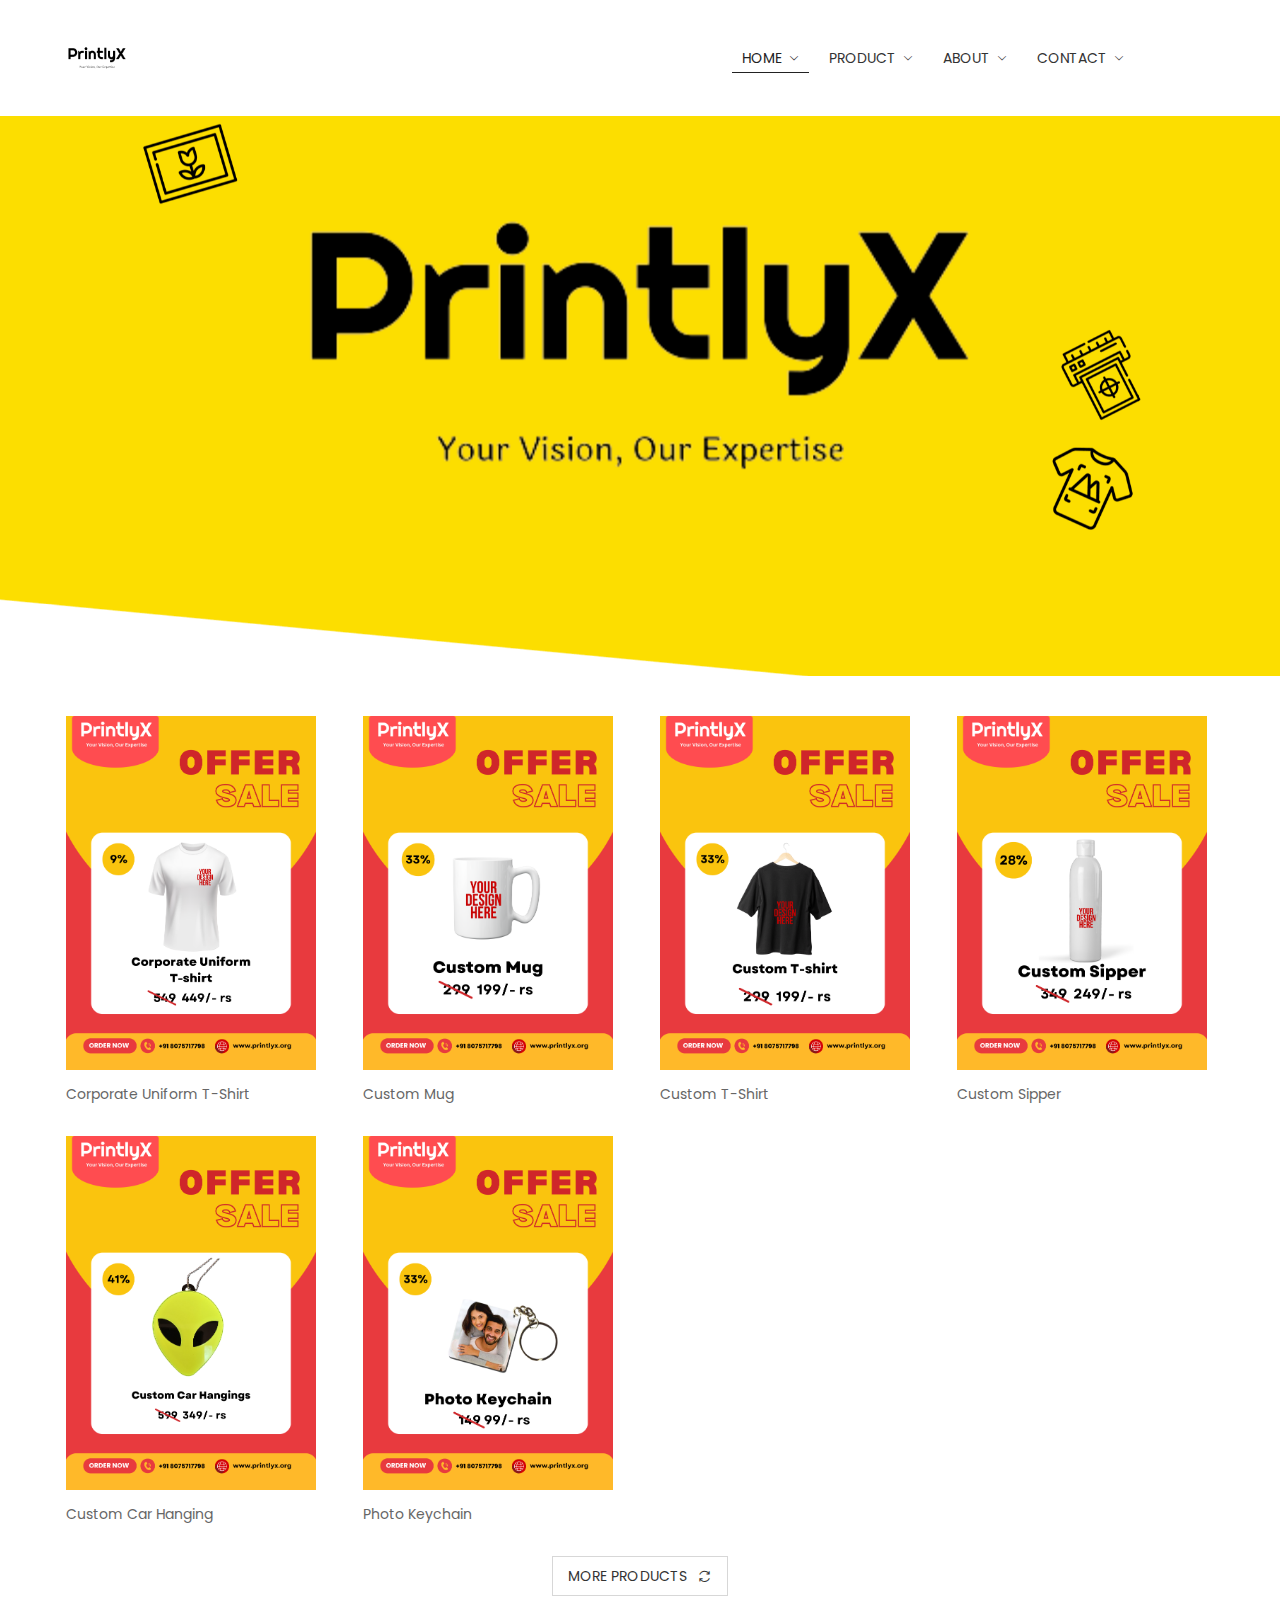
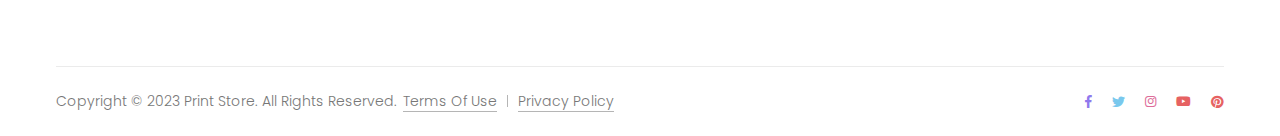
==== commit c3e16e9f: "changed the image and added custom text to each whatsapp message" ====
--- a/index.html
+++ b/index.html
@@ -104,181 +104,159 @@
                 <span class="slider-loader"></span><!-- End .slider-loader -->
             </div><!-- End .intro-slider-container -->
 
-            <div class="container">
-                <div class="widget-filter-area" id="product-filter-area">
-                    <!-- <a href="#" class="widget-filter-clear">Clean All</a> -->
-
-                    <div class="filter-area-wrapper">
-                        <div class="row">
-                            <div class="col-sm-6 col-lg-3">
-                                <div class="widget">
-                                    <h3 class="widget-title">
-                                        Category:
-                                    </h3><!-- End .widget-title -->
-
-                                    <div class="filter-items filter-items-count">
-                                        <div class="filter-item">
-                                            <div class="custom-control custom-checkbox">
-                                                <input type="checkbox" class="custom-control-input" id="cat-1">
-                                                <label class="custom-control-label" for="cat-1">All</label>
-                                            </div><!-- End .custom-checkbox -->
-                                            <span class="item-count">24</span>
-                                        </div><!-- End .filter-item -->
-
-                                        <div class="filter-item">
-                                            <div class="custom-control custom-checkbox">
-                                                <input type="checkbox" class="custom-control-input" id="cat-2">
-                                                <label class="custom-control-label" for="cat-2">Furniture</label>
-                                            </div><!-- End .custom-checkbox -->
-                                            <span class="item-count">3</span>
-                                        </div><!-- End .filter-item -->
-
-                                        <div class="filter-item">
-                                            <div class="custom-control custom-checkbox">
-                                                <input type="checkbox" class="custom-control-input" id="cat-3">
-                                                <label class="custom-control-label" for="cat-3">Lighting</label>
-                                            </div><!-- End .custom-checkbox -->
-                                            <span class="item-count">2</span>
-                                        </div><!-- End .filter-item -->
-
-                                        <div class="filter-item">
-                                            <div class="custom-control custom-checkbox">
-                                                <input type="checkbox" class="custom-control-input" id="cat-4">
-                                                <label class="custom-control-label" for="cat-4">Accessories</label>
-                                            </div><!-- End .custom-checkbox -->
-                                            <span class="item-count">4</span>
-                                        </div><!-- End .filter-item -->
-
-                                        <div class="filter-item">
-                                            <div class="custom-control custom-checkbox">
-                                                <input type="checkbox" class="custom-control-input" id="cat-5">
-                                                <label class="custom-control-label" for="cat-5">Sale</label>
-                                            </div><!-- End .custom-checkbox -->
-                                            <span class="item-count">2</span>
-                                        </div><!-- End .filter-item -->
-                                    </div><!-- End .filter-items -->
-                                </div><!-- End .widget -->
-                            </div><!-- End .col-sm-6 col-lg-3 -->
-
-                            <div class="col-sm-6 col-lg-3">
-                                <div class="widget">
-                                    <h3 class="widget-title">
-                                        Sort by:
-                                    </h3><!-- End .widget-title -->
-
-                                    <div class="filter-items">
-                                        <div class="filter-item">
-                                            <div class="custom-control custom-checkbox">
-                                                <input type="radio" class="custom-control-input" checked id="sort-1" name="sortby">
-                                                <label class="custom-control-label" for="sort-1">Default</label>
-                                            </div><!-- End .custom-checkbox -->
-                                        </div><!-- End .filter-item -->
-
-                                        <div class="filter-item">
-                                            <div class="custom-control custom-checkbox">
-                                                <input type="radio" class="custom-control-input" id="sort-2" name="sortby">
-                                                <label class="custom-control-label" for="sort-2">Popularity</label>
-                                            </div><!-- End .custom-checkbox -->
-                                        </div><!-- End .filter-item -->
-
-                                        <div class="filter-item">
-                                            <div class="custom-control custom-checkbox">
-                                                <input type="radio" class="custom-control-input" id="sort-3" name="sortby">
-                                                <label class="custom-control-label" for="sort-3">Average Rating</label>
-                                            </div><!-- End .custom-checkbox -->
-                                        </div><!-- End .filter-item -->
-
-                                        <div class="filter-item">
-                                            <div class="custom-control custom-checkbox">
-                                                <input type="radio" class="custom-control-input" id="sort-4" name="sortby">
-                                                <label class="custom-control-label" for="sort-4">Newness</label>
-                                            </div><!-- End .custom-checkbox -->
-                                        </div><!-- End .filter-item -->
-
-                                        <div class="filter-item">
-                                            <div class="custom-control custom-checkbox">
-                                                <input type="radio" class="custom-control-input" id="sort-5" name="sortby">
-                                                <label class="custom-control-label" for="sort-5">Price: Low to High</label>
-                                            </div><!-- End .custom-checkbox -->
-                                        </div><!-- End .filter-item -->
-
-                                        <div class="filter-item">
-                                            <div class="custom-control custom-checkbox">
-                                                <input type="radio" class="custom-control-input" id="sort-6" name="sortby">
-                                                <label class="custom-control-label" for="sort-6">Price: High to Low</label>
-                                            </div><!-- End .custom-checkbox -->
-                                        </div><!-- End .filter-item -->
-                                    </div><!-- End .filter-items -->
-                                </div><!-- End .widget -->
-                            </div><!-- End .col-sm-6 col-lg-3 -->
-
-                            <div class="col-sm-6 col-lg-3">
-                                <div class="widget">
-                                    <h3 class="widget-title">
-                                        Colour:
-                                    </h3><!-- End .widget-title -->
-
-                                    <div class="filter-colors filter-colors-vertical">
-                                        <a href="#" style="background: #b87145;"><span>Brown</span></a>
-                                        <a href="#" style="background: #f0c04a;"><span>Yellow</span></a>
-                                        <a href="#" style="background: #333333;"><span>Black</span></a>
-                                        <a href="#" class="selected" style="background: #cc3333;"><span>Red</span></a>
-                                        <a href="#" style="background: #ebebeb;"><span>White</span></a>
-                                    </div><!-- End .filter-colors -->
-                                </div><!-- End .widget -->
-                            </div><!-- End .col-sm-6 col-lg-3 -->
-
-                            <div class="col-sm-6 col-lg-3">
-                                <div class="widget">
-                                    <h3 class="widget-title">
-                                        Price:
-                                    </h3><!-- End .widget-title -->
-
-                                    <div class="filter-price">
-                                        <div class="filter-price-text">
-                                            Price Range:
-                                            <span id="filter-price-range"></span>
-                                        </div><!-- End .filter-price-text -->
-
-                                        <div id="price-slider"></div><!-- End #price-slider -->
-                                    </div><!-- End .filter-price -->
-                                </div><!-- End .widget -->
-                            </div><!-- End .col-sm-6 col-lg-3 -->
-                        </div><!-- End .row -->
-                    </div><!-- End .filter-area-wrapper -->
-                </div><!-- End #product-filter-area.widget-filter-area -->
-                
+            <div class="container">                
                 <div class="products-container" data-layout="fitRows" id="product-list">
-                    <div class="product-item furniture col-6 col-md-4 col-lg-3">
-                        <div class="product product-4">
-                            <figure class="product-media">
-                                <a href="product.html">
-                                    <img src="assets/images/demos/demo-11/products/product-1.jpg" alt="Product image" class="product-image">
-                                </a>
-
-                                <div class="product-action-vertical">
-                                    <!-- <a href="#" class="btn-product-icon btn-wishlist btn-expandable"><span>add to wishlist</span></a> -->
-                                </div><!-- End .product-action -->
-
-                                <div class="product-action">
-                                    <a href="https://wa.me/+918075717798/?text=Hello PrintlyX" class="btn-product btn-quickview" title="Quick view"><span>Order Now</span></a>
-                                </div><!-- End .product-action -->
-                            </figure><!-- End .product-media -->
-
-                            <div class="product-body">
-                                <h3 class="product-title"><a href="product.html">Flow Slim Armchair</a></h3><!-- End .product-title -->
-
-                                <div class="product-action">
-                                    <a href="https://wa.me/+918075717798/?text=Hello PrintlyX" class="btn-product btn-cart"><span>Order Now</span><i class="icon-long-arrow-right"></i></a>
-                                </div><!-- End .product-action -->
-                            </div><!-- End .product-body -->
-                        </div><!-- End .product -->
-                    </div><!-- End .product-item -->
-                   
-
-                   
-
-                   
+                    <div class="product-item furniture col-6 col-md-6 col-lg-3">
+                        <div class="product product-4">
+                            <figure class="product-media">
+                                <a href="">
+                                    <img src="assets/images/white-tshirt.png" alt="Product image" class="product-image">
+                                </a>
+
+                                <div class="product-action-vertical">
+                                    <!-- <a href="#" class="btn-product-icon btn-wishlist btn-expandable"><span>add to wishlist</span></a> -->
+                                </div><!-- End .product-action -->
+
+                                <div class="product-action">
+                                    <a href="https://wa.me/+918075717798/?text=Is this Corporate Uniform T-Shirt available??" class="btn-product btn-quickview" title="Quick view"><span>Order Now</span></a>
+                                </div><!-- End .product-action -->
+                            </figure><!-- End .product-media -->
+
+                            <div class="product-body">
+                                <h3 class="product-title"><a href="">Corporate Uniform T-Shirt</a></h3><!-- End .product-title -->
+
+                                <div class="product-action">
+                                    <a href="https://wa.me/+918075717798/?text=Is this Corporate Uniform T-Shirt available??" class="btn-product btn-cart"><span>Order Now</span><i class="icon-long-arrow-right"></i></a>
+                                </div><!-- End .product-action -->
+                            </div><!-- End .product-body -->
+                        </div><!-- End .product -->
+                    </div><!-- End .product-item -->
+                    <div class="product-item furniture col-6 col-md-4 col-lg-3">
+                        <div class="product product-4">
+                            <figure class="product-media">
+                                <a href="">
+                                    <img src="assets/images/mug-image.png" alt="Product image" class="product-image">
+                                </a>
+
+                                <div class="product-action-vertical">
+                                    <!-- <a href="#" class="btn-product-icon btn-wishlist btn-expandable"><span>add to wishlist</span></a> -->
+                                </div><!-- End .product-action -->
+
+                                <div class="product-action">
+                                    <a href="https://wa.me/+918075717798/?text=Is this Custom Mug available??" class="btn-product btn-quickview" title="Quick view"><span>Order Now</span></a>
+                                </div><!-- End .product-action -->
+                            </figure><!-- End .product-media -->
+
+                            <div class="product-body">
+                                <h3 class="product-title"><a href="">Custom Mug</a></h3><!-- End .product-title -->
+
+                                <div class="product-action">
+                                    <a href="https://wa.me/+918075717798/?text=Is this Custom Mug available??" class="btn-product btn-cart"><span>Order Now</span><i class="icon-long-arrow-right"></i></a>
+                                </div><!-- End .product-action -->
+                            </div><!-- End .product-body -->
+                        </div><!-- End .product -->
+                    </div><!-- End .product-item -->
+                    <div class="product-item furniture col-6 col-md-4 col-lg-3">
+                        <div class="product product-4">
+                            <figure class="product-media">
+                                <a href="">
+                                    <img src="assets/images/black -tshirt.png" alt="Product image" class="product-image">
+                                </a>
+
+                                <div class="product-action-vertical">
+                                    <!-- <a href="#" class="btn-product-icon btn-wishlist btn-expandable"><span>add to wishlist</span></a> -->
+                                </div><!-- End .product-action -->
+
+                                <div class="product-action">
+                                    <a href="https://wa.me/+918075717798/?text=Is this Custom T-Shirt available??" class="btn-product btn-quickview" title="Quick view"><span>Order Now</span></a>
+                                </div><!-- End .product-action -->
+                            </figure><!-- End .product-media -->
+
+                            <div class="product-body">
+                                <h3 class="product-title"><a href="">Custom T-Shirt</a></h3><!-- End .product-title -->
+
+                                <div class="product-action">
+                                    <a href="https://wa.me/+918075717798/?text=Is this Custom T-Shirt available??" class="btn-product btn-cart"><span>Order Now</span><i class="icon-long-arrow-right"></i></a>
+                                </div><!-- End .product-action -->
+                            </div><!-- End .product-body -->
+                        </div><!-- End .product -->
+                    </div><!-- End .product-item -->
+                    <div class="product-item furniture col-6 col-md-4 col-lg-3">
+                        <div class="product product-4">
+                            <figure class="product-media">
+                                <a href="">
+                                    <img src="assets/images/bottle-print.png" alt="Product image" class="product-image">
+                                </a>
+
+                                <div class="product-action-vertical">
+                                    <!-- <a href="#" class="btn-product-icon btn-wishlist btn-expandable"><span>add to wishlist</span></a> -->
+                                </div><!-- End .product-action -->
+
+                                <div class="product-action">
+                                    <a href="https://wa.me/+918075717798/?text=Is this Custom Snipper available??" class="btn-product btn-quickview" title="Quick view"><span>Order Now</span></a>
+                                </div><!-- End .product-action -->
+                            </figure><!-- End .product-media -->
+
+                            <div class="product-body">
+                                <h3 class="product-title"><a href="">Custom Sipper</a></h3><!-- End .product-title -->
+
+                                <div class="product-action">
+                                    <a href="https://wa.me/+918075717798/?text=Is this Custom Snipper available??" class="btn-product btn-cart"><span>Order Now</span><i class="icon-long-arrow-right"></i></a>
+                                </div><!-- End .product-action -->
+                            </div><!-- End .product-body -->
+                        </div><!-- End .product -->
+                    </div><!-- End .product-item -->
+                    <div class="product-item furniture col-6 col-md-4 col-lg-3">
+                        <div class="product product-4">
+                            <figure class="product-media">
+                                <a href="">
+                                    <img src="assets/images/yellow-keychain.png" alt="Product image" class="product-image">
+                                </a>
+
+                                <div class="product-action-vertical">
+                                    <!-- <a href="#" class="btn-product-icon btn-wishlist btn-expandable"><span>add to wishlist</span></a> -->
+                                </div><!-- End .product-action -->
+
+                                <div class="product-action">
+                                    <a href="https://wa.me/+918075717798/?text=Is this Custom Car Hanging available??" class="btn-product btn-quickview" title="Quick view"><span>Order Now</span></a>
+                                </div><!-- End .product-action -->
+                            </figure><!-- End .product-media -->
+
+                            <div class="product-body">
+                                <h3 class="product-title"><a href="">Custom Car Hanging</a></h3><!-- End .product-title -->
+
+                                <div class="product-action">
+                                    <a href="https://wa.me/+918075717798/?text=Is this Custom Car Hanging available??" class="btn-product btn-cart"><span>Order Now</span><i class="icon-long-arrow-right"></i></a>
+                                </div><!-- End .product-action -->
+                            </div><!-- End .product-body -->
+                        </div><!-- End .product -->
+                    </div><!-- End .product-item -->
+                    <div class="product-item furniture col-6 col-md-4 col-lg-3">
+                        <div class="product product-4">
+                            <figure class="product-media">
+                                <a href="">
+                                    <img src="assets/images/pic-keychain.png" alt="Product image" class="product-image">
+                                </a>
+
+                                <div class="product-action-vertical">
+                                    <!-- <a href="#" class="btn-product-icon btn-wishlist btn-expandable"><span>add to wishlist</span></a> -->
+                                </div><!-- End .product-action -->
+
+                                <div class="product-action">
+                                    <a href="https://wa.me/+918075717798/?text=Is this Custom Photo Keychain available??" class="btn-product btn-quickview" title="Quick view"><span>Order Now</span></a>
+                                </div><!-- End .product-action -->
+                            </figure><!-- End .product-media -->
+
+                            <div class="product-body">
+                                <h3 class="product-title"><a href="">Photo Keychain</a></h3><!-- End .product-title -->
+
+                                <div class="product-action">
+                                    <a href="https://wa.me/+918075717798/?text=Is this Custom Photo Keychain available??" class="btn-product btn-cart"><span>Order Now</span><i class="icon-long-arrow-right"></i></a>
+                                </div><!-- End .product-action -->
+                            </div><!-- End .product-body -->
+                        </div><!-- End .product -->
+                    </div><!-- End .product-item -->
+                    
                 </div><!-- End .products-container -->
             </div><!-- End .container -->
 
--- a/assets/css/demos/demo-11.css
+++ b/assets/css/demos/demo-11.css
@@ -1,2 +1,2 @@
-@import url("https://fonts.googleapis.com/css?family=Poppins:200,200i,300,300i,400,400i,500,500i,600,600i,700,700i,800");.header.header-7 .mobile-menu-toggler{font-size:2.5rem}.header.header-7 .logo{margin-top:1.7rem;margin-bottom:1.7rem;display:flex;align-items:center}.header.header-7 .menu>li>a{padding-top:2rem;padding-bottom:1.9rem}.header.header-7 .menu>li>a::before{content:'';display:block;position:absolute;left:2rem;right:-1rem;bottom:1.5rem;height:.1rem;background-color:#222;transform-origin:right center;transform:scale(0, 1);transition:transform .3s ease}.header.header-7 .menu>li:hover>a,.header.header-7 .menu>li:focus>a{color:#222}.header.header-7 .menu>li:hover>a::before,.header.header-7 .menu>li:focus>a::before{transform-origin:left center;transform:scale(1, 1)}.header.header-7 .menu li:hover>a,.header.header-7 .menu li.show>a,.header.header-7 .menu li.active>a{color:#222}.header.header-7 .menu li:hover>a::before,.header.header-7 .menu li.show>a::before,.header.header-7 .menu li.active>a::before{transform-origin:left center;transform:scale(1, 1)}.header.header-7 .main-nav{margin-right:10rem}.header.header-7 .wishlist-link{font-size:2.8rem}.header.header-7 .wishlist-link .wishlist-count,.header.header-7 .cart-dropdown .cart-count{min-width:1.7rem;height:1.7rem;margin-bottom:1.5rem;margin-left:-1.2rem}.header.header-7 .cart-dropdown:not(:hover):not(.show) .dropdown-toggle,.header.header-7 .compare-dropdown:not(:hover):not(.show) .dropdown-toggle{color:#666}.header.header-7 .cart-dropdown:hover .cart-txt,.header.header-7 .cart-dropdown:focus .cart-txt,.header.header-7 .cart-dropdown.active .cart-txt{color:#c96}.header.header-7 .wishlist-txt,.header.header-7 .cart-txt{font-size:1.3rem;font-weight:400;letter-spacing:0;color:#222;margin-left:1rem;margin-top:-.5rem;transition:all .3s}.intro-slider-container,.intro-slide{height:360px;background-color:#eee}.intro-slide{display:flex;align-items:center;background-size:cover;background-position:center center}.intro-slide .intro-content{position:static;left:auto;top:auto;transform:translateY(0);-ms-transform:translateY(0)}.intro-subtitle{font-weight:300;font-size:1.2rem;text-transform:uppercase;letter-spacing:0;margin-bottom:1rem}.intro-title{color:#333333;font-weight:300;letter-spacing:-.025em;margin-bottom:1rem}.owl-simple .owl-nav [class*='owl-']{font-size:2.2rem;color:#777}.owl-simple.owl-nav-inside .owl-nav .owl-prev{left:5%}.owl-simple.owl-nav-inside .owl-nav .owl-next{right:5%}.owl-simple.owl-nav-inside .owl-dots{bottom:20px}.toolbox .nav-filter{margin-bottom:0}.nav-filter a{font-size:1.6rem;text-transform:capitalize}.nav-filter li+li{margin-left:.8rem}.filter-toggler{position:relative;display:inline-flex;align-items:center;color:#333;font-weight:400;font-size:1.6rem;line-height:33px;letter-spacing:-.01em;margin-right:3rem;padding-left:2.4rem}.filter-toggler i{margin-right:.8rem}.filter-toggler:before{content:'\f131';display:block;position:absolute;left:-.2rem;top:50%;margin-top:-1px;transform:translateY(-50%);font-family:'molla';font-size:1.9rem;line-height:1}.filter-toggler.active:before{content:'\f191'}.filter-toggler:hover,.filter-toggler:focus{color:#c96}.widget-filter-area{display:none;position:relative}.widget-filter-area .widget{padding-top:2rem;border-top:.1rem solid #ebebeb;margin-bottom:0;padding-bottom:3rem}.widget-filter-area .widget-title{color:#333;font-weight:300;font-size:1.6rem;letter-spacing:-.01em;margin-bottom:2.4rem}.widget-filter-area .custom-control{margin-top:.4rem;margin-bottom:.4rem}.widget-filter-clear{display:block;color:#c96;position:absolute;right:0;bottom:100%;margin-bottom:2.4rem;font-weight:300;font-size:1.6rem;line-height:1.5}.filter-area-wrapper{padding-bottom:2rem}.filter-colors.filter-colors-vertical{padding-top:.3rem;flex-direction:column;align-items:flex-start}.filter-colors.filter-colors-vertical a{width:2rem;height:2rem;color:#666;margin-bottom:1.1rem}.filter-colors.filter-colors-vertical a>span{display:block;position:absolute;left:100%;top:50%;transform:translateY(-50%);margin-left:1rem}.filter-colors.filter-colors-vertical a:hover>span,.filter-colors.filter-colors-vertical a:focus>span,.filter-colors.filter-colors-vertical a.selected>span{color:#c96}.filter-price-text{margin-bottom:1.8rem}.products-container{position:relative;margin:0 -1rem;transition:height .4s}.products-container::after{display:block;clear:both;content:''}.product-item{float:left;margin-bottom:1rem}.product-item .product{margin-bottom:0}.product{margin-bottom:1rem;overflow:hidden}.product:hover{box-shadow:none}.product .product-body{padding-left:0;padding-right:0}.product .product-price{margin-bottom:.3rem}.product-title{font-size:1.4rem;letter-spacing:0}.product-price{font-size:1.4rem;margin-bottom:.5rem}.product-nav-dots{margin-left:1px}.old-price{text-decoration:none}.product.product-4{margin-bottom:0}.product.product-4 .product-action-vertical{top:2rem}.product.product-4 .product-title{color:#666;margin-bottom:.3rem}.product.product-4 .product-body{background-color:transparent}.product.product-4 .product-body .product-action{transform:translateY(0);bottom:.3rem}.product.product-4 .product-body .btn-product{display:inline-flex;color:#c96;background-color:transparent !important;justify-content:flex-start;flex:0 0 auto;padding:.1rem 0}.product.product-4 .product-body .btn-product i{margin-left:.9rem}.product.product-4 .product-body .btn-product span{font-size:1.4rem}.product.product-4 .product-body .btn-product:hover,.product.product-4 .product-body .btn-product:focus{color:#c96;background-color:transparent;box-shadow:0 0.1rem 0 0 #c96}.product.product-4 .btn-product{color:#666;padding-top:1.35rem;padding-bottom:1.35rem}.product.product-4 .btn-product:before{display:none}.product.product-4 .btn-product:hover,.product.product-4 .btn-product:focus{background-color:#c96}.product.product-4 .btn-product:not(:hover):not(:focus){background-color:rgba(255,255,255,0.9)}.product.product-4 .product-nav{margin-top:.5rem;margin-bottom:.5rem}.btn-more{letter-spacing:.01em;min-width:170px}.btn-more i{font-size:1.5rem}.btn-more:hover,.btn-more:focus{color:#c96;background-color:#fafafa;border-color:#d7d7d7}.footer-menu a:hover,.footer-menu a:focus{box-shadow:0 1px 0 #c96}@media screen and (min-width: 576px){.intro-slider-container,.intro-slide{height:400px}}@media screen and (min-width: 768px){.intro-slider-container,.intro-slide{height:450px}.intro-subtitle{font-size:1.4rem;margin-bottom:1.2rem}}@media screen and (min-width: 992px){.intro-slider-container,.intro-slide{height:480px}.intro-content .btn{min-width:170px}.intro-content .min-width-sm{min-width:150px}.intro-subtitle{font-size:1.6rem;margin-bottom:1.5rem}.intro-title{font-size:4.6rem;margin-bottom:1.7rem}}@media screen and (min-width: 1200px){.intro-slider-container,.intro-slide{height:560px}.intro-content .btn{min-width:190px}.intro-title{font-size:5rem}}
+@import url("https://fonts.googleapis.com/css?family=Poppins:200,200i,300,300i,400,400i,500,500i,600,600i,700,700i,800");.header.header-7 .mobile-menu-toggler{font-size:2.5rem}.header.header-7 .logo{margin-top:1.7rem;margin-bottom:1.7rem;display:flex;align-items:center}.header.header-7 .menu>li>a{padding-top:2rem;padding-bottom:1.9rem}.header.header-7 .menu>li>a::before{content:'';display:block;position:absolute;left:2rem;right:-1rem;bottom:1.5rem;height:.1rem;background-color:#222;transform-origin:right center;transform:scale(0, 1);transition:transform .3s ease}.header.header-7 .menu>li:hover>a,.header.header-7 .menu>li:focus>a{color:#222}.header.header-7 .menu>li:hover>a::before,.header.header-7 .menu>li:focus>a::before{transform-origin:left center;transform:scale(1, 1)}.header.header-7 .menu li:hover>a,.header.header-7 .menu li.show>a,.header.header-7 .menu li.active>a{color:#222}.header.header-7 .menu li:hover>a::before,.header.header-7 .menu li.show>a::before,.header.header-7 .menu li.active>a::before{transform-origin:left center;transform:scale(1, 1)}.header.header-7 .main-nav{margin-right:10rem}.header.header-7 .wishlist-link{font-size:2.8rem}.header.header-7 .wishlist-link .wishlist-count,.header.header-7 .cart-dropdown .cart-count{min-width:1.7rem;height:1.7rem;margin-bottom:1.5rem;margin-left:-1.2rem}.header.header-7 .cart-dropdown:not(:hover):not(.show) .dropdown-toggle,.header.header-7 .compare-dropdown:not(:hover):not(.show) .dropdown-toggle{color:#666}.header.header-7 .cart-dropdown:hover .cart-txt,.header.header-7 .cart-dropdown:focus .cart-txt,.header.header-7 .cart-dropdown.active .cart-txt{color:#c96}.header.header-7 .wishlist-txt,.header.header-7 .cart-txt{font-size:1.3rem;font-weight:400;letter-spacing:0;color:#222;margin-left:1rem;margin-top:-.5rem;transition:all .3s}.intro-slider-container,.intro-slide{height:360px;background-color:#eee}.intro-slide{display:flex;align-items:center;background-size:cover;background-position:center center}.intro-slide .intro-content{position:static;left:auto;top:auto;transform:translateY(0);-ms-transform:translateY(0)}.intro-subtitle{font-weight:300;font-size:1.2rem;text-transform:uppercase;letter-spacing:0;margin-bottom:1rem}.intro-title{color:#333333;font-weight:300;letter-spacing:-.025em;margin-bottom:1rem}.owl-simple .owl-nav [class*='owl-']{font-size:2.2rem;color:#777}.owl-simple.owl-nav-inside .owl-nav .owl-prev{left:5%}.owl-simple.owl-nav-inside .owl-nav .owl-next{right:5%}.owl-simple.owl-nav-inside .owl-dots{bottom:20px}.toolbox .nav-filter{margin-bottom:0}.nav-filter a{font-size:1.6rem;text-transform:capitalize}.nav-filter li+li{margin-left:.8rem}.filter-toggler{position:relative;display:inline-flex;align-items:center;color:#333;font-weight:400;font-size:1.6rem;line-height:33px;letter-spacing:-.01em;margin-right:3rem;padding-left:2.4rem}.filter-toggler i{margin-right:.8rem}.filter-toggler:before{content:'\f131';display:block;position:absolute;left:-.2rem;top:50%;margin-top:-1px;transform:translateY(-50%);font-family:'molla';font-size:1.9rem;line-height:1}.filter-toggler.active:before{content:'\f191'}.filter-toggler:hover,.filter-toggler:focus{color:#c96}.widget-filter-area{display:none;position:relative}.widget-filter-area .widget{padding-top:2rem;border-top:.1rem solid #ebebeb;margin-bottom:0;padding-bottom:3rem}.widget-filter-area .widget-title{color:#333;font-weight:300;font-size:1.6rem;letter-spacing:-.01em;margin-bottom:2.4rem}.widget-filter-area .custom-control{margin-top:.4rem;margin-bottom:.4rem}.widget-filter-clear{display:block;color:#c96;position:absolute;right:0;bottom:100%;margin-bottom:2.4rem;font-weight:300;font-size:1.6rem;line-height:1.5}.filter-area-wrapper{padding-bottom:2rem}.filter-colors.filter-colors-vertical{padding-top:.3rem;flex-direction:column;align-items:flex-start}.filter-colors.filter-colors-vertical a{width:2rem;height:2rem;color:#666;margin-bottom:1.1rem}.filter-colors.filter-colors-vertical a>span{display:block;position:absolute;left:100%;top:50%;transform:translateY(-50%);margin-left:1rem}.filter-colors.filter-colors-vertical a:hover>span,.filter-colors.filter-colors-vertical a:focus>span,.filter-colors.filter-colors-vertical a.selected>span{color:#c96}.filter-price-text{margin-bottom:1.8rem}.products-container{position:relative;margin:0 -1rem;transition:height .4s;}.products-container::after{display:block;clear:both;content:''}.product-item{float:left;margin-bottom:1rem;display:flex;}.product-item .product{margin-bottom:0;margin-left: 10px;}.product{margin-bottom:1rem;overflow:hidden}.product:hover{box-shadow:none}.product .product-body{padding-left:0;padding-right:0}.product .product-price{margin-bottom:.3rem}.product-title{font-size:1.4rem;letter-spacing:0}.product-price{font-size:1.4rem;margin-bottom:.5rem}.product-nav-dots{margin-left:1px}.old-price{text-decoration:none}.product.product-4{margin-bottom:0;width: 25rem;}.product.product-4 .product-action-vertical{top:2rem}.product.product-4 .product-title{color:#666;margin-bottom:.3rem}.product.product-4 .product-body{background-color:transparent}.product.product-4 .product-body .product-action{transform:translateY(0);bottom:.3rem}.product.product-4 .product-body .btn-product{display:inline-flex;color:#c96;background-color:transparent !important;justify-content:flex-start;flex:0 0 auto;padding:.1rem 0}.product.product-4 .product-body .btn-product i{margin-left:.9rem}.product.product-4 .product-body .btn-product span{font-size:1.4rem}.product.product-4 .product-body .btn-product:hover,.product.product-4 .product-body .btn-product:focus{color:#c96;background-color:transparent;box-shadow:0 0.1rem 0 0 #c96}.product.product-4 .btn-product{color:#666;padding-top:1.35rem;padding-bottom:1.35rem}.product.product-4 .btn-product:before{display:none}.product.product-4 .btn-product:hover,.product.product-4 .btn-product:focus{background-color:#c96}.product.product-4 .btn-product:not(:hover):not(:focus){background-color:rgba(255,255,255,0.9)}.product.product-4 .product-nav{margin-top:.5rem;margin-bottom:.5rem}.btn-more{letter-spacing:.01em;min-width:170px}.btn-more i{font-size:1.5rem}.btn-more:hover,.btn-more:focus{color:#c96;background-color:#fafafa;border-color:#d7d7d7}.footer-menu a:hover,.footer-menu a:focus{box-shadow:0 1px 0 #c96}@media screen and (min-width: 576px){.intro-slider-container,.intro-slide{height:400px}}@media screen and (min-width: 768px){.intro-slider-container,.intro-slide{height:450px}.intro-subtitle{font-size:1.4rem;margin-bottom:1.2rem}}@media screen and (min-width: 992px){.intro-slider-container,.intro-slide{height:480px}.intro-content .btn{min-width:170px}.intro-content .min-width-sm{min-width:150px}.intro-subtitle{font-size:1.6rem;margin-bottom:1.5rem}.intro-title{font-size:4.6rem;margin-bottom:1.7rem}}@media screen and (min-width: 1200px){.intro-slider-container,.intro-slide{height:560px}.intro-content .btn{min-width:190px}.intro-title{font-size:5rem}}
 /*# sourceMappingURL=demo-11.css.map */
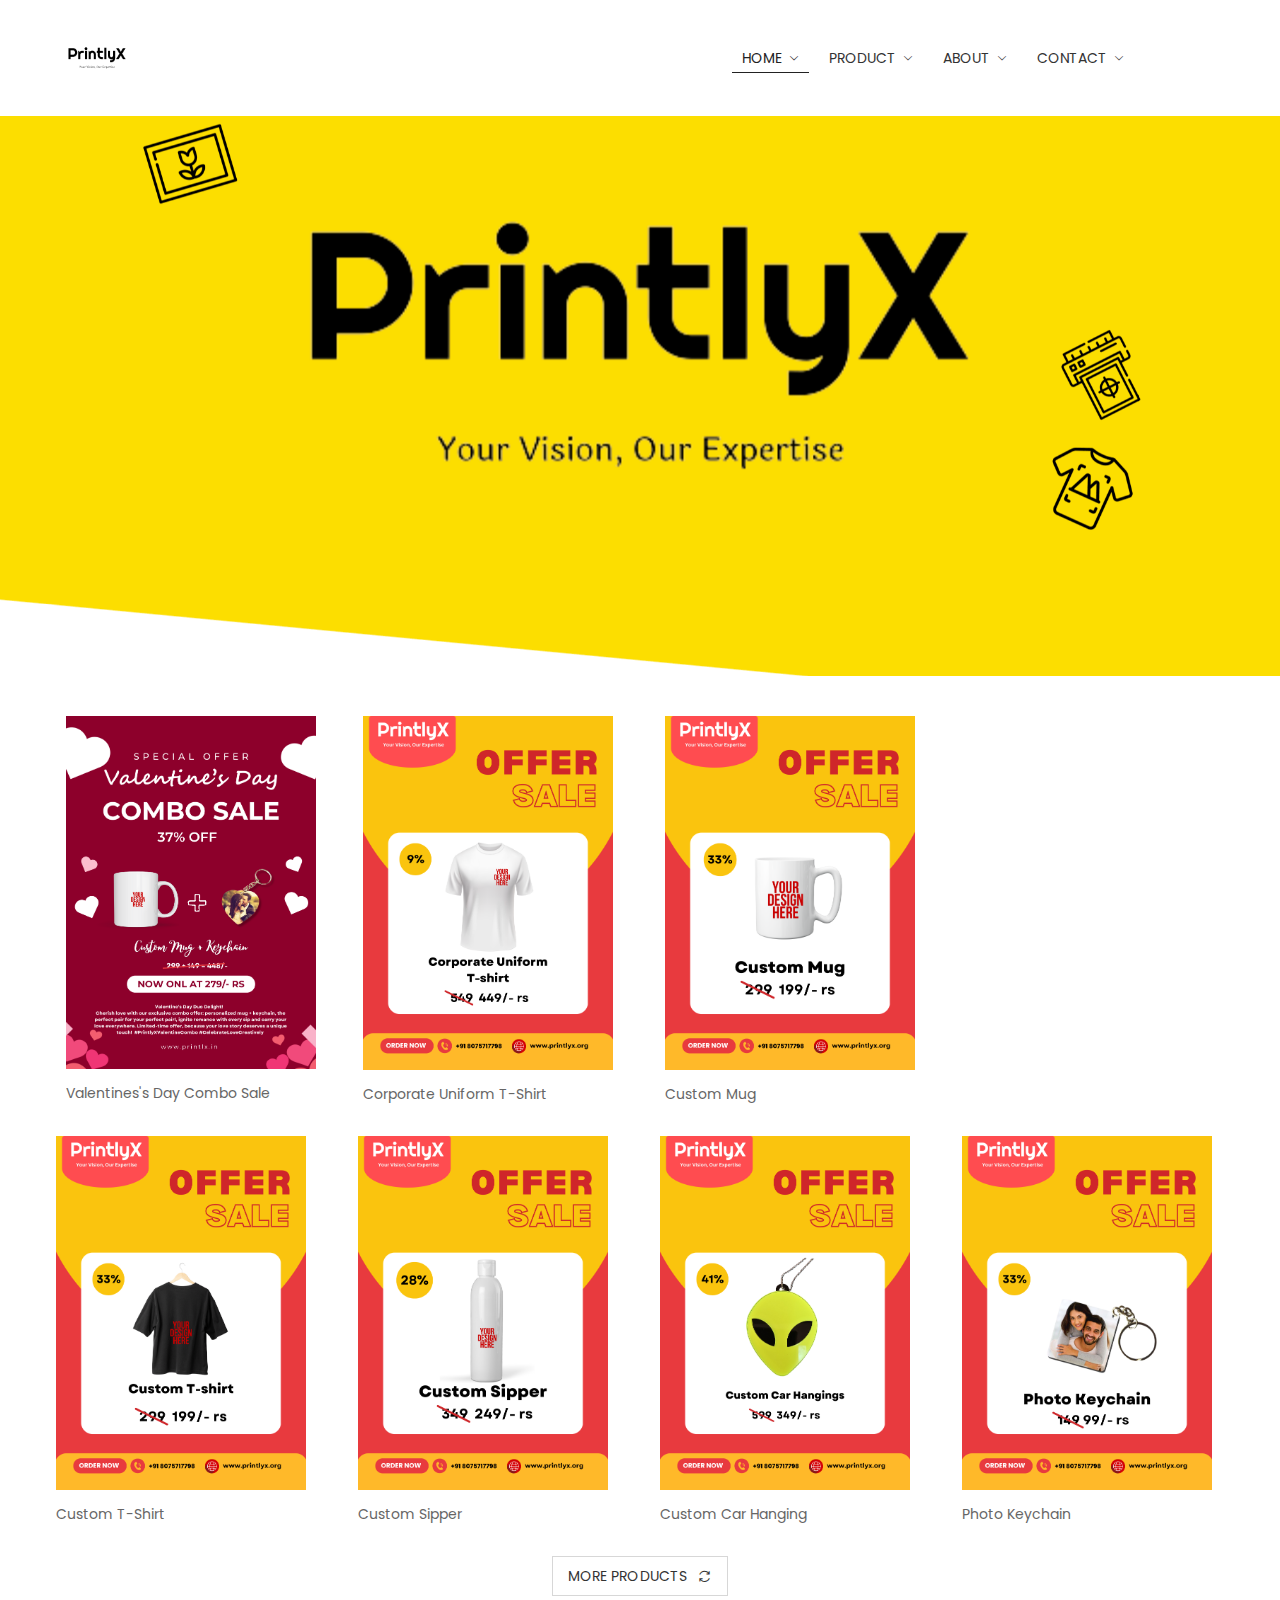
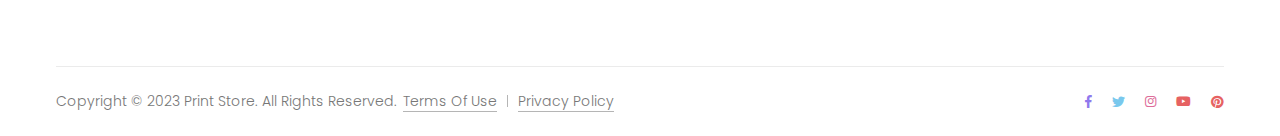
==== commit 9d9d4b1a: "Valentines's Day Combo Sale images updated" ====
--- a/index.html
+++ b/index.html
@@ -104,12 +104,38 @@
                 <span class="slider-loader"></span><!-- End .slider-loader -->
             </div><!-- End .intro-slider-container -->
 
-            <div class="container">                
+            <div class="container">
+                 <div class="products-container" data-layout="fitRows" id="product-list">
+                    <div class="product-item furniture col-6 col-md-4 col-lg-3">
+                        <div class="product product-4">
+                            <figure class="product-media">
+                                <a>
+                                    <img src="assets/images/Valentines's Day Combo Sale.png" alt="Product image" class="product-image">
+                                </a>
+
+                                <div class="product-action-vertical">
+                                    <!-- <a href="#" class="btn-product-icon btn-wishlist btn-expandable"><span>add to wishlist</span></a> -->
+                                </div><!-- End .product-action -->
+
+                                <div class="product-action">
+                                    <a href="https://wa.me/+918075717798/?text=Is this Valentines's Day Combo Sale available??" class="btn-product btn-quickview" title="Quick view"><span>Order Now</span></a>
+                                </div><!-- End .product-action -->
+                            </figure><!-- End .product-media -->
+
+                            <div class="product-body">
+                                <h3 class="product-title"><a>Valentines's Day Combo Sale</a></h3><!-- End .product-title -->
+
+                                <div class="product-action">
+                                    <a href="https://wa.me/+918075717798/?text=Is this Valentines's Day Combo Sale available??" class="btn-product btn-cart"><span>Order Now</span><i class="icon-long-arrow-right"></i></a>
+                                </div><!-- End .product-action -->
+                            </div><!-- End .product-body -->
+                        </div><!-- End .product -->
+                    </div><!-- End .product-item -->
                 <div class="products-container" data-layout="fitRows" id="product-list">
-                    <div class="product-item furniture col-6 col-md-6 col-lg-3">
-                        <div class="product product-4">
-                            <figure class="product-media">
-                                <a href="">
+                    <div class="product-item furniture col-6 col-md-4 col-lg-3">
+                        <div class="product product-4">
+                            <figure class="product-media">
+                                <a>
                                     <img src="assets/images/white-tshirt.png" alt="Product image" class="product-image">
                                 </a>
 
@@ -123,7 +149,7 @@
                             </figure><!-- End .product-media -->
 
                             <div class="product-body">
-                                <h3 class="product-title"><a href="">Corporate Uniform T-Shirt</a></h3><!-- End .product-title -->
+                                <h3 class="product-title"><a>Corporate Uniform T-Shirt</a></h3><!-- End .product-title -->
 
                                 <div class="product-action">
                                     <a href="https://wa.me/+918075717798/?text=Is this Corporate Uniform T-Shirt available??" class="btn-product btn-cart"><span>Order Now</span><i class="icon-long-arrow-right"></i></a>
@@ -134,7 +160,7 @@
                     <div class="product-item furniture col-6 col-md-4 col-lg-3">
                         <div class="product product-4">
                             <figure class="product-media">
-                                <a href="">
+                                <a>
                                     <img src="assets/images/mug-image.png" alt="Product image" class="product-image">
                                 </a>
 
@@ -148,7 +174,7 @@
                             </figure><!-- End .product-media -->
 
                             <div class="product-body">
-                                <h3 class="product-title"><a href="">Custom Mug</a></h3><!-- End .product-title -->
+                                <h3 class="product-title"><a>Custom Mug</a></h3><!-- End .product-title -->
 
                                 <div class="product-action">
                                     <a href="https://wa.me/+918075717798/?text=Is this Custom Mug available??" class="btn-product btn-cart"><span>Order Now</span><i class="icon-long-arrow-right"></i></a>
@@ -159,7 +185,7 @@
                     <div class="product-item furniture col-6 col-md-4 col-lg-3">
                         <div class="product product-4">
                             <figure class="product-media">
-                                <a href="">
+                                <a>
                                     <img src="assets/images/black -tshirt.png" alt="Product image" class="product-image">
                                 </a>
 
@@ -184,7 +210,7 @@
                     <div class="product-item furniture col-6 col-md-4 col-lg-3">
                         <div class="product product-4">
                             <figure class="product-media">
-                                <a href="">
+                                <a>
                                     <img src="assets/images/bottle-print.png" alt="Product image" class="product-image">
                                 </a>
 
@@ -198,7 +224,7 @@
                             </figure><!-- End .product-media -->
 
                             <div class="product-body">
-                                <h3 class="product-title"><a href="">Custom Sipper</a></h3><!-- End .product-title -->
+                                <h3 class="product-title"><a>Custom Sipper</a></h3><!-- End .product-title -->
 
                                 <div class="product-action">
                                     <a href="https://wa.me/+918075717798/?text=Is this Custom Snipper available??" class="btn-product btn-cart"><span>Order Now</span><i class="icon-long-arrow-right"></i></a>
@@ -209,7 +235,7 @@
                     <div class="product-item furniture col-6 col-md-4 col-lg-3">
                         <div class="product product-4">
                             <figure class="product-media">
-                                <a href="">
+                                <a>
                                     <img src="assets/images/yellow-keychain.png" alt="Product image" class="product-image">
                                 </a>
 
@@ -223,7 +249,7 @@
                             </figure><!-- End .product-media -->
 
                             <div class="product-body">
-                                <h3 class="product-title"><a href="">Custom Car Hanging</a></h3><!-- End .product-title -->
+                                <h3 class="product-title"><a>Custom Car Hanging</a></h3><!-- End .product-title -->
 
                                 <div class="product-action">
                                     <a href="https://wa.me/+918075717798/?text=Is this Custom Car Hanging available??" class="btn-product btn-cart"><span>Order Now</span><i class="icon-long-arrow-right"></i></a>
@@ -234,7 +260,7 @@
                     <div class="product-item furniture col-6 col-md-4 col-lg-3">
                         <div class="product product-4">
                             <figure class="product-media">
-                                <a href="">
+                                <a>
                                     <img src="assets/images/pic-keychain.png" alt="Product image" class="product-image">
                                 </a>
 
@@ -248,7 +274,7 @@
                             </figure><!-- End .product-media -->
 
                             <div class="product-body">
-                                <h3 class="product-title"><a href="">Photo Keychain</a></h3><!-- End .product-title -->
+                                <h3 class="product-title"><a>Photo Keychain</a></h3><!-- End .product-title -->
 
                                 <div class="product-action">
                                     <a href="https://wa.me/+918075717798/?text=Is this Custom Photo Keychain available??" class="btn-product btn-cart"><span>Order Now</span><i class="icon-long-arrow-right"></i></a>
@@ -369,4 +395,4 @@
 
 
 <!-- molla/index-11.html  22 Nov 2019 09:58:42 GMT -->
-</html>+</html>
